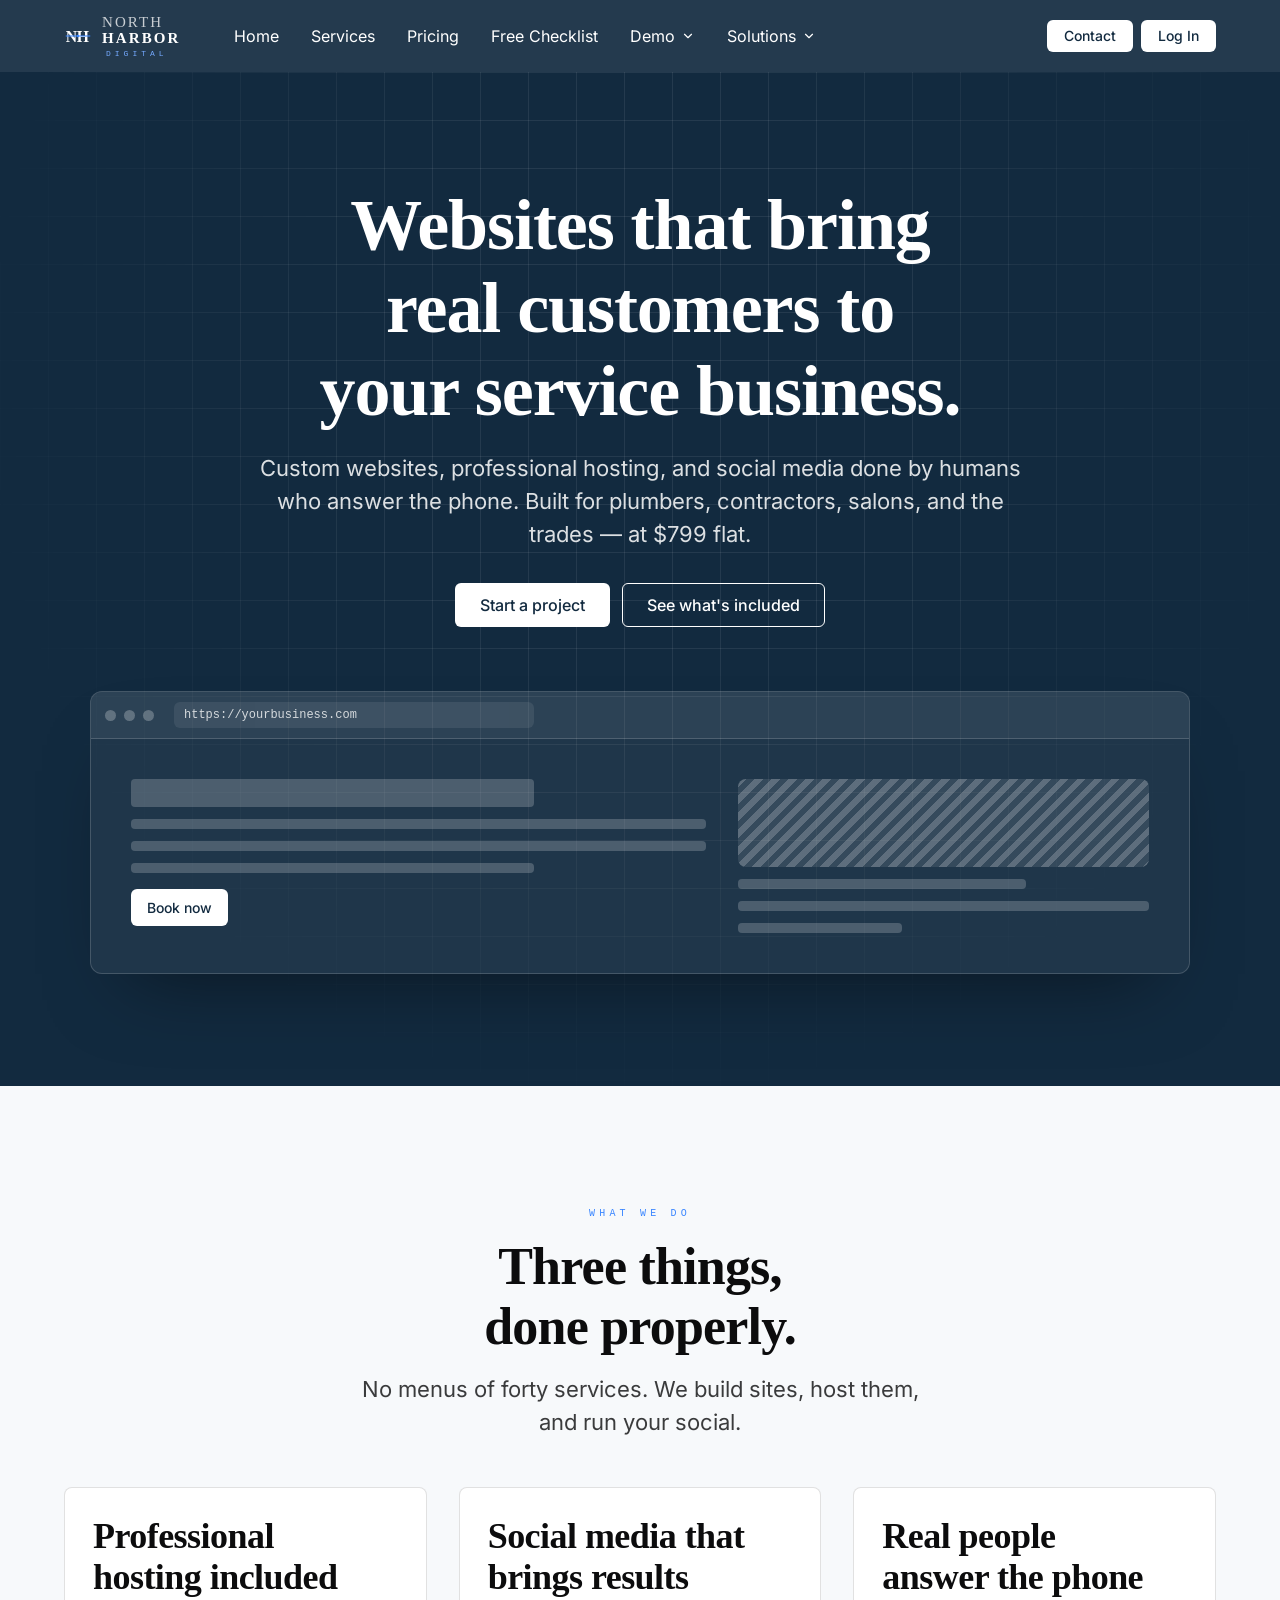
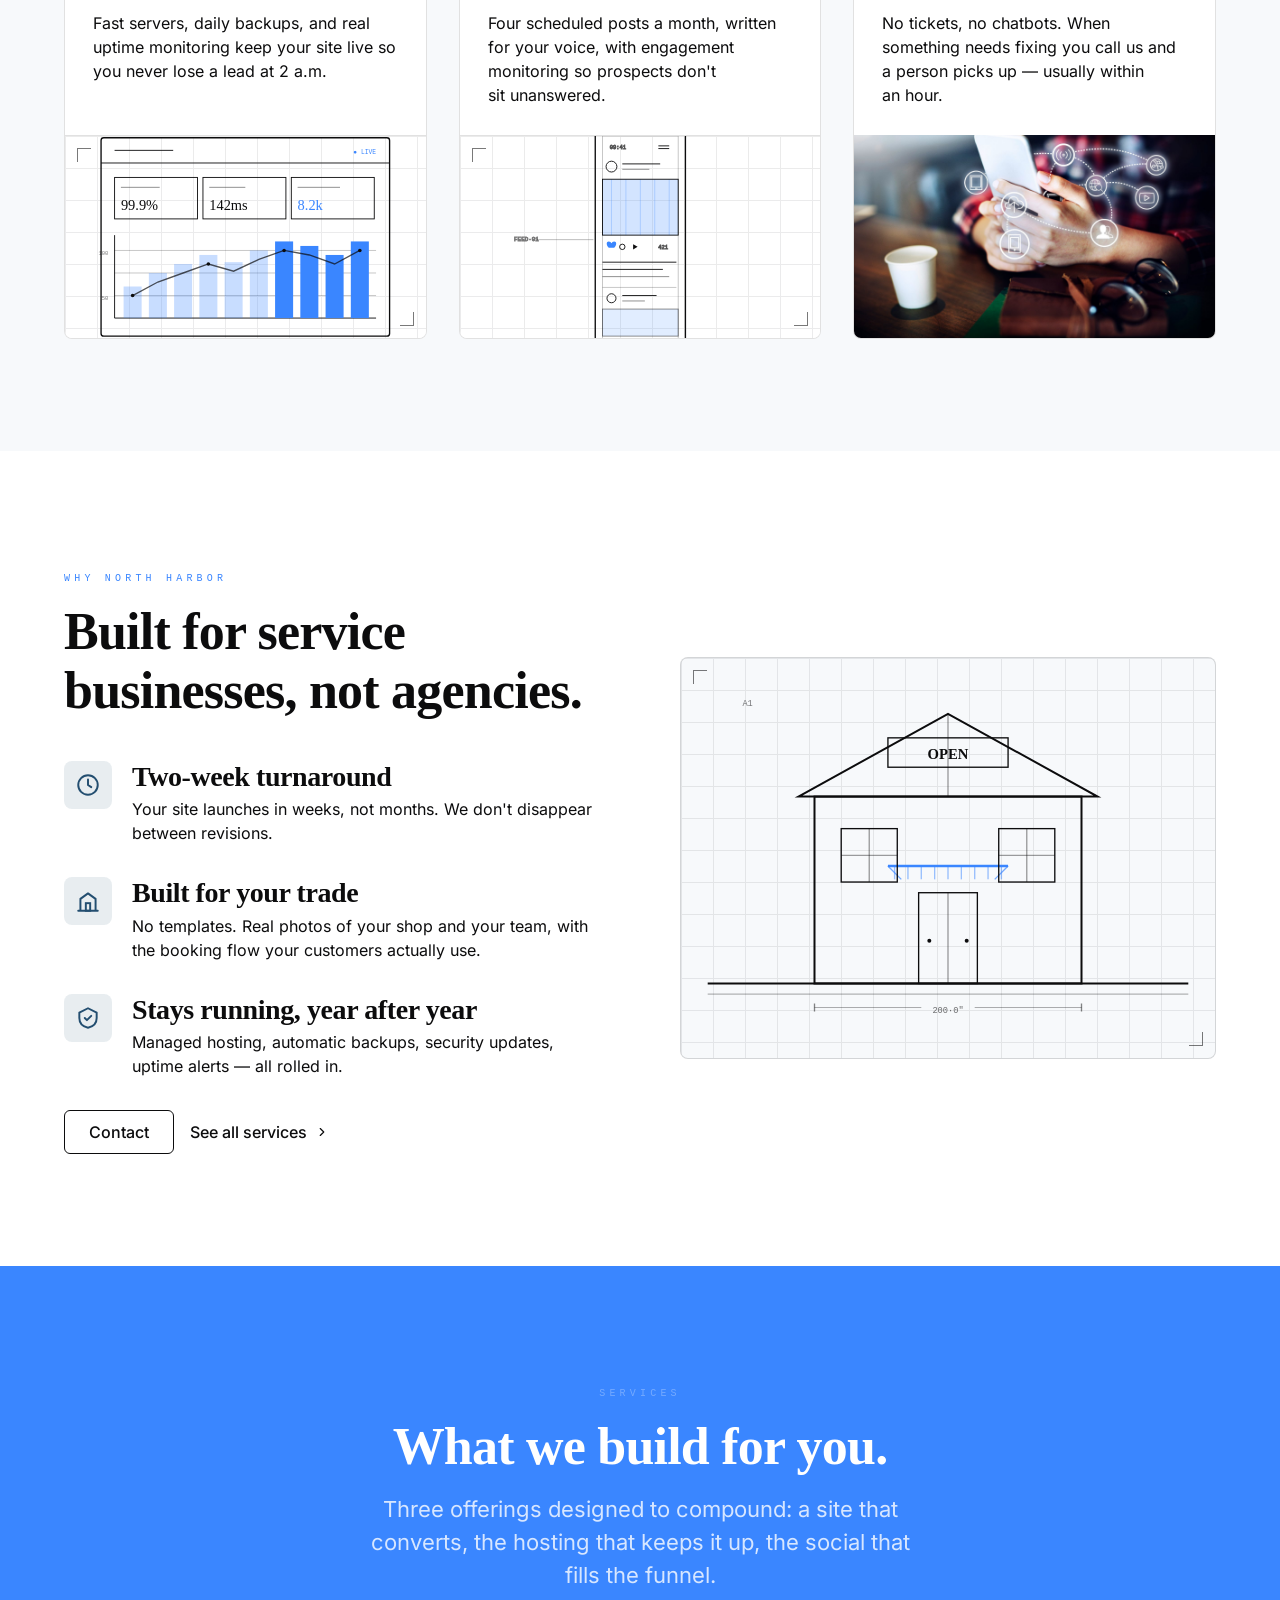
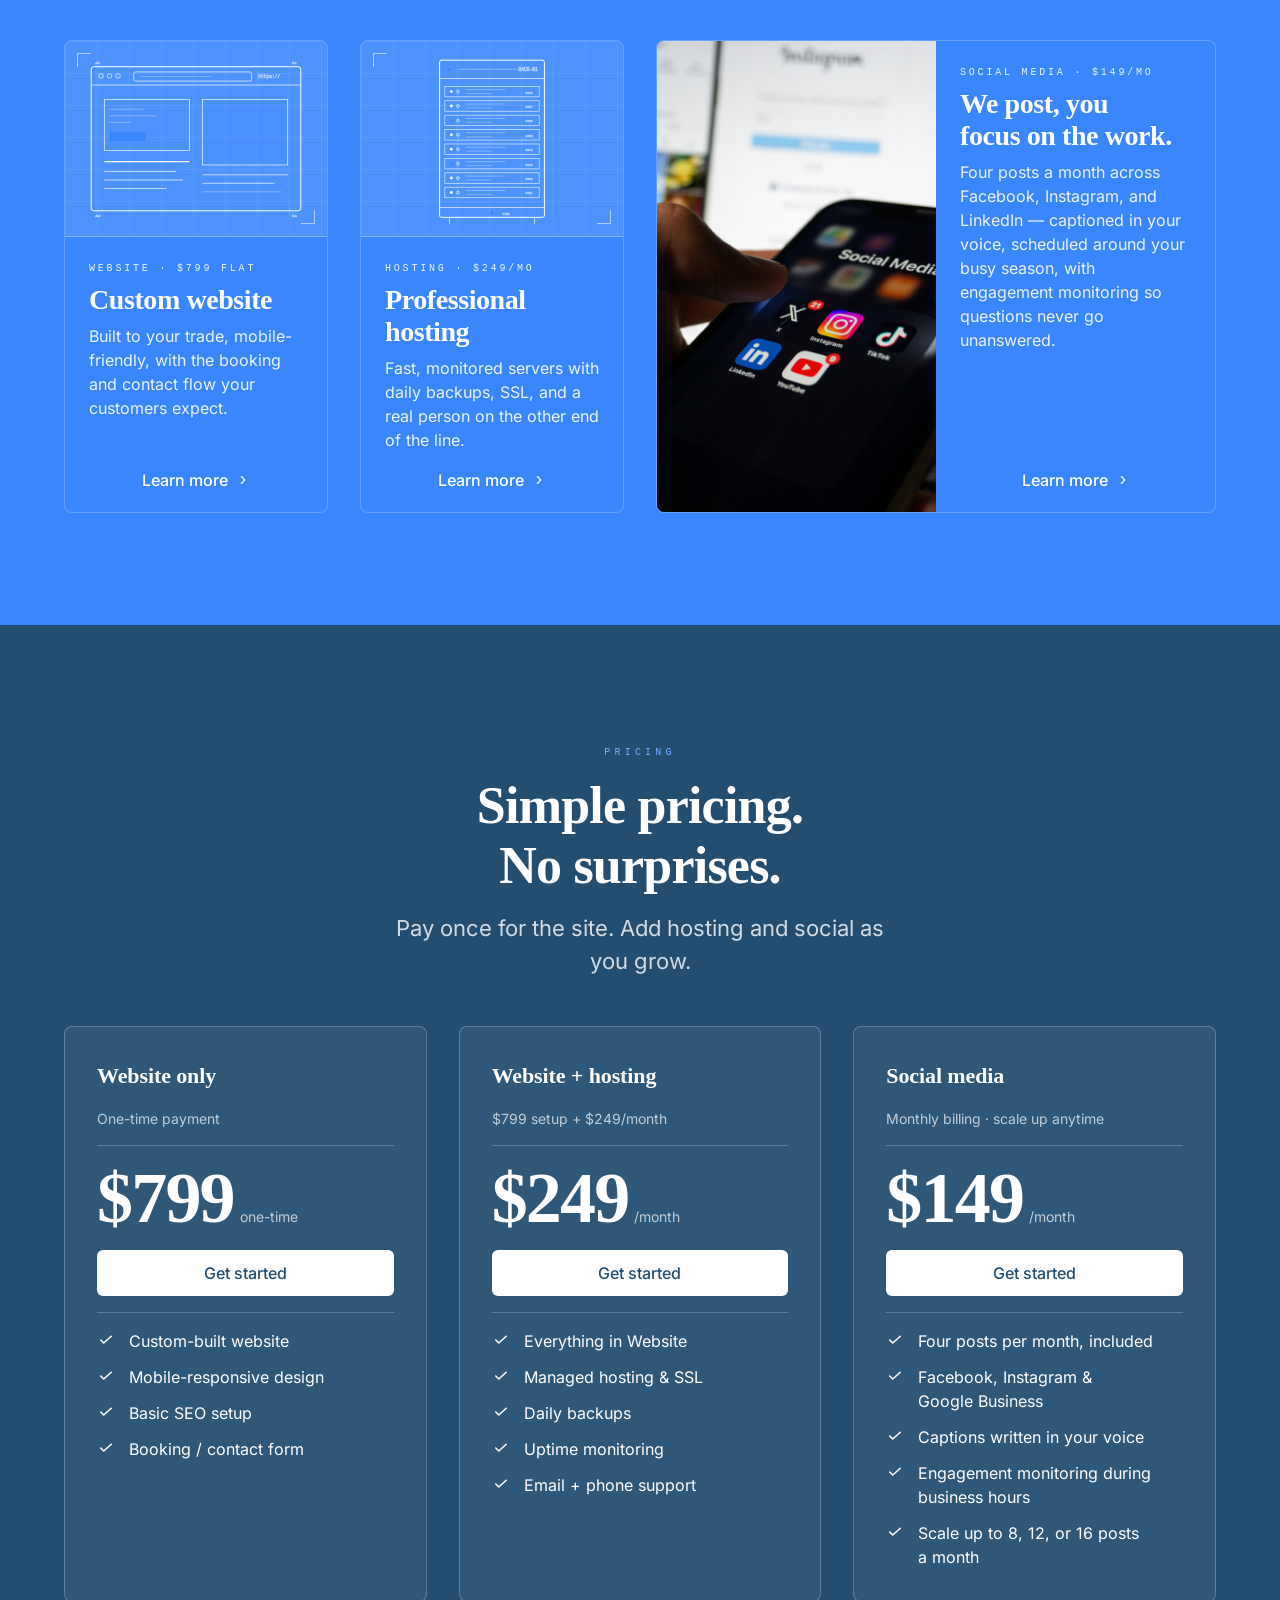
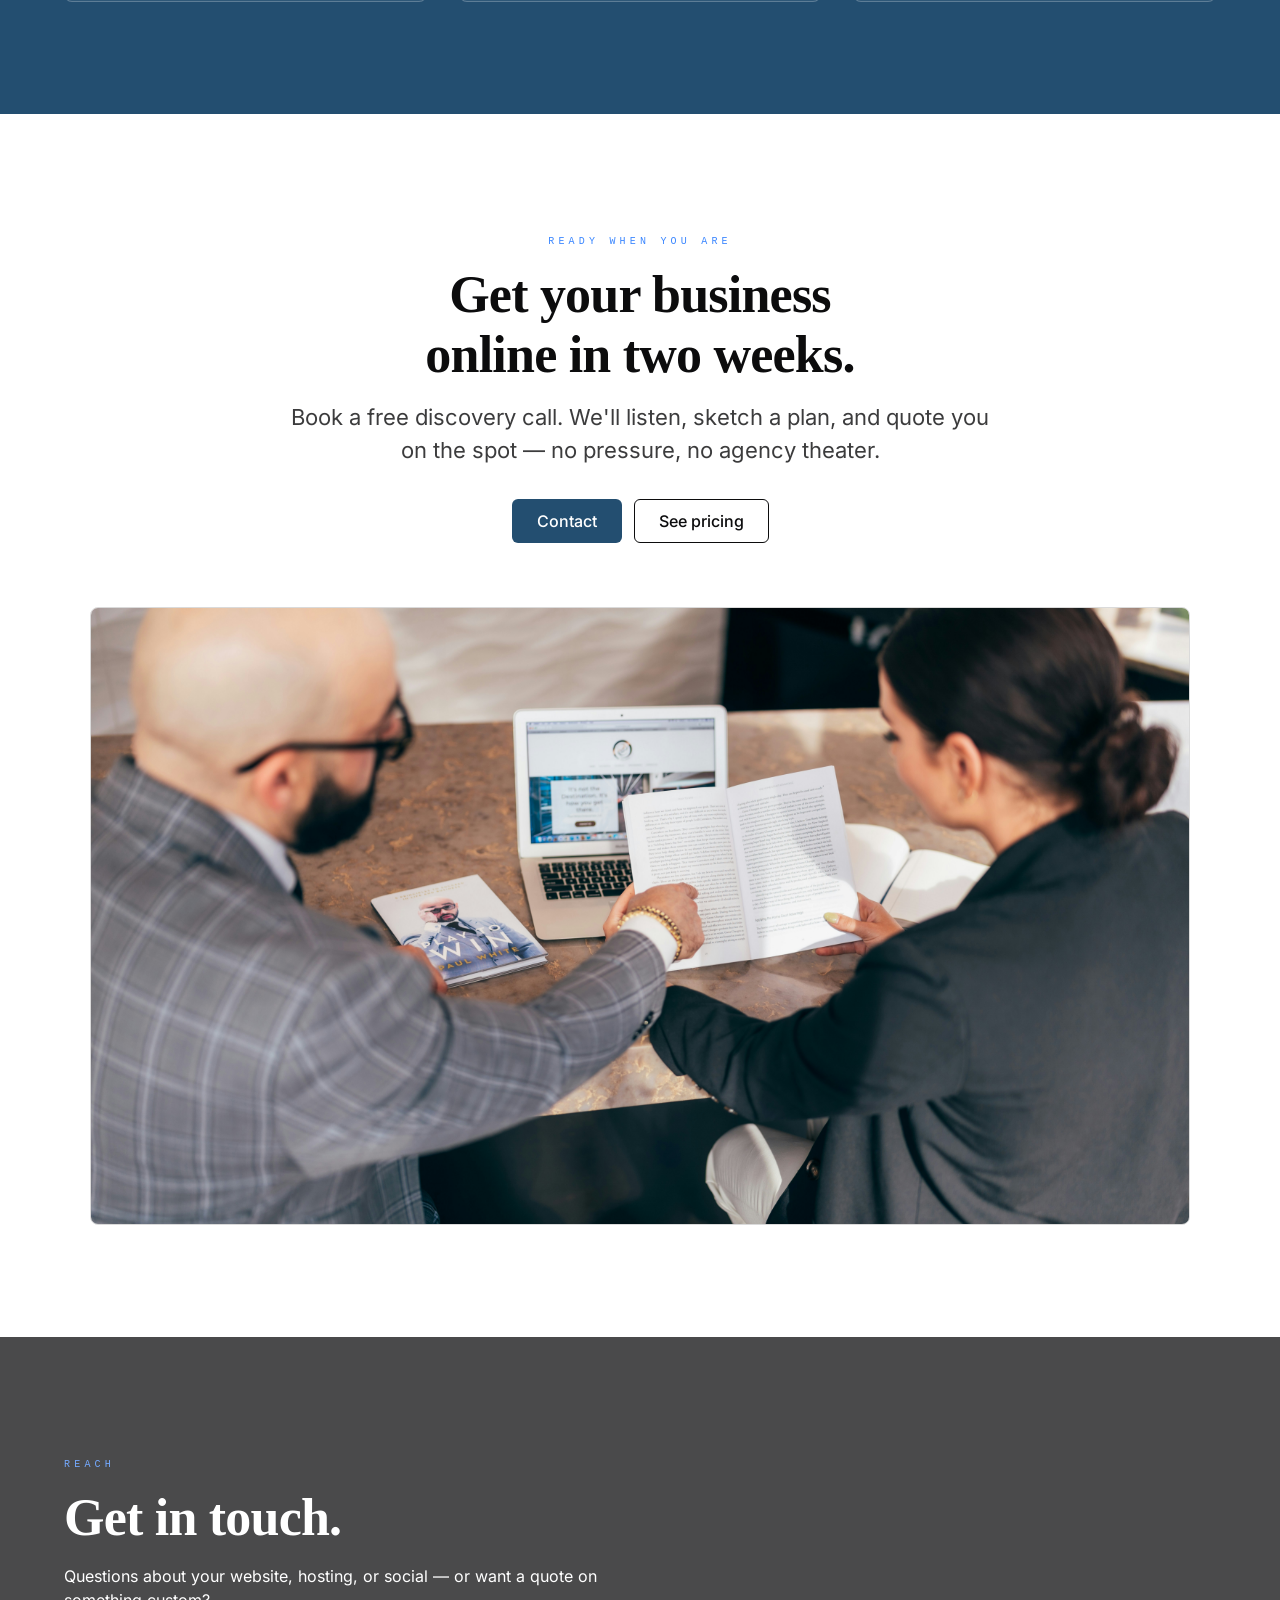
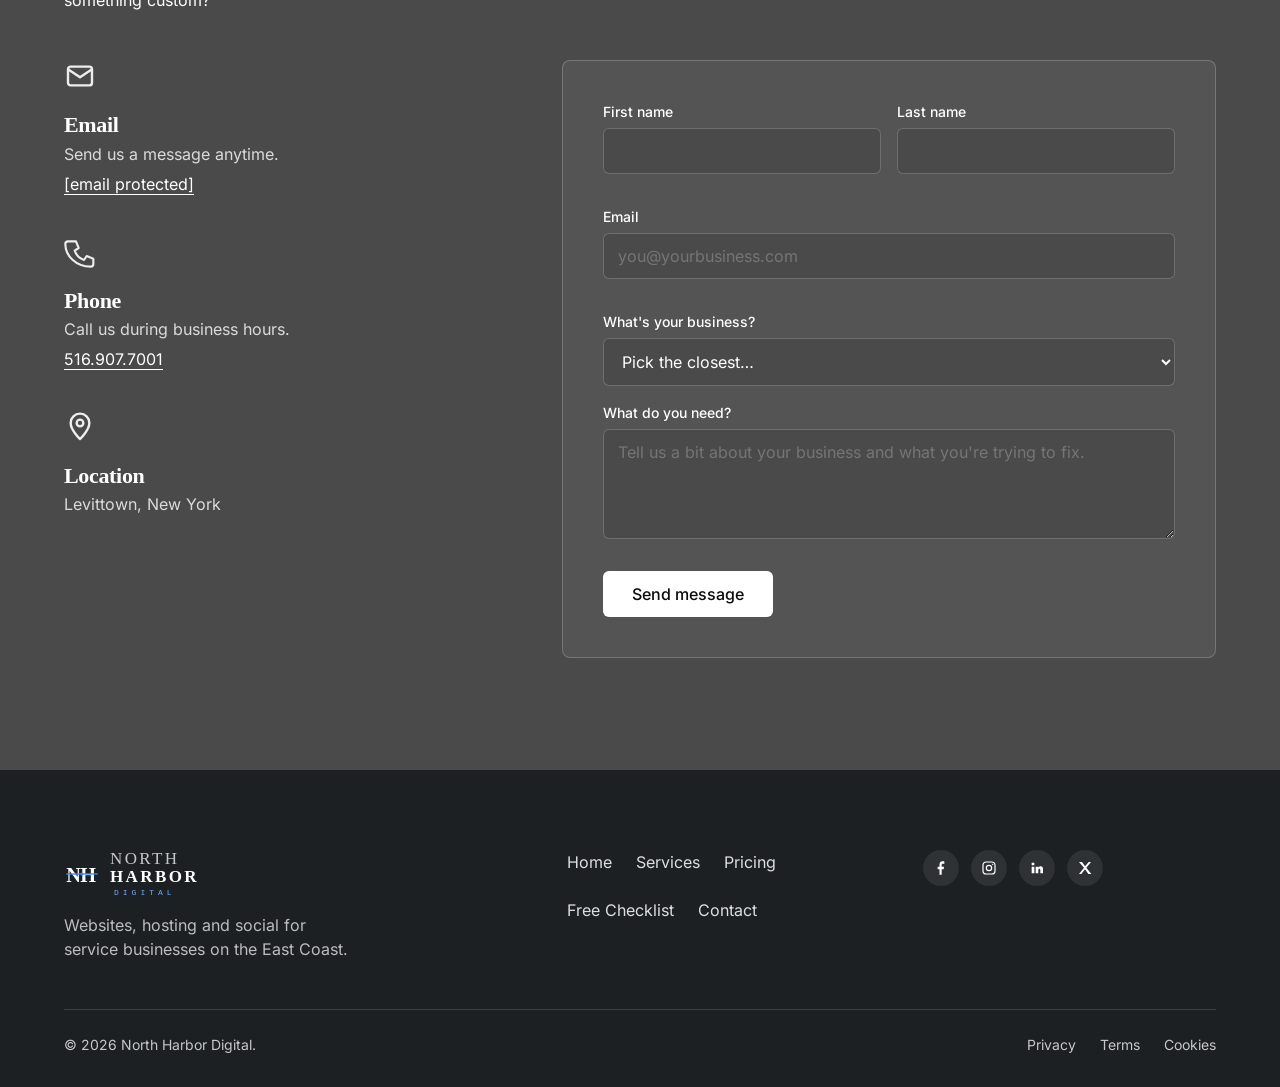
==== index.html @ 12ac637b "Connect social media links to footer icons (6a42940033ca080dd13d6952)" ====
<!DOCTYPE html>
<html lang="en">
<head>
<meta charset="UTF-8" />
<meta name="viewport" content="width=device-width, initial-scale=1" />
<title>North Harbor Digital — Websites that work for service businesses</title>
<link rel="icon" type="image/svg+xml" href="assets/nhd-favicon-navy.svg" />
<link rel="stylesheet" href="styles.css" />

<meta name="description" content="Custom websites, professional hosting, and managed social media for plumbers, contractors, salons, and the trades. Flat $799 build, $249/mo hosting, $149/mo social. Based in Levittown, NY." />
<meta name="keywords" content="service business website, contractor website, plumber website, local SEO, web hosting, social media management, Levittown NY web design" />
<meta name="author" content="North Harbor Digital" />
<meta name="theme-color" content="#11284C" />
<link rel="canonical" href="https://northharbordigital.net/" />

<!-- Open Graph -->
<meta property="og:type" content="website" />
<meta property="og:site_name" content="North Harbor Digital" />
<meta property="og:title" content="North Harbor Digital — Websites that work for service businesses" />
<meta property="og:description" content="Custom websites, professional hosting, and managed social media for plumbers, contractors, salons, and the trades. Flat $799 build, $249/mo hosting, $149/mo social. Based in Levittown, NY." />
<meta property="og:url" content="https://northharbordigital.net/" />
<meta property="og:image" content="https://northharbordigital.net/assets/social-content.jpg" />
<meta property="og:image:width" content="1200" />
<meta property="og:image:height" content="630" />
<meta property="og:locale" content="en_US" />

<!-- Twitter -->
<meta name="twitter:card" content="summary_large_image" />
<meta name="twitter:title" content="North Harbor Digital — Websites that work for service businesses" />
<meta name="twitter:description" content="Custom websites, professional hosting, and managed social media for plumbers, contractors, salons, and the trades. Flat $799 build, $249/mo hosting, $149/mo social. Based in Levittown, NY." />
<meta name="twitter:image" content="https://northharbordigital.net/assets/social-content.jpg" />

<script type="application/ld+json">
{
  "@context": "https://schema.org",
  "@graph": [
    {
      "@type": "Organization",
      "@id": "https://northharbordigital.net/#organization",
      "name": "North Harbor Digital",
      "url": "https://northharbordigital.net/",
      "logo": "https://northharbordigital.net/assets/nhd-wordmark-dark.svg",
      "email": "marc@northharbordigital.net",
      "telephone": "+1-516-907-7001",
      "sameAs": []
    },
    {
      "@type": "WebSite",
      "@id": "https://northharbordigital.net/#website",
      "url": "https://northharbordigital.net/",
      "name": "North Harbor Digital",
      "publisher": {
        "@id": "https://northharbordigital.net/#organization"
      },
      "inLanguage": "en-US"
    },
    {
      "@type": [
        "LocalBusiness",
        "ProfessionalService"
      ],
      "@id": "https://northharbordigital.net/#localbusiness",
      "name": "North Harbor Digital",
      "description": "Websites, hosting, and social media for service businesses on the East Coast. Built and supported by real people — no chatbots.",
      "url": "https://northharbordigital.net/",
      "telephone": "+1-516-907-7001",
      "email": "marc@northharbordigital.net",
      "image": "https://northharbordigital.net/assets/social-content.jpg",
      "logo": "https://northharbordigital.net/assets/nhd-wordmark-dark.svg",
      "priceRange": "$149 - $799+",
      "address": {
        "@type": "PostalAddress",
        "addressLocality": "Levittown",
        "addressRegion": "NY",
        "addressCountry": "US"
      },
      "areaServed": [
        {
          "@type": "State",
          "name": "New York"
        },
        {
          "@type": "Place",
          "name": "East Coast United States"
        }
      ],
      "hasOfferCatalog": {
        "@type": "OfferCatalog",
        "name": "Services",
        "itemListElement": [
          {
            "@type": "Offer",
            "itemOffered": {
              "@type": "Service",
              "name": "Custom Website Design",
              "url": "https://northharbordigital.net/services.html"
            },
            "price": "799",
            "priceCurrency": "USD",
            "priceSpecification": {
              "@type": "UnitPriceSpecification",
              "price": "799",
              "priceCurrency": "USD",
              "unitText": "one-time"
            }
          },
          {
            "@type": "Offer",
            "itemOffered": {
              "@type": "Service",
              "name": "Professional Web Hosting",
              "url": "https://northharbordigital.net/hosting.html"
            },
            "price": "249",
            "priceCurrency": "USD",
            "priceSpecification": {
              "@type": "UnitPriceSpecification",
              "price": "249",
              "priceCurrency": "USD",
              "unitText": "MONTH"
            }
          },
          {
            "@type": "Offer",
            "itemOffered": {
              "@type": "Service",
              "name": "Social Media Management",
              "url": "https://northharbordigital.net/social.html"
            },
            "price": "149",
            "priceCurrency": "USD",
            "priceSpecification": {
              "@type": "UnitPriceSpecification",
              "price": "149",
              "priceCurrency": "USD",
              "unitText": "MONTH"
            }
          }
        ]
      }
    }
  ]
}
</script>
<!-- Google tag (gtag.js) -->
<script async src="https://www.googletagmanager.com/gtag/js?id=G-1VT6X7Y884"></script>
<script>
  window.dataLayer = window.dataLayer || [];
  function gtag(){dataLayer.push(arguments);}
  gtag("js", new Date());

  gtag("config", "G-1VT6X7Y884");
</script>
</head>
<body>

<!-- ============================================================
     NAVBAR  (Scheme 8 — #11284C, dodger blue darkest)
============================================================ -->
<header class="navbar scheme-8" data-screen-label="Navbar">
  <div class="nav-inner">
    <div class="nav-left">
      <a href="#top" class="nav-logo" aria-label="North Harbor Digital — home">
        <svg class="mark" viewBox="0 0 32 32" fill="none" aria-hidden="true">
          <text x="2" y="23" font-family="Georgia, 'Times New Roman', serif" font-size="18" font-weight="700" fill="currentColor" letter-spacing="-0.5">NH</text>
          <line x1="2" y1="16" x2="30" y2="16" stroke="#3A86FF" stroke-width="1.2"/>
          <circle cx="16" cy="16" r="1.4" fill="#3A86FF"/>
        </svg>
        <span class="wordmark">
          <span class="top">North</span>
          <span>Harbor</span>
          <span class="sub">Digital</span>
        </span>
      </a>

      <nav class="nav-links" aria-label="Primary">
        <a class="nav-link" href="index.html">Home</a>
        <a class="nav-link" href="services.html">Services</a>
        <a class="nav-link" href="#pricing">Pricing</a>
        <a class="nav-link" href="checklist.html">Free Checklist</a>
        <div class="nav-dropdown" data-dropdown>
          <button class="nav-link" data-dropdown-trigger aria-expanded="false" aria-haspopup="true">
            Demo
            <svg class="chev" width="14" height="14" viewBox="0 0 24 24" fill="none" aria-hidden="true">
              <path d="M6 9l6 6 6-6" stroke="currentColor" stroke-width="2" stroke-linecap="round" stroke-linejoin="round"/>
            </svg>
          </button>
          <div class="nav-dropdown-menu" role="menu">
            <a class="nav-dropdown-item" role="menuitem" href="https://handyman-demo-site.com/" target="_blank" rel="noopener">
              <svg class="dd-icon" viewBox="0 0 24 24" fill="none" aria-hidden="true" style="color:#2D6CDF">
                <circle cx="12" cy="12" r="7" fill="currentColor"/>
              </svg>
              <div>
                <div class="dd-title">Demo Science Blue</div>
                <div class="dd-desc">Clean, trust-building handyman site</div>
              </div>
            </a>
            <a class="nav-dropdown-item" role="menuitem" href="https://delightful-griffin-dc2c17.netlify.app/" target="_blank" rel="noopener">
              <svg class="dd-icon" viewBox="0 0 24 24" fill="none" aria-hidden="true" style="color:#1F9D55">
                <circle cx="12" cy="12" r="7" fill="currentColor"/>
              </svg>
              <div>
                <div class="dd-title">Demo Workwear Green</div>
                <div class="dd-desc">Bold, rugged trades layout</div>
              </div>
            </a>
            <a class="nav-dropdown-item" role="menuitem" href="https://startling-strudel-e03c4b.netlify.app/" target="_blank" rel="noopener">
              <svg class="dd-icon" viewBox="0 0 24 24" fill="none" aria-hidden="true" style="color:#E8742C">
                <circle cx="12" cy="12" r="7" fill="currentColor"/>
              </svg>
              <div>
                <div class="dd-title">Demo Safety Orange</div>
                <div class="dd-desc">High-visibility, conversion-focused</div>
              </div>
            </a>
          </div>
        </div>

        <div class="nav-dropdown" data-dropdown>
          <button class="nav-link" data-dropdown-trigger aria-expanded="false" aria-haspopup="true">
            Solutions
            <svg class="chev" width="14" height="14" viewBox="0 0 24 24" fill="none" aria-hidden="true">
              <path d="M6 9l6 6 6-6" stroke="currentColor" stroke-width="2" stroke-linecap="round" stroke-linejoin="round"/>
            </svg>
          </button>
          <div class="nav-dropdown-menu" role="menu">
            <a class="nav-dropdown-item" role="menuitem" href="services.html">
              <svg class="dd-icon" viewBox="0 0 24 24" fill="none" aria-hidden="true">
                <rect x="3" y="4" width="18" height="14" rx="2" stroke="currentColor" stroke-width="1.6"/>
                <path d="M3 8h18" stroke="currentColor" stroke-width="1.6"/>
                <path d="M9 21h6" stroke="currentColor" stroke-width="1.6" stroke-linecap="round"/>
              </svg>
              <div>
                <div class="dd-title">Website Design</div>
                <div class="dd-desc">Custom-built sites for local services</div>
              </div>
            </a>
            <a class="nav-dropdown-item" role="menuitem" href="hosting.html">
              <svg class="dd-icon" viewBox="0 0 24 24" fill="none" aria-hidden="true">
                <rect x="3" y="5" width="18" height="6" rx="1.5" stroke="currentColor" stroke-width="1.6"/>
                <rect x="3" y="13" width="18" height="6" rx="1.5" stroke="currentColor" stroke-width="1.6"/>
                <circle cx="7" cy="8" r="1" fill="currentColor"/>
                <circle cx="7" cy="16" r="1" fill="currentColor"/>
              </svg>
              <div>
                <div class="dd-title">Professional Hosting</div>
                <div class="dd-desc">Backups, monitoring, real support</div>
              </div>
            </a>
            <a class="nav-dropdown-item" role="menuitem" href="social.html">
              <svg class="dd-icon" viewBox="0 0 24 24" fill="none" aria-hidden="true">
                <path d="M4 5h12l4 4-4 4H4z" stroke="currentColor" stroke-width="1.6" stroke-linejoin="round"/>
                <path d="M8 13v6" stroke="currentColor" stroke-width="1.6" stroke-linecap="round"/>
              </svg>
              <div>
                <div class="dd-title">Social Media</div>
                <div class="dd-desc">Four posts a month, done for you</div>
              </div>
            </a>
          </div>
        </div>
      </nav>
    </div>

    <div></div>

    <div class="nav-mobile-cta">
      <a class="btn sm" href="#contact">Contact</a>
      <button class="nav-mobile-toggle" aria-label="Toggle menu" aria-expanded="false" data-mobile-toggle>
        <span></span><span></span><span></span>
      </button>
    </div>
    <div class="nav-desktop-cta">
      <a class="btn sm" href="#contact">Contact</a>
      <a class="btn sm" href="https://portal.northharbordigital.net" target="_blank" rel="noopener">Log In</a>
    </div>
  </div>

  <div class="mobile-drawer" data-mobile-drawer>
    <a href="index.html">Home</a>
    <a href="services.html">Services</a>
    <a href="#pricing">Pricing</a>
    <a href="checklist.html">Free Checklist</a>
    <div class="mobile-drawer-group">
      <span class="mobile-drawer-label">Demo</span>
      <a href="https://handyman-demo-site.com/" target="_blank" rel="noopener">Demo Science Blue</a>
      <a href="https://delightful-griffin-dc2c17.netlify.app/" target="_blank" rel="noopener">Demo Workwear Green</a>
      <a href="https://startling-strudel-e03c4b.netlify.app/" target="_blank" rel="noopener">Demo Safety Orange</a>
    </div>
    <a href="hosting.html">Hosting</a>
    <a href="social.html">Social Media</a>
    <a href="#contact">Contact</a>
    <a href="https://portal.northharbordigital.net" target="_blank" rel="noopener">Log In</a>
  </div>
</header>

<!-- ============================================================
     HERO  (Scheme 4 — #1C3E59 cello)
============================================================ -->
<section class="section hero blueprint-grid scheme-4" id="top" data-screen-label="Hero">
  <div class="container">
    <h1>Websites that bring real customers to your service business.</h1>
    <p class="sub">Custom websites, professional hosting, and social media done by humans who answer the phone. Built for plumbers, contractors, salons, and the trades — at $799 flat.</p>
    <div class="actions">
      <a class="btn" href="https://app.suitedash.com/frm/z8nb3PoHovHaKW5P" target="_blank" rel="noopener">Start a project</a>
      <a class="btn secondary" href="#services">See what's included</a>
    </div>

    <div class="hero-visual">
      <div class="browser-frame">
        <div class="browser-bar">
          <span class="dot"></span><span class="dot"></span><span class="dot"></span>
          <span class="url">https://yourbusiness.com</span>
        </div>
        <div class="browser-body">
          <div class="bb-hero-block">
            <span class="bb-bar tall med"></span>
            <span class="bb-bar long"></span>
            <span class="bb-bar long"></span>
            <span class="bb-bar med"></span>
            <span class="bb-cta">Book now</span>
          </div>
          <div class="bb-side-block">
            <div class="bb-img-block"></div>
            <span class="bb-bar med"></span>
            <span class="bb-bar long"></span>
            <span class="bb-bar short"></span>
          </div>
        </div>
      </div>
    </div>
  </div>
</section>

<!-- ============================================================
     FEATURES LIST  (Scheme 5 — #F7F9FB catskill)
============================================================ -->
<section class="section scheme-5" id="features" data-screen-label="Features">
  <div class="container">
    <div class="section-head">
      <div class="eyebrow">What we do</div>
      <h2>Three things, done properly.</h2>
      <p>No menus of forty services. We build sites, host them, and run your social.</p>
    </div>

    <div class="features-grid">
      <article class="card feature-card">
        <div class="feature-body">
          <h3>Professional hosting included</h3>
          <p>Fast servers, daily backups, and real uptime monitoring keep your site live so you never lose a lead at 2 a.m.</p>
        </div>
        <figure class="bp-art aspect-video" data-art="chart" aria-label="Hosting dashboard schematic"></figure>
      </article>

      <article class="card feature-card">
        <div class="feature-body">
          <h3>Social media that brings results</h3>
          <p>Four scheduled posts a month, written for your voice, with engagement monitoring so prospects don't sit unanswered.</p>
        </div>
        <figure class="bp-art aspect-video" data-art="phone" aria-label="Social feed schematic"></figure>
      </article>

      <article class="card feature-card">
        <div class="feature-body">
          <h3>Real people answer the phone</h3>
          <p>No tickets, no chatbots. When something needs fixing you call us and a person picks up — usually within an hour.</p>
        </div>
        <figure class="service-photo aspect-video"><img src="assets/real-people-phone-web.jpg" alt="Person holding a phone with connected service icons floating around it" /></figure>
      </article>
    </div>
  </div>
</section>

<!-- ============================================================
     BENEFITS  (Scheme 1 — white)
============================================================ -->
<section class="section scheme-1" id="benefits" data-screen-label="Benefits">
  <div class="container">
    <div class="benefits-grid">
      <div>
        <div class="section-head" style="text-align:left; margin-inline:0; margin-bottom:2.5rem; max-width:none;">
          <div class="eyebrow">Why North Harbor</div>
          <h2>Built for service businesses, not agencies.</h2>
        </div>

        <div class="benefits-items">
          <div class="benefit-item">
            <div class="benefit-icon">
              <svg viewBox="0 0 24 24" fill="none" aria-hidden="true">
                <circle cx="12" cy="12" r="9" stroke="currentColor" stroke-width="1.8"/>
                <path d="M12 7v5l3 2" stroke="currentColor" stroke-width="1.8" stroke-linecap="round" stroke-linejoin="round"/>
              </svg>
            </div>
            <div>
              <h3>Two-week turnaround</h3>
              <p>Your site launches in weeks, not months. We don't disappear between revisions.</p>
            </div>
          </div>

          <div class="benefit-item">
            <div class="benefit-icon">
              <svg viewBox="0 0 24 24" fill="none" aria-hidden="true">
                <path d="M3 21h18" stroke="currentColor" stroke-width="1.8" stroke-linecap="round"/>
                <path d="M5 21V10l7-5 7 5v11" stroke="currentColor" stroke-width="1.8" stroke-linejoin="round"/>
                <rect x="10" y="14" width="4" height="7" stroke="currentColor" stroke-width="1.8"/>
              </svg>
            </div>
            <div>
              <h3>Built for your trade</h3>
              <p>No templates. Real photos of your shop and your team, with the booking flow your customers actually use.</p>
            </div>
          </div>

          <div class="benefit-item">
            <div class="benefit-icon">
              <svg viewBox="0 0 24 24" fill="none" aria-hidden="true">
                <path d="M12 3l8 4v5c0 5-3.5 8-8 9-4.5-1-8-4-8-9V7l8-4z" stroke="currentColor" stroke-width="1.8" stroke-linejoin="round"/>
                <path d="M9 12l2 2 4-4" stroke="currentColor" stroke-width="1.8" stroke-linecap="round" stroke-linejoin="round"/>
              </svg>
            </div>
            <div>
              <h3>Stays running, year after year</h3>
              <p>Managed hosting, automatic backups, security updates, uptime alerts — all rolled in.</p>
            </div>
          </div>
        </div>

        <div class="benefits-actions">
          <a class="btn secondary" href="#contact">Contact</a>
          <a class="btn link" href="#services">
            See all services
            <svg class="chev" width="14" height="14" viewBox="0 0 24 24" fill="none" aria-hidden="true">
              <path d="M9 6l6 6-6 6" stroke="currentColor" stroke-width="2" stroke-linecap="round" stroke-linejoin="round"/>
            </svg>
          </a>
        </div>
      </div>

      <figure class="bp-art aspect-4x3" data-art="shop" aria-label="Service business storefront"></figure>
    </div>
  </div>
</section>

<!-- ============================================================
     SERVICES  (Scheme 6 — #3A86FF dodger blue)
============================================================ -->
<section class="section scheme-6" id="services" data-screen-label="Services">
  <div class="container">
    <div class="section-head">
      <div class="eyebrow">Services</div>
      <h2>What we build for you.</h2>
      <p>Three offerings designed to compound: a site that converts, the hosting that keeps it up, the social that fills the funnel.</p>
    </div>

    <div class="services-grid">
      <article class="card service-card">
        <figure class="bp-art" data-art="browser" aria-label="Website schematic"></figure>
        <div class="service-body">
          <div class="service-eyebrow">Website · $799 flat</div>
          <h3>Custom website</h3>
          <p>Built to your trade, mobile-friendly, with the booking and contact flow your customers expect.</p>
          <a class="btn link" href="#pricing">
            Learn more
            <svg class="chev" width="14" height="14" viewBox="0 0 24 24" fill="none" aria-hidden="true">
              <path d="M9 6l6 6-6 6" stroke="currentColor" stroke-width="2" stroke-linecap="round" stroke-linejoin="round"/>
            </svg>
          </a>
        </div>
      </article>

      <article class="card service-card">
        <figure class="bp-art" data-art="rack" aria-label="Server rack schematic"></figure>
        <div class="service-body">
          <div class="service-eyebrow">Hosting · $249/mo</div>
          <h3>Professional hosting</h3>
          <p>Fast, monitored servers with daily backups, SSL, and a real person on the other end of the line.</p>
          <a class="btn link" href="#pricing">
            Learn more
            <svg class="chev" width="14" height="14" viewBox="0 0 24 24" fill="none" aria-hidden="true">
              <path d="M9 6l6 6-6 6" stroke="currentColor" stroke-width="2" stroke-linecap="round" stroke-linejoin="round"/>
            </svg>
          </a>
        </div>
      </article>

      <article class="card service-card wide">
        <figure class="service-photo"><img src="assets/social-content-web.jpg" alt="Phone showing social media apps including Instagram, TikTok, X, LinkedIn, and YouTube" /></figure>
        <div class="service-body">
          <div class="service-eyebrow">Social media · $149/mo</div>
          <h3>We post, you focus on the work.</h3>
          <p>Four posts a month across Facebook, Instagram, and LinkedIn — captioned in your voice, scheduled around your busy season, with engagement monitoring so questions never go unanswered.</p>
          <a class="btn link" href="#pricing">
            Learn more
            <svg class="chev" width="14" height="14" viewBox="0 0 24 24" fill="none" aria-hidden="true">
              <path d="M9 6l6 6-6 6" stroke="currentColor" stroke-width="2" stroke-linecap="round" stroke-linejoin="round"/>
            </svg>
          </a>
        </div>
      </article>
    </div>
  </div>
</section>

<!-- ============================================================
     PRICING  (Scheme 4 — cello)
============================================================ -->
<section class="section scheme-4" id="pricing" data-screen-label="Pricing">
  <div class="container">
    <div class="section-head">
      <div class="eyebrow">Pricing</div>
      <h2>Simple pricing. No surprises.</h2>
      <p>Pay once for the site. Add hosting and social as you grow.</p>
    </div>

    <div class="pricing-grid">
      <div class="price-card">
        <div class="name">Website only</div>
        <div class="billing">One-time payment</div>
        <div class="divider"></div>
        <div class="amount"><span class="num">$799</span><span class="per">one-time</span></div>
        <a class="btn" href="https://app.suitedash.com/frm/z8nb3PoHovHaKW5P" target="_blank" rel="noopener">Get started</a>
        <div class="divider"></div>
        <ul class="features">
          <li><svg viewBox="0 0 24 24" fill="none" aria-hidden="true"><path d="M5 12l4 4L19 7" stroke="currentColor" stroke-width="2" stroke-linecap="round" stroke-linejoin="round"/></svg>Custom-built website</li>
          <li><svg viewBox="0 0 24 24" fill="none" aria-hidden="true"><path d="M5 12l4 4L19 7" stroke="currentColor" stroke-width="2" stroke-linecap="round" stroke-linejoin="round"/></svg>Mobile-responsive design</li>
          <li><svg viewBox="0 0 24 24" fill="none" aria-hidden="true"><path d="M5 12l4 4L19 7" stroke="currentColor" stroke-width="2" stroke-linecap="round" stroke-linejoin="round"/></svg>Basic SEO setup</li>
          <li><svg viewBox="0 0 24 24" fill="none" aria-hidden="true"><path d="M5 12l4 4L19 7" stroke="currentColor" stroke-width="2" stroke-linecap="round" stroke-linejoin="round"/></svg>Booking / contact form</li>
        </ul>
      </div>

      <div class="price-card featured">
        <div class="price-tag">Most popular</div>
        <div class="name">Website + hosting</div>
        <div class="billing">$799 setup + $249/month</div>
        <div class="divider"></div>
        <div class="amount"><span class="num">$249</span><span class="per">/month</span></div>
        <a class="btn" href="https://app.suitedash.com/frm/z8nb3PoHovHaKW5P" target="_blank" rel="noopener">Get started</a>
        <div class="divider"></div>
        <ul class="features">
          <li><svg viewBox="0 0 24 24" fill="none" aria-hidden="true"><path d="M5 12l4 4L19 7" stroke="currentColor" stroke-width="2" stroke-linecap="round" stroke-linejoin="round"/></svg>Everything in Website</li>
          <li><svg viewBox="0 0 24 24" fill="none" aria-hidden="true"><path d="M5 12l4 4L19 7" stroke="currentColor" stroke-width="2" stroke-linecap="round" stroke-linejoin="round"/></svg>Managed hosting &amp; SSL</li>
          <li><svg viewBox="0 0 24 24" fill="none" aria-hidden="true"><path d="M5 12l4 4L19 7" stroke="currentColor" stroke-width="2" stroke-linecap="round" stroke-linejoin="round"/></svg>Daily backups</li>
          <li><svg viewBox="0 0 24 24" fill="none" aria-hidden="true"><path d="M5 12l4 4L19 7" stroke="currentColor" stroke-width="2" stroke-linecap="round" stroke-linejoin="round"/></svg>Uptime monitoring</li>
          <li><svg viewBox="0 0 24 24" fill="none" aria-hidden="true"><path d="M5 12l4 4L19 7" stroke="currentColor" stroke-width="2" stroke-linecap="round" stroke-linejoin="round"/></svg>Email + phone support</li>
        </ul>
      </div>

      <div class="price-card">
        <div class="name">Social media</div>
        <div class="billing">Monthly billing · scale up anytime</div>
        <div class="divider"></div>
        <div class="amount"><span class="num">$149</span><span class="per">/month</span></div>
        <a class="btn" href="https://app.suitedash.com/frm/z8nb3PoHovHaKW5P" target="_blank" rel="noopener">Get started</a>
        <div class="divider"></div>
        <ul class="features">
          <li><svg viewBox="0 0 24 24" fill="none" aria-hidden="true"><path d="M5 12l4 4L19 7" stroke="currentColor" stroke-width="2" stroke-linecap="round" stroke-linejoin="round"/></svg>Four posts per month, included</li>
          <li><svg viewBox="0 0 24 24" fill="none" aria-hidden="true"><path d="M5 12l4 4L19 7" stroke="currentColor" stroke-width="2" stroke-linecap="round" stroke-linejoin="round"/></svg>Facebook, Instagram &amp; Google Business</li>
          <li><svg viewBox="0 0 24 24" fill="none" aria-hidden="true"><path d="M5 12l4 4L19 7" stroke="currentColor" stroke-width="2" stroke-linecap="round" stroke-linejoin="round"/></svg>Captions written in your voice</li>
          <li><svg viewBox="0 0 24 24" fill="none" aria-hidden="true"><path d="M5 12l4 4L19 7" stroke="currentColor" stroke-width="2" stroke-linecap="round" stroke-linejoin="round"/></svg>Engagement monitoring during business hours</li>
          <li><svg viewBox="0 0 24 24" fill="none" aria-hidden="true"><path d="M5 12l4 4L19 7" stroke="currentColor" stroke-width="2" stroke-linecap="round" stroke-linejoin="round"/></svg>Scale up to 8, 12, or 16 posts a month</li>
        </ul>
      </div>
    </div>
  </div>
</section>


<!-- ============================================================
     CTA  (Scheme 1 — white)
============================================================ -->
<section class="section cta scheme-1" id="cta" data-screen-label="CTA">
  <div class="container">
    <div class="eyebrow">Ready when you are</div>
    <h2>Get your business online in two weeks.</h2>
    <p>Book a free discovery call. We'll listen, sketch a plan, and quote you on the spot — no pressure, no agency theater.</p>
    <div class="actions">
      <a class="btn" href="#contact">Contact</a>
      <a class="btn secondary" href="#services">See pricing</a>
    </div>

    <figure class="service-photo aspect-video" style="max-width:1100px; margin-inline:auto;"><img src="assets/real-people-hosting.jpg" alt="Two people collaborating at a table with a laptop and materials" /></figure>
  </div>
</section>

<!-- ============================================================
     CONTACT  (Scheme 2 — #4A4A4B gray)
============================================================ -->
<section class="section scheme-2" id="contact" data-screen-label="Contact">
  <div class="container">
    <div class="contact-head">
      <div class="eyebrow">Reach</div>
      <h2>Get in touch.</h2>
      <p>Questions about your website, hosting, or social — or want a quote on something custom?</p>
    </div>

    <div class="contact-grid">
      <div class="contact-info">
        <div class="contact-info-item">
          <svg class="icon" viewBox="0 0 24 24" fill="none" aria-hidden="true">
            <rect x="3" y="5" width="18" height="14" rx="2" stroke="currentColor" stroke-width="1.8"/>
            <path d="M3 7l9 6 9-6" stroke="currentColor" stroke-width="1.8" stroke-linejoin="round"/>
          </svg>
          <h3>Email</h3>
          <p>Send us a message anytime.</p>
          <a href="/cdn-cgi/l/email-protection#3b49525c534f55544c7b495458505e4f4853524b15585456"><span class="__cf_email__" data-cfemail="77051e101f03191800370518141c1203041f1e075914181a">[email&#160;protected]</span></a>
        </div>

        <div class="contact-info-item">
          <svg class="icon" viewBox="0 0 24 24" fill="none" aria-hidden="true">
            <path d="M5 4h4l2 5-3 2c1 3 4 6 7 7l2-3 5 2v4a2 2 0 0 1-2 2C9 23 1 15 1 6a2 2 0 0 1 2-2z" stroke="currentColor" stroke-width="1.6" stroke-linejoin="round"/>
          </svg>
          <h3>Phone</h3>
          <p>Call us during business hours.</p>
          <a href="tel:+15169077001">516.907.7001</a>
        </div>

        <div class="contact-info-item">
          <svg class="icon" viewBox="0 0 24 24" fill="none" aria-hidden="true">
            <path d="M12 21s-7-6.5-7-12a7 7 0 0 1 14 0c0 5.5-7 12-7 12z" stroke="currentColor" stroke-width="1.8" stroke-linejoin="round"/>
            <circle cx="12" cy="9" r="2.5" stroke="currentColor" stroke-width="1.8"/>
          </svg>
          <h3>Location</h3>
          <p>Levittown, New York</p>
        </div>
      </div>

      <form class="contact-form" data-contact-form name="contact" method="POST" data-netlify="true" data-netlify-honeypot="bot-field" novalidate>
        <input type="hidden" name="form-name" value="contact" />
        <p style="position:absolute;left:-9999px;" aria-hidden="true"><label>Don't fill this out if you're human: <input name="bot-field" tabindex="-1" autocomplete="off" /></label></p>
        <div class="field row-2">
          <div class="field">
            <label for="cf-first">First name</label>
            <input id="cf-first" name="first" type="text" required autocomplete="given-name" />
            <span class="error" data-error-for="first"></span>
          </div>
          <div class="field">
            <label for="cf-last">Last name</label>
            <input id="cf-last" name="last" type="text" required autocomplete="family-name" />
            <span class="error" data-error-for="last"></span>
          </div>
        </div>

        <div class="field">
          <label for="cf-email">Email</label>
          <input id="cf-email" name="email" type="email" required autocomplete="email" placeholder="you@yourbusiness.com" />
          <span class="error" data-error-for="email"></span>
        </div>

        <div class="field">
          <label for="cf-business">What's your business?</label>
          <select id="cf-business" name="business">
            <option value="">Pick the closest…</option>
            <option>Plumbing / HVAC</option>
            <option>Electrical</option>
            <option>General contracting</option>
            <option>Cleaning</option>
            <option>Salon / barber</option>
            <option>Auto / mechanic</option>
            <option>Something else</option>
          </select>
        </div>

        <div class="field">
          <label for="cf-message">What do you need?</label>
          <textarea id="cf-message" name="message" required placeholder="Tell us a bit about your business and what you're trying to fix."></textarea>
          <span class="error" data-error-for="message"></span>
        </div>

        <button class="btn" type="submit" style="justify-self:start; padding:.875rem 1.75rem;">Send message</button>
      </form>

      <div class="form-success" data-form-success style="grid-column: 1 / -1;">
        <div class="check">
          <svg width="28" height="28" viewBox="0 0 24 24" fill="none" aria-hidden="true">
            <path d="M5 12l4 4L19 7" stroke="currentColor" stroke-width="2.5" stroke-linecap="round" stroke-linejoin="round"/>
          </svg>
        </div>
        <h3>Message received.</h3>
        <p>We'll get back to you within one business day — usually faster.</p>
      </div>
    </div>
  </div>
</section>

<!-- ============================================================
     FOOTER  (Scheme 3 — #1C2023 nevada darkest)
============================================================ -->
<footer class="footer scheme-3" data-screen-label="Footer">
  <div class="container">
    <div class="footer-top">
      <div class="footer-brand">
        <a href="#top" class="nav-logo">
          <svg class="mark" viewBox="0 0 32 32" fill="none" aria-hidden="true" style="width:36px; height:36px;">
            <text x="2" y="23" font-family="Georgia, 'Times New Roman', serif" font-size="18" font-weight="700" fill="currentColor" letter-spacing="-0.5">NH</text>
            <line x1="2" y1="16" x2="30" y2="16" stroke="#3A86FF" stroke-width="1.2"/>
            <circle cx="16" cy="16" r="1.4" fill="#3A86FF"/>
          </svg>
          <span class="wordmark" style="font-size:1.0625rem;">
            <span class="top">North</span>
            <span>Harbor</span>
            <span class="sub">Digital</span>
          </span>
        </a>
        <p>Websites, hosting and social for service businesses on the East Coast.</p>
      </div>

      <div class="footer-links">
        <div class="footer-col footer-col-nav">
          <ul class="footer-nav">
            <li><a href="index.html">Home</a></li>
            <li><a href="services.html">Services</a></li>
            <li><a href="#pricing">Pricing</a></li>
            <li><a href="checklist.html">Free Checklist</a></li>
            <li><a href="#contact">Contact</a></li>
          </ul>
        </div>
      </div>

      <div class="footer-social" aria-label="Social links">
        <a href="https://www.facebook.com/NorthHarborDigital" aria-label="Facebook" target="_blank" rel="noopener noreferrer">
          <svg viewBox="0 0 24 24" fill="currentColor" aria-hidden="true"><path d="M13 22v-8h3l.5-4H13V7.5c0-1.1.3-1.8 1.8-1.8H17V2.1c-.3 0-1.4-.1-2.7-.1-2.7 0-4.5 1.6-4.5 4.6V10H7v4h2.8v8H13z"/></svg>
        </a>
        <a href="https://www.instagram.com/northharbordigital/" aria-label="Instagram" target="_blank" rel="noopener noreferrer">
          <svg viewBox="0 0 24 24" fill="none" aria-hidden="true">
            <rect x="3" y="3" width="18" height="18" rx="5" stroke="currentColor" stroke-width="1.8"/>
            <circle cx="12" cy="12" r="4" stroke="currentColor" stroke-width="1.8"/>
            <circle cx="17.5" cy="6.5" r="1" fill="currentColor"/>
          </svg>
        </a>
        <a href="#" aria-label="LinkedIn">
          <svg viewBox="0 0 24 24" fill="currentColor" aria-hidden="true"><path d="M4 4h4v4H4zM4 10h4v10H4zM10 10h4v1.5c.6-1 1.9-2 3.5-2 3 0 3.5 2 3.5 4.6V20h-4v-5c0-1.4-.5-2-1.5-2s-1.5.6-1.5 2v5h-4V10z"/></svg>
        </a>
        <a href="#" aria-label="X">
          <svg viewBox="0 0 24 24" fill="currentColor" aria-hidden="true"><path d="M3 3h4.5l4.6 6.4L17.5 3H21l-7 8.7L21.5 21H17l-5-7-5.5 7H3l7.5-9.4L3 3z"/></svg>
        </a>
      </div>
    </div>

    <div class="footer-bottom">
      <p>© 2026 North Harbor Digital.</p>
      <ul>
        <li><a href="privacy.html">Privacy</a></li>
        <li><a href="terms.html">Terms</a></li>
        <li><a href="cookies.html">Cookies</a></li>
      </ul>
    </div>
  </div>
</footer>

<!-- ============================================================
     TWEAKS PANEL
============================================================ -->
<div class="toast" data-toast>Message sent.</div>

<div class="tweaks" data-tweaks>
  <div class="tweaks-head">
    <h4>Tweaks</h4>
    <button type="button" data-tweaks-close aria-label="Close tweaks">
      <svg width="14" height="14" viewBox="0 0 24 24" fill="none"><path d="M6 6l12 12M18 6L6 18" stroke="currentColor" stroke-width="2" stroke-linecap="round"/></svg>
    </button>
  </div>
  <div class="tweaks-body">

    <div class="tweak-row">
      <label>Hero scheme</label>
      <div class="tweak-radio" data-tweak="heroScheme">
        <button type="button" data-value="4" aria-pressed="true">Cello</button>
        <button type="button" data-value="6" aria-pressed="false">Blue</button>
        <button type="button" data-value="8" aria-pressed="false">Deep</button>
      </div>
    </div>

    <div class="tweak-row">
      <label>Accent palette</label>
      <div class="tweak-swatches" data-tweak="palette">
        <button class="tweak-swatch" data-value="default" aria-pressed="true" aria-label="Harbor navy + Dodger Blue">
          <span class="sw-bar top" style="background:#234E70"></span>
          <span class="sw-bar bottom" style="background:#3A86FF"></span>
        </button>
        <button class="tweak-swatch" data-value="warm" aria-pressed="false" aria-label="Warm">
          <span class="sw-bar top" style="background:#3a2417"></span>
          <span class="sw-bar bottom" style="background:#e07a3c"></span>
        </button>
        <button class="tweak-swatch" data-value="forest" aria-pressed="false" aria-label="Forest">
          <span class="sw-bar top" style="background:#1d3a2a"></span>
          <span class="sw-bar bottom" style="background:#3fa56f"></span>
        </button>
        <button class="tweak-swatch" data-value="ink" aria-pressed="false" aria-label="Monochrome ink">
          <span class="sw-bar top" style="background:#0c0c0d"></span>
          <span class="sw-bar bottom" style="background:#545455"></span>
        </button>
      </div>
    </div>

    <div class="tweak-row">
      <label>Density</label>
      <div class="tweak-radio" data-tweak="density">
        <button type="button" data-value="cozy" aria-pressed="false">Cozy</button>
        <button type="button" data-value="default" aria-pressed="true">Default</button>
        <button type="button" data-value="spacious" aria-pressed="false">Spacious</button>
      </div>
    </div>

    <div class="tweak-row">
      <label>Type pairing</label>
      <div class="tweak-radio" data-tweak="typePair">
        <button type="button" data-value="default" aria-pressed="true">Georgia / Inter</button>
        <button type="button" data-value="modern" aria-pressed="false">Poppins / Inter</button>
      </div>
    </div>

    <div class="tweak-row">
      <label>Pricing emphasis</label>
      <div class="tweak-radio" data-tweak="pricingEmph">
        <button type="button" data-value="middle" aria-pressed="true">Middle tier</button>
        <button type="button" data-value="top" aria-pressed="false">Top tier</button>
        <button type="button" data-value="none" aria-pressed="false">None</button>
      </div>
    </div>

  </div>
</div>

<!-- Tweak defaults persisted on disk -->
<script data-cfasync="false" src="/cdn-cgi/scripts/5c5dd728/cloudflare-static/email-decode.min.js"></script><script>
window.TWEAK_DEFAULTS = /*EDITMODE-BEGIN*/{
  "heroScheme": "8",
  "palette": "default",
  "density": "default",
  "typePair": "default",
  "pricingEmph": "none"
}/*EDITMODE-END*/;
</script>

<script src="art.js"></script>
<script src="prototype.js"></script>
</body>
</html>
---- styles.css ----
/* ========== Fonts ========== */
@font-face {
  font-family: "Inter";
  font-weight: 400;
  font-display: swap;
  src: url("reference/fonts/inter-400.woff2") format("woff2");
}
@font-face {
  font-family: "Inter";
  font-weight: 500;
  font-display: swap;
  src: url("reference/fonts/inter-500.woff2") format("woff2");
}
@font-face {
  font-family: "Inter";
  font-weight: 600;
  font-display: swap;
  src: url("reference/fonts/inter-600.woff2") format("woff2");
}
@font-face {
  font-family: "Inter";
  font-weight: 700;
  font-display: swap;
  src: url("reference/fonts/inter-700.woff2") format("woff2");
}
@font-face {
  font-family: "Poppins";
  font-weight: 400;
  font-display: swap;
  src: url("reference/fonts/poppins-400.woff2") format("woff2");
}
@font-face {
  font-family: "Poppins";
  font-weight: 500;
  font-display: swap;
  src: url("reference/fonts/poppins-500.woff2") format("woff2");
}
@font-face {
  font-family: "Poppins";
  font-weight: 600;
  font-display: swap;
  src: url("reference/fonts/poppins-600.woff2") format("woff2");
}
@font-face {
  font-family: "Poppins";
  font-weight: 700;
  font-display: swap;
  src: url("reference/fonts/poppins-700.woff2") format("woff2");
}

/* ========== Design tokens (from globals.css) ========== */
:root {
  /* Neutrals */
  --color-white: #ffffff;
  --color-neutral-lightest: #f2f2f2;
  --color-neutral-lighter: #dadada;
  --color-neutral-light: #b6b6b6;
  --color-neutral: #858586;
  --color-neutral-dark: #545455;
  --color-neutral-darker: #242425;
  --color-neutral-darkest: #0c0c0d;

  /* Cello — overridden with NHD brand navy #234E70 */
  --color-cello-lightest: #e8eef3;
  --color-cello-lighter: #c8d6e2;
  --color-cello-light: #5e7a92;
  --color-cello: #234e70;
  --color-cello-dark: #1a3a55;
  --color-cello-darker: #122a3f;
  --color-cello-darkest: #0c1d2c;

  /* Blueprint blues (from brand grid) */
  --color-blueprint-lightest: #d8e8f2;
  --color-blueprint-lighter:  #c8d6e2;
  --color-blueprint:          #b0c4d8;
  --color-blueprint-dark:     #2d4055;

  /* Nevada */
  --color-nevada-lightest: #eef0f1;
  --color-nevada-lighter: #dee1e3;
  --color-nevada-light: #8e979e;
  --color-nevada: #5e6b75;
  --color-nevada-dark: #4b555d;
  --color-nevada-darker: #252a2e;
  --color-nevada-darkest: #1c2023;

  /* Dodger Blue */
  --color-dodger-blue-lightest: #ebf2ff;
  --color-dodger-blue-lighter: #d7e6ff;
  --color-dodger-blue-light: #75aaff;
  --color-dodger-blue: #3a86ff;
  --color-dodger-blue-dark: #2e6bcc;
  --color-dodger-blue-darker: #173566;
  --color-dodger-blue-darkest: #11284c;

  /* Catskill */
  --color-catskill-white-lightest: #fefefe;
  --color-catskill-white-lighter: #fdfdfe;
  --color-catskill-white-light: #f9fafc;
  --color-catskill-white: #f7f9fb;
  --color-catskill-white-dark: #c5c7c8;
  --color-catskill-white-darker: #626364;
  --color-catskill-white-darkest: #4a4a4b;

  /* Type scale (mobile defaults) */
  --text-h1: 2.75rem;
  --text-h2: 2.5rem;
  --text-h3: 2rem;
  --text-h4: 1.5rem;
  --text-h5: 1.25rem;
  --text-h6: 1.125rem;
  --text-large: 1.125rem;
  --text-medium: 1rem;
  --text-regular: 0.875rem;
  --text-small: 0.75rem;
  --text-tiny: 0.625rem;

  /* Radii */
  --radius-button: 0.375rem;
  --radius-card: 0.5rem;
  --radius-image: 0.5rem;
  --radius-badge: 0.375rem;

  /* Layout */
  --container-xxl: 80rem;
  --container-lg: 48rem;
  --container-md: 35rem;
  --section-y: 4rem;
}

@media (min-width: 992px) {
  :root {
    --text-h1: 4.5rem;
    --text-h2: 3.25rem;
    --text-h3: 2.75rem;
    --text-h4: 2.25rem;
    --text-h5: 1.75rem;
    --text-h6: 1.375rem;
    --text-large: 1.375rem;
    --text-medium: 1.125rem;
    --text-regular: 1rem;
    --text-small: 0.875rem;
    --section-y: 7rem;
  }
}

/* ========== Base ========== */
* { box-sizing: border-box; }
html { scroll-behavior: smooth; -webkit-text-size-adjust: 100%; }
body {
  margin: 0;
  font-family: "Inter", system-ui, sans-serif;
  font-weight: 400;
  font-size: var(--text-regular);
  line-height: 1.5;
  color: var(--color-neutral-darkest);
  background: var(--color-white);
  -webkit-font-smoothing: antialiased;
  text-wrap: pretty;
}

h1, h2, h3, h4, h5, h6 {
  font-family: "Georgia", "Times New Roman", serif;
  font-weight: 700;
  margin: 0;
  line-height: 1.15;
  letter-spacing: -0.015em;
  text-wrap: balance;
}
h1 { font-size: var(--text-h1); }
h2 { font-size: var(--text-h2); }
h3 { font-size: var(--text-h3); }
h4 { font-size: var(--text-h4); line-height: 1.3; }
h5 { font-size: var(--text-h5); line-height: 1.4; }
h6 { font-size: var(--text-h6); line-height: 1.4; }
p { margin: 0; }

a { color: inherit; }
button { font-family: inherit; cursor: pointer; }

/* ========== Color schemes (per DESIGN.md indices) ========== */
.scheme-1 { /* white */
  --bg: var(--color-white);
  --fg: var(--color-neutral-darkest);
  --accent: var(--color-cello);
  --border: rgba(12,12,13,.15);
  --btn-bg: var(--color-cello);
  --btn-fg: var(--color-white);
  --btn-secondary-bg: transparent;
  --btn-secondary-fg: var(--color-neutral-darkest);
  --btn-secondary-border: var(--color-neutral-darkest);
  --muted: var(--color-catskill-white);
  background: var(--bg); color: var(--fg);
}
.scheme-2 { /* dark gray #4A4A4B */
  --bg: var(--color-catskill-white-darkest);
  --fg: var(--color-white);
  --accent: var(--color-white);
  --border: rgba(255,255,255,.2);
  --btn-bg: var(--color-white);
  --btn-fg: var(--color-neutral-darkest);
  --btn-secondary-bg: transparent;
  --btn-secondary-fg: var(--color-white);
  --btn-secondary-border: var(--color-white);
  --muted: rgba(255,255,255,.08);
  background: var(--bg); color: var(--fg);
}
.scheme-3 { /* nevada darkest #1C2023 */
  --bg: var(--color-nevada-darkest);
  --fg: var(--color-white);
  --accent: var(--color-white);
  --border: rgba(255,255,255,.18);
  --btn-bg: var(--color-white);
  --btn-fg: var(--color-neutral-darkest);
  --btn-secondary-bg: transparent;
  --btn-secondary-fg: var(--color-white);
  --btn-secondary-border: var(--color-white);
  --muted: rgba(255,255,255,.06);
  background: var(--bg); color: var(--fg);
}
.scheme-4 { /* cello #1C3E59 */
  --bg: var(--color-cello);
  --fg: var(--color-white);
  --accent: var(--color-white);
  --border: rgba(255,255,255,.22);
  --btn-bg: var(--color-white);
  --btn-fg: var(--color-cello);
  --btn-secondary-bg: transparent;
  --btn-secondary-fg: var(--color-white);
  --btn-secondary-border: var(--color-white);
  --muted: rgba(255,255,255,.08);
  background: var(--bg); color: var(--fg);
}
.scheme-5 { /* catskill #F7F9FB */
  --bg: var(--color-catskill-white);
  --fg: var(--color-neutral-darkest);
  --accent: var(--color-cello);
  --border: rgba(12,12,13,.12);
  --btn-bg: var(--color-cello);
  --btn-fg: var(--color-white);
  --btn-secondary-bg: transparent;
  --btn-secondary-fg: var(--color-neutral-darkest);
  --btn-secondary-border: var(--color-neutral-darkest);
  --muted: var(--color-white);
  background: var(--bg); color: var(--fg);
}
.scheme-6 { /* dodger blue #3A86FF */
  --bg: var(--color-dodger-blue);
  --fg: var(--color-white);
  --accent: var(--color-white);
  --border: rgba(255,255,255,.28);
  --btn-bg: var(--color-white);
  --btn-fg: var(--color-dodger-blue);
  --btn-secondary-bg: transparent;
  --btn-secondary-fg: var(--color-white);
  --btn-secondary-border: var(--color-white);
  --muted: rgba(255,255,255,.1);
  background: var(--bg); color: var(--fg);
}
.scheme-7 { /* cello dark #163147 */
  --bg: var(--color-cello-dark);
  --fg: var(--color-white);
  --accent: var(--color-white);
  --border: rgba(255,255,255,.18);
  --btn-bg: var(--color-white);
  --btn-fg: var(--color-cello);
  --btn-secondary-bg: transparent;
  --btn-secondary-fg: var(--color-white);
  --btn-secondary-border: var(--color-white);
  --muted: rgba(255,255,255,.06);
  background: var(--bg); color: var(--fg);
}
.scheme-8 { /* dodger blue darkest #11284C */
  --bg: var(--color-dodger-blue-darkest);
  --fg: var(--color-white);
  --accent: var(--color-white);
  --border: rgba(255,255,255,.16);
  --btn-bg: var(--color-white);
  --btn-fg: var(--color-dodger-blue-darkest);
  --btn-secondary-bg: transparent;
  --btn-secondary-fg: var(--color-white);
  --btn-secondary-border: var(--color-white);
  --muted: rgba(255,255,255,.06);
  background: var(--bg); color: var(--fg);
}

/* ========== Layout helpers ========== */
.section {
  padding: var(--section-y) 5%;
}
.container {
  max-width: var(--container-xxl);
  margin-inline: auto;
}

/* ========== Buttons ========== */
.btn {
  display: inline-flex;
  align-items: center;
  justify-content: center;
  gap: .5rem;
  font-family: "Inter", sans-serif;
  font-weight: 500;
  font-size: var(--text-regular);
  line-height: 1;
  padding: .8125rem 1.5rem;
  border-radius: var(--radius-button);
  border: 1px solid transparent;
  background: var(--btn-bg);
  color: var(--btn-fg);
  text-decoration: none;
  transition: transform .12s ease, box-shadow .2s ease, background .2s ease, border-color .2s ease, color .2s ease;
  white-space: nowrap;
}
.btn:hover { transform: translateY(-1px); box-shadow: 0 6px 18px -8px rgba(0,0,0,.35); }
.btn:active { transform: translateY(0); }

.btn.secondary {
  background: var(--btn-secondary-bg);
  color: var(--btn-secondary-fg);
  border-color: var(--btn-secondary-border);
}
.btn.secondary:hover { background: color-mix(in srgb, var(--btn-secondary-border) 10%, transparent); }

.btn.sm { padding: .5rem 1rem; font-size: var(--text-small); }

.btn.link {
  background: transparent;
  color: inherit;
  border: none;
  padding: 0;
  font-weight: 500;
}
.btn.link:hover { transform: none; box-shadow: none; gap: .625rem; }
.btn.link .chev { transition: transform .2s ease; }
.btn.link:hover .chev { transform: translateX(2px); }

/* ========== Cards ========== */
.card {
  background: var(--muted);
  border: 1px solid var(--border);
  border-radius: var(--radius-card);
  overflow: hidden;
  display: flex;
  flex-direction: column;
  transition: transform .2s ease, box-shadow .2s ease, border-color .2s ease;
}
.card:hover {
  transform: translateY(-2px);
  box-shadow: 0 20px 40px -22px rgba(0,0,0,.25);
  border-color: color-mix(in srgb, var(--accent) 35%, var(--border));
}

/* ========== Placeholder image ========== */
.ph {
  position: relative;
  width: 100%;
  background:
    repeating-linear-gradient(90deg,
      color-mix(in srgb, var(--accent) 14%, transparent) 0 1px,
      transparent 1px 4px),
    color-mix(in srgb, var(--accent) 6%, var(--muted));
  border-radius: var(--radius-image);
  overflow: hidden;
  display: flex;
  align-items: center;
  justify-content: center;
}
.ph.aspect-video { aspect-ratio: 16/9; }
.ph.aspect-square { aspect-ratio: 1/1; }
.ph.aspect-4x3 { aspect-ratio: 4/3; }
.ph.aspect-3x4 { aspect-ratio: 3/4; }
.ph .ph-label {
  font-family: ui-monospace, "SF Mono", Menlo, Consolas, monospace;
  font-size: .75rem;
  text-transform: uppercase;
  letter-spacing: .08em;
  padding: .5rem .75rem;
  border: 1px solid color-mix(in srgb, var(--fg) 25%, transparent);
  border-radius: 4px;
  background: color-mix(in srgb, var(--bg) 75%, transparent);
  color: color-mix(in srgb, var(--fg) 75%, transparent);
  white-space: nowrap;
}
.ph.no-border { border: 0; border-radius: 0; }

/* ========== Blueprint art (schematic illustrations) ========== */
.bp-art {
  position: relative;
  width: 100%;
  border: 1px solid var(--border);
  border-radius: var(--radius-image);
  background: var(--muted);
  overflow: hidden;
  isolation: isolate;
  color: var(--fg);
  margin: 0;
  display: block;
}
.bp-art.aspect-video { aspect-ratio: 16/9; }
.bp-art.aspect-square { aspect-ratio: 1/1; }
.bp-art.aspect-4x3 { aspect-ratio: 4/3; }
.bp-art.aspect-3x4 { aspect-ratio: 3/4; }
/* Grid backdrop */
.bp-art::before {
  content: "";
  position: absolute;
  inset: 0;
  background-image:
    linear-gradient(to right, currentColor 0 1px, transparent 1px 100%),
    linear-gradient(to bottom, currentColor 0 1px, transparent 1px 100%);
  background-size: 32px 32px;
  opacity: .08;
  pointer-events: none;
  z-index: 0;
}
/* Corner registration brackets */
.bp-art::after {
  content: "";
  position: absolute;
  inset: 12px;
  pointer-events: none;
  background-image:
    linear-gradient(to right, currentColor 0 14px, transparent 14px 100%),
    linear-gradient(to bottom, currentColor 0 14px, transparent 14px 100%),
    linear-gradient(to left, currentColor 0 14px, transparent 14px 100%),
    linear-gradient(to top, currentColor 0 14px, transparent 14px 100%);
  background-repeat: no-repeat;
  background-position:
    0 0,
    0 0,
    100% 100%,
    100% 100%;
  background-size:
    14px 1px,
    1px 14px,
    14px 1px,
    1px 14px;
  opacity: .55;
  z-index: 2;
}
.bp-art svg {
  position: absolute;
  inset: 0;
  width: 100%;
  height: 100%;
  z-index: 1;
}

/* ========== Navbar ========== */
.navbar {
  position: sticky;
  top: 0;
  z-index: 100;
  width: 100%;
  backdrop-filter: blur(8px);
  background: color-mix(in srgb, var(--bg) 92%, transparent);
}
.nav-inner {
  display: grid;
  grid-template-columns: auto 1fr auto;
  align-items: center;
  gap: 1rem;
  min-height: 72px;
  padding: 0 5%;
}
.nav-left { display: flex; align-items: center; gap: 2.5rem; }
.nav-logo { display: inline-flex; align-items: center; gap: .625rem; text-decoration: none; color: inherit; }
.nav-logo .mark { width: 28px; height: 28px; flex: none; }
.nav-logo .wordmark {
  display: inline-flex;
  flex-direction: column;
  gap: 1px;
  font-family: "Georgia", "Times New Roman", serif;
  font-weight: 700;
  font-size: .9375rem;
  letter-spacing: .14em;
  line-height: 1;
  text-transform: uppercase;
}
.nav-logo .wordmark .top { font-weight: 400; opacity: .75; }
.nav-logo .wordmark .sub {
  font-family: ui-monospace, "Courier New", Courier, monospace;
  font-size: .5rem;
  letter-spacing: .5em;
  font-weight: 400;
  opacity: 1;
  color: var(--color-dodger-blue-light);
  margin-top: 3px;
  text-indent: .5em;
}
.scheme-1 .nav-logo .wordmark .sub,
.scheme-5 .nav-logo .wordmark .sub { color: var(--color-dodger-blue); }

.nav-links { display: none; gap: .25rem; align-items: center; }
@media (min-width: 992px) { .nav-links { display: flex; } }
.nav-link {
  position: relative;
  padding: .5rem .875rem;
  text-decoration: none;
  font-size: var(--text-regular);
  color: inherit;
  background: transparent;
  border: 0;
  font-family: inherit;
  cursor: pointer;
  border-radius: var(--radius-button);
  display: inline-flex;
  align-items: center;
  gap: .375rem;
}
.nav-link:hover { background: color-mix(in srgb, var(--fg) 8%, transparent); }
.nav-link .chev { transition: transform .2s ease; }
.nav-link[aria-expanded="true"] .chev { transform: rotate(180deg); }

.nav-dropdown {
  position: relative;
}
.nav-dropdown-menu {
  position: absolute;
  top: calc(100% + 4px);
  left: 0;
  min-width: 220px;
  background: var(--bg);
  border: 1px solid var(--border);
  border-radius: var(--radius-card);
  padding: .5rem;
  display: flex;
  flex-direction: column;
  gap: .125rem;
  box-shadow: 0 20px 40px -20px rgba(0,0,0,.35);
  opacity: 0;
  pointer-events: none;
  transform: translateY(-6px);
  transition: opacity .18s ease, transform .18s ease;
}
.nav-dropdown[data-open="true"] .nav-dropdown-menu {
  opacity: 1; pointer-events: auto; transform: translateY(0);
}
.nav-dropdown-item {
  padding: .625rem .75rem;
  border-radius: .25rem;
  text-decoration: none;
  color: inherit;
  font-size: var(--text-regular);
  display: flex;
  align-items: flex-start;
  gap: .625rem;
}
.nav-dropdown-item:hover { background: color-mix(in srgb, var(--fg) 8%, transparent); }
.nav-dropdown-item .dd-title { font-weight: 500; line-height: 1.3; }
.nav-dropdown-item .dd-desc { font-size: var(--text-small); opacity: .7; line-height: 1.4; }
.nav-dropdown-item .dd-icon { width: 18px; height: 18px; margin-top: .15rem; opacity: .85; flex: none; }

.nav-mobile-toggle {
  display: inline-flex;
  flex-direction: column;
  align-items: center;
  justify-content: center;
  gap: 4px;
  width: 44px; height: 44px;
  background: transparent;
  border: 0;
  margin-right: -.5rem;
}
@media (min-width: 992px) { .nav-mobile-toggle { display: none; } }
.nav-mobile-toggle span { width: 22px; height: 2px; background: currentColor; transition: transform .25s ease, opacity .15s ease; }
.nav-mobile-toggle[aria-expanded="true"] span:nth-child(1) { transform: translateY(6px) rotate(45deg); }
.nav-mobile-toggle[aria-expanded="true"] span:nth-child(2) { opacity: 0; }
.nav-mobile-toggle[aria-expanded="true"] span:nth-child(3) { transform: translateY(-6px) rotate(-45deg); }

.nav-mobile-cta { display: inline-flex; gap: .5rem; align-items: center; }
@media (min-width: 992px) { .nav-mobile-cta { display: none; } }

.nav-desktop-cta { display: none; }
@media (min-width: 992px) { .nav-desktop-cta { display: inline-flex; gap: .5rem; align-items: center; } }

.mobile-drawer {
  display: none;
  padding: 1rem 5% 2rem;
  border-top: 1px solid var(--border);
  flex-direction: column;
  gap: .25rem;
}
.mobile-drawer[data-open="true"] { display: flex; }
@media (min-width: 992px) { .mobile-drawer { display: none !important; } }
.mobile-drawer a {
  padding: .75rem .5rem;
  text-decoration: none;
  color: inherit;
  border-bottom: 1px solid var(--border);
  font-size: var(--text-medium);
  display: flex;
  align-items: center;
  justify-content: space-between;
}
.mobile-drawer-group { display: flex; flex-direction: column; }
.mobile-drawer-label {
  padding: .75rem .5rem .25rem;
  font-family: ui-monospace, "Courier New", Courier, monospace;
  font-size: var(--text-tiny);
  letter-spacing: .04em;
  text-transform: uppercase;
  opacity: .55;
}
.mobile-drawer-group a {
  padding-left: 1.25rem;
  border-bottom: none;
}
.mobile-drawer-group a:last-child { border-bottom: 1px solid var(--border); }

/* ========== Hero (Scheme 4) ========== */
.hero { text-align: center; }
.hero-eyebrow {
  display: inline-flex; align-items: center; gap: .625rem;
  padding: .375rem .875rem;
  border-radius: 999px;
  border: 1px solid var(--border);
  background: color-mix(in srgb, var(--fg) 8%, transparent);
  font-family: ui-monospace, "Courier New", Courier, monospace;
  font-size: var(--text-tiny);
  font-weight: 400;
  letter-spacing: .28em;
  text-transform: uppercase;
  margin-bottom: 1.5rem;
}
.hero-eyebrow .dot { width: 6px; height: 6px; border-radius: 999px; background: var(--color-dodger-blue-light); box-shadow: 0 0 8px var(--color-dodger-blue-light); }
.hero h1 { margin-bottom: 1.25rem; max-width: 24ch; margin-inline: auto; }
.hero .sub { max-width: 56ch; margin-inline: auto; font-size: var(--text-large); opacity: .85; }
.hero .actions { display: inline-flex; flex-wrap: wrap; gap: .75rem; justify-content: center; margin-top: 2rem; }
.hero-visual { margin-top: 4rem; }

/* Hero image composition: a stylized "browser frame" placeholder */
.browser-frame {
  border: 1px solid var(--border);
  border-radius: 12px;
  overflow: hidden;
  background: var(--muted);
  box-shadow: 0 40px 80px -40px rgba(0,0,0,.5);
  max-width: 1100px;
  margin-inline: auto;
}
.browser-bar {
  display: flex;
  align-items: center;
  gap: .5rem;
  padding: .625rem .875rem;
  background: color-mix(in srgb, var(--fg) 6%, transparent);
  border-bottom: 1px solid var(--border);
}
.browser-bar .dot { width: 11px; height: 11px; border-radius: 999px; background: color-mix(in srgb, var(--fg) 25%, transparent); }
.browser-bar .url {
  margin-left: .75rem;
  flex: 1;
  background: color-mix(in srgb, var(--fg) 10%, transparent);
  border-radius: 6px;
  padding: .25rem .625rem;
  font-family: ui-monospace, monospace;
  font-size: .75rem;
  opacity: .8;
  max-width: 360px;
  text-align: left;
}
.browser-body {
  padding: 2rem 1.5rem;
  display: grid;
  grid-template-columns: 1fr;
  gap: 1rem;
}
@media (min-width: 768px) {
  .browser-body { grid-template-columns: 1.4fr 1fr; padding: 2.5rem; gap: 2rem; }
}
.bb-hero-block, .bb-side-block { display: flex; flex-direction: column; gap: .75rem; }
.bb-bar { height: 10px; border-radius: 4px; background: color-mix(in srgb, var(--fg) 20%, transparent); }
.bb-bar.short { width: 40%; }
.bb-bar.med { width: 70%; }
.bb-bar.long { width: 100%; }
.bb-bar.tall { height: 28px; }
.bb-img-block {
  height: 140px;
  border-radius: 8px;
  background:
    repeating-linear-gradient(135deg, color-mix(in srgb, var(--accent) 20%, transparent) 0 6px, transparent 6px 12px),
    color-mix(in srgb, var(--accent) 10%, transparent);
}
.bb-side-block .bb-img-block { height: 88px; }
.bb-cta {
  display: inline-block;
  align-self: flex-start;
  padding: .5rem 1rem;
  border-radius: 6px;
  background: var(--accent);
  color: var(--bg);
  font-size: var(--text-small);
  font-weight: 500;
  margin-top: .25rem;
}

/* ========== Features list (Scheme 5) ========== */
.section-head { max-width: 36rem; margin-inline: auto; text-align: center; margin-bottom: 3rem; }
.eyebrow,
.section-head .eyebrow {
  display: inline-block;
  font-family: ui-monospace, "Courier New", Courier, monospace;
  font-size: var(--text-tiny);
  font-weight: 400;
  letter-spacing: .42em;
  text-transform: uppercase;
  color: var(--color-dodger-blue);
  margin-bottom: 1rem;
}
.scheme-4 .eyebrow,
.scheme-6 .eyebrow,
.scheme-7 .eyebrow,
.scheme-8 .eyebrow { color: var(--color-dodger-blue-light); }
.scheme-2 .eyebrow,
.scheme-3 .eyebrow { color: var(--color-dodger-blue-light); }
.section-head h2 { margin-bottom: 1rem; }
.section-head p { font-size: var(--text-large); opacity: .8; }

/* ========== Blueprint motifs ========== */
.blueprint-frame {
  position: relative;
  padding: 2.5rem;
}
.blueprint-frame::before,
.blueprint-frame::after,
.blueprint-frame > .bp-bl,
.blueprint-frame > .bp-br {
  content: "";
  position: absolute;
  width: 18px;
  height: 18px;
  border: 1px solid color-mix(in srgb, var(--fg) 35%, transparent);
}
.blueprint-frame::before { top: 0; left: 0; border-right: 0; border-bottom: 0; }
.blueprint-frame::after  { top: 0; right: 0; border-left: 0; border-bottom: 0; }
.blueprint-frame > .bp-bl { bottom: 0; left: 0; border-right: 0; border-top: 0; }
.blueprint-frame > .bp-br { bottom: 0; right: 0; border-left: 0; border-top: 0; }

.blueprint-grid {
  position: relative;
  isolation: isolate;
}
.blueprint-grid::before {
  content: "";
  position: absolute;
  inset: 0;
  background-image:
    linear-gradient(to right, color-mix(in srgb, var(--fg) 8%, transparent) 1px, transparent 1px),
    linear-gradient(to bottom, color-mix(in srgb, var(--fg) 8%, transparent) 1px, transparent 1px);
  background-size: 48px 48px;
  mask-image: radial-gradient(ellipse at 50% 30%, black 30%, transparent 75%);
  -webkit-mask-image: radial-gradient(ellipse at 50% 30%, black 30%, transparent 75%);
  pointer-events: none;
  z-index: 0;
}
.blueprint-grid > * { position: relative; z-index: 1; }

/* Harbor mark — horizontal line with center dot */
.harbor-mark {
  display: inline-flex;
  align-items: center;
  gap: .5rem;
  font-family: ui-monospace, "Courier New", Courier, monospace;
  font-size: var(--text-tiny);
  letter-spacing: .42em;
  text-transform: uppercase;
  color: var(--color-dodger-blue);
}
.harbor-mark::before,
.harbor-mark::after {
  content: "";
  display: block;
  width: 28px;
  height: 1px;
  background: var(--color-dodger-blue);
}
.harbor-mark::after { background: var(--color-dodger-blue); }
.scheme-4 .harbor-mark,
.scheme-6 .harbor-mark,
.scheme-7 .harbor-mark,
.scheme-8 .harbor-mark,
.scheme-2 .harbor-mark,
.scheme-3 .harbor-mark { color: var(--color-dodger-blue-light); }
.scheme-4 .harbor-mark::before,
.scheme-4 .harbor-mark::after,
.scheme-6 .harbor-mark::before,
.scheme-6 .harbor-mark::after,
.scheme-7 .harbor-mark::before,
.scheme-7 .harbor-mark::after,
.scheme-8 .harbor-mark::before,
.scheme-8 .harbor-mark::after,
.scheme-2 .harbor-mark::before,
.scheme-2 .harbor-mark::after,
.scheme-3 .harbor-mark::before,
.scheme-3 .harbor-mark::after { background: var(--color-dodger-blue-light); }

.features-grid {
  display: grid;
  grid-template-columns: 1fr;
  gap: 1.5rem;
}
@media (min-width: 992px) { .features-grid { grid-template-columns: repeat(3, 1fr); gap: 2rem; } }
.feature-card .feature-body { padding: 1.75rem; flex: 1; display: flex; flex-direction: column; gap: .75rem; }
.feature-card h3 { font-size: var(--text-h4); }
.feature-card .ph,
.feature-card .bp-art { border-radius: 0; border-left: 0; border-right: 0; border-bottom: 0; }

/* ========== Benefits (Scheme 1) ========== */
.benefits-grid {
  display: grid;
  grid-template-columns: 1fr;
  gap: 3rem;
  align-items: center;
}
@media (min-width: 768px) { .benefits-grid { grid-template-columns: 1fr 1fr; gap: 5rem; } }
.benefits-items { display: grid; gap: 2rem; }
.benefit-item { display: grid; grid-template-columns: 48px 1fr; gap: 1.25rem; align-items: start; }
.benefit-icon {
  width: 48px; height: 48px;
  border-radius: 8px;
  background: color-mix(in srgb, var(--accent) 10%, transparent);
  color: var(--accent);
  display: inline-flex;
  align-items: center;
  justify-content: center;
}
.benefit-icon svg { width: 26px; height: 26px; }
.benefit-item h3 { font-size: var(--text-h5); margin-bottom: .25rem; }
.benefits-actions { display: flex; flex-wrap: wrap; gap: 1rem; align-items: center; margin-top: 2rem; }

/* ========== Services (Scheme 6, dodger blue) ========== */
.services-grid {
  display: grid;
  grid-template-columns: 1fr;
  gap: 1.5rem;
}
@media (min-width: 768px) { .services-grid { grid-template-columns: repeat(2, 1fr); gap: 2rem; } }
@media (min-width: 992px) { .services-grid { grid-template-columns: repeat(4, 1fr); } }
.service-card { background: color-mix(in srgb, var(--bg) 85%, white 0%); border-color: var(--border); }
.scheme-6 .service-card { background: color-mix(in srgb, var(--bg) 100%, transparent); border-color: rgba(255,255,255,.22); }
.service-card .ph,
.service-card .bp-art { border-radius: 0; aspect-ratio: 4/3; border-top: 0; border-left: 0; border-right: 0; }
.service-card .service-body { padding: 1.5rem; display: flex; flex-direction: column; gap: .5rem; flex: 1; }
.service-card .service-eyebrow { font-family: ui-monospace, "Courier New", Courier, monospace; font-size: var(--text-tiny); font-weight: 400; letter-spacing: .28em; text-transform: uppercase; opacity: .9; }
.service-card h3 { font-size: var(--text-h5); }
.service-card p { opacity: .9; }
.service-card .btn.link { margin-top: auto; padding-top: .75rem; }
.service-card.wide {
  grid-column: 1 / -1;
  display: grid;
  grid-template-columns: 1fr;
}
@media (min-width: 768px) { .service-card.wide { grid-column: span 2; grid-template-columns: 1fr 1fr; } }
@media (min-width: 992px) { .service-card.wide { grid-column: span 2; grid-template-columns: 1fr 1fr; } }
.service-card.wide .ph,
.service-card.wide .bp-art { aspect-ratio: auto; height: 100%; min-height: 220px; }
.service-card .service-photo { margin: 0; height: 100%; min-height: 220px; overflow: hidden; }
.service-card.wide .service-photo { min-height: 280px; }
.service-card .service-photo img { width: 100%; height: 100%; object-fit: cover; display: block; }
.service-photo.aspect-video { aspect-ratio: 16/9; }
.feature-card .service-photo { margin: 0; overflow: hidden; }
.feature-card .service-photo img { width: 100%; height: 100%; object-fit: cover; display: block; }
.cta .service-photo { border-radius: var(--radius-card); overflow: hidden; border: 1px solid var(--border); }
.cta .service-photo img { width: 100%; height: 100%; object-fit: cover; display: block; }
.service-photo { margin: 0; overflow: hidden; }
.service-photo img { width: 100%; height: 100%; object-fit: cover; display: block; }
.service-photo.aspect-4x3 { aspect-ratio: 4/3; border-radius: var(--radius-card); overflow: hidden; border: 1px solid var(--border); }

/* ========== Pricing (Scheme 4) ========== */
.pricing-tabs {
  display: inline-flex;
  background: color-mix(in srgb, var(--fg) 8%, transparent);
  border: 1px solid var(--border);
  padding: 4px;
  border-radius: var(--radius-button);
  margin-bottom: 3rem;
}
.pricing-tab {
  border: 0;
  background: transparent;
  color: inherit;
  padding: .5rem 1.25rem;
  border-radius: 4px;
  font-size: var(--text-regular);
  font-weight: 500;
  position: relative;
  z-index: 1;
}
.pricing-tab[aria-selected="true"] { background: var(--bg); box-shadow: 0 2px 6px -3px rgba(0,0,0,.4); }
.pricing-tabs-wrap { text-align: center; }

.pricing-grid {
  display: grid;
  grid-template-columns: 1fr;
  gap: 1.5rem;
}
@media (min-width: 992px) { .pricing-grid { grid-template-columns: repeat(3, 1fr); gap: 2rem; } }
.price-card {
  padding: 2rem;
  background: color-mix(in srgb, var(--fg) 6%, transparent);
  border: 1px solid var(--border);
  border-radius: var(--radius-card);
  display: flex;
  flex-direction: column;
  gap: 1rem;
  position: relative;
}
.price-card.featured { border-color: color-mix(in srgb, var(--fg) 40%, var(--border)); background: color-mix(in srgb, var(--fg) 10%, transparent); }
.price-card .price-tag {
  position: absolute;
  top: -10px;
  right: 1.5rem;
  background: var(--accent);
  color: var(--bg);
  font-family: ui-monospace, "Courier New", Courier, monospace;
  font-size: var(--text-tiny);
  font-weight: 400;
  padding: .3125rem .75rem;
  border-radius: 999px;
  letter-spacing: .25em;
  text-transform: uppercase;
}
.price-card .name { font-family: "Georgia", "Times New Roman", serif; font-weight: 700; font-size: var(--text-h6); letter-spacing: -.005em; }
.price-card .billing { font-size: var(--text-small); opacity: .7; }
.price-card .divider { height: 1px; background: var(--border); }
.price-card .amount { display: flex; align-items: baseline; gap: .375rem; }
.price-card .amount .num { font-family: "Georgia", "Times New Roman", serif; font-weight: 700; font-size: var(--text-h1); line-height: 1; letter-spacing: -.025em; }
.price-card .amount .per { font-size: var(--text-small); opacity: .7; }
.price-card .savings { font-size: var(--text-small); font-weight: 500; opacity: .85; }
.price-card .features { list-style: none; padding: 0; margin: 0; display: grid; gap: .75rem; }
.price-card .features li { display: grid; grid-template-columns: 20px 1fr; gap: .75rem; align-items: start; font-size: var(--text-regular); }
.price-card .features svg { width: 18px; height: 18px; margin-top: .15rem; color: var(--accent); }
.price-card .btn { width: 100%; padding: .875rem 1rem; }

.tab-panel { display: none; }
.tab-panel[data-active="true"] { display: grid; animation: fadeUp .35s ease both; }
@keyframes fadeUp { from { opacity: 0; transform: translateY(8px); } to { opacity: 1; transform: translateY(0); } }

/* ========== CTA (Scheme 1) ========== */
.cta { text-align: center; }
.cta h2 { max-width: 22ch; margin-inline: auto; margin-bottom: 1rem; }
.cta p { max-width: 50ch; margin-inline: auto; font-size: var(--text-large); opacity: .8; }
.cta .actions { display: inline-flex; flex-wrap: wrap; gap: .75rem; justify-content: center; margin-top: 2rem; margin-bottom: 4rem; }

/* ========== Contact (Scheme 2) ========== */
.contact-grid {
  display: grid;
  grid-template-columns: 1fr;
  gap: 3rem;
  align-items: start;
}
@media (min-width: 992px) { .contact-grid { grid-template-columns: 1fr 1.4fr; gap: 5rem; } }
.contact-head { max-width: 42rem; margin-bottom: 3rem; }
.contact-head .eyebrow { display: inline-block; margin-bottom: 1rem; }
.contact-head h2 { margin-bottom: 1rem; }
.contact-info { display: grid; gap: 2.5rem; }
.contact-info-item h3 { font-size: var(--text-h6); margin-bottom: .25rem; }
.contact-info-item .icon { width: 32px; height: 32px; margin-bottom: .875rem; opacity: .9; }
.contact-info-item p { opacity: .8; margin-bottom: .375rem; }
.contact-info-item a { text-decoration: underline; text-underline-offset: 4px; }

.contact-form {
  background: color-mix(in srgb, var(--fg) 6%, transparent);
  border: 1px solid var(--border);
  border-radius: var(--radius-card);
  padding: 2rem;
  display: grid;
  gap: 1rem;
}
@media (min-width: 768px) { .contact-form { padding: 2.5rem; } }
.field { display: grid; gap: .375rem; }
.field label { font-size: var(--text-small); font-weight: 500; }
.field input, .field textarea, .field select {
  font-family: inherit;
  font-size: var(--text-regular);
  background: color-mix(in srgb, var(--bg) 100%, transparent);
  color: inherit;
  border: 1px solid var(--border);
  border-radius: var(--radius-button);
  padding: .75rem .875rem;
  transition: border-color .15s ease, box-shadow .15s ease;
}
.field input:focus, .field textarea:focus, .field select:focus {
  outline: none;
  border-color: color-mix(in srgb, var(--fg) 50%, transparent);
  box-shadow: 0 0 0 3px color-mix(in srgb, var(--fg) 12%, transparent);
}
.field textarea { resize: vertical; min-height: 110px; }
.field.row-2 { display: grid; grid-template-columns: 1fr 1fr; gap: 1rem; }
@media (max-width: 600px) { .field.row-2 { grid-template-columns: 1fr; } }
.field .error { color: #ff8a7a; font-size: var(--text-tiny); min-height: 1em; }
.field input[aria-invalid="true"], .field textarea[aria-invalid="true"] { border-color: #ff8a7a; }

.form-success {
  display: none;
  padding: 2rem;
  text-align: center;
  background: color-mix(in srgb, var(--fg) 6%, transparent);
  border: 1px solid var(--border);
  border-radius: var(--radius-card);
}
.form-success[data-show="true"] { display: block; }
.form-success .check {
  width: 56px; height: 56px;
  border-radius: 999px;
  background: var(--accent);
  color: var(--bg);
  display: inline-flex; align-items: center; justify-content: center;
  margin-bottom: 1rem;
}

/* ========== Footer (Scheme 3) ========== */
.footer { padding: 4rem 5% 2rem; }
@media (min-width: 992px) { .footer { padding: 5rem 5% 2rem; } }
.footer-top {
  display: grid;
  grid-template-columns: 1fr;
  gap: 3rem;
  padding-bottom: 3rem;
}
@media (min-width: 992px) {
  .footer-top { grid-template-columns: 1.5fr 1fr 1fr; align-items: start; gap: 4rem; }
}
.footer-brand .nav-logo { margin-bottom: 1rem; }
.footer-brand p { opacity: .7; max-width: 30ch; }
.footer-links {
  display: grid;
  grid-template-columns: 1fr;
  gap: 2rem;
}
.footer-col h4 { font-family: "Inter", sans-serif; font-weight: 600; font-size: var(--text-small); text-transform: uppercase; letter-spacing: .08em; opacity: .65; margin-bottom: .875rem; }
.footer-col ul { list-style: none; padding: 0; margin: 0; display: grid; gap: .625rem; }
.footer-col ul.footer-nav { display: flex; flex-wrap: wrap; gap: 1.5rem; align-items: center; }
.footer-col a { text-decoration: none; color: inherit; opacity: .85; font-size: var(--text-regular); }
.footer-col a:hover { opacity: 1; text-decoration: underline; text-underline-offset: 4px; }

.footer-social { display: flex; gap: .75rem; }
.footer-social a {
  width: 36px; height: 36px;
  border-radius: 999px;
  display: inline-flex; align-items: center; justify-content: center;
  background: color-mix(in srgb, var(--fg) 8%, transparent);
  color: inherit;
  transition: background .15s ease;
}
.footer-social a:hover { background: color-mix(in srgb, var(--fg) 18%, transparent); }
.footer-social svg { width: 16px; height: 16px; }

.footer-bottom {
  border-top: 1px solid var(--border);
  padding-top: 1.5rem;
  display: flex;
  flex-direction: column;
  gap: 1rem;
  font-size: var(--text-small);
  opacity: .75;
}
@media (min-width: 768px) {
  .footer-bottom { flex-direction: row; align-items: center; justify-content: space-between; }
}
.footer-bottom ul { list-style: none; display: flex; gap: 1.5rem; padding: 0; margin: 0; flex-wrap: wrap; }
.footer-bottom a { text-decoration: none; color: inherit; }
.footer-bottom a:hover { text-decoration: underline; text-underline-offset: 4px; }

/* ========== Toast ========== */
.toast {
  position: fixed;
  bottom: 1.5rem;
  left: 50%;
  transform: translateX(-50%) translateY(20px);
  background: var(--color-neutral-darkest);
  color: var(--color-white);
  padding: .75rem 1.25rem;
  border-radius: var(--radius-button);
  font-size: var(--text-small);
  font-weight: 500;
  opacity: 0;
  pointer-events: none;
  transition: opacity .2s ease, transform .2s ease;
  z-index: 1000;
  box-shadow: 0 20px 40px -12px rgba(0,0,0,.4);
}
.toast[data-show="true"] { opacity: 1; transform: translateX(-50%) translateY(0); }

/* ========== Tweaks panel ========== */
.tweaks {
  position: fixed;
  right: 1.25rem;
  bottom: 1.25rem;
  z-index: 999;
  background: #0c0c0d;
  color: #fff;
  border-radius: 12px;
  width: 304px;
  max-width: calc(100vw - 2rem);
  border: 1px solid rgba(255,255,255,.1);
  box-shadow: 0 30px 60px -20px rgba(0,0,0,.6);
  font-family: "Inter", sans-serif;
  display: none;
  overflow: hidden;
}
.tweaks[data-open="true"] { display: block; }
.tweaks-head {
  display: flex; align-items: center; justify-content: space-between;
  padding: .875rem 1rem;
  border-bottom: 1px solid rgba(255,255,255,.08);
}
.tweaks-head h4 { font-family: "Inter", sans-serif; font-size: .8125rem; font-weight: 600; letter-spacing: .04em; text-transform: uppercase; opacity: .8; margin: 0; }
.tweaks-head button { background: transparent; border: 0; color: #fff; opacity: .7; width: 24px; height: 24px; border-radius: 6px; }
.tweaks-head button:hover { opacity: 1; background: rgba(255,255,255,.08); }
.tweaks-body { padding: 1rem; display: flex; flex-direction: column; gap: 1.125rem; max-height: 70vh; overflow: auto; }
.tweak-row { display: flex; flex-direction: column; gap: .5rem; }
.tweak-row label { font-size: .75rem; font-weight: 500; opacity: .7; }
.tweak-radio { display: flex; gap: .25rem; background: rgba(255,255,255,.06); border-radius: 8px; padding: 3px; }
.tweak-radio button {
  flex: 1; background: transparent; border: 0; color: #fff;
  padding: .5rem .5rem; font-size: .8125rem;
  border-radius: 6px; opacity: .65;
}
.tweak-radio button[aria-pressed="true"] { background: #fff; color: #0c0c0d; opacity: 1; }
.tweak-swatches { display: flex; gap: .5rem; }
.tweak-swatch {
  position: relative;
  flex: 1;
  height: 38px;
  border-radius: 8px;
  border: 2px solid transparent;
  cursor: pointer;
  padding: 0;
  overflow: hidden;
}
.tweak-swatch[aria-pressed="true"] { border-color: #fff; box-shadow: 0 0 0 1px rgba(255,255,255,.4) inset; }
.tweak-swatch .sw-bar { position: absolute; left: 0; right: 0; height: 50%; }
.tweak-swatch .sw-bar.top { top: 0; }
.tweak-swatch .sw-bar.bottom { bottom: 0; }

/* ============================================================
   Additional components for inner pages
============================================================ */

/* Centered page header (smaller hero, no image) */
.page-header { text-align: center; }
.page-header .container { max-width: 48rem; }
.page-header h1 { margin-bottom: 1.25rem; }
.page-header .sub { font-size: var(--text-large); opacity: .85; }
.page-header .actions { margin-top: 2rem; display: inline-flex; flex-wrap: wrap; gap: .75rem; justify-content: center; }

/* Two-column feature with image + text */
.feature-split {
  display: grid;
  grid-template-columns: 1fr;
  gap: 3rem;
  align-items: center;
}
@media (min-width: 768px) { .feature-split { grid-template-columns: 1fr 1fr; gap: 5rem; } }
.feature-split.reverse { direction: rtl; }
.feature-split.reverse > * { direction: ltr; }
.feature-split .eyebrow { margin-bottom: 1rem; }
.feature-split h2 { margin-bottom: 1.25rem; max-width: 22ch; }
.feature-split p { font-size: var(--text-medium); opacity: .85; max-width: 50ch; }
.feature-split ul { margin: 1.5rem 0 0; padding: 0; list-style: none; display: grid; gap: .75rem; }
.feature-split ul li { display: grid; grid-template-columns: 22px 1fr; gap: .75rem; align-items: start; }
.feature-split ul li::before {
  content: "";
  width: 16px; height: 1px;
  background: var(--accent);
  margin-top: .85em;
}
.feature-split .actions { display: flex; flex-wrap: wrap; gap: 1rem; margin-top: 2rem; }
.feature-split .ph { aspect-ratio: 4/3; }

/* Mosaic / layout-366 (1 big + 2 small) */
.mosaic-grid {
  display: grid;
  gap: 1.5rem;
  grid-template-columns: 1fr;
}
@media (min-width: 992px) {
  .mosaic-grid {
    grid-template-columns: 1.2fr 1fr;
    gap: 2rem;
  }
  .mosaic-big { grid-row: span 2; }
}
.mosaic-card { display: flex; flex-direction: column; overflow: hidden; }
.mosaic-card .ph { border-radius: 0; aspect-ratio: 16/9; }
.mosaic-big .ph { aspect-ratio: 4/3; }
.mosaic-card .mosaic-body { padding: 2rem; flex: 1; display: flex; flex-direction: column; gap: 1rem; }
.mosaic-big .mosaic-body { padding: 2.5rem 2rem; }
.mosaic-card.split-card {
  display: grid;
  grid-template-columns: 1fr;
}
@media (min-width: 768px) { .mosaic-card.split-card { grid-template-columns: 1fr 1.2fr; } }
.mosaic-card.split-card .ph { aspect-ratio: 1/1; }

/* Feature tabs (underline-style) */
.feature-tabs-wrap { text-align: center; margin-bottom: 3rem; }
.feature-tabs {
  display: inline-flex;
  gap: 2rem;
  border-bottom: 1px solid var(--border);
  flex-wrap: wrap;
  justify-content: center;
}
.feature-tab {
  background: transparent;
  border: 0;
  color: inherit;
  font-family: ui-monospace, "Courier New", Courier, monospace;
  font-size: var(--text-small);
  font-weight: 400;
  letter-spacing: .2em;
  text-transform: uppercase;
  padding: .75rem .25rem;
  position: relative;
  opacity: .55;
  transition: opacity .2s ease;
}
.feature-tab[aria-selected="true"] {
  opacity: 1;
}
.feature-tab[aria-selected="true"]::after {
  content: "";
  position: absolute;
  left: 0; right: 0; bottom: -1px;
  height: 2px;
  background: var(--fg);
}
.feature-tab-panel { display: none; }
.feature-tab-panel[data-active="true"] { display: grid; animation: fadeUp .4s ease both; }

.feature-tab-card {
  display: grid;
  grid-template-columns: 1fr;
  background: color-mix(in srgb, var(--fg) 5%, transparent);
  border: 1px solid var(--border);
  border-radius: var(--radius-card);
  overflow: hidden;
}
@media (min-width: 768px) { .feature-tab-card { grid-template-columns: 1fr 1fr; align-items: center; } }
.feature-tab-card .feature-tab-body { padding: 2rem; }
@media (min-width: 992px) { .feature-tab-card .feature-tab-body { padding: 3rem; } }
.feature-tab-card .ph { aspect-ratio: 1/1; border-radius: 0; }
.feature-tab-card ul { list-style: none; padding: 0; margin: 1.5rem 0 0; display: grid; grid-template-columns: 1fr 1fr; gap: .5rem 1.5rem; }
.feature-tab-card ul li { display: grid; grid-template-columns: 14px 1fr; gap: .625rem; align-items: start; font-size: var(--text-regular); }
.feature-tab-card ul li::before {
  content: "";
  width: 10px; height: 1px;
  background: var(--accent);
  margin-top: .85em;
}

/* Testimonials */
.testimonials-grid {
  display: grid;
  grid-template-columns: 1fr;
  gap: 1.5rem;
}
@media (min-width: 768px) { .testimonials-grid { grid-template-columns: repeat(2, 1fr); gap: 2rem; } }
@media (min-width: 992px) { .testimonials-grid { grid-template-columns: repeat(3, 1fr); } }
.testimonial-card {
  padding: 2rem;
  border: 1px solid var(--border);
  border-radius: var(--radius-card);
  background: color-mix(in srgb, var(--fg) 6%, transparent);
  display: flex;
  flex-direction: column;
  gap: 1.25rem;
  transition: transform .2s ease, border-color .2s ease;
}
.testimonial-card:hover {
  transform: translateY(-2px);
  border-color: color-mix(in srgb, var(--accent) 35%, var(--border));
}
.testimonial-card .stars {
  display: flex;
  gap: 2px;
  color: var(--accent);
}
.testimonial-card .stars svg { width: 16px; height: 16px; }
.testimonial-card blockquote {
  margin: 0;
  font-family: "Georgia", "Times New Roman", serif;
  font-size: var(--text-h6);
  line-height: 1.5;
  letter-spacing: -.005em;
}
.testimonial-card .author {
  display: flex;
  align-items: center;
  gap: .875rem;
  margin-top: auto;
  padding-top: 1rem;
  border-top: 1px solid var(--border);
}
.testimonial-card .avatar {
  width: 44px; height: 44px;
  border-radius: 999px;
  background:
    repeating-linear-gradient(135deg, color-mix(in srgb, var(--accent) 25%, transparent) 0 4px, transparent 4px 8px),
    color-mix(in srgb, var(--accent) 15%, transparent);
  border: 1px solid var(--border);
  flex: none;
  display: inline-flex; align-items: center; justify-content: center;
  font-family: "Georgia", serif;
  font-weight: 700;
  font-size: .875rem;
  color: var(--fg);
}
.testimonial-card .author .name { font-weight: 500; font-size: var(--text-regular); line-height: 1.3; }
.testimonial-card .author .role { font-size: var(--text-small); opacity: .7; line-height: 1.3; }

/* FAQ Accordion */
.faq-list { display: grid; gap: 1rem; max-width: 56rem; margin-inline: auto; }
.faq-item {
  border: 1px solid var(--border);
  border-radius: var(--radius-card);
  background: color-mix(in srgb, var(--fg) 4%, transparent);
  overflow: hidden;
}
.faq-item summary {
  list-style: none;
  cursor: pointer;
  padding: 1.25rem 1.5rem;
  display: flex;
  align-items: center;
  justify-content: space-between;
  gap: 1rem;
  font-family: "Georgia", "Times New Roman", serif;
  font-weight: 700;
  font-size: var(--text-h6);
  letter-spacing: -.005em;
}
.faq-item summary::-webkit-details-marker { display: none; }
.faq-item .faq-icon {
  flex: none;
  width: 28px; height: 28px;
  border-radius: 999px;
  display: inline-flex; align-items: center; justify-content: center;
  border: 1px solid var(--border);
  transition: transform .25s ease, background .2s ease;
}
.faq-item[open] .faq-icon { transform: rotate(45deg); background: color-mix(in srgb, var(--accent) 18%, transparent); border-color: var(--accent); }
.faq-item .faq-body {
  padding: 0 1.5rem 1.5rem;
  opacity: .85;
  max-width: 64ch;
}

.faq-after {
  text-align: center;
  margin-top: 3rem;
  display: grid;
  gap: .5rem;
  justify-items: center;
}
.faq-after h3 { font-size: var(--text-h4); }
.faq-after p { opacity: .8; }
.faq-after .btn { margin-top: 1rem; }

/* Header banner (small) for inner pages */
.page-header.compact { padding-bottom: 2rem; }
.page-header.compact h1 { font-size: clamp(2.5rem, 4vw + 1rem, 4rem); }


/* ========== Legal / status pages ========== */
.container-narrow { max-width: 760px; margin-inline: auto; }

.legal-doc h1 { font-size: clamp(2.25rem, 3.5vw + 1rem, 3.5rem); margin: .25rem 0 1rem; letter-spacing: -.015em; }
.legal-doc h2 { font-size: 1.25rem; margin: 2.5rem 0 .75rem; font-weight: 600; letter-spacing: -.005em; }
.legal-doc p, .legal-doc li { font-size: 1.0625rem; line-height: 1.7; opacity: .9; }
.legal-doc p { margin: 0 0 1rem; max-width: 65ch; }
.legal-doc ul { margin: 0 0 1.25rem 1.25rem; padding: 0; }
.legal-doc ul li { margin-bottom: .5rem; max-width: 65ch; }
.legal-doc a { color: var(--accent, currentColor); text-decoration: underline; text-underline-offset: 3px; }
.legal-doc .eyebrow { margin-bottom: 1rem; }
.legal-doc .legal-meta { opacity: .6; font-size: .9375rem; margin: -.25rem 0 2rem; }
.legal-doc .legal-disclaimer { margin-top: 3rem; padding-top: 1.5rem; border-top: 1px solid var(--border); opacity: .65; font-size: .9375rem; font-style: italic; max-width: 65ch; }

.status-page { text-align: center; max-width: 56ch; margin-inline: auto; padding: 2rem 0; }
.status-page .eyebrow { justify-content: center; display: inline-flex; margin-bottom: 1rem; }
.status-page h1 { font-size: clamp(2.5rem, 5vw + 1rem, 4.5rem); margin: 0 0 1.25rem; line-height: 1.05; letter-spacing: -.02em; }
.status-page p { font-size: 1.125rem; line-height: 1.6; opacity: .9; margin: 0 0 1rem; }
.status-page .status-icon {
  width: 72px; height: 72px;
  border-radius: 999px;
  background: color-mix(in srgb, currentColor 12%, transparent);
  display: inline-flex; align-items: center; justify-content: center;
  margin-bottom: 1.5rem;
  color: var(--accent, currentColor);
}
.status-page .status-actions { display: flex; flex-wrap: wrap; gap: 1rem; justify-content: center; margin-top: 2rem; }
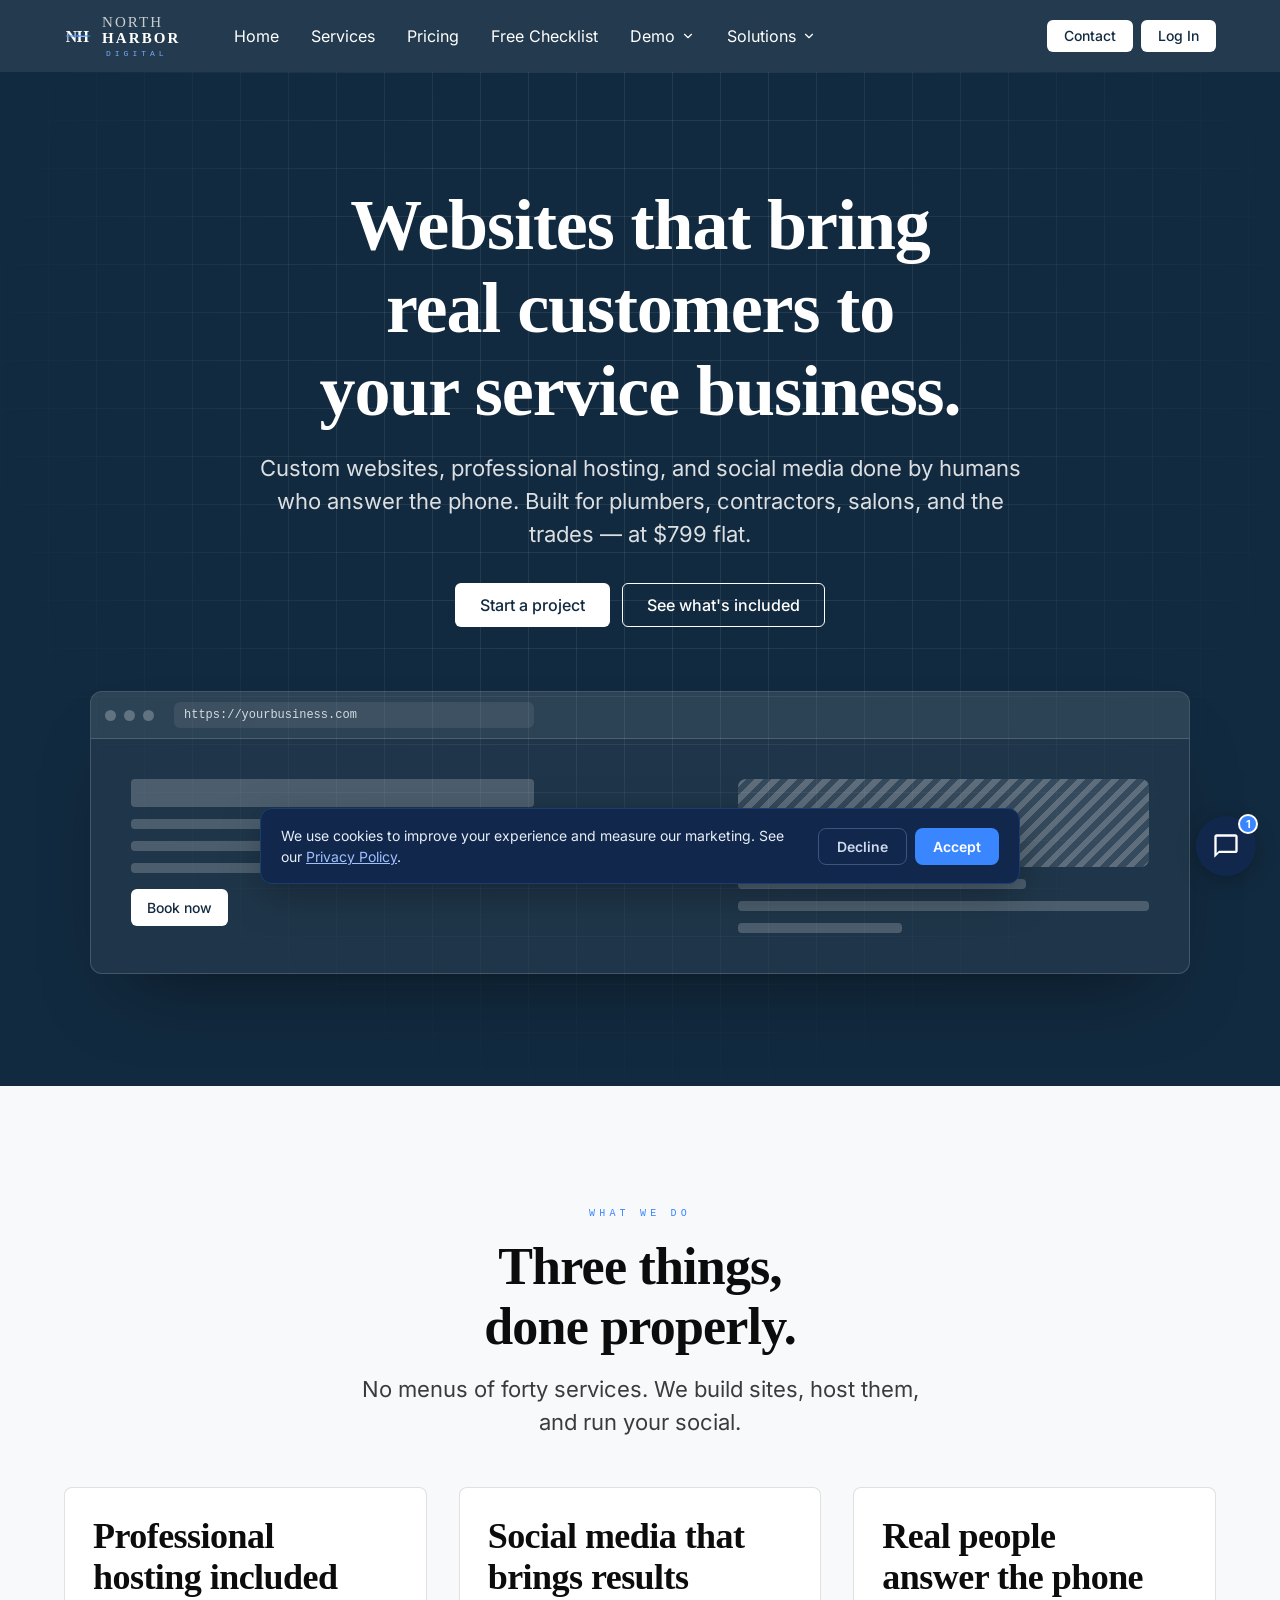
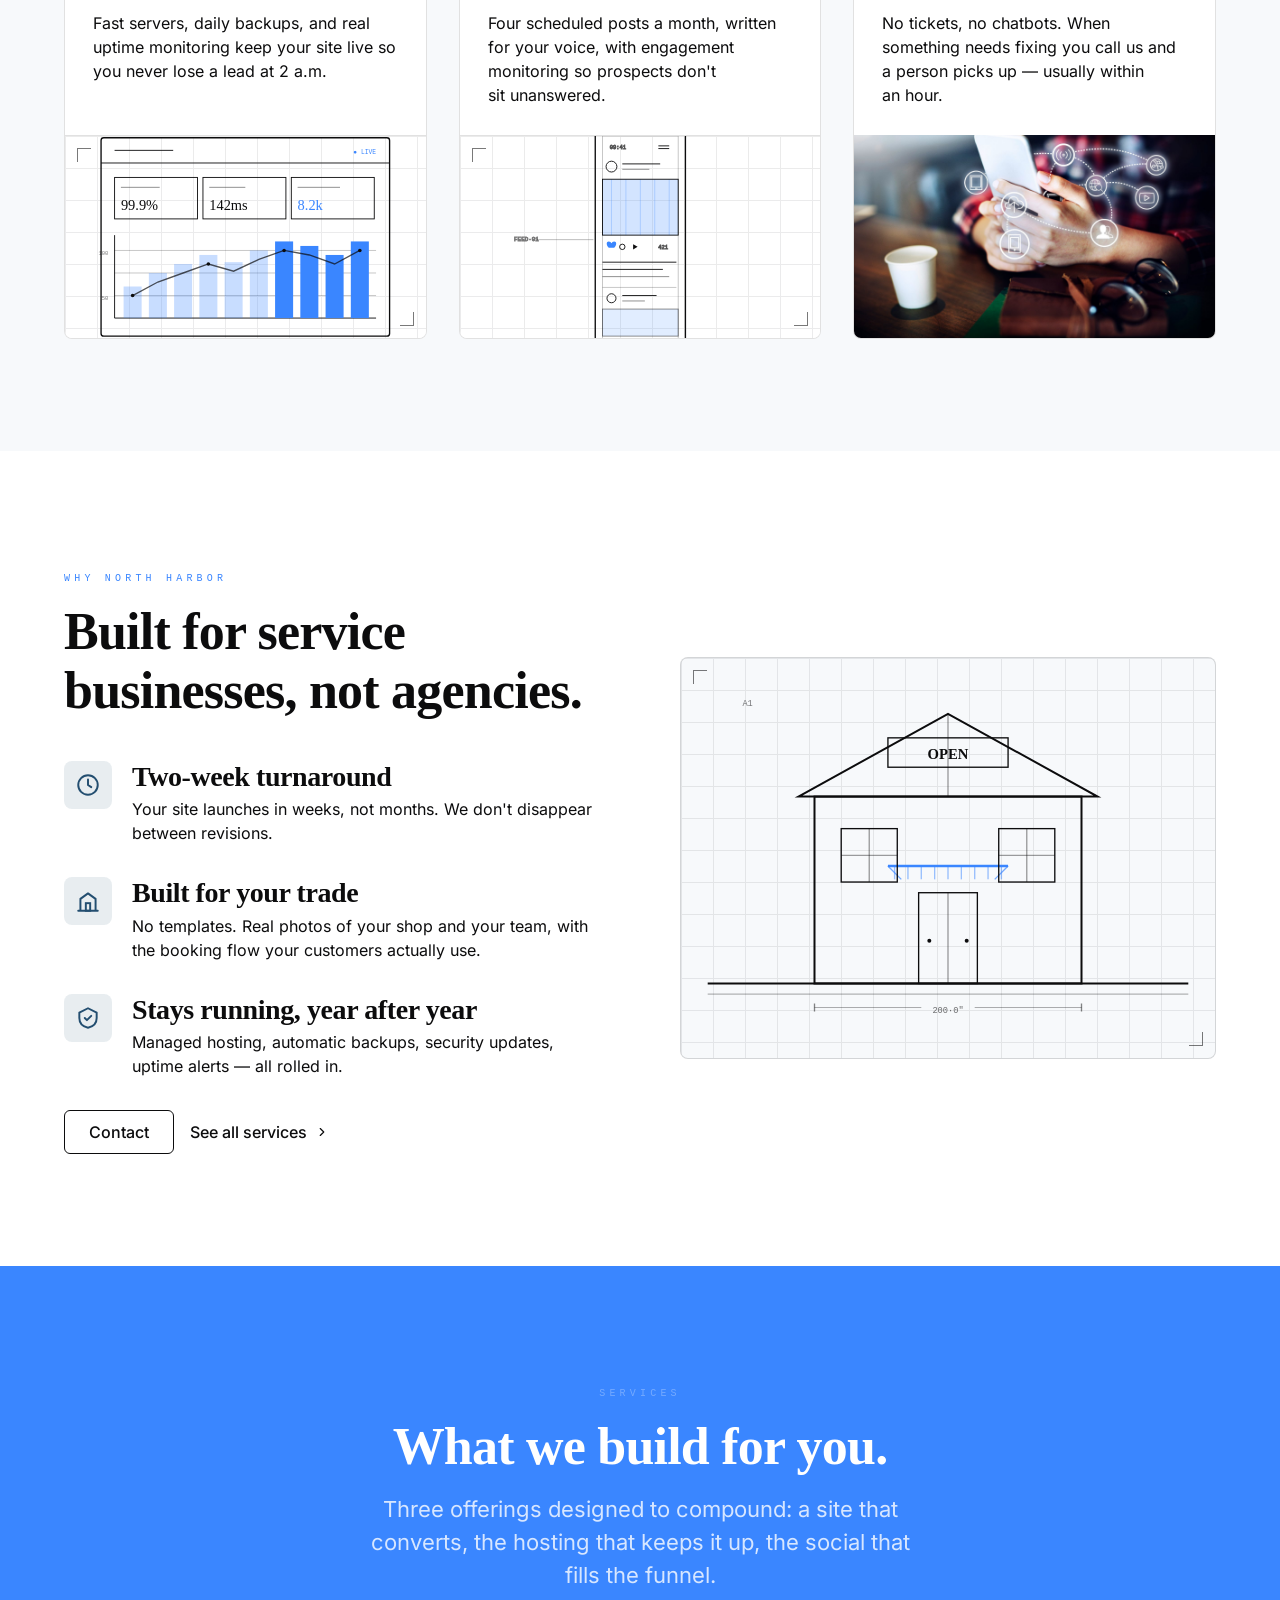
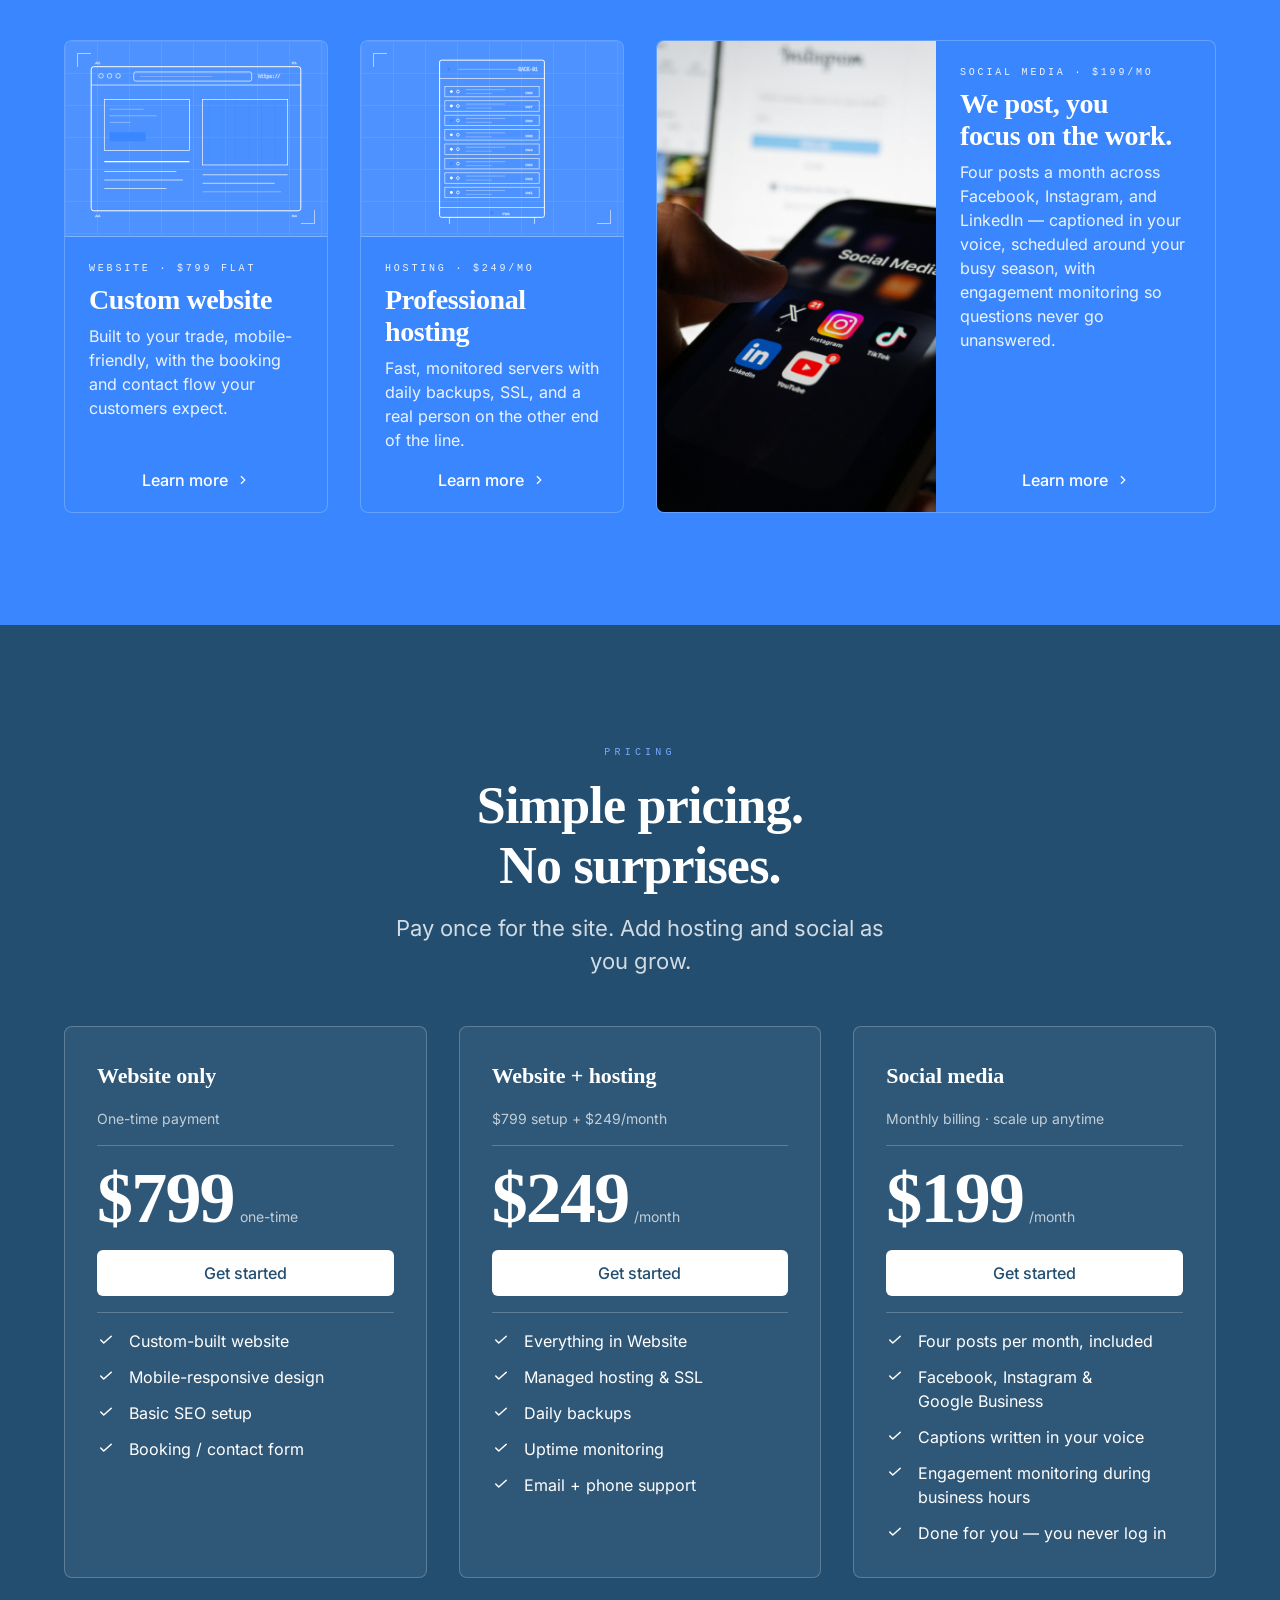
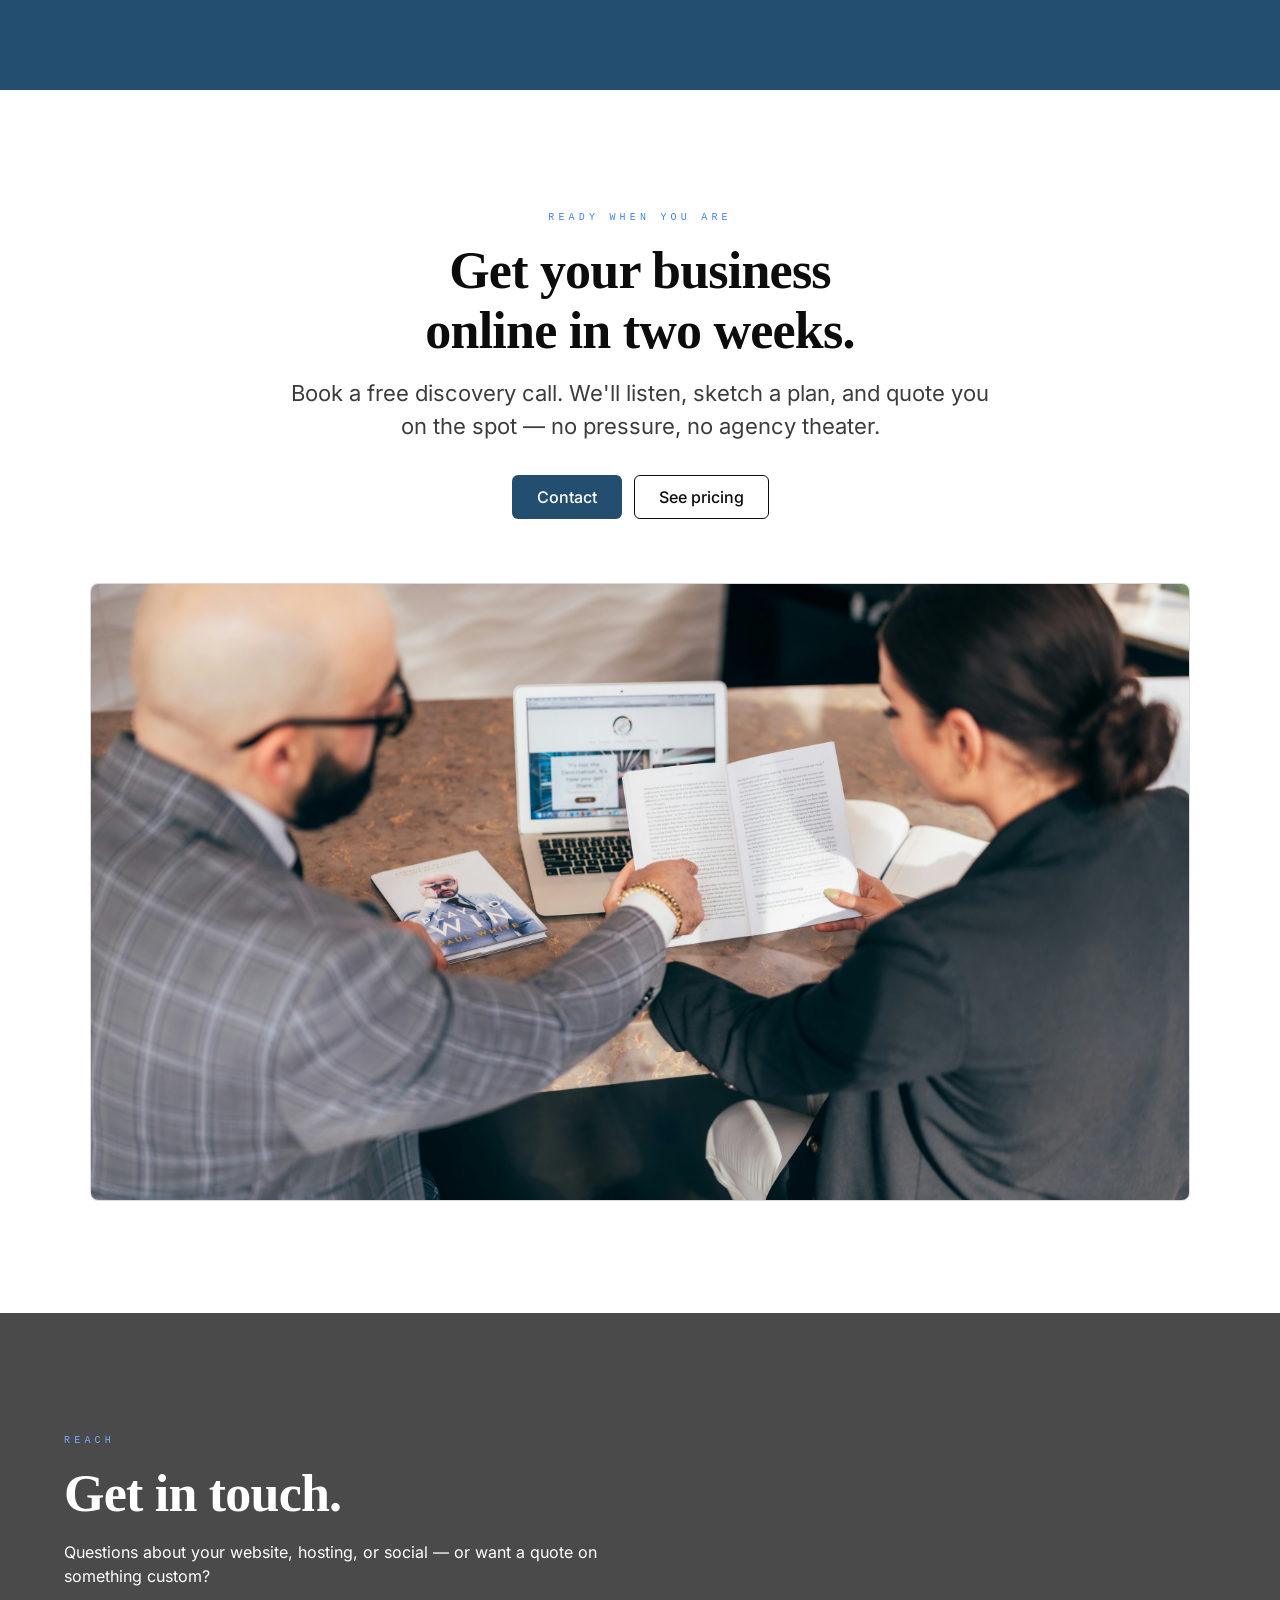
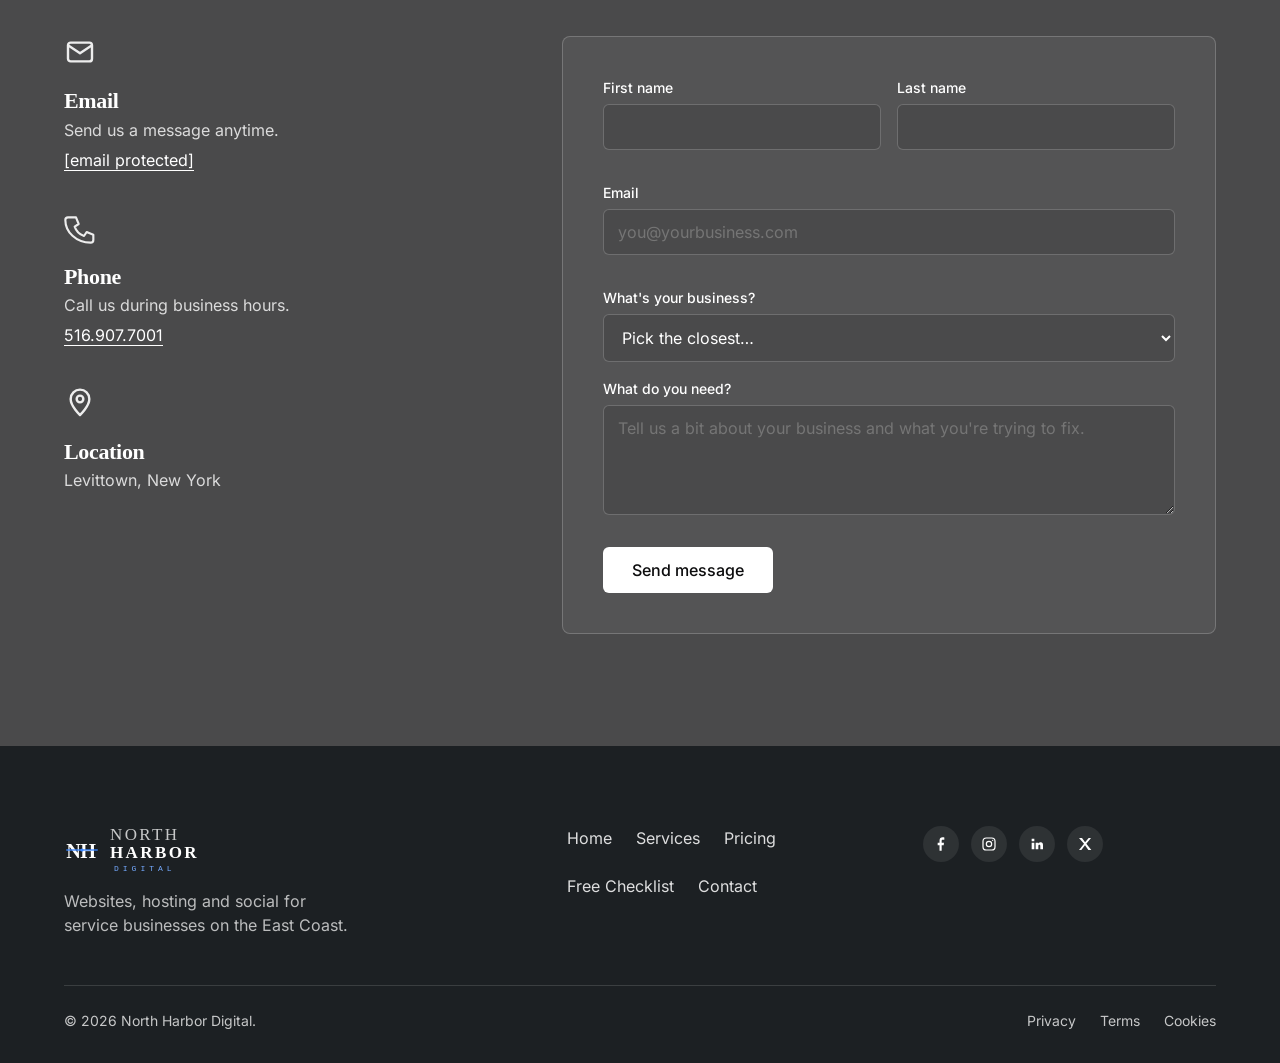
==== commit 33ca84b6: "Update pricing: social $149->$199, fix annual cards, done-for-you social copy" ====
--- a/index.html
+++ b/index.html
@@ -7,7 +7,7 @@
 <link rel="icon" type="image/svg+xml" href="assets/nhd-favicon-navy.svg" />
 <link rel="stylesheet" href="styles.css" />
 
-<meta name="description" content="Custom websites, professional hosting, and managed social media for plumbers, contractors, salons, and the trades. Flat $799 build, $249/mo hosting, $149/mo social. Based in Levittown, NY." />
+<meta name="description" content="Custom websites, professional hosting, and managed social media for plumbers, contractors, salons, and the trades. Flat $799 build, $249/mo hosting, $199/mo social. Based in Levittown, NY." />
 <meta name="keywords" content="service business website, contractor website, plumber website, local SEO, web hosting, social media management, Levittown NY web design" />
 <meta name="author" content="North Harbor Digital" />
 <meta name="theme-color" content="#11284C" />
@@ -17,7 +17,7 @@
 <meta property="og:type" content="website" />
 <meta property="og:site_name" content="North Harbor Digital" />
 <meta property="og:title" content="North Harbor Digital — Websites that work for service businesses" />
-<meta property="og:description" content="Custom websites, professional hosting, and managed social media for plumbers, contractors, salons, and the trades. Flat $799 build, $249/mo hosting, $149/mo social. Based in Levittown, NY." />
+<meta property="og:description" content="Custom websites, professional hosting, and managed social media for plumbers, contractors, salons, and the trades. Flat $799 build, $249/mo hosting, $199/mo social. Based in Levittown, NY." />
 <meta property="og:url" content="https://northharbordigital.net/" />
 <meta property="og:image" content="https://northharbordigital.net/assets/social-content.jpg" />
 <meta property="og:image:width" content="1200" />
@@ -27,7 +27,7 @@
 <!-- Twitter -->
 <meta name="twitter:card" content="summary_large_image" />
 <meta name="twitter:title" content="North Harbor Digital — Websites that work for service businesses" />
-<meta name="twitter:description" content="Custom websites, professional hosting, and managed social media for plumbers, contractors, salons, and the trades. Flat $799 build, $249/mo hosting, $149/mo social. Based in Levittown, NY." />
+<meta name="twitter:description" content="Custom websites, professional hosting, and managed social media for plumbers, contractors, salons, and the trades. Flat $799 build, $249/mo hosting, $199/mo social. Based in Levittown, NY." />
 <meta name="twitter:image" content="https://northharbordigital.net/assets/social-content.jpg" />
 
 <script type="application/ld+json">
@@ -67,7 +67,7 @@
       "email": "marc@northharbordigital.net",
       "image": "https://northharbordigital.net/assets/social-content.jpg",
       "logo": "https://northharbordigital.net/assets/nhd-wordmark-dark.svg",
-      "priceRange": "$149 - $799+",
+      "priceRange": "$199 - $799+",
       "address": {
         "@type": "PostalAddress",
         "addressLocality": "Levittown",
@@ -127,11 +127,11 @@
               "name": "Social Media Management",
               "url": "https://northharbordigital.net/social.html"
             },
-            "price": "149",
+            "price": "199",
             "priceCurrency": "USD",
             "priceSpecification": {
               "@type": "UnitPriceSpecification",
-              "price": "149",
+              "price": "199",
               "priceCurrency": "USD",
               "unitText": "MONTH"
             }
@@ -486,7 +486,7 @@
       <article class="card service-card wide">
         <figure class="service-photo"><img src="assets/social-content-web.jpg" alt="Phone showing social media apps including Instagram, TikTok, X, LinkedIn, and YouTube" /></figure>
         <div class="service-body">
-          <div class="service-eyebrow">Social media · $149/mo</div>
+          <div class="service-eyebrow">Social media · $199/mo</div>
           <h3>We post, you focus on the work.</h3>
           <p>Four posts a month across Facebook, Instagram, and LinkedIn — captioned in your voice, scheduled around your busy season, with engagement monitoring so questions never go unanswered.</p>
           <a class="btn link" href="#pricing">
@@ -549,7 +549,7 @@
         <div class="name">Social media</div>
         <div class="billing">Monthly billing · scale up anytime</div>
         <div class="divider"></div>
-        <div class="amount"><span class="num">$149</span><span class="per">/month</span></div>
+        <div class="amount"><span class="num">$199</span><span class="per">/month</span></div>
         <a class="btn" href="https://app.suitedash.com/frm/z8nb3PoHovHaKW5P" target="_blank" rel="noopener">Get started</a>
         <div class="divider"></div>
         <ul class="features">
@@ -557,7 +557,7 @@
           <li><svg viewBox="0 0 24 24" fill="none" aria-hidden="true"><path d="M5 12l4 4L19 7" stroke="currentColor" stroke-width="2" stroke-linecap="round" stroke-linejoin="round"/></svg>Facebook, Instagram &amp; Google Business</li>
           <li><svg viewBox="0 0 24 24" fill="none" aria-hidden="true"><path d="M5 12l4 4L19 7" stroke="currentColor" stroke-width="2" stroke-linecap="round" stroke-linejoin="round"/></svg>Captions written in your voice</li>
           <li><svg viewBox="0 0 24 24" fill="none" aria-hidden="true"><path d="M5 12l4 4L19 7" stroke="currentColor" stroke-width="2" stroke-linecap="round" stroke-linejoin="round"/></svg>Engagement monitoring during business hours</li>
-          <li><svg viewBox="0 0 24 24" fill="none" aria-hidden="true"><path d="M5 12l4 4L19 7" stroke="currentColor" stroke-width="2" stroke-linecap="round" stroke-linejoin="round"/></svg>Scale up to 8, 12, or 16 posts a month</li>
+          <li><svg viewBox="0 0 24 24" fill="none" aria-hidden="true"><path d="M5 12l4 4L19 7" stroke="currentColor" stroke-width="2" stroke-linecap="round" stroke-linejoin="round"/></svg>Done for you — you never log in</li>
         </ul>
       </div>
     </div>
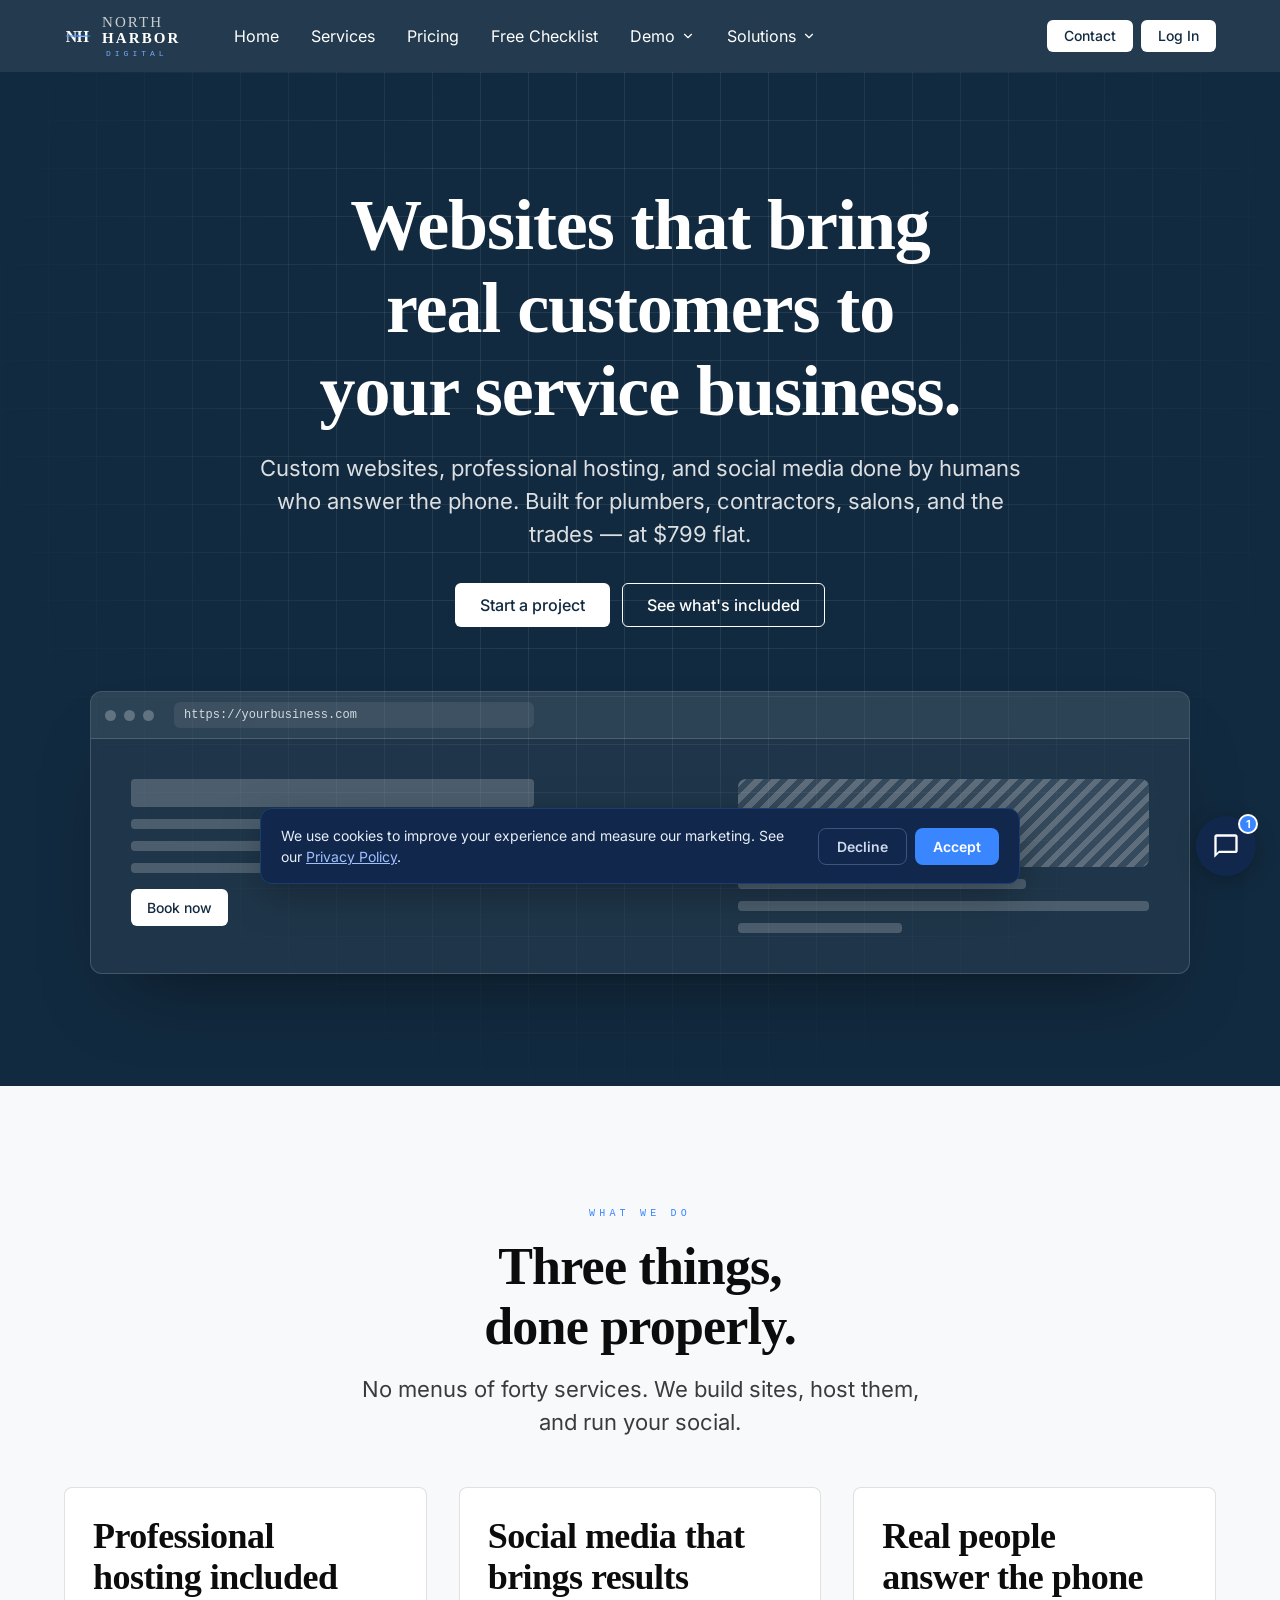
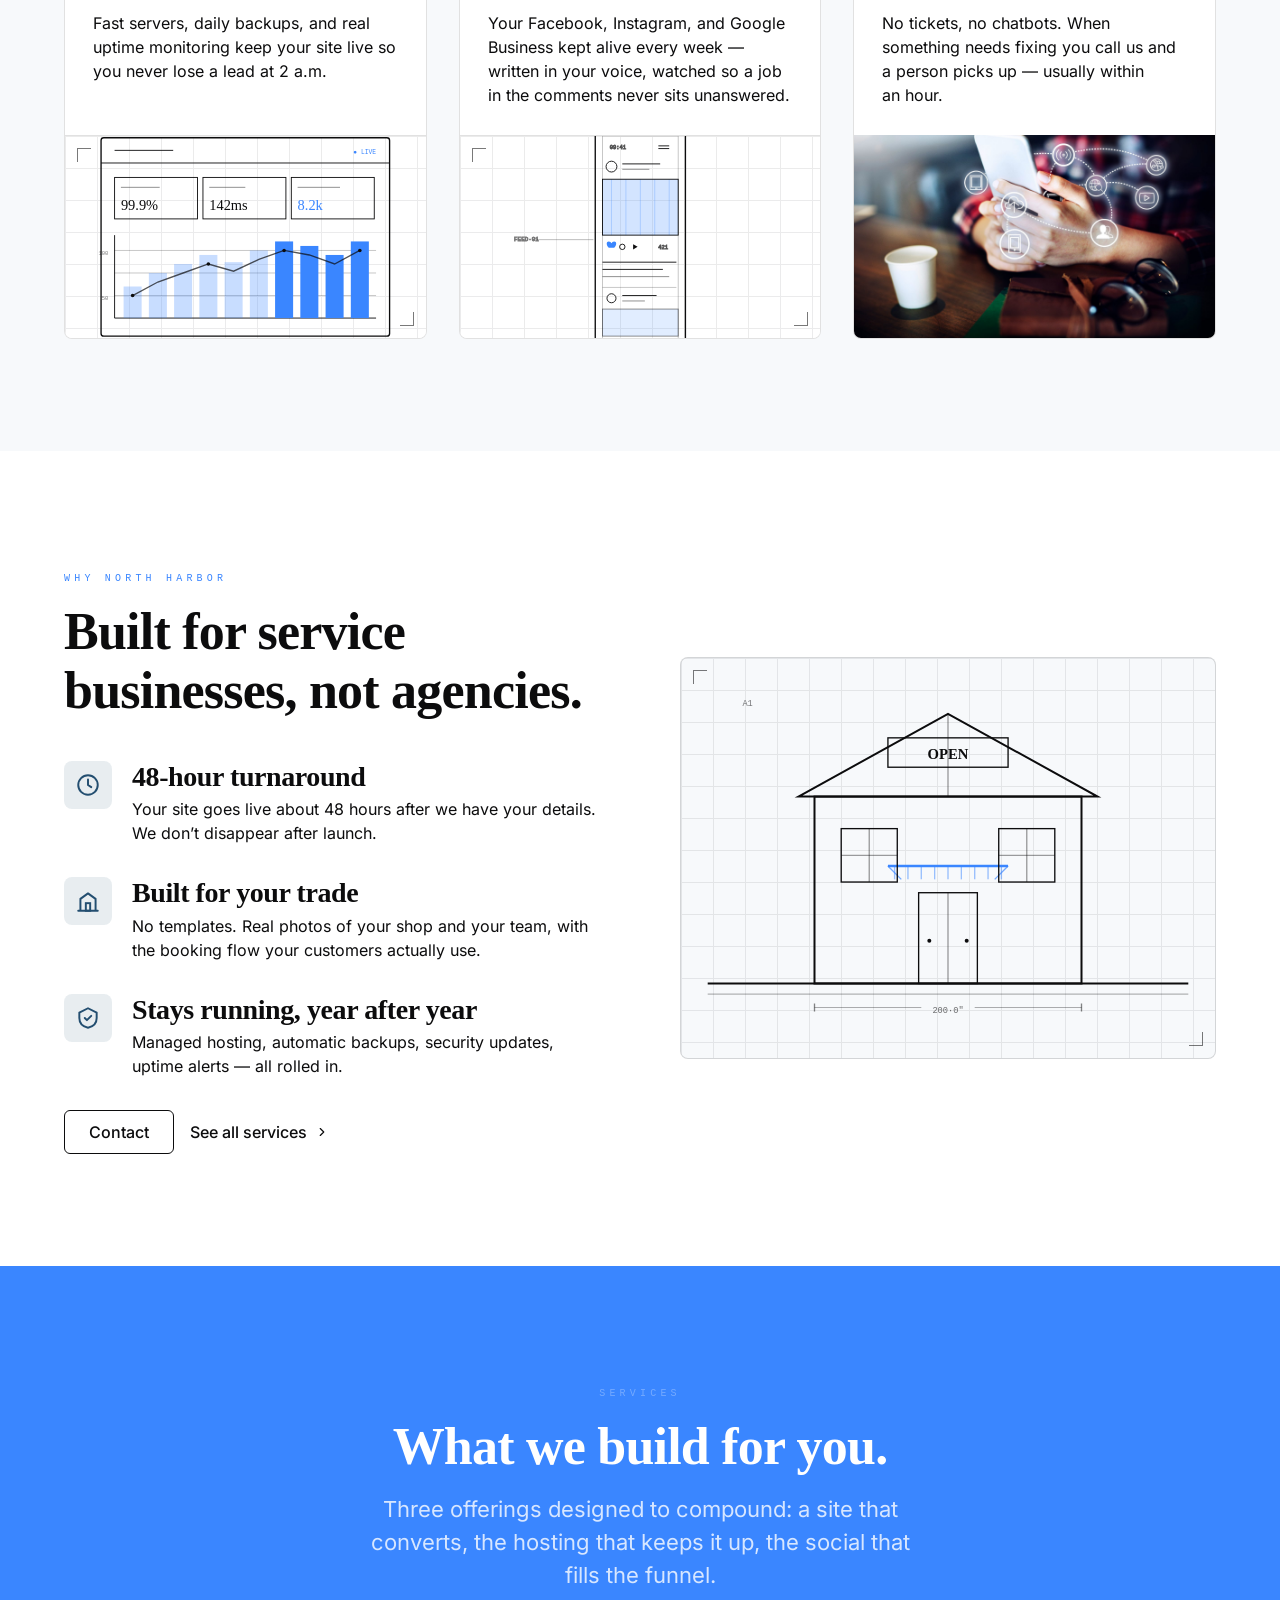
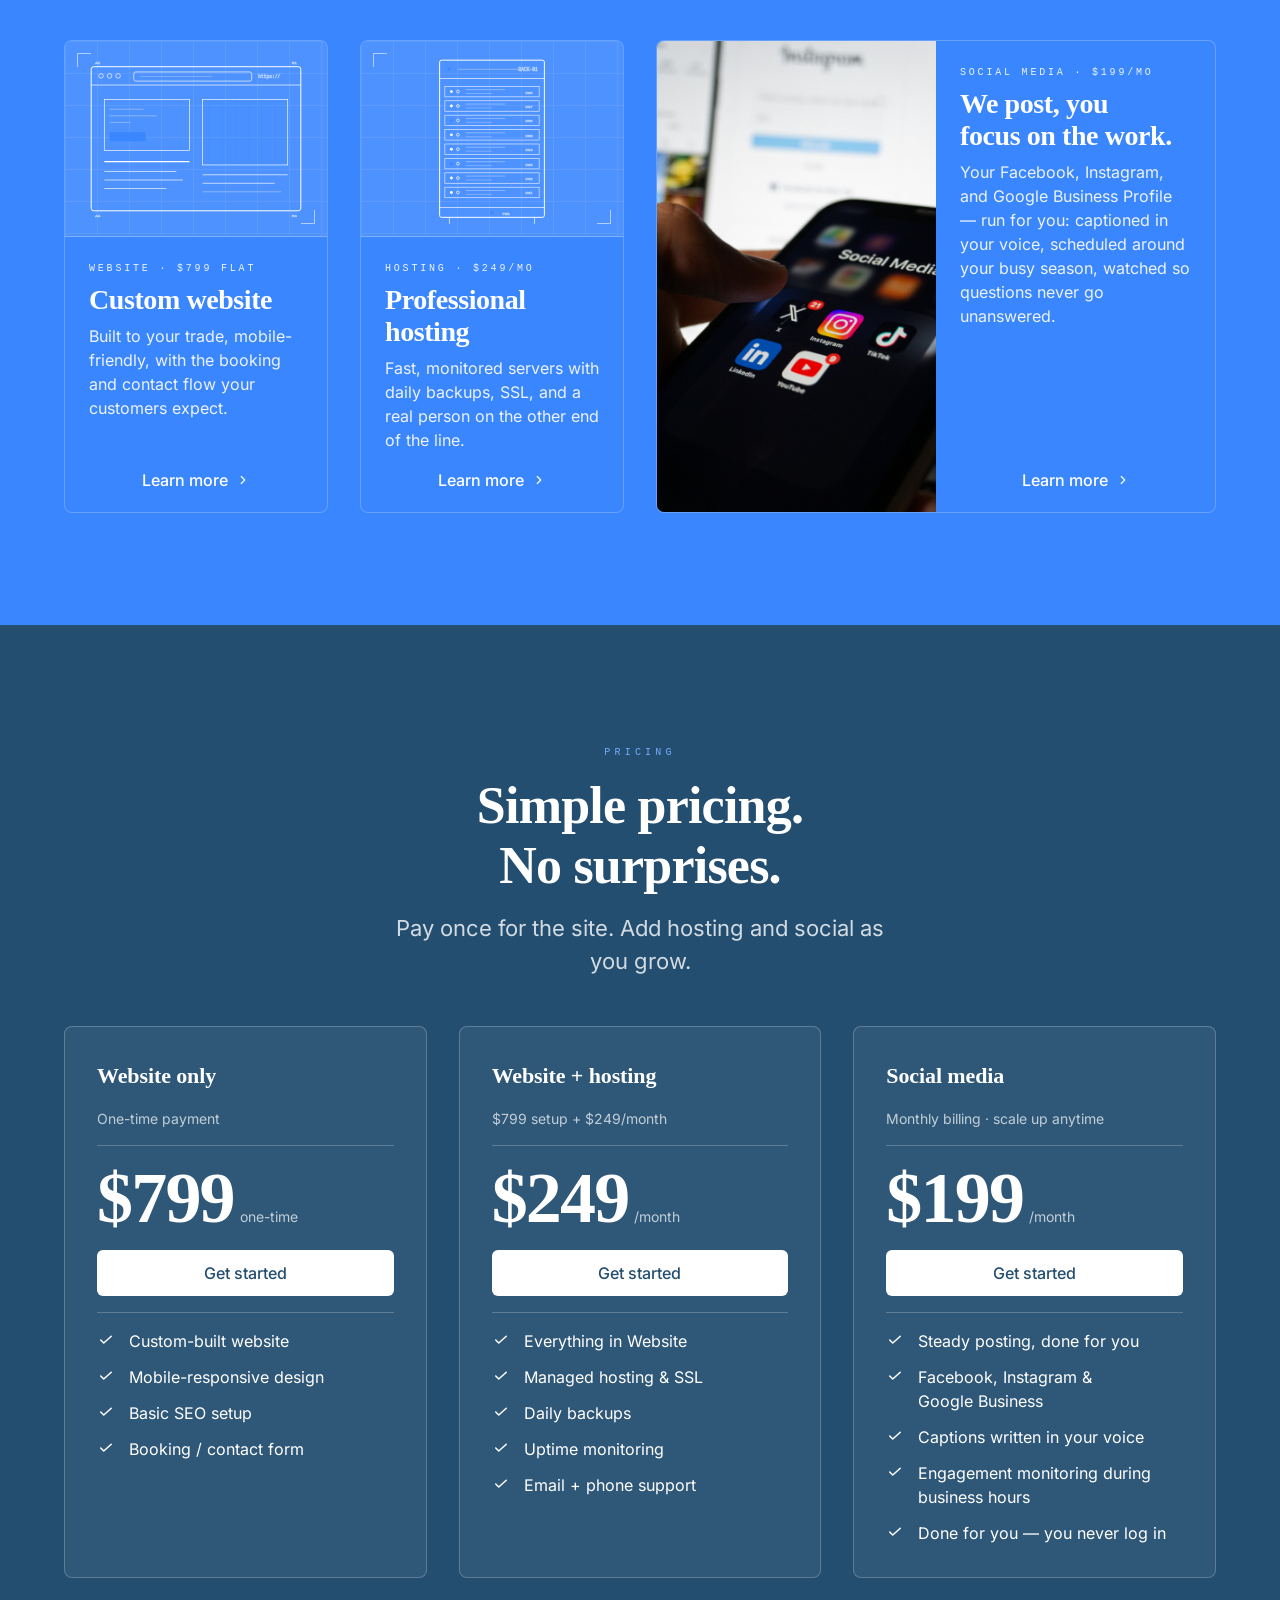
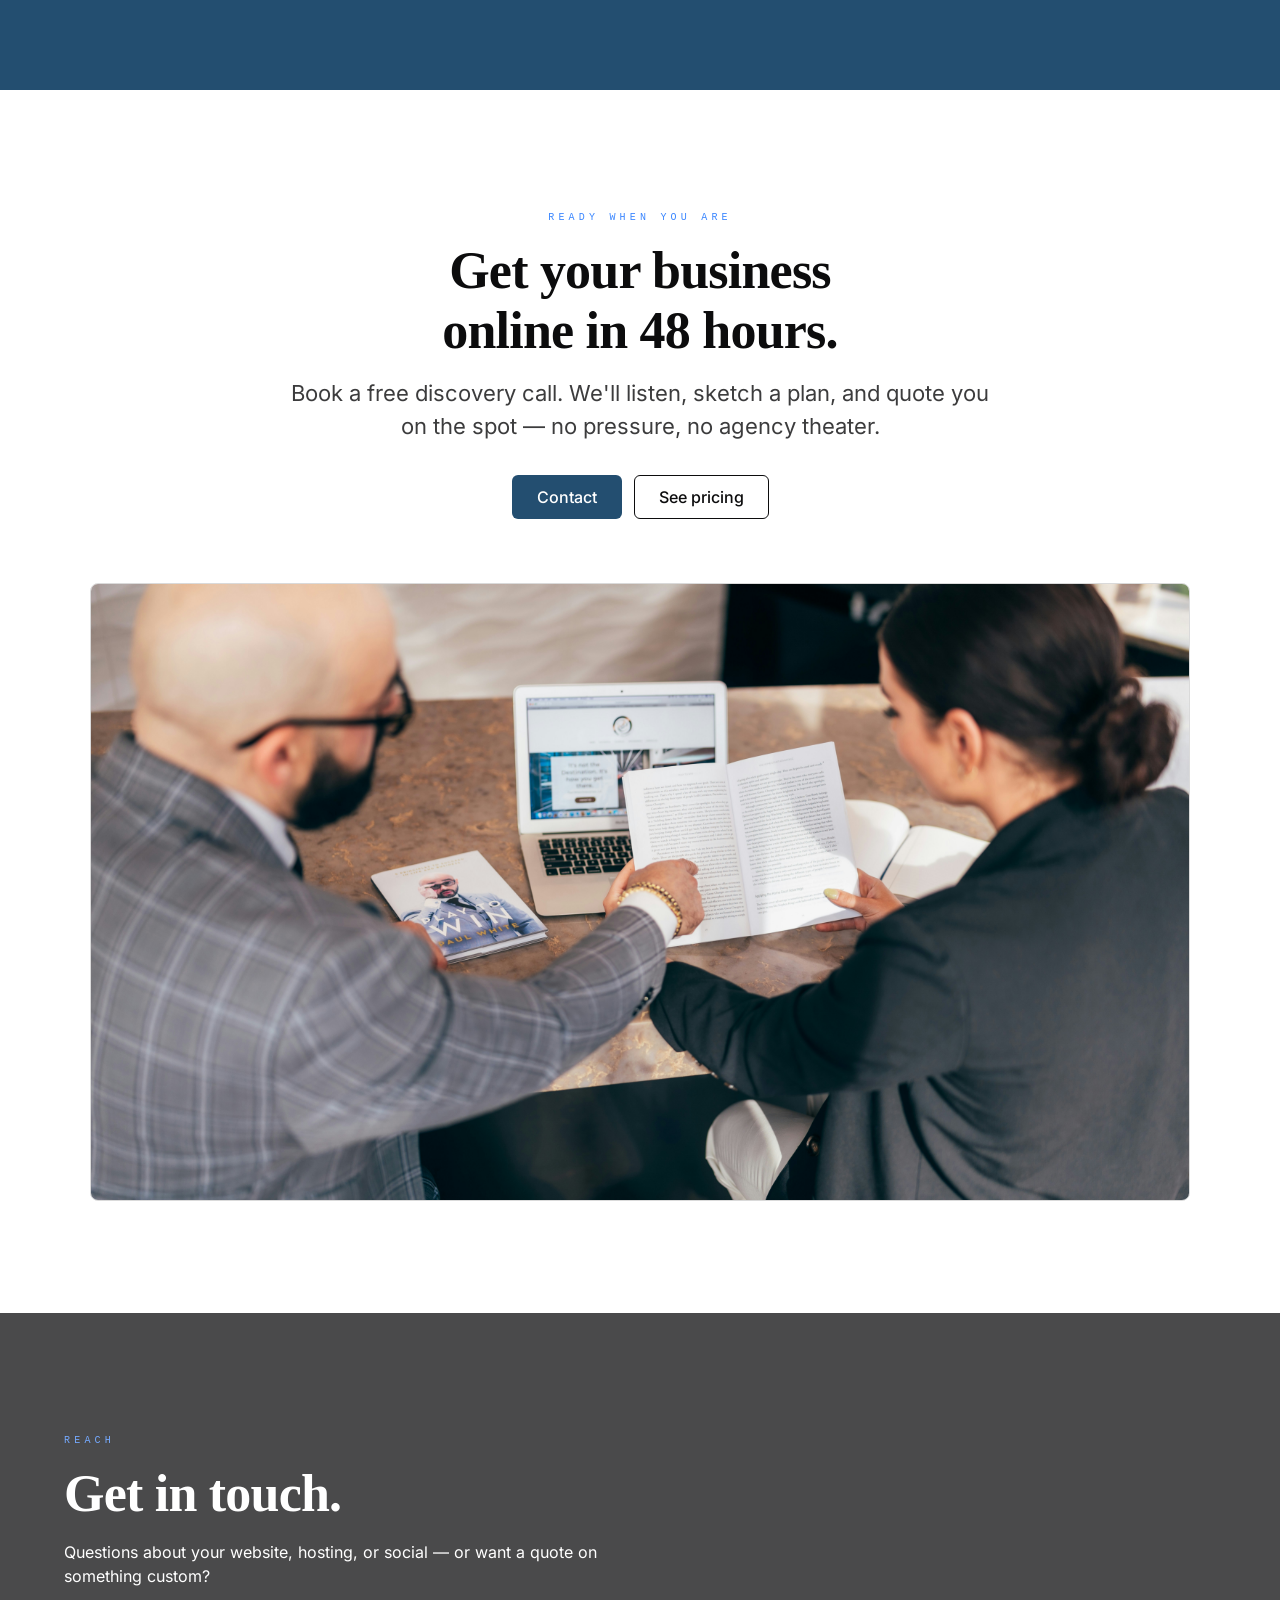
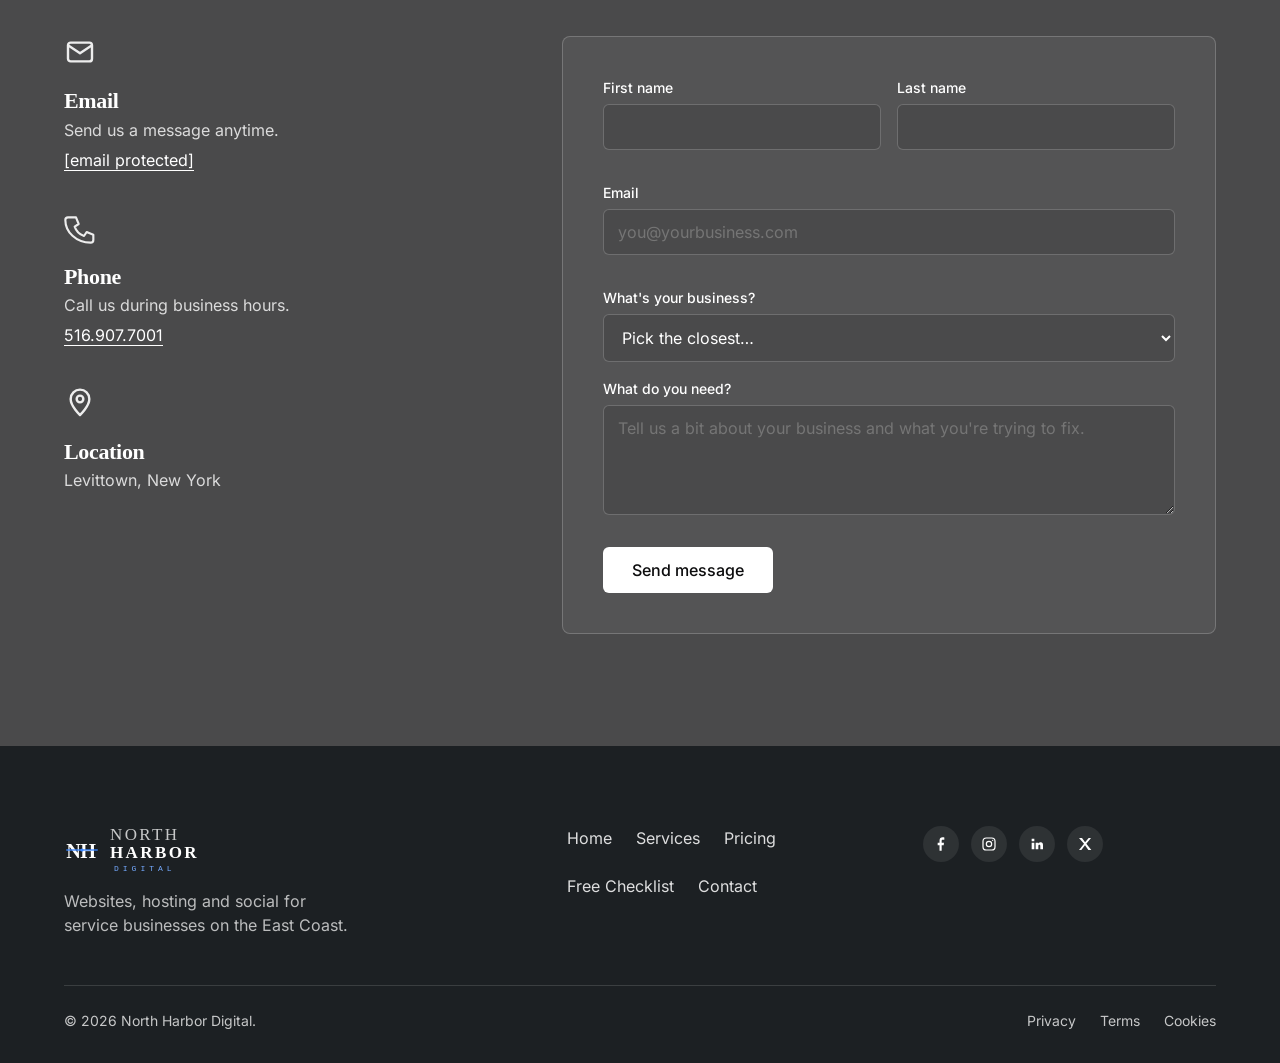
==== commit 96c412e4: "Presence framing: drop post counts, fix LinkedIn->Google Business, 48-hour promise on homepage" ====
--- a/index.html
+++ b/index.html
@@ -254,7 +254,7 @@
               </svg>
               <div>
                 <div class="dd-title">Social Media</div>
-                <div class="dd-desc">Four posts a month, done for you</div>
+                <div class="dd-desc">Your whole presence, run for you</div>
               </div>
             </a>
           </div>
@@ -355,7 +355,7 @@
       <article class="card feature-card">
         <div class="feature-body">
           <h3>Social media that brings results</h3>
-          <p>Four scheduled posts a month, written for your voice, with engagement monitoring so prospects don't sit unanswered.</p>
+          <p>Your Facebook, Instagram, and Google Business kept alive every week — written in your voice, watched so a job in the comments never sits unanswered.</p>
         </div>
         <figure class="bp-art aspect-video" data-art="phone" aria-label="Social feed schematic"></figure>
       </article>
@@ -392,8 +392,8 @@
               </svg>
             </div>
             <div>
-              <h3>Two-week turnaround</h3>
-              <p>Your site launches in weeks, not months. We don't disappear between revisions.</p>
+              <h3>48-hour turnaround</h3>
+              <p>Your site goes live about 48 hours after we have your details. We don’t disappear after launch.</p>
             </div>
           </div>
 
@@ -488,7 +488,7 @@
         <div class="service-body">
           <div class="service-eyebrow">Social media · $199/mo</div>
           <h3>We post, you focus on the work.</h3>
-          <p>Four posts a month across Facebook, Instagram, and LinkedIn — captioned in your voice, scheduled around your busy season, with engagement monitoring so questions never go unanswered.</p>
+          <p>Your Facebook, Instagram, and Google Business Profile — run for you: captioned in your voice, scheduled around your busy season, watched so questions never go unanswered.</p>
           <a class="btn link" href="#pricing">
             Learn more
             <svg class="chev" width="14" height="14" viewBox="0 0 24 24" fill="none" aria-hidden="true">
@@ -553,7 +553,7 @@
         <a class="btn" href="https://app.suitedash.com/frm/z8nb3PoHovHaKW5P" target="_blank" rel="noopener">Get started</a>
         <div class="divider"></div>
         <ul class="features">
-          <li><svg viewBox="0 0 24 24" fill="none" aria-hidden="true"><path d="M5 12l4 4L19 7" stroke="currentColor" stroke-width="2" stroke-linecap="round" stroke-linejoin="round"/></svg>Four posts per month, included</li>
+          <li><svg viewBox="0 0 24 24" fill="none" aria-hidden="true"><path d="M5 12l4 4L19 7" stroke="currentColor" stroke-width="2" stroke-linecap="round" stroke-linejoin="round"/></svg>Steady posting, done for you</li>
           <li><svg viewBox="0 0 24 24" fill="none" aria-hidden="true"><path d="M5 12l4 4L19 7" stroke="currentColor" stroke-width="2" stroke-linecap="round" stroke-linejoin="round"/></svg>Facebook, Instagram &amp; Google Business</li>
           <li><svg viewBox="0 0 24 24" fill="none" aria-hidden="true"><path d="M5 12l4 4L19 7" stroke="currentColor" stroke-width="2" stroke-linecap="round" stroke-linejoin="round"/></svg>Captions written in your voice</li>
           <li><svg viewBox="0 0 24 24" fill="none" aria-hidden="true"><path d="M5 12l4 4L19 7" stroke="currentColor" stroke-width="2" stroke-linecap="round" stroke-linejoin="round"/></svg>Engagement monitoring during business hours</li>
@@ -571,7 +571,7 @@
 <section class="section cta scheme-1" id="cta" data-screen-label="CTA">
   <div class="container">
     <div class="eyebrow">Ready when you are</div>
-    <h2>Get your business online in two weeks.</h2>
+    <h2>Get your business online in 48 hours.</h2>
     <p>Book a free discovery call. We'll listen, sketch a plan, and quote you on the spot — no pressure, no agency theater.</p>
     <div class="actions">
       <a class="btn" href="#contact">Contact</a>
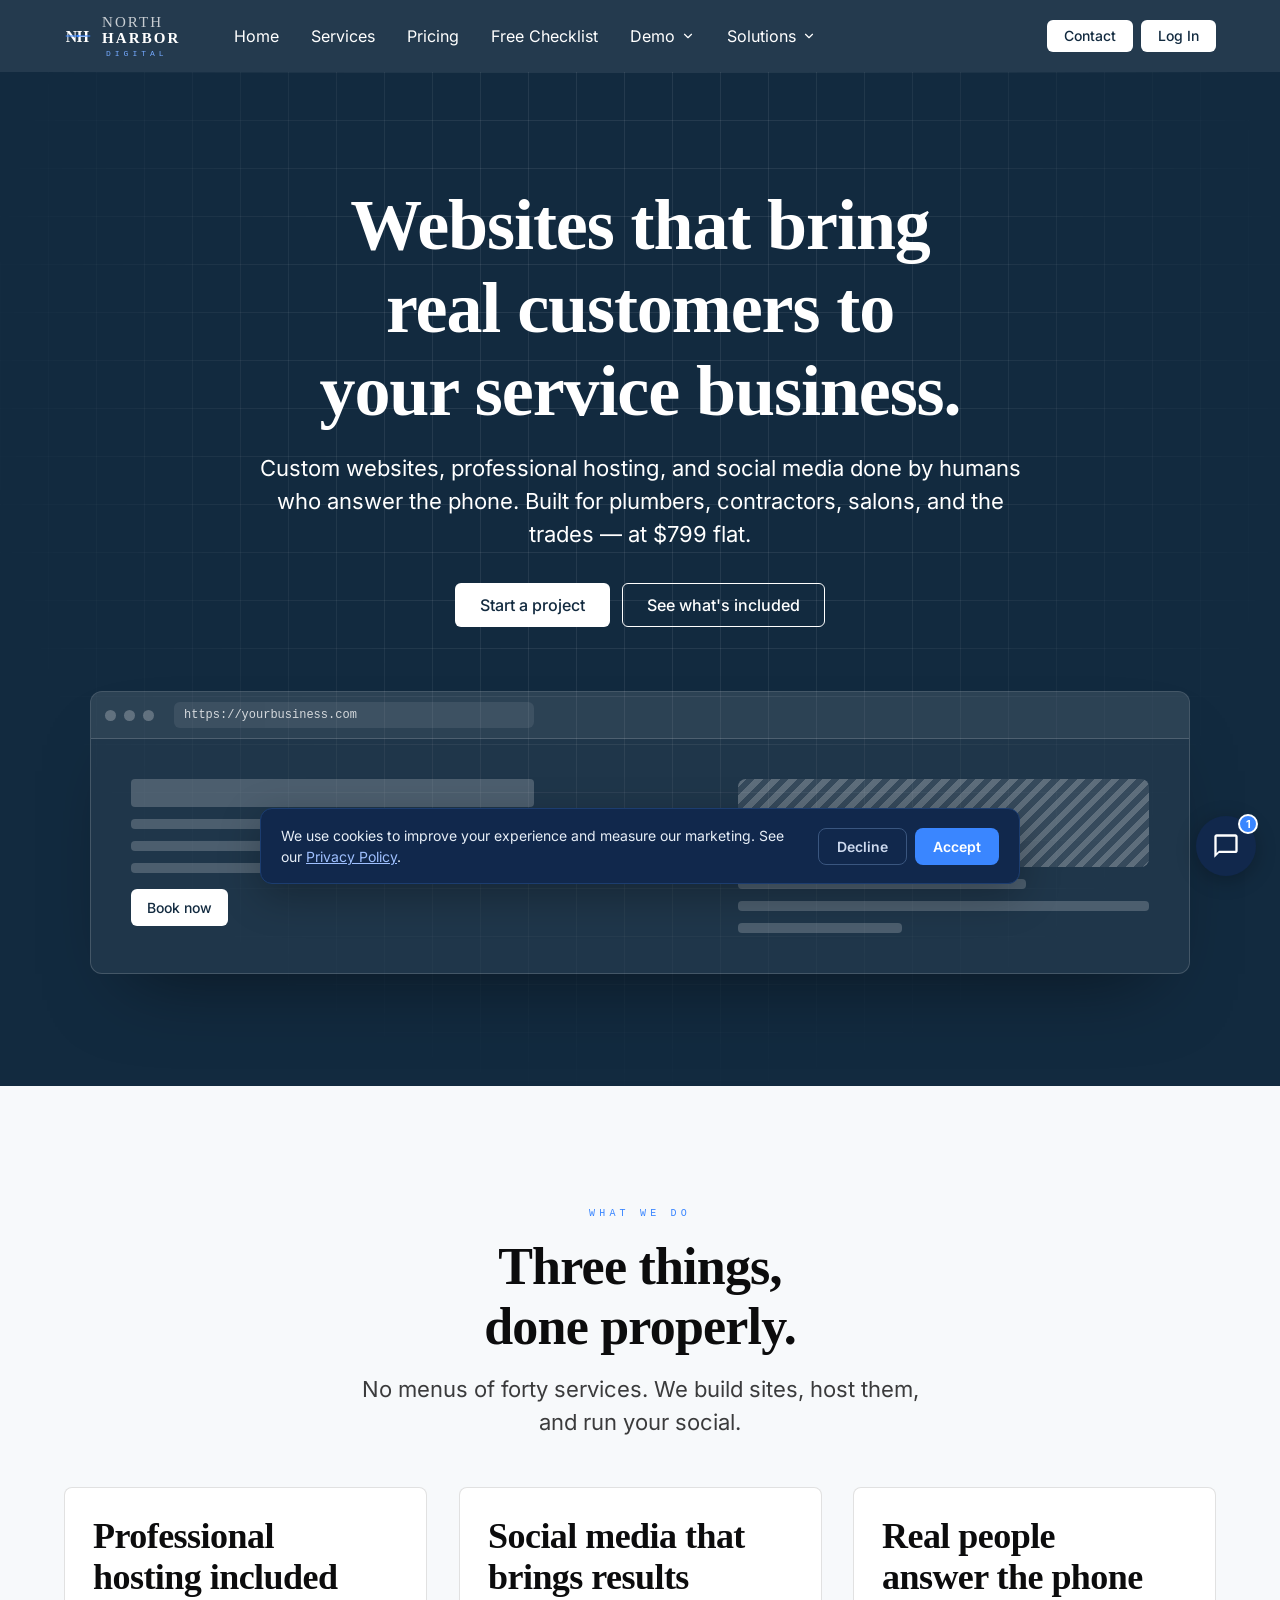
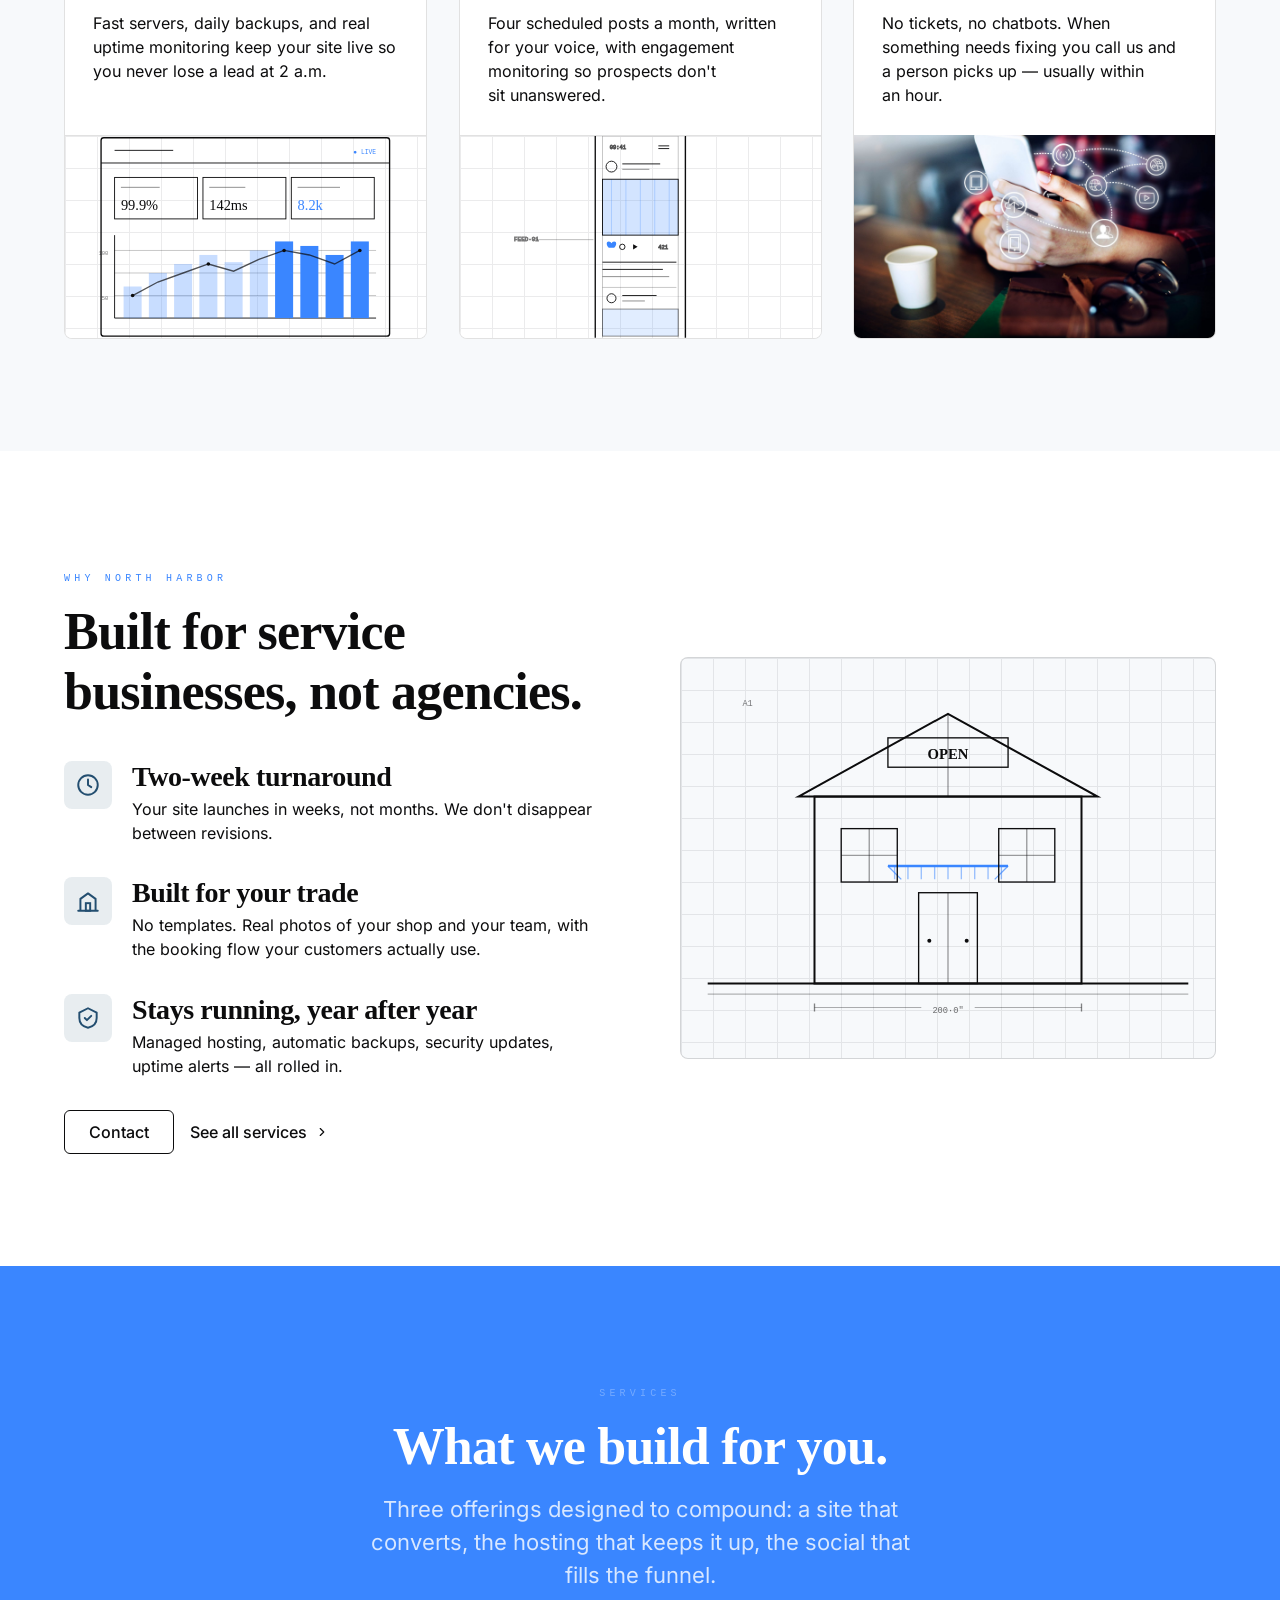
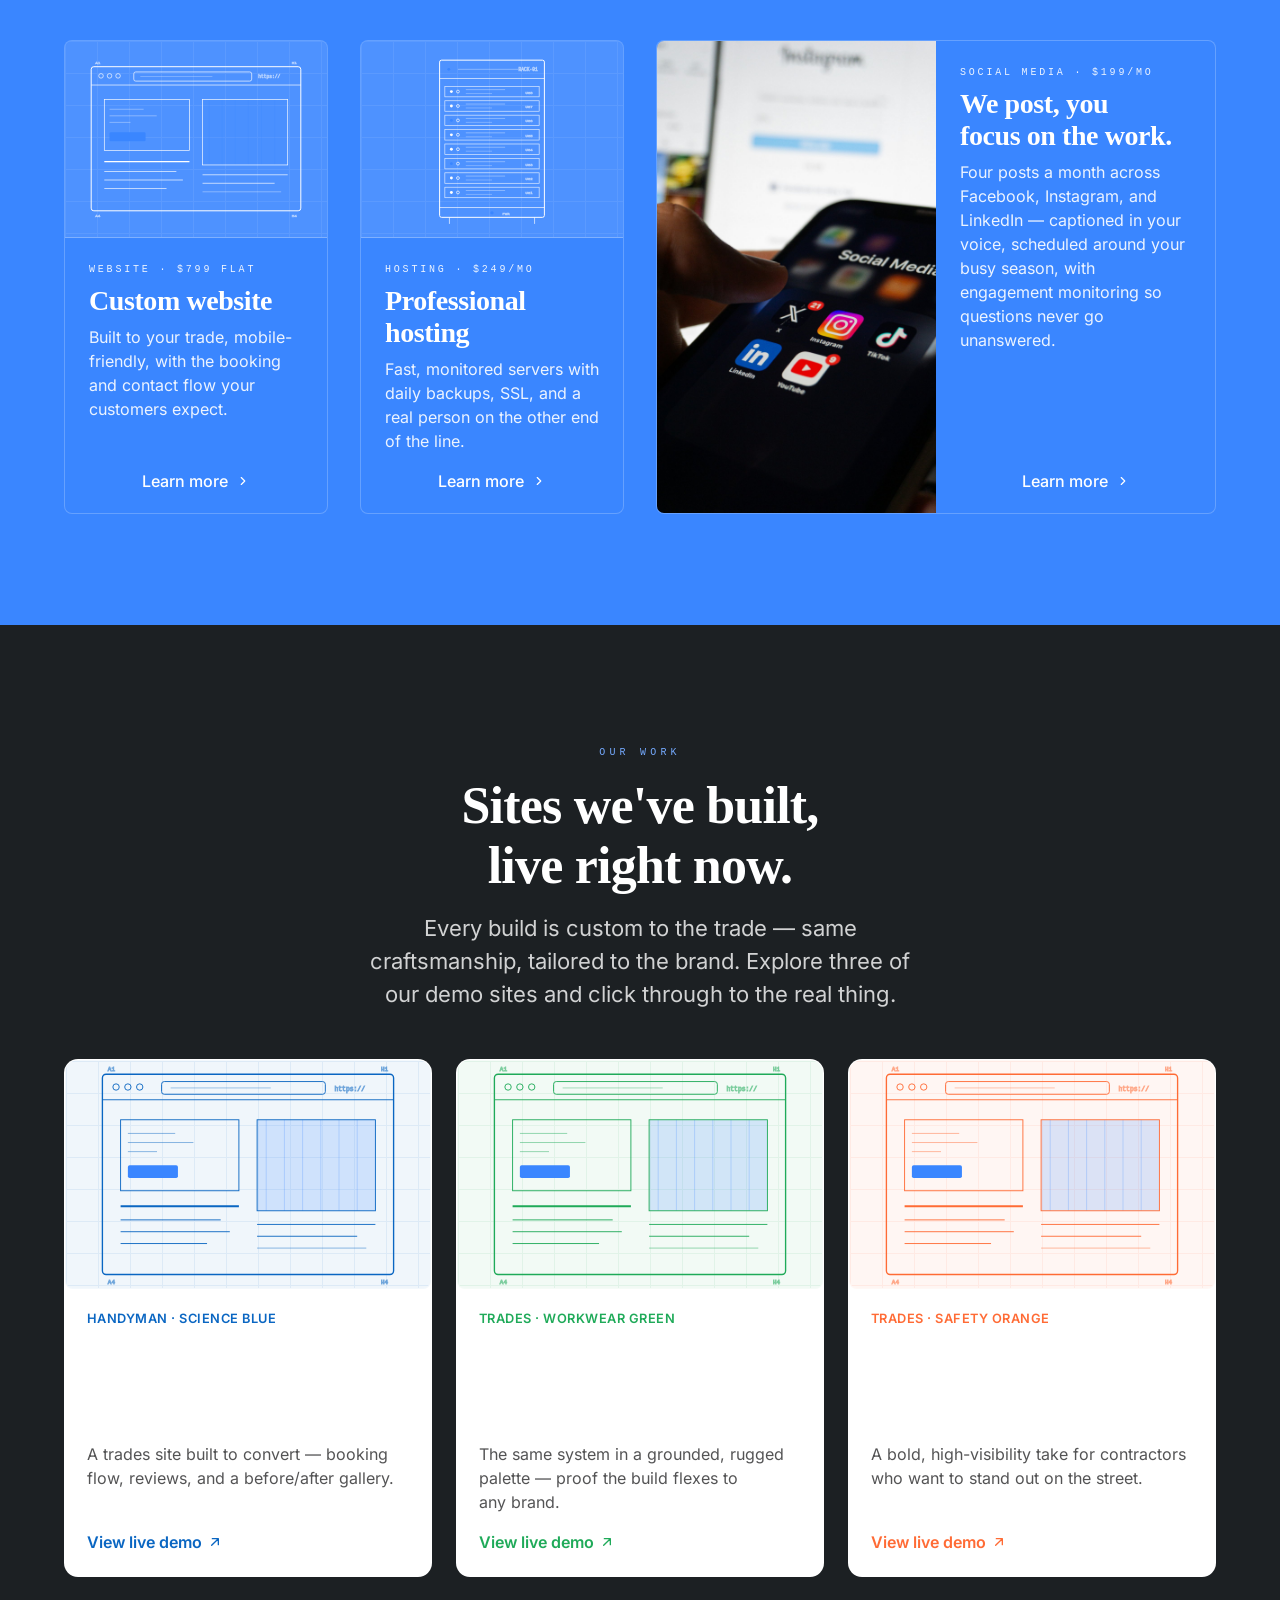
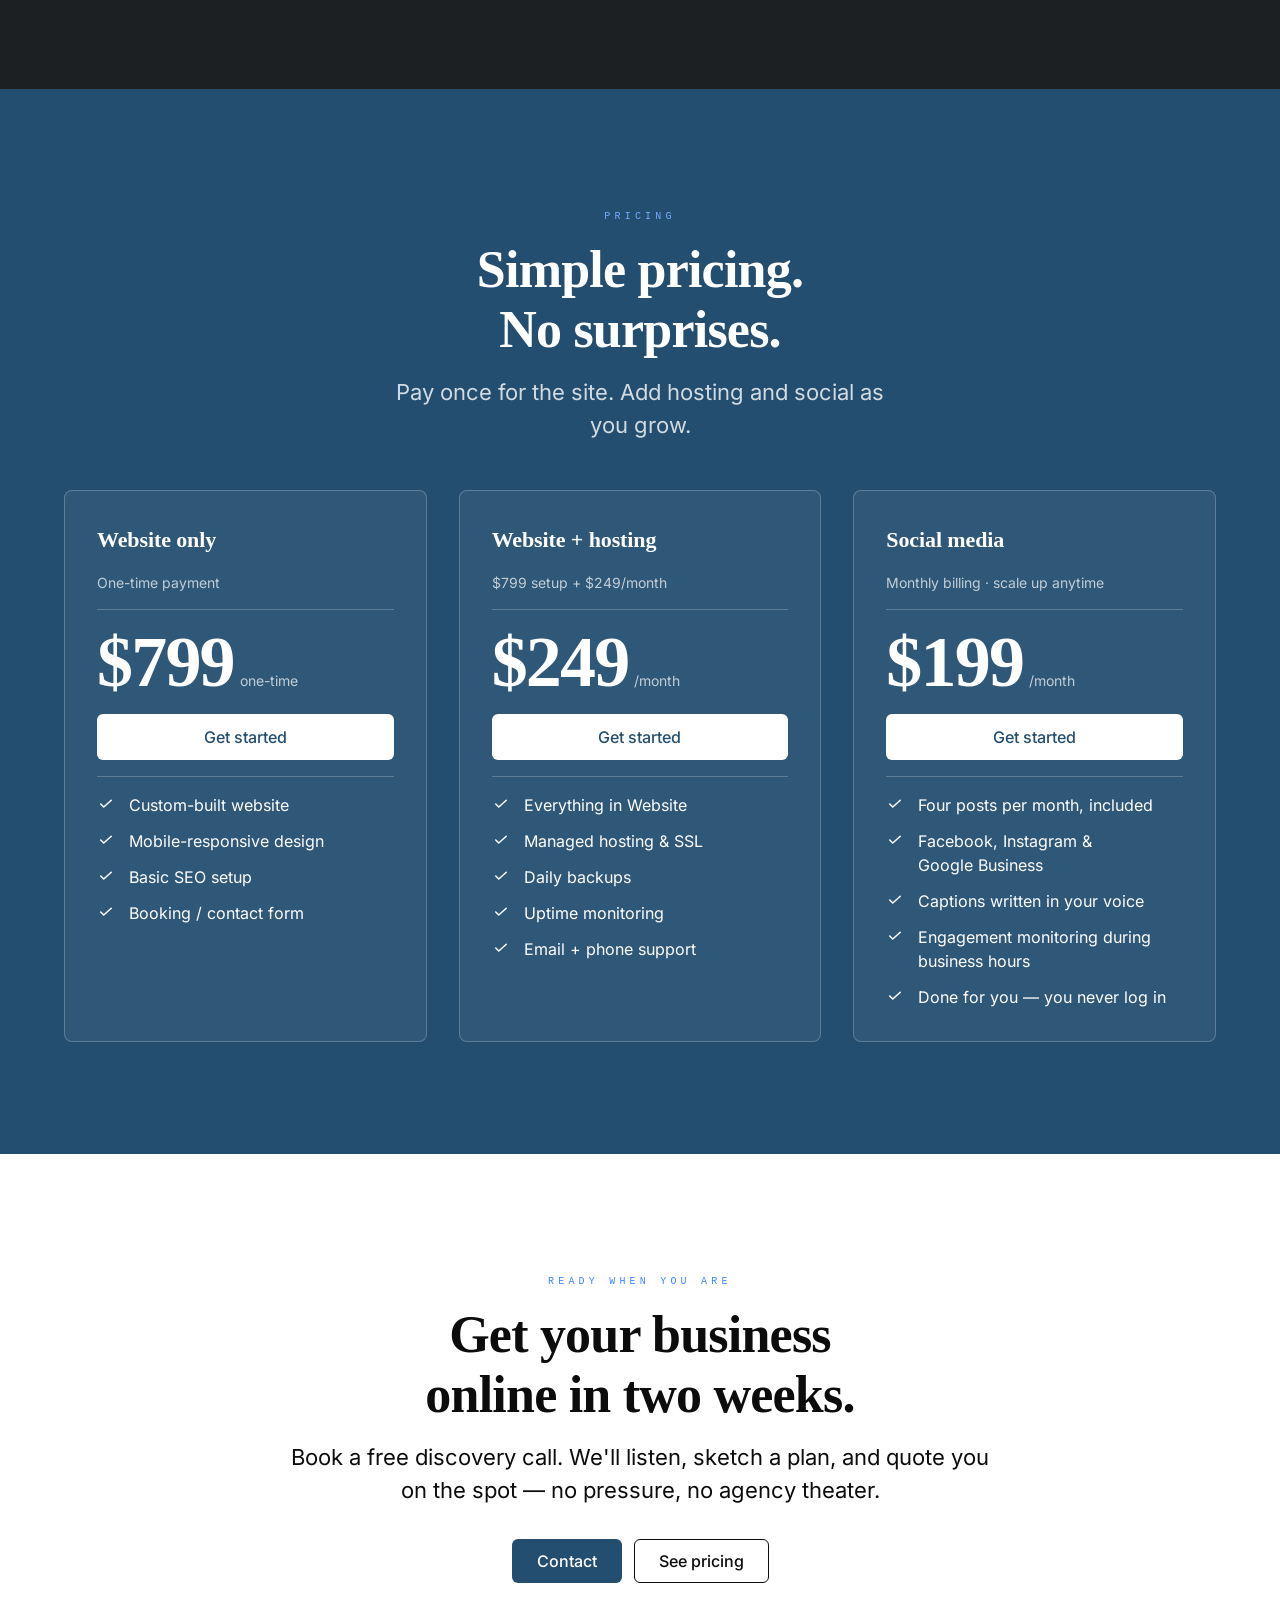
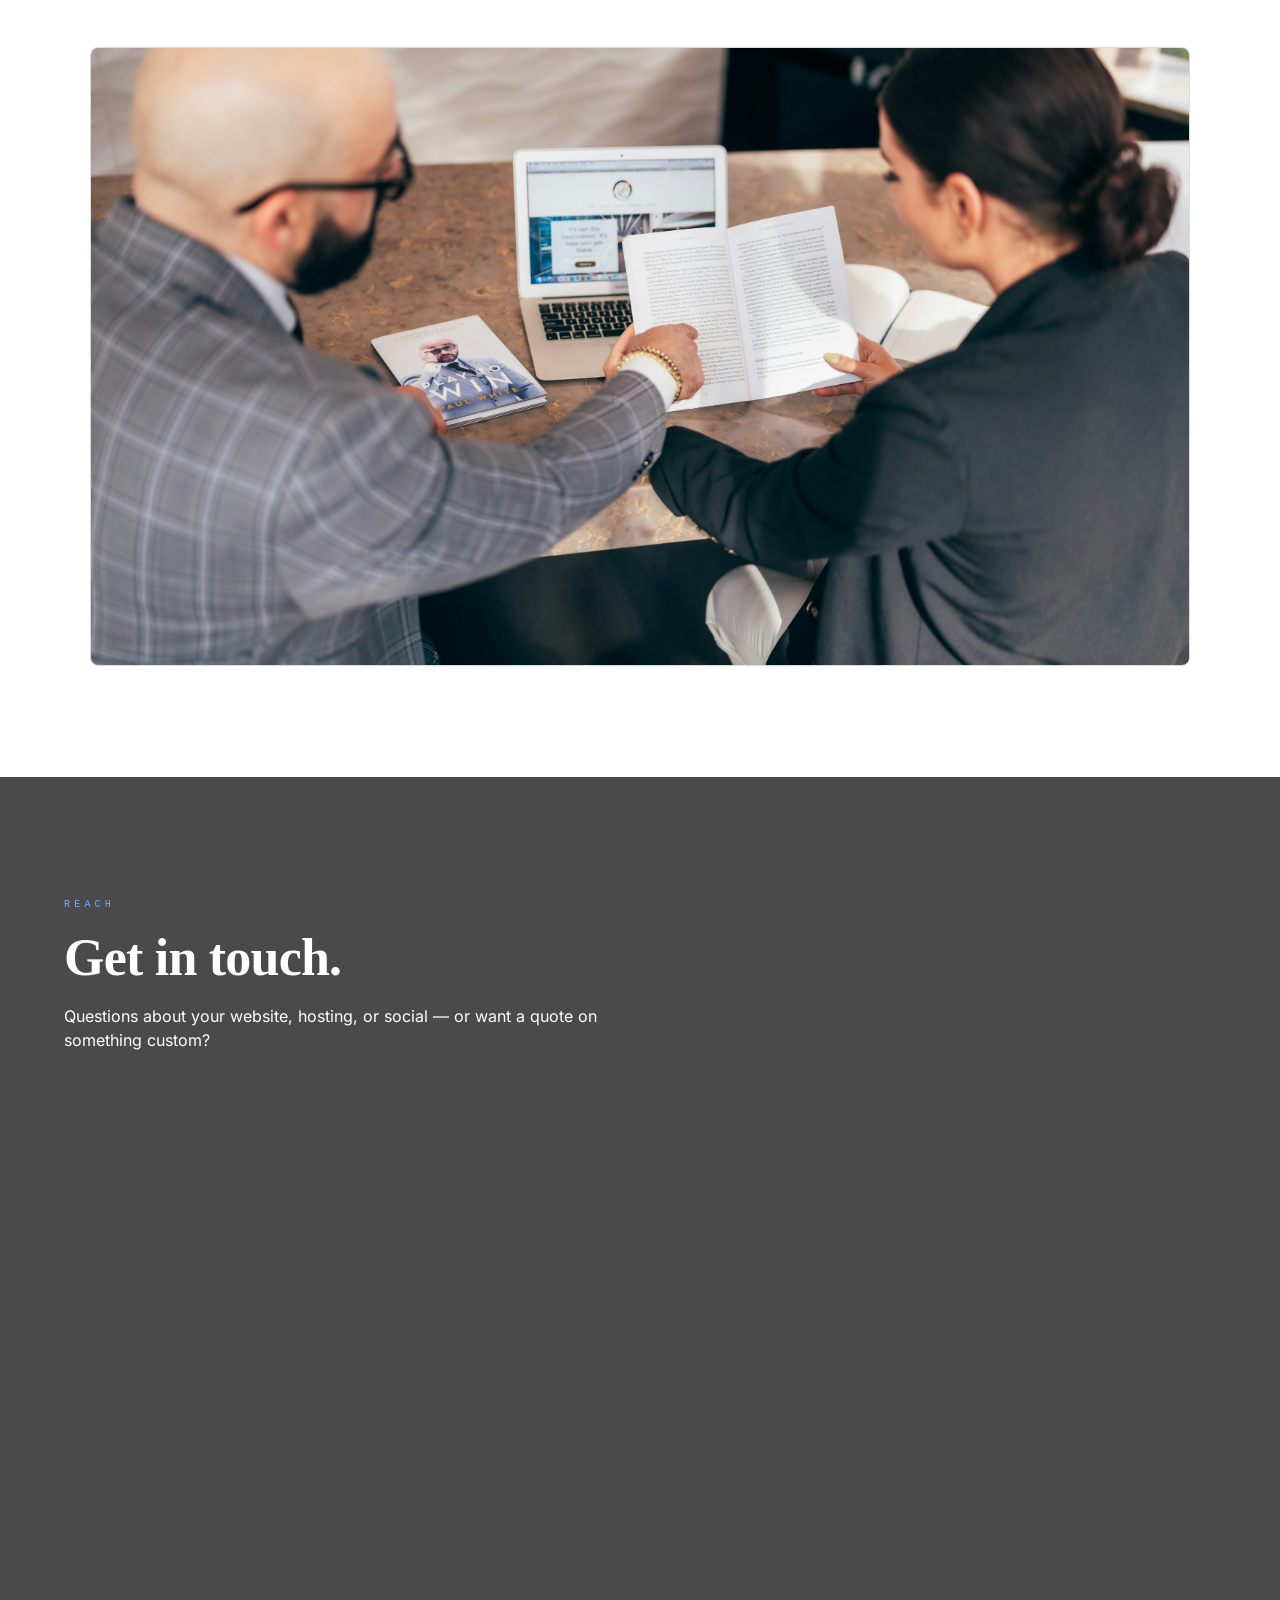
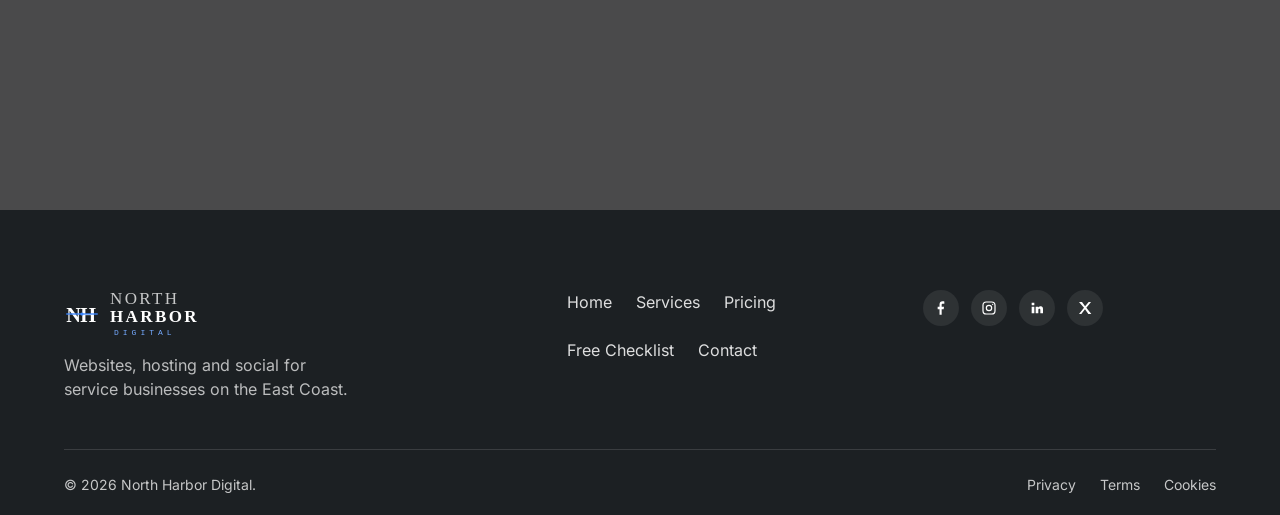
==== commit d0d68f65: "dev21 update" ====
--- a/index.html
+++ b/index.html
@@ -5,7 +5,7 @@
 <meta name="viewport" content="width=device-width, initial-scale=1" />
 <title>North Harbor Digital — Websites that work for service businesses</title>
 <link rel="icon" type="image/svg+xml" href="assets/nhd-favicon-navy.svg" />
-<link rel="stylesheet" href="styles.css" />
+<link rel="stylesheet" href="styles.css?v=2" />
 
 <meta name="description" content="Custom websites, professional hosting, and managed social media for plumbers, contractors, salons, and the trades. Flat $799 build, $249/mo hosting, $199/mo social. Based in Levittown, NY." />
 <meta name="keywords" content="service business website, contractor website, plumber website, local SEO, web hosting, social media management, Levittown NY web design" />
@@ -254,7 +254,7 @@
               </svg>
               <div>
                 <div class="dd-title">Social Media</div>
-                <div class="dd-desc">Your whole presence, run for you</div>
+                <div class="dd-desc">Four posts a month, done for you</div>
               </div>
             </a>
           </div>
@@ -355,7 +355,7 @@
       <article class="card feature-card">
         <div class="feature-body">
           <h3>Social media that brings results</h3>
-          <p>Your Facebook, Instagram, and Google Business kept alive every week — written in your voice, watched so a job in the comments never sits unanswered.</p>
+          <p>Four scheduled posts a month, written for your voice, with engagement monitoring so prospects don't sit unanswered.</p>
         </div>
         <figure class="bp-art aspect-video" data-art="phone" aria-label="Social feed schematic"></figure>
       </article>
@@ -392,8 +392,8 @@
               </svg>
             </div>
             <div>
-              <h3>48-hour turnaround</h3>
-              <p>Your site goes live about 48 hours after we have your details. We don’t disappear after launch.</p>
+              <h3>Two-week turnaround</h3>
+              <p>Your site launches in weeks, not months. We don't disappear between revisions.</p>
             </div>
           </div>
 
@@ -488,7 +488,7 @@
         <div class="service-body">
           <div class="service-eyebrow">Social media · $199/mo</div>
           <h3>We post, you focus on the work.</h3>
-          <p>Your Facebook, Instagram, and Google Business Profile — run for you: captioned in your voice, scheduled around your busy season, watched so questions never go unanswered.</p>
+          <p>Four posts a month across Facebook, Instagram, and LinkedIn — captioned in your voice, scheduled around your busy season, with engagement monitoring so questions never go unanswered.</p>
           <a class="btn link" href="#pricing">
             Learn more
             <svg class="chev" width="14" height="14" viewBox="0 0 24 24" fill="none" aria-hidden="true">
@@ -497,6 +497,57 @@
           </a>
         </div>
       </article>
+    </div>
+  </div>
+</section>
+
+<!-- ============================================================
+     OUR WORK  (Scheme 3 — light) — live client demo gallery
+============================================================ -->
+<section class="section scheme-3" id="work" data-screen-label="Our Work">
+  <div class="container">
+    <div class="section-head">
+      <div class="eyebrow">Our work</div>
+      <h2>Sites we've built, live right now.</h2>
+      <p>Every build is custom to the trade — same craftsmanship, tailored to the brand. Explore three of our demo sites and click through to the real thing.</p>
+    </div>
+
+    <div class="work-grid">
+      <a class="card work-card work-card--blue" href="https://handyman-demo-site.com/" target="_blank" rel="noopener">
+        <figure class="bp-art" data-art="browser" aria-hidden="true"></figure>
+        <div class="work-body">
+          <div class="work-eyebrow">Handyman · Science Blue</div>
+          <h3>Your Local Handyman</h3>
+          <p>A trades site built to convert — booking flow, reviews, and a before/after gallery.</p>
+          <span class="work-link">View live demo
+            <svg width="16" height="16" viewBox="0 0 24 24" fill="none" aria-hidden="true"><path d="M7 17L17 7M17 7H8M17 7v9" stroke="currentColor" stroke-width="2" stroke-linecap="round" stroke-linejoin="round"/></svg>
+          </span>
+        </div>
+      </a>
+
+      <a class="card work-card work-card--green" href="https://delightful-griffin-dc2c17.netlify.app/" target="_blank" rel="noopener">
+        <figure class="bp-art" data-art="browser" aria-hidden="true"></figure>
+        <div class="work-body">
+          <div class="work-eyebrow">Trades · Workwear Green</div>
+          <h3>Workwear Green demo</h3>
+          <p>The same system in a grounded, rugged palette — proof the build flexes to any brand.</p>
+          <span class="work-link">View live demo
+            <svg width="16" height="16" viewBox="0 0 24 24" fill="none" aria-hidden="true"><path d="M7 17L17 7M17 7H8M17 7v9" stroke="currentColor" stroke-width="2" stroke-linecap="round" stroke-linejoin="round"/></svg>
+          </span>
+        </div>
+      </a>
+
+      <a class="card work-card work-card--orange" href="https://startling-strudel-e03c4b.netlify.app/" target="_blank" rel="noopener">
+        <figure class="bp-art" data-art="browser" aria-hidden="true"></figure>
+        <div class="work-body">
+          <div class="work-eyebrow">Trades · Safety Orange</div>
+          <h3>Safety Orange demo</h3>
+          <p>A bold, high-visibility take for contractors who want to stand out on the street.</p>
+          <span class="work-link">View live demo
+            <svg width="16" height="16" viewBox="0 0 24 24" fill="none" aria-hidden="true"><path d="M7 17L17 7M17 7H8M17 7v9" stroke="currentColor" stroke-width="2" stroke-linecap="round" stroke-linejoin="round"/></svg>
+          </span>
+        </div>
+      </a>
     </div>
   </div>
 </section>
@@ -553,7 +604,7 @@
         <a class="btn" href="https://app.suitedash.com/frm/z8nb3PoHovHaKW5P" target="_blank" rel="noopener">Get started</a>
         <div class="divider"></div>
         <ul class="features">
-          <li><svg viewBox="0 0 24 24" fill="none" aria-hidden="true"><path d="M5 12l4 4L19 7" stroke="currentColor" stroke-width="2" stroke-linecap="round" stroke-linejoin="round"/></svg>Steady posting, done for you</li>
+          <li><svg viewBox="0 0 24 24" fill="none" aria-hidden="true"><path d="M5 12l4 4L19 7" stroke="currentColor" stroke-width="2" stroke-linecap="round" stroke-linejoin="round"/></svg>Four posts per month, included</li>
           <li><svg viewBox="0 0 24 24" fill="none" aria-hidden="true"><path d="M5 12l4 4L19 7" stroke="currentColor" stroke-width="2" stroke-linecap="round" stroke-linejoin="round"/></svg>Facebook, Instagram &amp; Google Business</li>
           <li><svg viewBox="0 0 24 24" fill="none" aria-hidden="true"><path d="M5 12l4 4L19 7" stroke="currentColor" stroke-width="2" stroke-linecap="round" stroke-linejoin="round"/></svg>Captions written in your voice</li>
           <li><svg viewBox="0 0 24 24" fill="none" aria-hidden="true"><path d="M5 12l4 4L19 7" stroke="currentColor" stroke-width="2" stroke-linecap="round" stroke-linejoin="round"/></svg>Engagement monitoring during business hours</li>
@@ -571,7 +622,7 @@
 <section class="section cta scheme-1" id="cta" data-screen-label="CTA">
   <div class="container">
     <div class="eyebrow">Ready when you are</div>
-    <h2>Get your business online in 48 hours.</h2>
+    <h2>Get your business online in two weeks.</h2>
     <p>Book a free discovery call. We'll listen, sketch a plan, and quote you on the spot — no pressure, no agency theater.</p>
     <div class="actions">
       <a class="btn" href="#contact">Contact</a>
@@ -832,7 +883,7 @@
 }/*EDITMODE-END*/;
 </script>
 
-<script src="art.js"></script>
-<script src="prototype.js"></script>
+<script src="art.js?v=2"></script>
+<script src="prototype.js?v=2"></script>
 </body>
 </html>
--- a/styles.css
+++ b/styles.css
@@ -1393,3 +1393,139 @@
   color: var(--accent, currentColor);
 }
 .status-page .status-actions { display: flex; flex-wrap: wrap; gap: 1rem; justify-content: center; margin-top: 2rem; }
+
+/* =========================================================
+   ENHANCEMENTS LAYER — North Harbor Digital motion + polish
+   Appended, non-destructive. Every animation degrades to a
+   static, fully-visible state without JS or with reduced motion.
+   ========================================================= */
+:root {
+  --ease-out: cubic-bezier(.22, 1, .36, 1);
+  --nhd-accent: var(--color-dodger-blue);
+  --shadow-sm: 0 2px 8px rgba(17,40,76,.08);
+  --shadow-md: 0 12px 30px -10px rgba(17,40,76,.20);
+  --shadow-lg: 0 24px 54px -18px rgba(17,40,76,.30);
+}
+
+/* — Accessible focus ring — */
+:where(a, button, input, select, textarea, [tabindex]):focus-visible {
+  outline: 2px solid var(--color-dodger-blue);
+  outline-offset: 2px; border-radius: 3px;
+}
+
+/* — Navbar: condense on scroll — */
+.navbar { transition: box-shadow .3s ease, background-color .3s ease, backdrop-filter .3s ease; }
+.nav-inner { transition: min-height .3s var(--ease-out); }
+.navbar.is-scrolled { box-shadow: var(--shadow-md); background: color-mix(in srgb, var(--bg) 97%, transparent); }
+.navbar.is-scrolled .nav-inner { min-height: 60px; }
+
+/* — Buttons + cards: micro-interactions — */
+.btn { transition: background-color .2s ease, color .2s ease, border-color .2s ease, transform .2s var(--ease-out), box-shadow .25s var(--ease-out); }
+.btn:not(.link):hover { transform: translateY(-2px); box-shadow: var(--shadow-md); }
+.btn:active { transform: translateY(0); }
+.btn.link .chev { transition: transform .2s ease; }
+.btn.link:hover .chev { transform: translateX(3px); }
+.card { transition: transform .3s var(--ease-out), box-shadow .3s var(--ease-out); }
+.card:hover { transform: translateY(-4px); box-shadow: var(--shadow-lg); }
+
+/* — Hero entrance (above the fold; runs on load) — */
+.js-enhanced .hero h1 { animation: nhdRise .8s var(--ease-out) both; }
+.js-enhanced .hero .sub { animation: nhdRise .8s var(--ease-out) .12s both; }
+.js-enhanced .hero .actions { animation: nhdRise .8s var(--ease-out) .24s both; }
+.js-enhanced .hero-visual { animation: nhdRise .9s var(--ease-out) .36s both; }
+@keyframes nhdRise { from { opacity: 0; transform: translateY(22px); } to { opacity: 1; transform: none; } }
+/* Hero wireframe "builds itself" */
+.js-enhanced .hero-visual :is(.bb-bar, .bb-cta, .bb-img-block) { opacity: 0; animation: nhdBuild .5s var(--ease-out) forwards; }
+.js-enhanced .hero-visual .bb-bar:nth-child(1) { animation-delay: .6s; }
+.js-enhanced .hero-visual .bb-bar:nth-child(2) { animation-delay: .68s; }
+.js-enhanced .hero-visual .bb-bar:nth-child(3) { animation-delay: .76s; }
+.js-enhanced .hero-visual .bb-bar:nth-child(4) { animation-delay: .84s; }
+.js-enhanced .hero-visual .bb-cta { animation-delay: .95s; }
+.js-enhanced .hero-visual .bb-img-block { animation-delay: .7s; }
+@keyframes nhdBuild { from { opacity: 0; transform: translateY(8px) scale(.98); } to { opacity: 1; transform: none; } }
+
+/* — Blueprint art: "draws itself" via a left-to-right wipe + scan line — */
+.js-enhanced .bp-art { position: relative; }
+.js-enhanced .bp-art svg { clip-path: inset(0 100% 0 0); transition: clip-path 1.15s var(--ease-out); }
+.js-enhanced .bp-art.art-drawn svg { clip-path: inset(0 0 0 0); }
+.js-enhanced .bp-art::after {
+  content: ""; position: absolute; top: 4%; bottom: 4%; left: 0; width: 2px;
+  background: var(--color-dodger-blue); box-shadow: 0 0 14px 1px var(--color-dodger-blue);
+  opacity: 0; pointer-events: none;
+}
+.js-enhanced .bp-art.art-drawn::after { animation: nhdScan 1.15s var(--ease-out) forwards; }
+@keyframes nhdScan { 0% { opacity: .9; left: 0; } 88% { opacity: .9; } 100% { opacity: 0; left: 100%; } }
+
+/* — Scroll reveal (JS adds .reveal to targets, then .reveal--in) — */
+.reveal { opacity: 0; transform: translateY(26px); transition: opacity .7s var(--ease-out), transform .7s var(--ease-out); will-change: opacity, transform; }
+.reveal.reveal--in { opacity: 1; transform: none; }
+
+/* — Count-up numbers — */
+.countup, .stat-num { font-variant-numeric: tabular-nums; }
+
+/* =========================================================
+   Our Work — client demo gallery (blueprint browser cards)
+   ========================================================= */
+.work-grid { display: grid; grid-template-columns: 1fr; gap: 1.5rem; margin-top: 3rem; }
+@media (min-width: 700px)  { .work-grid { grid-template-columns: 1fr 1fr; } }
+@media (min-width: 1000px) { .work-grid { grid-template-columns: repeat(3, 1fr); } }
+.work-card {
+  display: flex; flex-direction: column; overflow: hidden;
+  text-decoration: none; color: inherit;
+  border: 1px solid var(--border, rgba(17,40,76,.14));
+  border-radius: 14px; background: var(--color-white);
+}
+.work-card .bp-art {
+  padding: 1.1rem 1.1rem 0; aspect-ratio: 16/10; color: var(--wc, var(--color-dodger-blue));
+  background: color-mix(in srgb, var(--wc, var(--color-dodger-blue)) 6%, var(--color-white));
+}
+.work-card--blue   { --wc: #0a66c2; }
+.work-card--green  { --wc: #1faa59; }
+.work-card--orange { --wc: #ff6b35; }
+.work-body { padding: 1.25rem 1.35rem 1.4rem; display: flex; flex-direction: column; gap: .4rem; flex: 1; }
+.work-eyebrow { font-size: .8rem; font-weight: 600; letter-spacing: .04em; text-transform: uppercase; color: var(--wc, var(--color-dodger-blue)); }
+.work-body h3 { margin: 0; }
+.work-body p { color: var(--color-neutral-dark); margin: 0; flex: 1; }
+.work-link { margin-top: .6rem; display: inline-flex; align-items: center; gap: .35rem; font-weight: 600; color: var(--wc, var(--color-dodger-blue)); }
+.work-link svg { transition: transform .2s ease; }
+.work-card:hover .work-link svg { transform: translateX(4px); }
+
+/* =========================================================
+   Sticky mobile contact bar (conversion)
+   ========================================================= */
+.nhd-actionbar {
+  position: fixed; left: 0; right: 0; bottom: 0; z-index: 950; display: flex; gap: .6rem;
+  padding: .6rem .8rem calc(.6rem + env(safe-area-inset-bottom, 0px));
+  background: color-mix(in srgb, var(--color-dodger-blue-darkest) 96%, transparent);
+  -webkit-backdrop-filter: blur(10px); backdrop-filter: blur(10px);
+  box-shadow: 0 -8px 28px rgba(12,29,44,.34);
+  transform: translateY(130%); transition: transform .4s var(--ease-out);
+}
+.nhd-actionbar.show { transform: none; }
+.nhd-actionbar .btn { flex: 1; }
+@media (min-width: 768px) { .nhd-actionbar { display: none; } }
+@media (max-width: 767px) {
+  body.has-actionbar { padding-bottom: 4.5rem; }
+  .nhd-chat-launcher, [class*="chat-launcher"], [class*="chat__launcher"] { bottom: 5.25rem !important; }
+}
+
+/* =========================================================
+   Toast
+   ========================================================= */
+.nhd-toasts { position: fixed; left: 50%; bottom: 1.25rem; transform: translateX(-50%); z-index: 1300; display: flex; flex-direction: column; gap: .5rem; width: min(92vw, 24rem); }
+.nhd-toast { display: flex; align-items: center; gap: .65rem; background: var(--color-neutral-darkest); color: #fff; padding: .8rem 1rem; border-radius: 10px; box-shadow: var(--shadow-lg); opacity: 0; transform: translateY(14px); transition: opacity .3s var(--ease-out), transform .3s var(--ease-out); }
+.nhd-toast.show { opacity: 1; transform: none; }
+.nhd-toast__i { display: grid; place-items: center; width: 1.5rem; height: 1.5rem; border-radius: 50%; flex: none; background: var(--color-dodger-blue); color: #fff; }
+.nhd-toast__i svg { width: 1rem; height: 1rem; }
+
+/* =========================================================
+   Reduced motion — disable all of the above gracefully
+   ========================================================= */
+@media (prefers-reduced-motion: reduce) {
+  .js-enhanced .hero h1, .js-enhanced .hero .sub, .js-enhanced .hero .actions, .js-enhanced .hero-visual,
+  .js-enhanced .hero-visual :is(.bb-bar, .bb-cta, .bb-img-block) { animation: none; opacity: 1; transform: none; }
+  .js-enhanced .bp-art svg { clip-path: none; transition: none; }
+  .js-enhanced .bp-art::after { display: none; }
+  .reveal { opacity: 1 !important; transform: none !important; transition: none; }
+  .card:hover, .btn:not(.link):hover { transform: none; }
+}
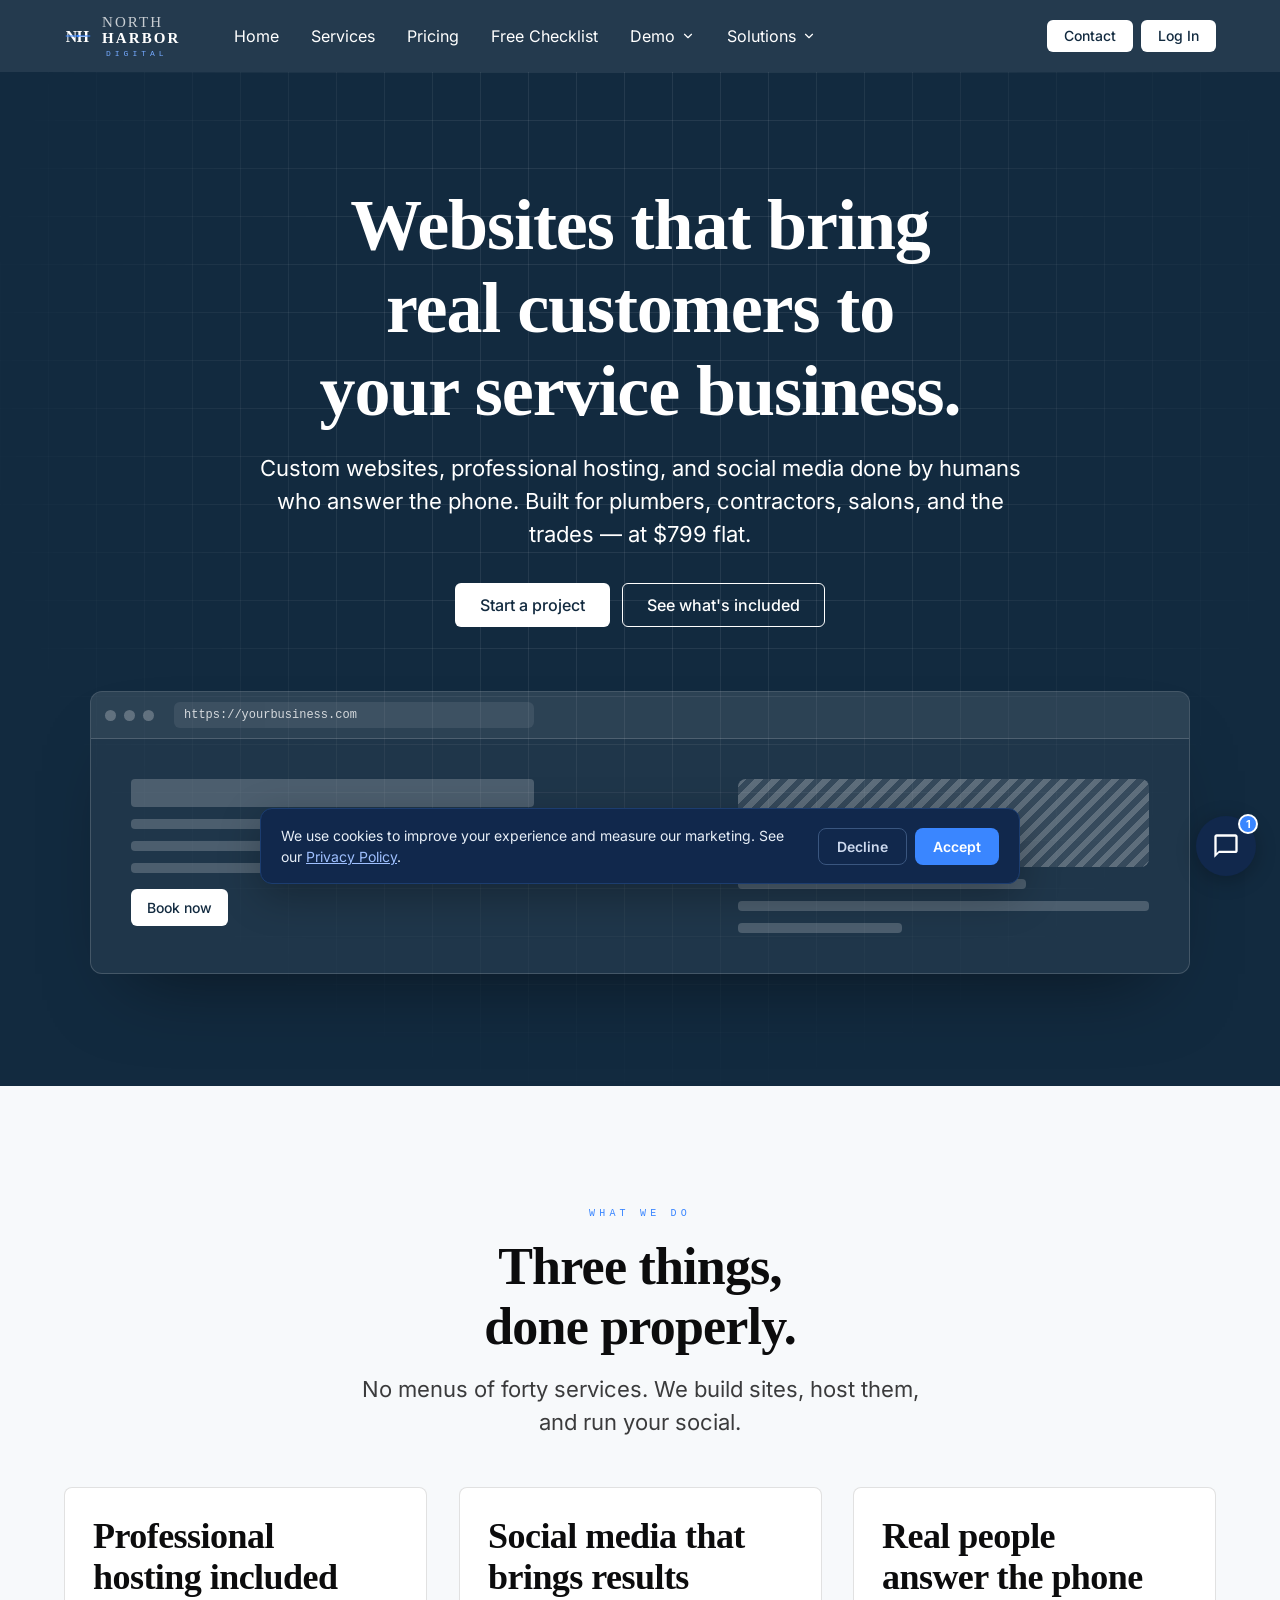
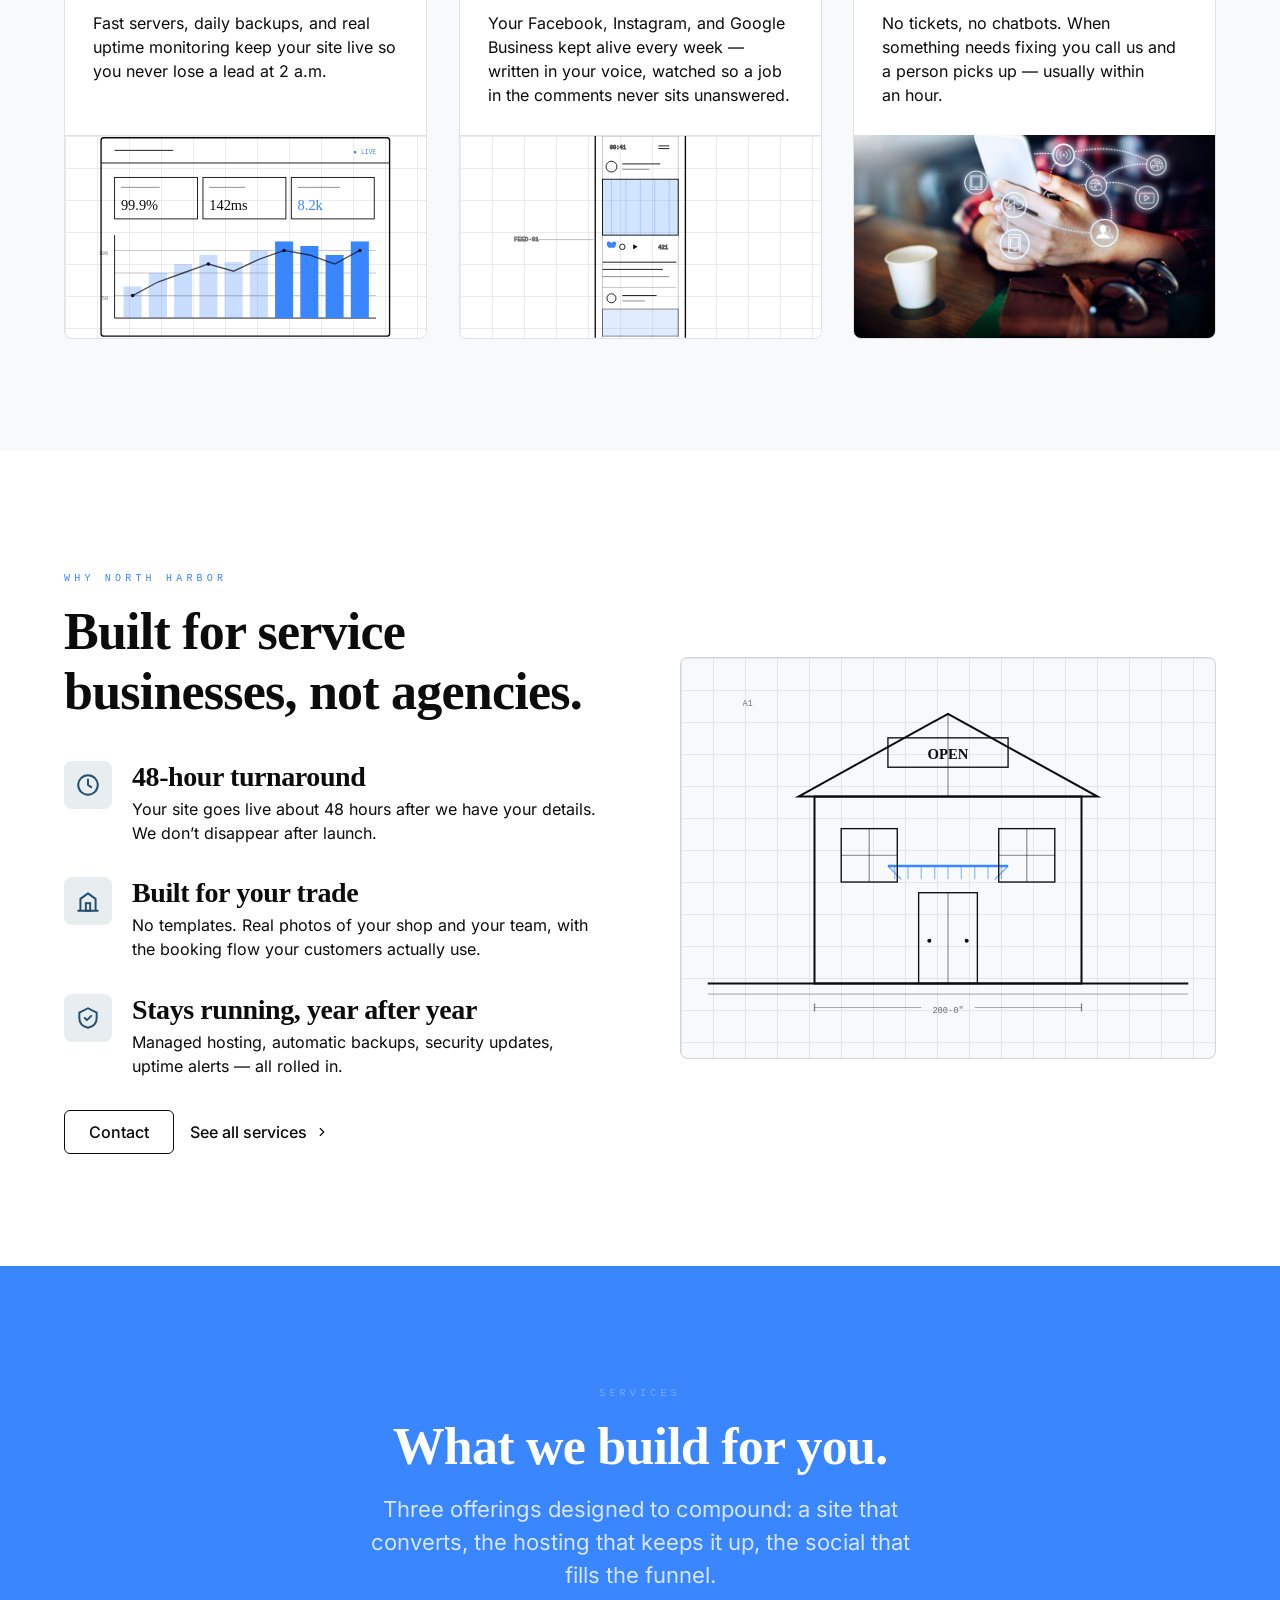
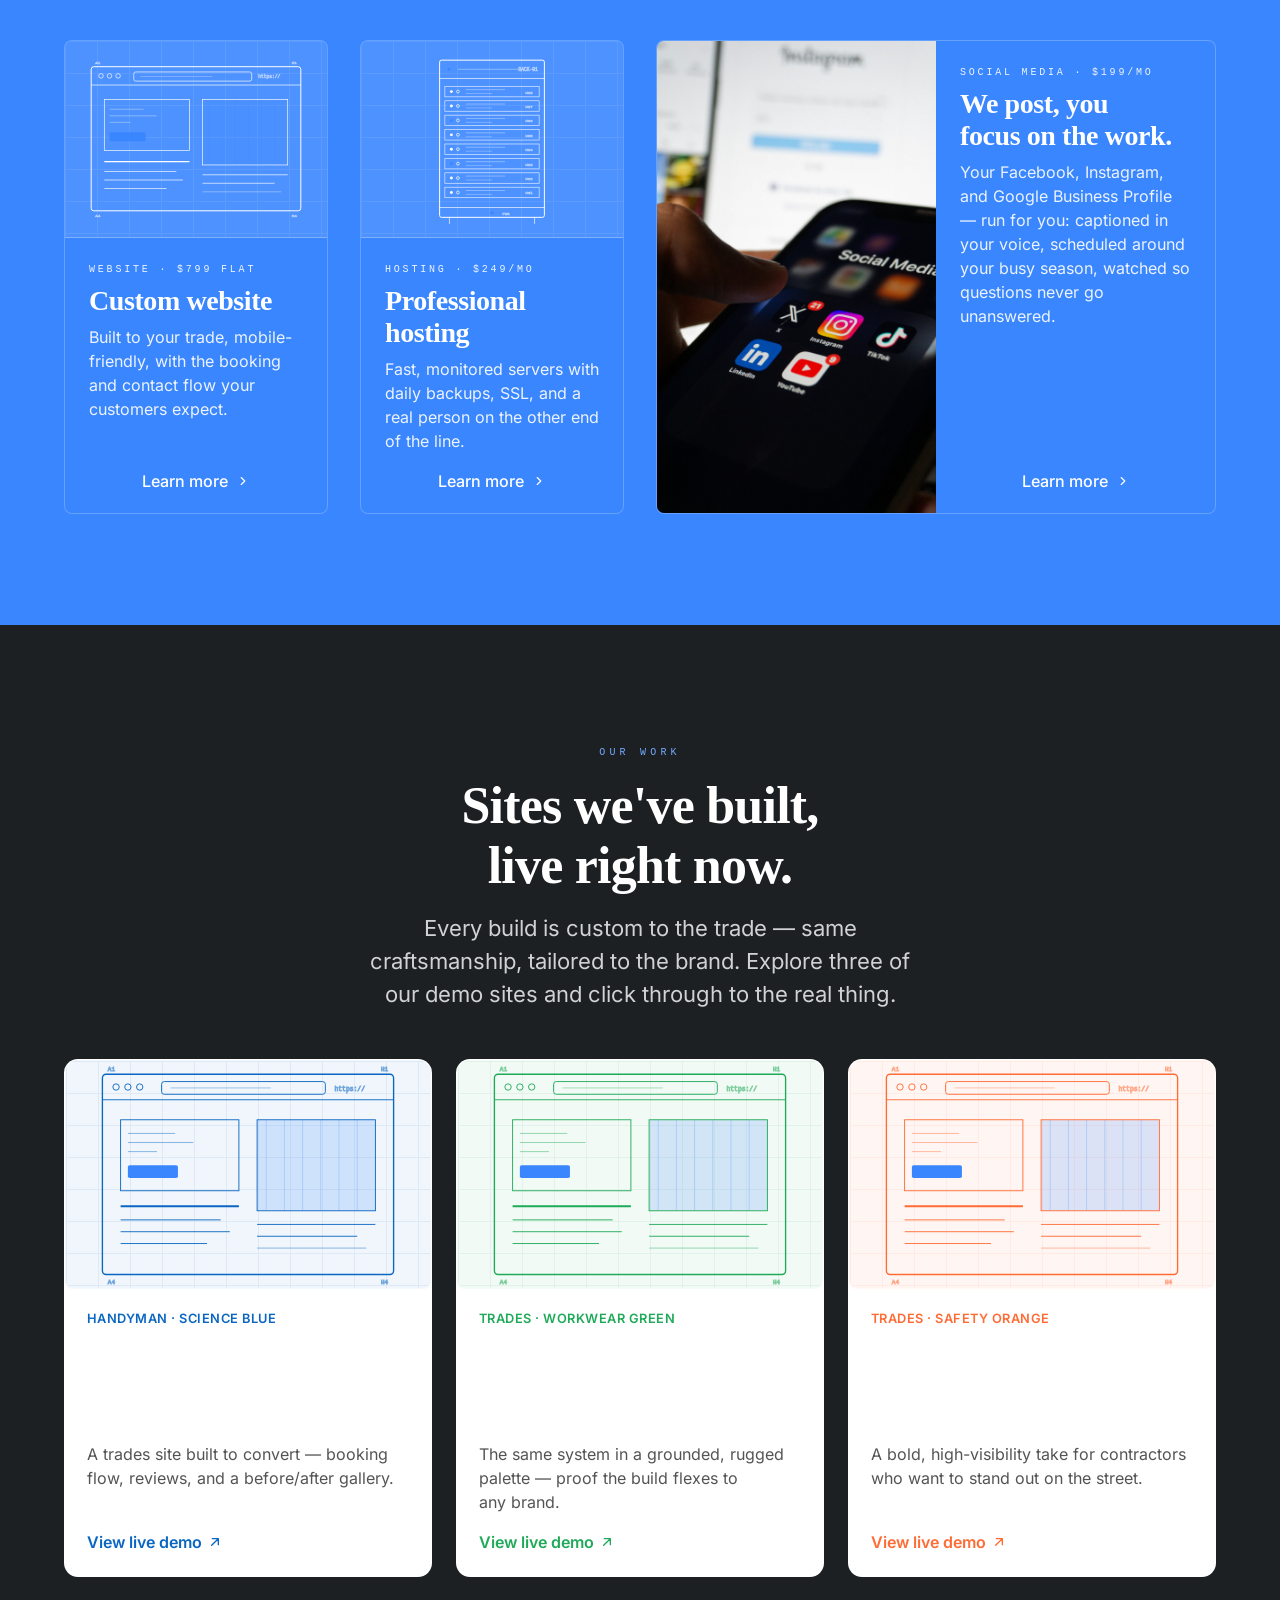
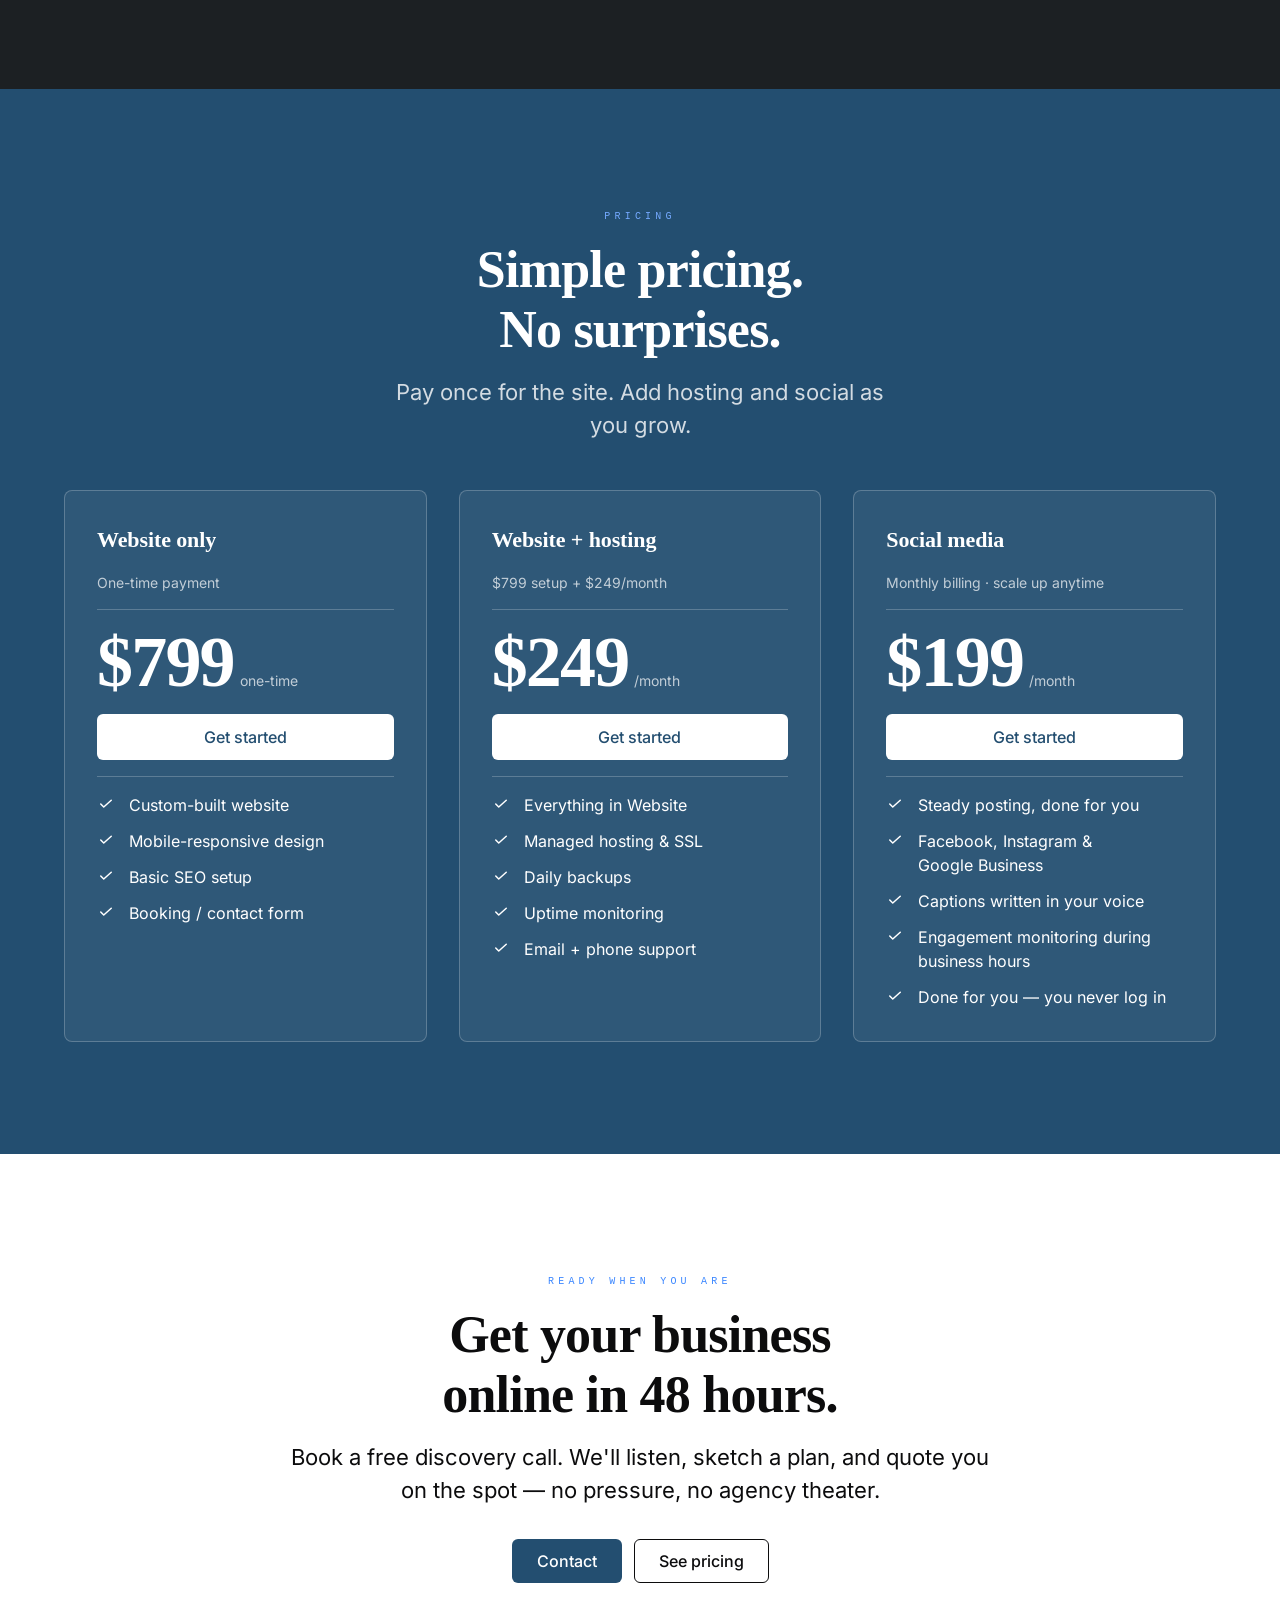
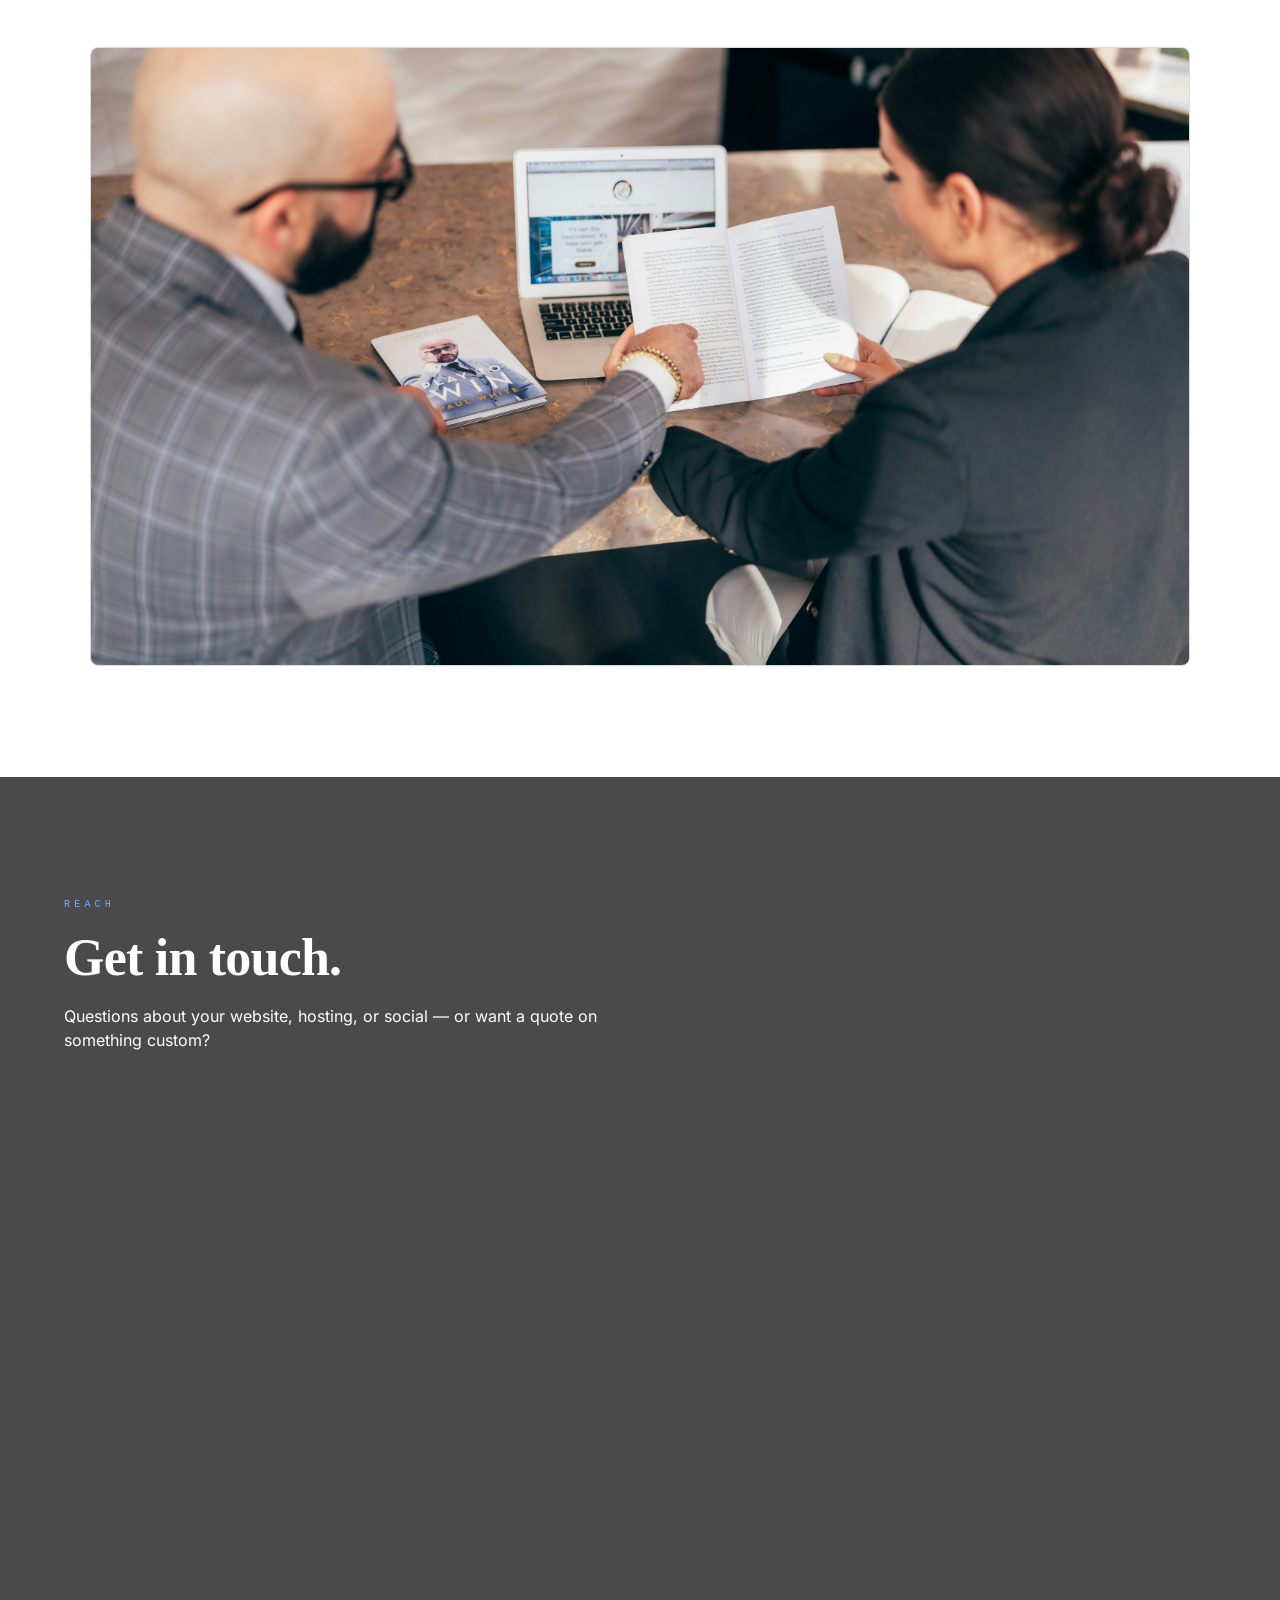
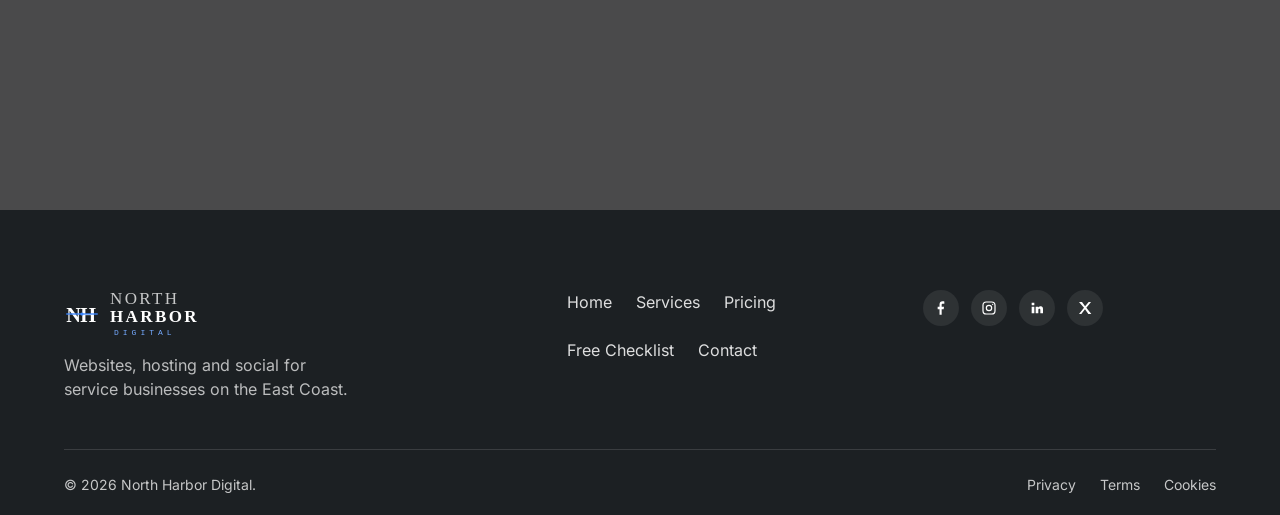
==== commit 18503757: "Merge branch 'main' of https://github.com/Young-Marc-73/North-Harbor-Digital-Site-Updated" ====
--- a/index.html
+++ b/index.html
@@ -254,7 +254,7 @@
               </svg>
               <div>
                 <div class="dd-title">Social Media</div>
-                <div class="dd-desc">Four posts a month, done for you</div>
+                <div class="dd-desc">Your whole presence, run for you</div>
               </div>
             </a>
           </div>
@@ -355,7 +355,7 @@
       <article class="card feature-card">
         <div class="feature-body">
           <h3>Social media that brings results</h3>
-          <p>Four scheduled posts a month, written for your voice, with engagement monitoring so prospects don't sit unanswered.</p>
+          <p>Your Facebook, Instagram, and Google Business kept alive every week — written in your voice, watched so a job in the comments never sits unanswered.</p>
         </div>
         <figure class="bp-art aspect-video" data-art="phone" aria-label="Social feed schematic"></figure>
       </article>
@@ -392,8 +392,8 @@
               </svg>
             </div>
             <div>
-              <h3>Two-week turnaround</h3>
-              <p>Your site launches in weeks, not months. We don't disappear between revisions.</p>
+              <h3>48-hour turnaround</h3>
+              <p>Your site goes live about 48 hours after we have your details. We don’t disappear after launch.</p>
             </div>
           </div>
 
@@ -488,7 +488,7 @@
         <div class="service-body">
           <div class="service-eyebrow">Social media · $199/mo</div>
           <h3>We post, you focus on the work.</h3>
-          <p>Four posts a month across Facebook, Instagram, and LinkedIn — captioned in your voice, scheduled around your busy season, with engagement monitoring so questions never go unanswered.</p>
+          <p>Your Facebook, Instagram, and Google Business Profile — run for you: captioned in your voice, scheduled around your busy season, watched so questions never go unanswered.</p>
           <a class="btn link" href="#pricing">
             Learn more
             <svg class="chev" width="14" height="14" viewBox="0 0 24 24" fill="none" aria-hidden="true">
@@ -604,7 +604,7 @@
         <a class="btn" href="https://app.suitedash.com/frm/z8nb3PoHovHaKW5P" target="_blank" rel="noopener">Get started</a>
         <div class="divider"></div>
         <ul class="features">
-          <li><svg viewBox="0 0 24 24" fill="none" aria-hidden="true"><path d="M5 12l4 4L19 7" stroke="currentColor" stroke-width="2" stroke-linecap="round" stroke-linejoin="round"/></svg>Four posts per month, included</li>
+          <li><svg viewBox="0 0 24 24" fill="none" aria-hidden="true"><path d="M5 12l4 4L19 7" stroke="currentColor" stroke-width="2" stroke-linecap="round" stroke-linejoin="round"/></svg>Steady posting, done for you</li>
           <li><svg viewBox="0 0 24 24" fill="none" aria-hidden="true"><path d="M5 12l4 4L19 7" stroke="currentColor" stroke-width="2" stroke-linecap="round" stroke-linejoin="round"/></svg>Facebook, Instagram &amp; Google Business</li>
           <li><svg viewBox="0 0 24 24" fill="none" aria-hidden="true"><path d="M5 12l4 4L19 7" stroke="currentColor" stroke-width="2" stroke-linecap="round" stroke-linejoin="round"/></svg>Captions written in your voice</li>
           <li><svg viewBox="0 0 24 24" fill="none" aria-hidden="true"><path d="M5 12l4 4L19 7" stroke="currentColor" stroke-width="2" stroke-linecap="round" stroke-linejoin="round"/></svg>Engagement monitoring during business hours</li>
@@ -622,7 +622,7 @@
 <section class="section cta scheme-1" id="cta" data-screen-label="CTA">
   <div class="container">
     <div class="eyebrow">Ready when you are</div>
-    <h2>Get your business online in two weeks.</h2>
+    <h2>Get your business online in 48 hours.</h2>
     <p>Book a free discovery call. We'll listen, sketch a plan, and quote you on the spot — no pressure, no agency theater.</p>
     <div class="actions">
       <a class="btn" href="#contact">Contact</a>
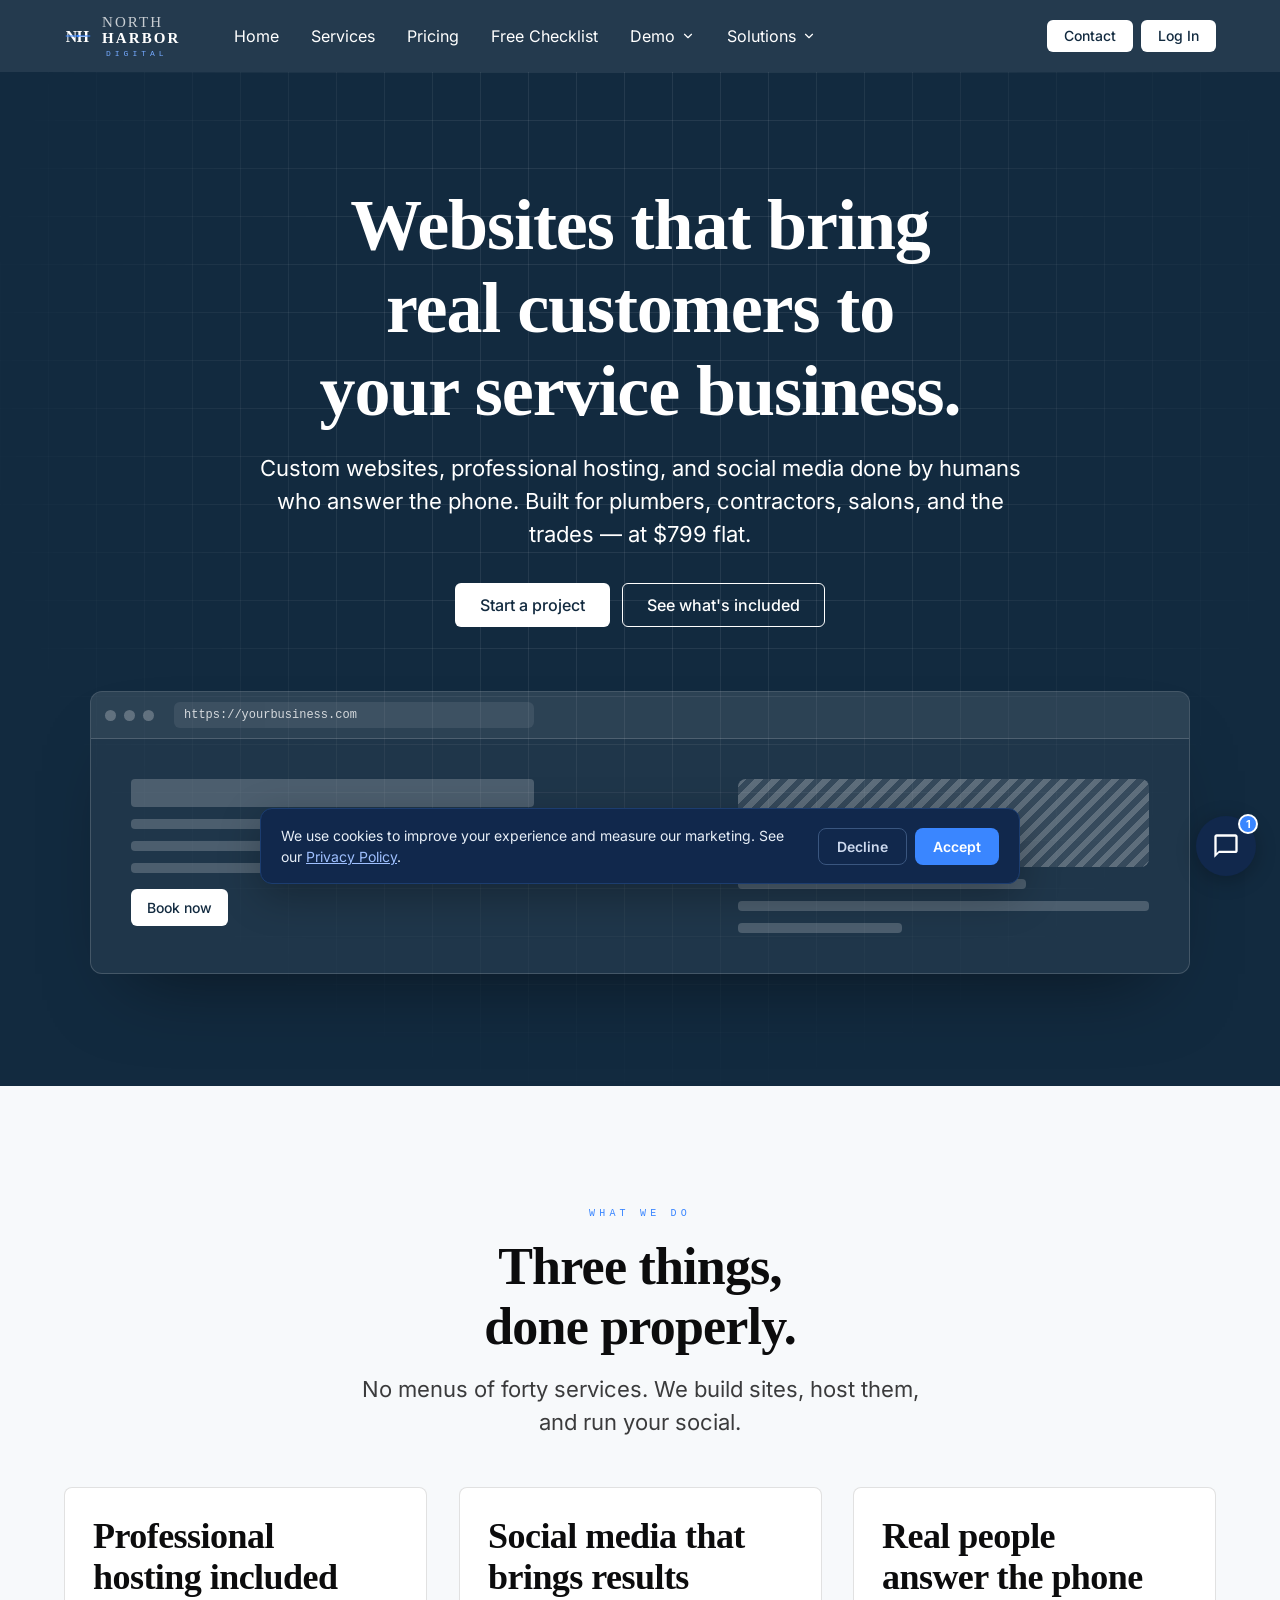
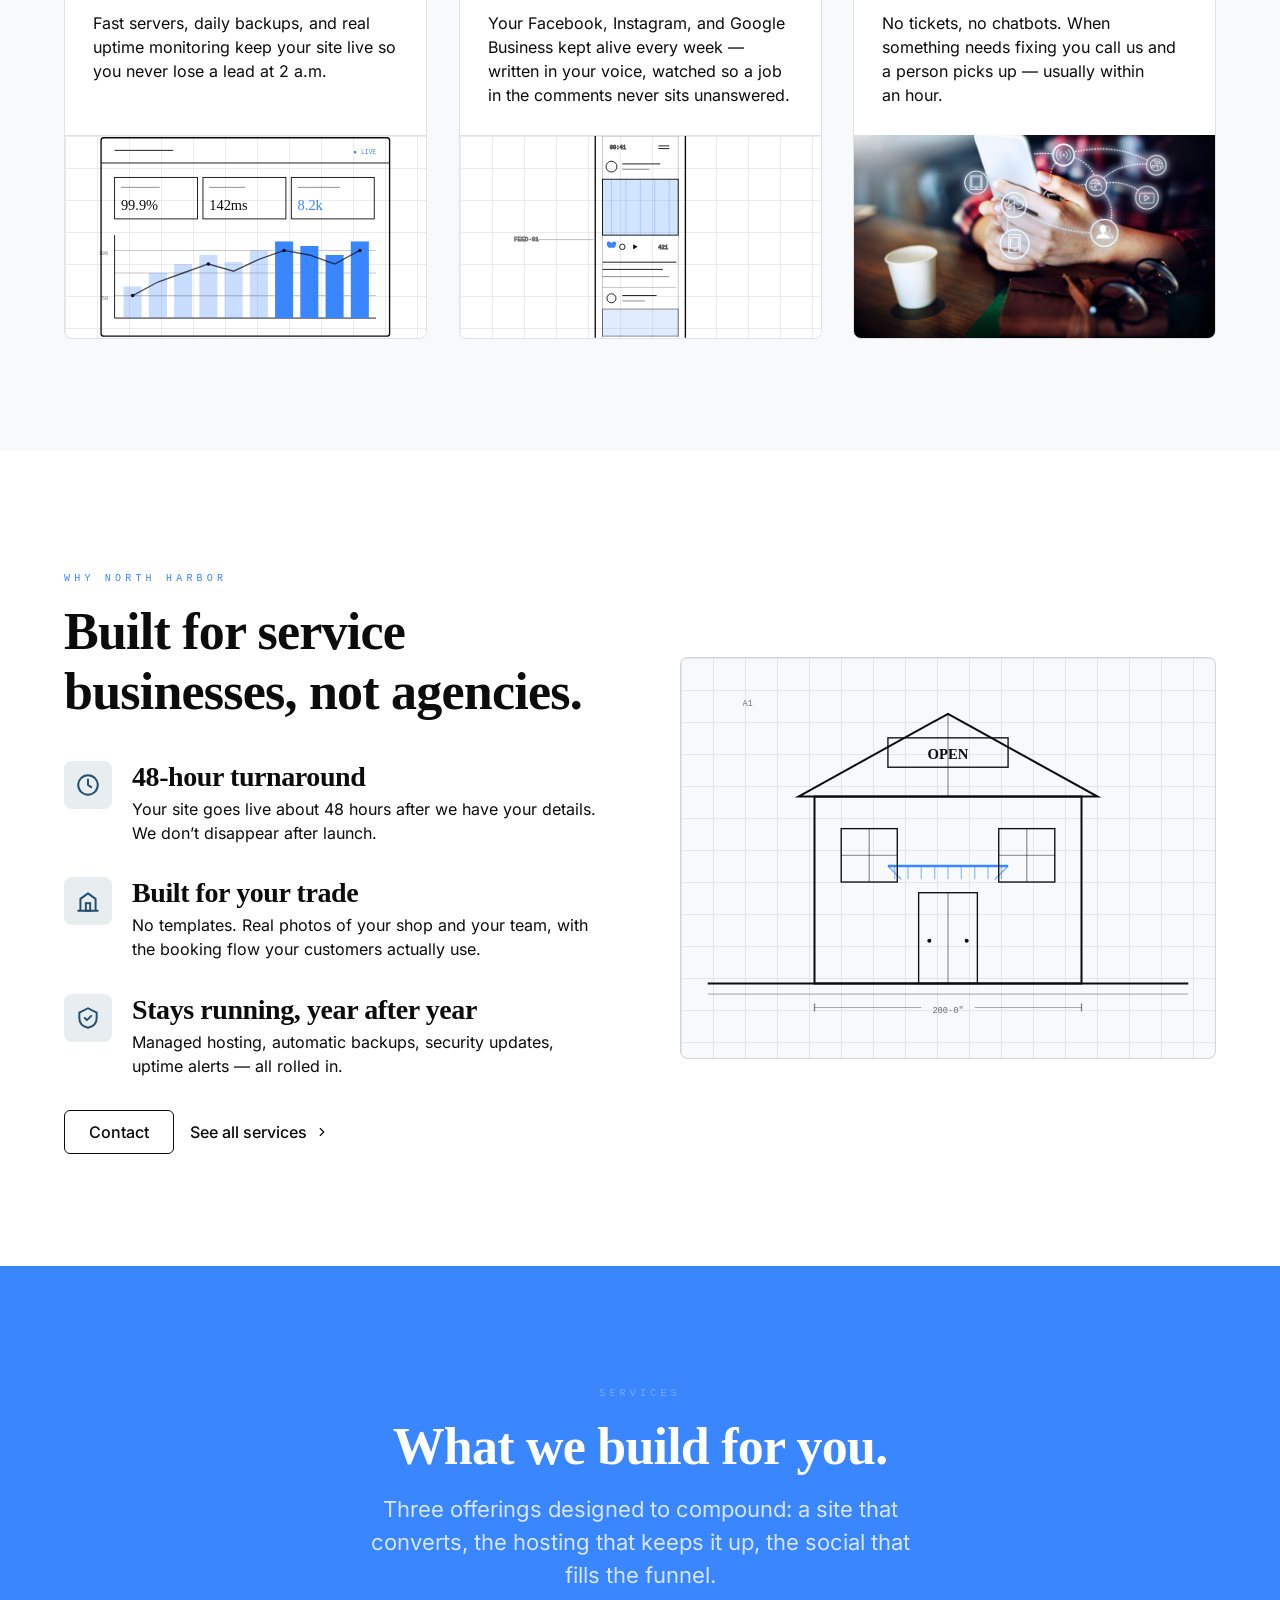
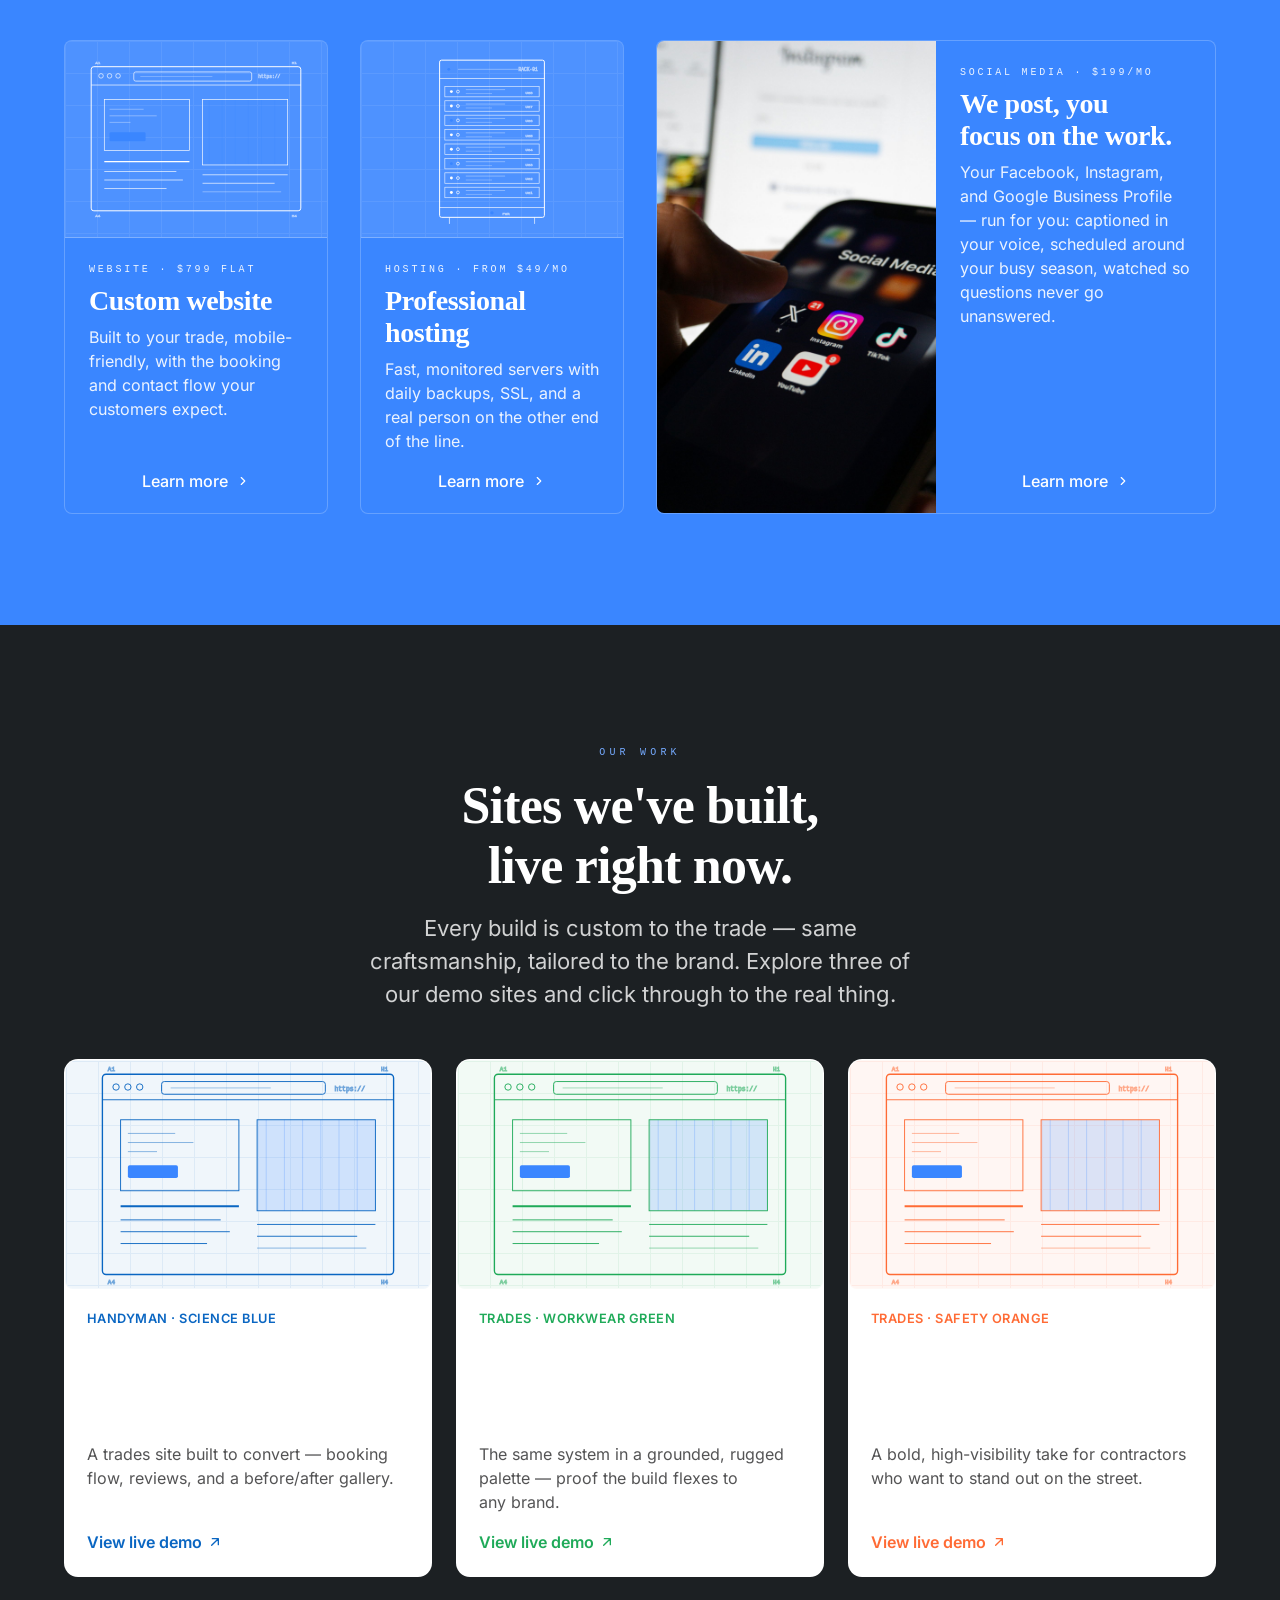
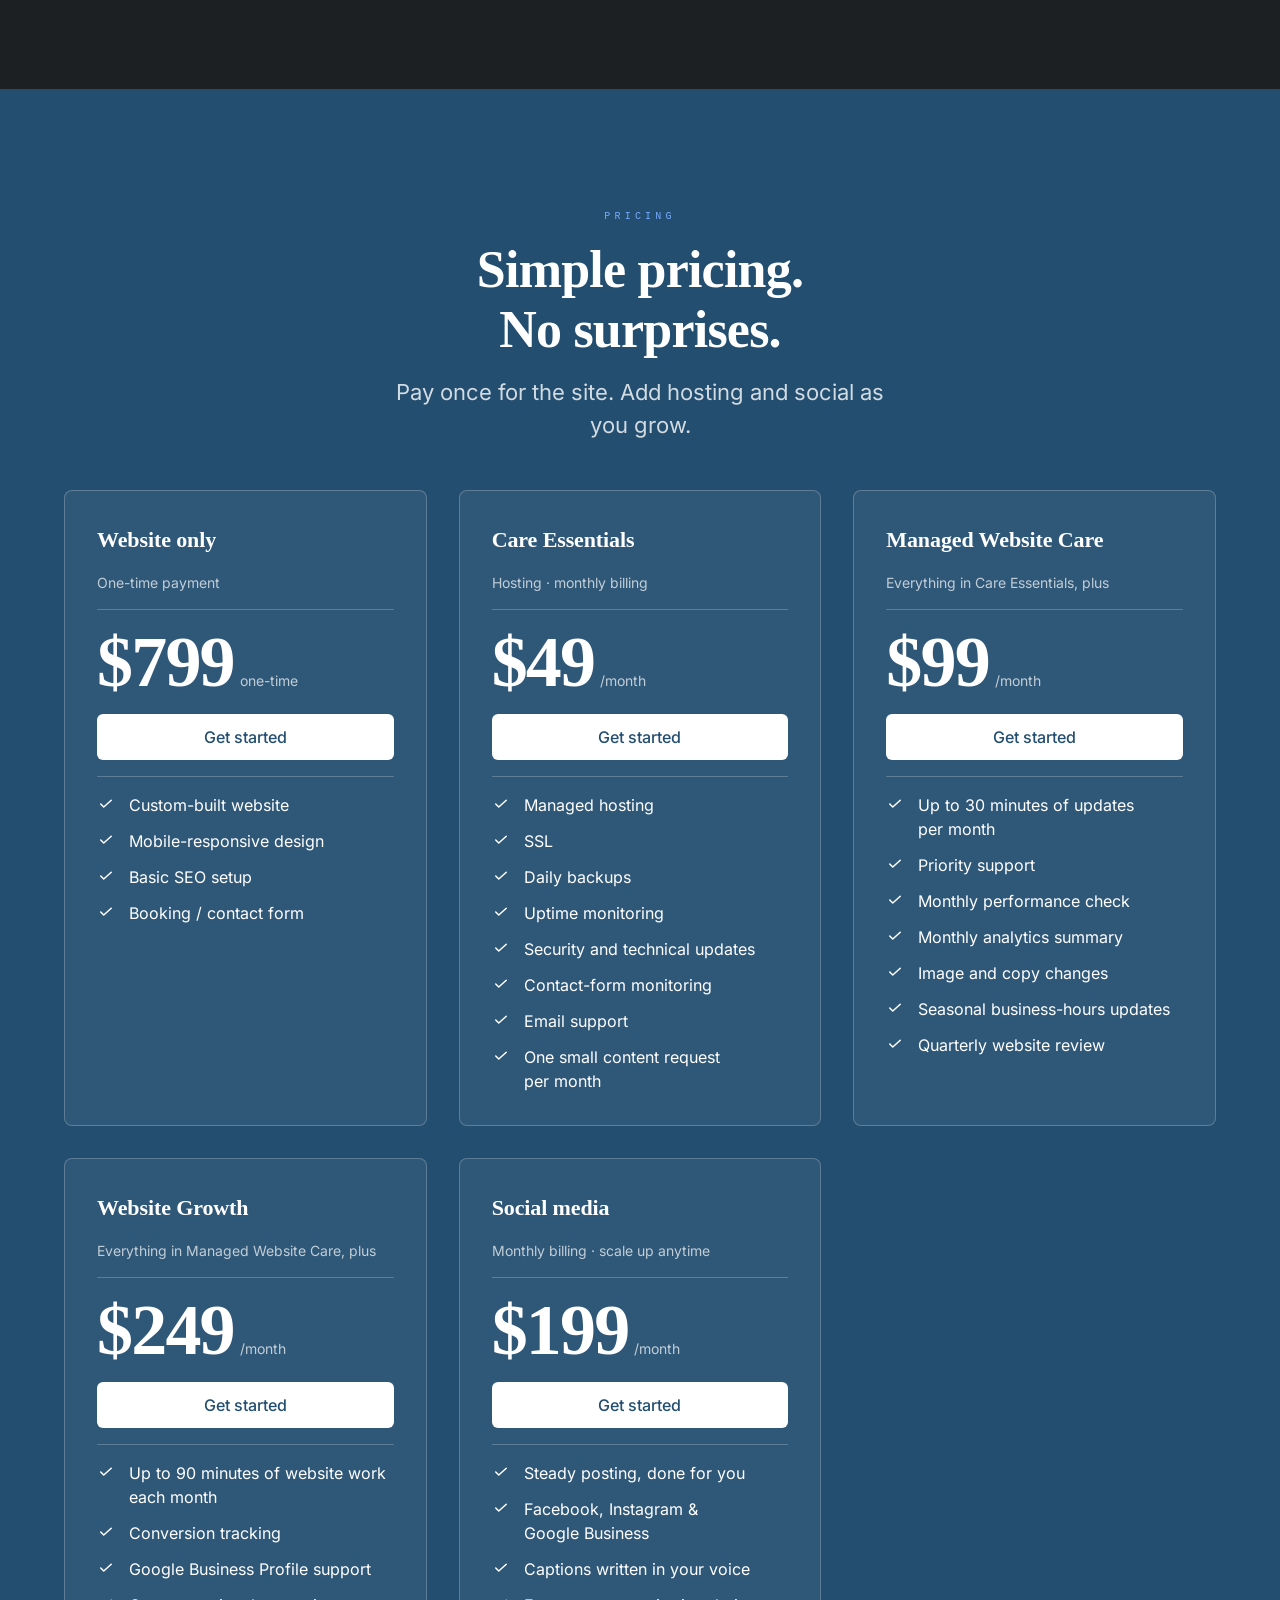
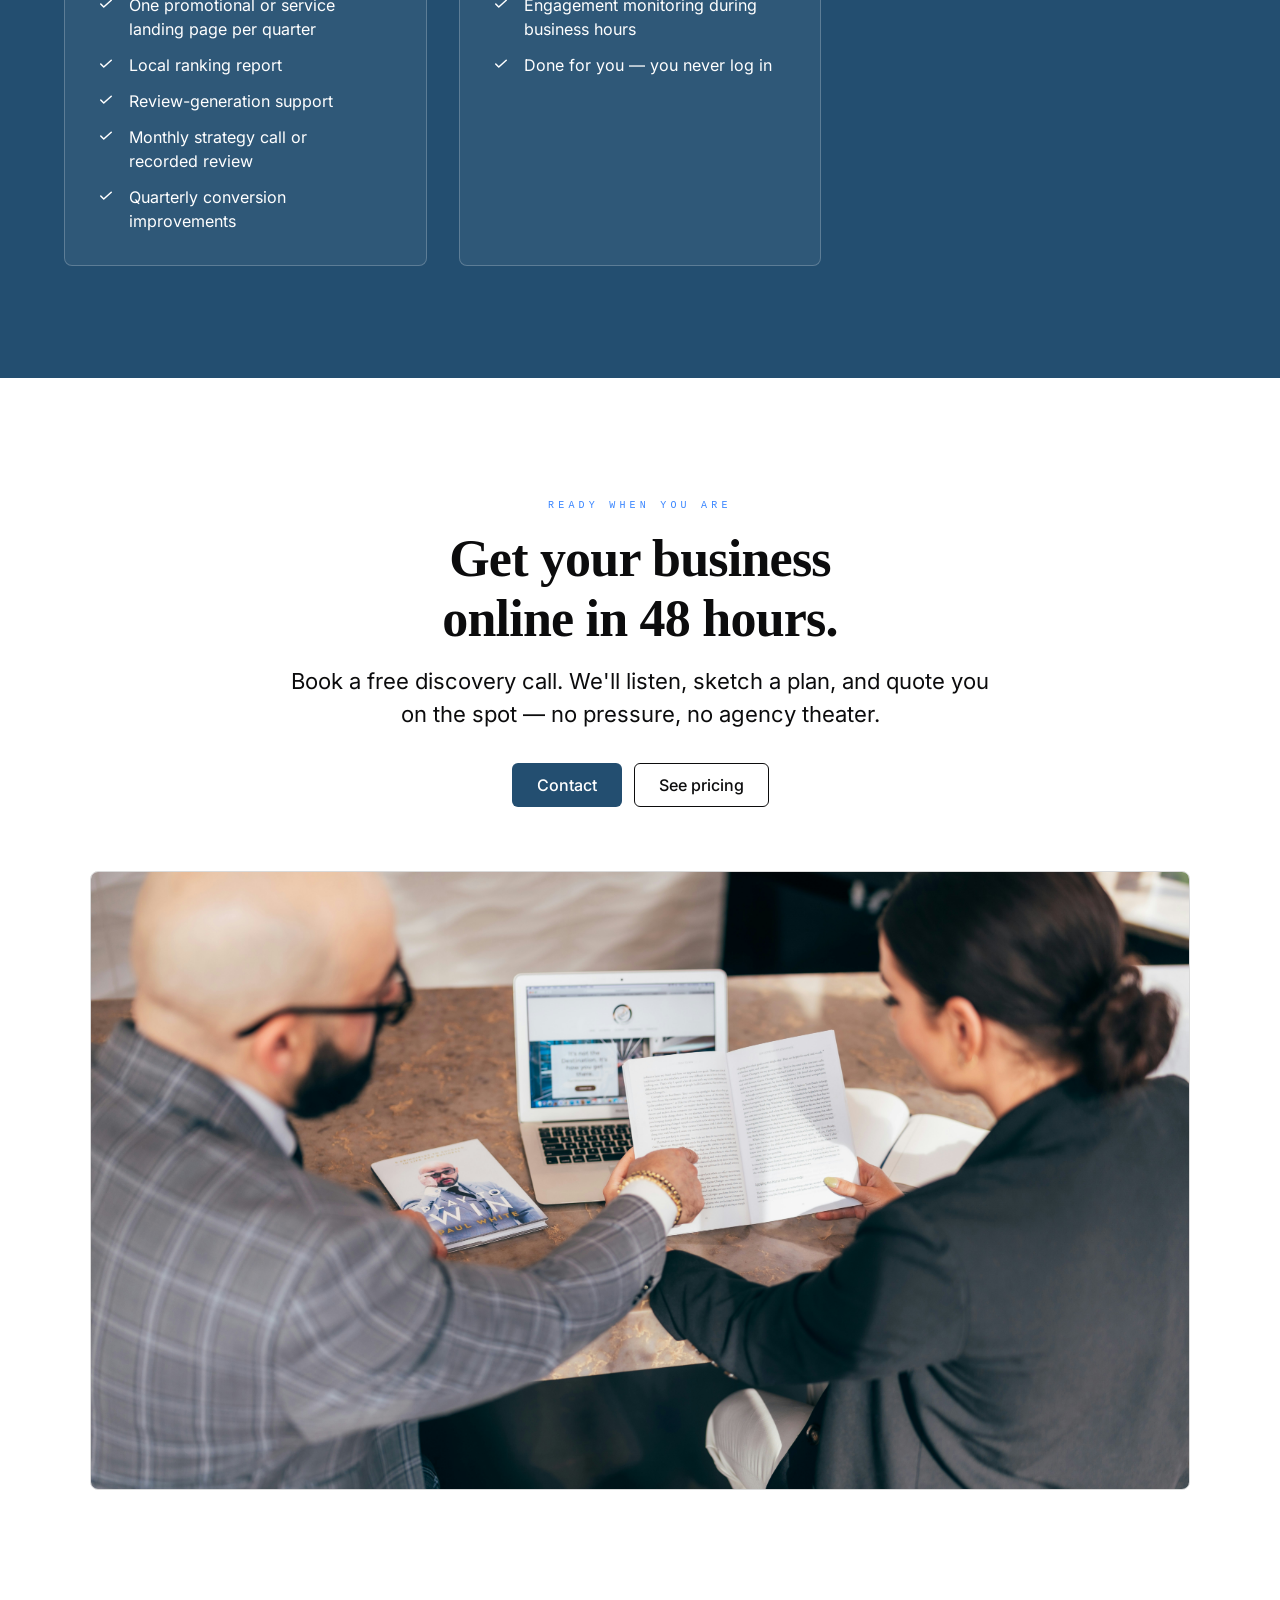
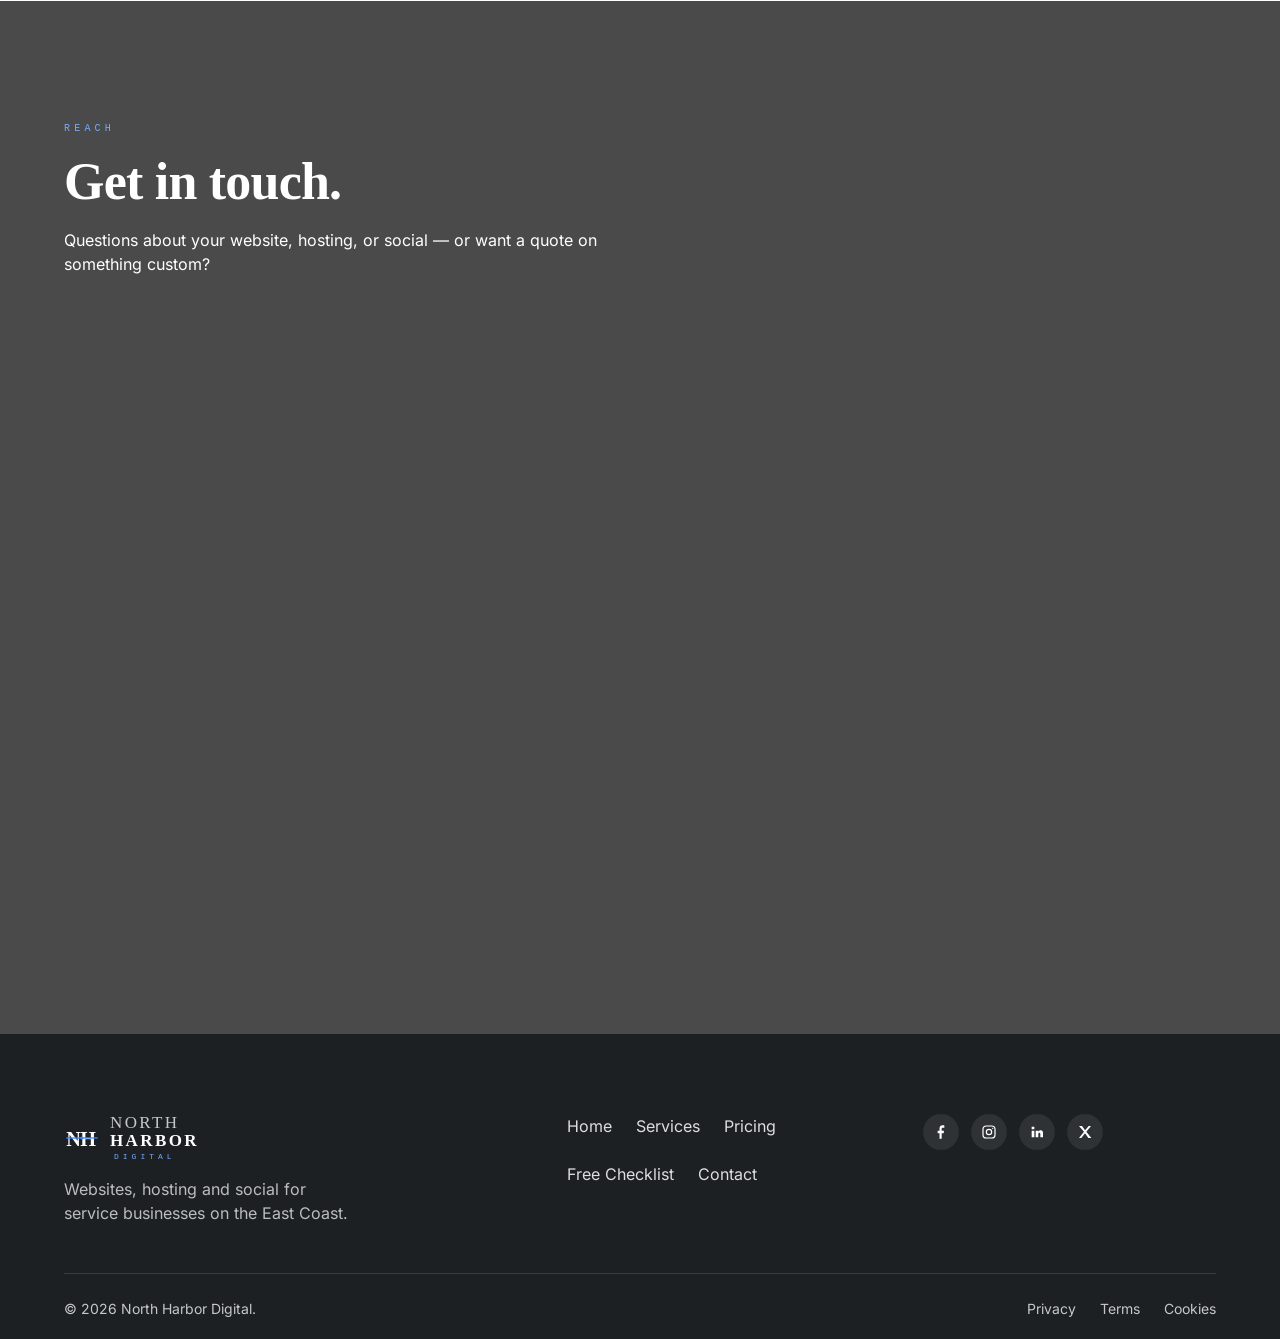
==== commit bc865216: "Update hosting pricing to three care plans (Care Essentials $49, Managed Website Care $99, Website G" ====
--- a/index.html
+++ b/index.html
@@ -7,7 +7,7 @@
 <link rel="icon" type="image/svg+xml" href="assets/nhd-favicon-navy.svg" />
 <link rel="stylesheet" href="styles.css?v=2" />
 
-<meta name="description" content="Custom websites, professional hosting, and managed social media for plumbers, contractors, salons, and the trades. Flat $799 build, $249/mo hosting, $199/mo social. Based in Levittown, NY." />
+<meta name="description" content="Custom websites, professional hosting, and managed social media for plumbers, contractors, salons, and the trades. Flat $799 build, hosting from $49/mo, $199/mo social. Based in Levittown, NY." />
 <meta name="keywords" content="service business website, contractor website, plumber website, local SEO, web hosting, social media management, Levittown NY web design" />
 <meta name="author" content="North Harbor Digital" />
 <meta name="theme-color" content="#11284C" />
@@ -17,7 +17,7 @@
 <meta property="og:type" content="website" />
 <meta property="og:site_name" content="North Harbor Digital" />
 <meta property="og:title" content="North Harbor Digital — Websites that work for service businesses" />
-<meta property="og:description" content="Custom websites, professional hosting, and managed social media for plumbers, contractors, salons, and the trades. Flat $799 build, $249/mo hosting, $199/mo social. Based in Levittown, NY." />
+<meta property="og:description" content="Custom websites, professional hosting, and managed social media for plumbers, contractors, salons, and the trades. Flat $799 build, hosting from $49/mo, $199/mo social. Based in Levittown, NY." />
 <meta property="og:url" content="https://northharbordigital.net/" />
 <meta property="og:image" content="https://northharbordigital.net/assets/social-content.jpg" />
 <meta property="og:image:width" content="1200" />
@@ -27,859 +27,901 @@
 <!-- Twitter -->
 <meta name="twitter:card" content="summary_large_image" />
 <meta name="twitter:title" content="North Harbor Digital — Websites that work for service businesses" />
-<meta name="twitter:description" content="Custom websites, professional hosting, and managed social media for plumbers, contractors, salons, and the trades. Flat $799 build, $249/mo hosting, $199/mo social. Based in Levittown, NY." />
+<meta name="twitter:description" content="Custom websites, professional hosting, and managed social media for plumbers, contractors, salons, and the trades. Flat $799 build, hosting from $49/mo, $199/mo social. Based in Levittown, NY." />
 <meta name="twitter:image" content="https://northharbordigital.net/assets/social-content.jpg" />
 
 <script type="application/ld+json">
 {
-  "@context": "https://schema.org",
-  "@graph": [
-    {
-      "@type": "Organization",
-      "@id": "https://northharbordigital.net/#organization",
-      "name": "North Harbor Digital",
-      "url": "https://northharbordigital.net/",
-      "logo": "https://northharbordigital.net/assets/nhd-wordmark-dark.svg",
-      "email": "marc@northharbordigital.net",
-      "telephone": "+1-516-907-7001",
-      "sameAs": []
-    },
-    {
-      "@type": "WebSite",
-      "@id": "https://northharbordigital.net/#website",
-      "url": "https://northharbordigital.net/",
-      "name": "North Harbor Digital",
-      "publisher": {
-        "@id": "https://northharbordigital.net/#organization"
-      },
-      "inLanguage": "en-US"
-    },
-    {
-      "@type": [
-        "LocalBusiness",
-        "ProfessionalService"
-      ],
-      "@id": "https://northharbordigital.net/#localbusiness",
-      "name": "North Harbor Digital",
-      "description": "Websites, hosting, and social media for service businesses on the East Coast. Built and supported by real people — no chatbots.",
-      "url": "https://northharbordigital.net/",
-      "telephone": "+1-516-907-7001",
-      "email": "marc@northharbordigital.net",
-      "image": "https://northharbordigital.net/assets/social-content.jpg",
-      "logo": "https://northharbordigital.net/assets/nhd-wordmark-dark.svg",
-      "priceRange": "$199 - $799+",
-      "address": {
-        "@type": "PostalAddress",
-        "addressLocality": "Levittown",
-        "addressRegion": "NY",
-        "addressCountry": "US"
-      },
-      "areaServed": [
-        {
-          "@type": "State",
-          "name": "New York"
-        },
-        {
-          "@type": "Place",
-          "name": "East Coast United States"
-        }
-      ],
-      "hasOfferCatalog": {
-        "@type": "OfferCatalog",
-        "name": "Services",
-        "itemListElement": [
-          {
-            "@type": "Offer",
-            "itemOffered": {
-              "@type": "Service",
-              "name": "Custom Website Design",
-              "url": "https://northharbordigital.net/services.html"
-            },
-            "price": "799",
-            "priceCurrency": "USD",
-            "priceSpecification": {
-              "@type": "UnitPriceSpecification",
-              "price": "799",
-              "priceCurrency": "USD",
-              "unitText": "one-time"
-            }
-          },
-          {
-            "@type": "Offer",
-            "itemOffered": {
-              "@type": "Service",
-              "name": "Professional Web Hosting",
-              "url": "https://northharbordigital.net/hosting.html"
-            },
-            "price": "249",
-            "priceCurrency": "USD",
-            "priceSpecification": {
-              "@type": "UnitPriceSpecification",
-              "price": "249",
-              "priceCurrency": "USD",
-              "unitText": "MONTH"
-            }
-          },
-          {
-            "@type": "Offer",
-            "itemOffered": {
-              "@type": "Service",
-              "name": "Social Media Management",
-              "url": "https://northharbordigital.net/social.html"
-            },
-            "price": "199",
-            "priceCurrency": "USD",
-            "priceSpecification": {
-              "@type": "UnitPriceSpecification",
-              "price": "199",
-              "priceCurrency": "USD",
-              "unitText": "MONTH"
-            }
-          }
-        ]
-      }
-    }
-  ]
+"@context": "https://schema.org",
+"@graph": [
+{
+"@type": "Organization",
+"@id": "https://northharbordigital.net/#organization",
+"name": "North Harbor Digital",
+"url": "https://northharbordigital.net/",
+"logo": "https://northharbordigital.net/assets/nhd-wordmark-dark.svg",
+"email": "marc@northharbordigital.net",
+"telephone": "+1-516-907-7001",
+"sameAs": [
+"https://www.facebook.com/NorthHarborDigital",
+"https://www.instagram.com/northharbordigital/"
+]
+},
+{
+"@type": "WebSite",
+"@id": "https://northharbordigital.net/#website",
+"url": "https://northharbordigital.net/",
+"name": "North Harbor Digital",
+"publisher": {
+"@id": "https://northharbordigital.net/#organization"
+},
+"inLanguage": "en-US"
+},
+{
+"@type": [
+"LocalBusiness",
+"ProfessionalService"
+],
+"@id": "https://northharbordigital.net/#localbusiness",
+"name": "North Harbor Digital",
+"description": "Websites, hosting, and social media for service businesses on the East Coast. Built and supported by real people — no chatbots.",
+"url": "https://northharbordigital.net/",
+"telephone": "+1-516-907-7001",
+"email": "marc@northharbordigital.net",
+"image": "https://northharbordigital.net/assets/social-content.jpg",
+"logo": "https://northharbordigital.net/assets/nhd-wordmark-dark.svg",
+"priceRange": "$49 - $799+",
+"address": {
+"@type": "PostalAddress",
+"addressLocality": "Levittown",
+"addressRegion": "NY",
+"addressCountry": "US"
+},
+"areaServed": [
+{
+"@type": "State",
+"name": "New York"
+},
+{
+"@type": "Place",
+"name": "East Coast United States"
+}
+],
+"hasOfferCatalog": {
+"@type": "OfferCatalog",
+"name": "Services",
+"itemListElement": [
+{
+"@type": "Offer",
+"itemOffered": {
+"@type": "Service",
+"name": "Custom Website Design",
+"url": "https://northharbordigital.net/services.html"
+},
+"price": "799",
+"priceCurrency": "USD",
+"priceSpecification": {
+"@type": "UnitPriceSpecification",
+"price": "799",
+"priceCurrency": "USD",
+"unitText": "one-time"
+}
+},
+{
+"@type": "Offer",
+"itemOffered": {
+"@type": "Service",
+"name": "Managed Hosting and Website Care",
+"url": "https://northharbordigital.net/hosting.html"
+},
+"price": "49",
+"priceCurrency": "USD",
+"priceSpecification": {
+"@type": "UnitPriceSpecification",
+"price": "49",
+"priceCurrency": "USD",
+"unitText": "MONTH"
+}
+},
+{
+"@type": "Offer",
+"itemOffered": {
+"@type": "Service",
+"name": "Social Media Management",
+"url": "https://northharbordigital.net/social.html"
+},
+"price": "199",
+"priceCurrency": "USD",
+"priceSpecification": {
+"@type": "UnitPriceSpecification",
+"price": "199",
+"priceCurrency": "USD",
+"unitText": "MONTH"
+}
+}
+]
+}
+}
+]
 }
 </script>
 <!-- Google tag (gtag.js) -->
 <script async src="https://www.googletagmanager.com/gtag/js?id=G-1VT6X7Y884"></script>
 <script>
-  window.dataLayer = window.dataLayer || [];
-  function gtag(){dataLayer.push(arguments);}
-  gtag("js", new Date());
-
-  gtag("config", "G-1VT6X7Y884");
+window.dataLayer = window.dataLayer || [];
+function gtag(){dataLayer.push(arguments);}
+gtag("js", new Date());
+
+gtag("config", "G-1VT6X7Y884");
 </script>
 </head>
 <body>
 
 <!-- ============================================================
-     NAVBAR  (Scheme 8 — #11284C, dodger blue darkest)
+NAVBAR (Scheme 8 — #11284C, dodger blue darkest)
 ============================================================ -->
 <header class="navbar scheme-8" data-screen-label="Navbar">
-  <div class="nav-inner">
-    <div class="nav-left">
-      <a href="#top" class="nav-logo" aria-label="North Harbor Digital — home">
-        <svg class="mark" viewBox="0 0 32 32" fill="none" aria-hidden="true">
-          <text x="2" y="23" font-family="Georgia, 'Times New Roman', serif" font-size="18" font-weight="700" fill="currentColor" letter-spacing="-0.5">NH</text>
-          <line x1="2" y1="16" x2="30" y2="16" stroke="#3A86FF" stroke-width="1.2"/>
-          <circle cx="16" cy="16" r="1.4" fill="#3A86FF"/>
-        </svg>
-        <span class="wordmark">
-          <span class="top">North</span>
-          <span>Harbor</span>
-          <span class="sub">Digital</span>
-        </span>
-      </a>
-
-      <nav class="nav-links" aria-label="Primary">
-        <a class="nav-link" href="index.html">Home</a>
-        <a class="nav-link" href="services.html">Services</a>
-        <a class="nav-link" href="#pricing">Pricing</a>
-        <a class="nav-link" href="checklist.html">Free Checklist</a>
-        <div class="nav-dropdown" data-dropdown>
-          <button class="nav-link" data-dropdown-trigger aria-expanded="false" aria-haspopup="true">
-            Demo
-            <svg class="chev" width="14" height="14" viewBox="0 0 24 24" fill="none" aria-hidden="true">
-              <path d="M6 9l6 6 6-6" stroke="currentColor" stroke-width="2" stroke-linecap="round" stroke-linejoin="round"/>
-            </svg>
-          </button>
-          <div class="nav-dropdown-menu" role="menu">
-            <a class="nav-dropdown-item" role="menuitem" href="https://handyman-demo-site.com/" target="_blank" rel="noopener">
-              <svg class="dd-icon" viewBox="0 0 24 24" fill="none" aria-hidden="true" style="color:#2D6CDF">
-                <circle cx="12" cy="12" r="7" fill="currentColor"/>
-              </svg>
-              <div>
-                <div class="dd-title">Demo Science Blue</div>
-                <div class="dd-desc">Clean, trust-building handyman site</div>
-              </div>
-            </a>
-            <a class="nav-dropdown-item" role="menuitem" href="https://delightful-griffin-dc2c17.netlify.app/" target="_blank" rel="noopener">
-              <svg class="dd-icon" viewBox="0 0 24 24" fill="none" aria-hidden="true" style="color:#1F9D55">
-                <circle cx="12" cy="12" r="7" fill="currentColor"/>
-              </svg>
-              <div>
-                <div class="dd-title">Demo Workwear Green</div>
-                <div class="dd-desc">Bold, rugged trades layout</div>
-              </div>
-            </a>
-            <a class="nav-dropdown-item" role="menuitem" href="https://startling-strudel-e03c4b.netlify.app/" target="_blank" rel="noopener">
-              <svg class="dd-icon" viewBox="0 0 24 24" fill="none" aria-hidden="true" style="color:#E8742C">
-                <circle cx="12" cy="12" r="7" fill="currentColor"/>
-              </svg>
-              <div>
-                <div class="dd-title">Demo Safety Orange</div>
-                <div class="dd-desc">High-visibility, conversion-focused</div>
-              </div>
-            </a>
-          </div>
-        </div>
-
-        <div class="nav-dropdown" data-dropdown>
-          <button class="nav-link" data-dropdown-trigger aria-expanded="false" aria-haspopup="true">
-            Solutions
-            <svg class="chev" width="14" height="14" viewBox="0 0 24 24" fill="none" aria-hidden="true">
-              <path d="M6 9l6 6 6-6" stroke="currentColor" stroke-width="2" stroke-linecap="round" stroke-linejoin="round"/>
-            </svg>
-          </button>
-          <div class="nav-dropdown-menu" role="menu">
-            <a class="nav-dropdown-item" role="menuitem" href="services.html">
-              <svg class="dd-icon" viewBox="0 0 24 24" fill="none" aria-hidden="true">
-                <rect x="3" y="4" width="18" height="14" rx="2" stroke="currentColor" stroke-width="1.6"/>
-                <path d="M3 8h18" stroke="currentColor" stroke-width="1.6"/>
-                <path d="M9 21h6" stroke="currentColor" stroke-width="1.6" stroke-linecap="round"/>
-              </svg>
-              <div>
-                <div class="dd-title">Website Design</div>
-                <div class="dd-desc">Custom-built sites for local services</div>
-              </div>
-            </a>
-            <a class="nav-dropdown-item" role="menuitem" href="hosting.html">
-              <svg class="dd-icon" viewBox="0 0 24 24" fill="none" aria-hidden="true">
-                <rect x="3" y="5" width="18" height="6" rx="1.5" stroke="currentColor" stroke-width="1.6"/>
-                <rect x="3" y="13" width="18" height="6" rx="1.5" stroke="currentColor" stroke-width="1.6"/>
-                <circle cx="7" cy="8" r="1" fill="currentColor"/>
-                <circle cx="7" cy="16" r="1" fill="currentColor"/>
-              </svg>
-              <div>
-                <div class="dd-title">Professional Hosting</div>
-                <div class="dd-desc">Backups, monitoring, real support</div>
-              </div>
-            </a>
-            <a class="nav-dropdown-item" role="menuitem" href="social.html">
-              <svg class="dd-icon" viewBox="0 0 24 24" fill="none" aria-hidden="true">
-                <path d="M4 5h12l4 4-4 4H4z" stroke="currentColor" stroke-width="1.6" stroke-linejoin="round"/>
-                <path d="M8 13v6" stroke="currentColor" stroke-width="1.6" stroke-linecap="round"/>
-              </svg>
-              <div>
-                <div class="dd-title">Social Media</div>
-                <div class="dd-desc">Your whole presence, run for you</div>
-              </div>
-            </a>
-          </div>
-        </div>
-      </nav>
-    </div>
-
-    <div></div>
-
-    <div class="nav-mobile-cta">
-      <a class="btn sm" href="#contact">Contact</a>
-      <button class="nav-mobile-toggle" aria-label="Toggle menu" aria-expanded="false" data-mobile-toggle>
-        <span></span><span></span><span></span>
-      </button>
-    </div>
-    <div class="nav-desktop-cta">
-      <a class="btn sm" href="#contact">Contact</a>
-      <a class="btn sm" href="https://portal.northharbordigital.net" target="_blank" rel="noopener">Log In</a>
-    </div>
-  </div>
-
-  <div class="mobile-drawer" data-mobile-drawer>
-    <a href="index.html">Home</a>
-    <a href="services.html">Services</a>
-    <a href="#pricing">Pricing</a>
-    <a href="checklist.html">Free Checklist</a>
-    <div class="mobile-drawer-group">
-      <span class="mobile-drawer-label">Demo</span>
-      <a href="https://handyman-demo-site.com/" target="_blank" rel="noopener">Demo Science Blue</a>
-      <a href="https://delightful-griffin-dc2c17.netlify.app/" target="_blank" rel="noopener">Demo Workwear Green</a>
-      <a href="https://startling-strudel-e03c4b.netlify.app/" target="_blank" rel="noopener">Demo Safety Orange</a>
-    </div>
-    <a href="hosting.html">Hosting</a>
-    <a href="social.html">Social Media</a>
-    <a href="#contact">Contact</a>
-    <a href="https://portal.northharbordigital.net" target="_blank" rel="noopener">Log In</a>
-  </div>
+<div class="nav-inner">
+<div class="nav-left">
+<a href="#top" class="nav-logo" aria-label="North Harbor Digital — home">
+<svg class="mark" viewBox="0 0 32 32" fill="none" aria-hidden="true">
+<text x="2" y="23" font-family="Georgia, 'Times New Roman', serif" font-size="18" font-weight="700" fill="currentColor" letter-spacing="-0.5">NH</text>
+<line x1="2" y1="16" x2="30" y2="16" stroke="#3A86FF" stroke-width="1.2"/>
+<circle cx="16" cy="16" r="1.4" fill="#3A86FF"/>
+</svg>
+<span class="wordmark">
+<span class="top">North</span>
+<span>Harbor</span>
+<span class="sub">Digital</span>
+</span>
+</a>
+
+<nav class="nav-links" aria-label="Primary">
+<a class="nav-link" href="index.html">Home</a>
+<a class="nav-link" href="services.html">Services</a>
+<a class="nav-link" href="#pricing">Pricing</a>
+<a class="nav-link" href="checklist.html">Free Checklist</a>
+<div class="nav-dropdown" data-dropdown>
+<button class="nav-link" data-dropdown-trigger aria-expanded="false" aria-haspopup="true">
+Demo
+<svg class="chev" width="14" height="14" viewBox="0 0 24 24" fill="none" aria-hidden="true">
+<path d="M6 9l6 6 6-6" stroke="currentColor" stroke-width="2" stroke-linecap="round" stroke-linejoin="round"/>
+</svg>
+</button>
+<div class="nav-dropdown-menu" role="menu">
+<a class="nav-dropdown-item" role="menuitem" href="https://handyman-demo-site.com/" target="_blank" rel="noopener">
+<svg class="dd-icon" viewBox="0 0 24 24" fill="none" aria-hidden="true" style="color:#2D6CDF">
+<circle cx="12" cy="12" r="7" fill="currentColor"/>
+</svg>
+<div>
+<div class="dd-title">Demo Science Blue</div>
+<div class="dd-desc">Clean, trust-building handyman site</div>
+</div>
+</a>
+<a class="nav-dropdown-item" role="menuitem" href="https://delightful-griffin-dc2c17.netlify.app/" target="_blank" rel="noopener">
+<svg class="dd-icon" viewBox="0 0 24 24" fill="none" aria-hidden="true" style="color:#1F9D55">
+<circle cx="12" cy="12" r="7" fill="currentColor"/>
+</svg>
+<div>
+<div class="dd-title">Demo Workwear Green</div>
+<div class="dd-desc">Bold, rugged trades layout</div>
+</div>
+</a>
+<a class="nav-dropdown-item" role="menuitem" href="https://startling-strudel-e03c4b.netlify.app/" target="_blank" rel="noopener">
+<svg class="dd-icon" viewBox="0 0 24 24" fill="none" aria-hidden="true" style="color:#E8742C">
+<circle cx="12" cy="12" r="7" fill="currentColor"/>
+</svg>
+<div>
+<div class="dd-title">Demo Safety Orange</div>
+<div class="dd-desc">High-visibility, conversion-focused</div>
+</div>
+</a>
+</div>
+</div>
+
+<div class="nav-dropdown" data-dropdown>
+<button class="nav-link" data-dropdown-trigger aria-expanded="false" aria-haspopup="true">
+Solutions
+<svg class="chev" width="14" height="14" viewBox="0 0 24 24" fill="none" aria-hidden="true">
+<path d="M6 9l6 6 6-6" stroke="currentColor" stroke-width="2" stroke-linecap="round" stroke-linejoin="round"/>
+</svg>
+</button>
+<div class="nav-dropdown-menu" role="menu">
+<a class="nav-dropdown-item" role="menuitem" href="services.html">
+<svg class="dd-icon" viewBox="0 0 24 24" fill="none" aria-hidden="true">
+<rect x="3" y="4" width="18" height="14" rx="2" stroke="currentColor" stroke-width="1.6"/>
+<path d="M3 8h18" stroke="currentColor" stroke-width="1.6"/>
+<path d="M9 21h6" stroke="currentColor" stroke-width="1.6" stroke-linecap="round"/>
+</svg>
+<div>
+<div class="dd-title">Website Design</div>
+<div class="dd-desc">Custom-built sites for local services</div>
+</div>
+</a>
+<a class="nav-dropdown-item" role="menuitem" href="hosting.html">
+<svg class="dd-icon" viewBox="0 0 24 24" fill="none" aria-hidden="true">
+<rect x="3" y="5" width="18" height="6" rx="1.5" stroke="currentColor" stroke-width="1.6"/>
+<rect x="3" y="13" width="18" height="6" rx="1.5" stroke="currentColor" stroke-width="1.6"/>
+<circle cx="7" cy="8" r="1" fill="currentColor"/>
+<circle cx="7" cy="16" r="1" fill="currentColor"/>
+</svg>
+<div>
+<div class="dd-title">Professional Hosting</div>
+<div class="dd-desc">Backups, monitoring, real support</div>
+</div>
+</a>
+<a class="nav-dropdown-item" role="menuitem" href="social.html">
+<svg class="dd-icon" viewBox="0 0 24 24" fill="none" aria-hidden="true">
+<path d="M4 5h12l4 4-4 4H4z" stroke="currentColor" stroke-width="1.6" stroke-linejoin="round"/>
+<path d="M8 13v6" stroke="currentColor" stroke-width="1.6" stroke-linecap="round"/>
+</svg>
+<div>
+<div class="dd-title">Social Media</div>
+<div class="dd-desc">Your whole presence, run for you</div>
+</div>
+</a>
+</div>
+</div>
+</nav>
+</div>
+
+<div></div>
+
+<div class="nav-mobile-cta">
+<a class="btn sm" href="#contact">Contact</a>
+<button class="nav-mobile-toggle" aria-label="Toggle menu" aria-expanded="false" data-mobile-toggle>
+<span></span><span></span><span></span>
+</button>
+</div>
+<div class="nav-desktop-cta">
+<a class="btn sm" href="#contact">Contact</a>
+<a class="btn sm" href="https://portal.northharbordigital.net" target="_blank" rel="noopener">Log In</a>
+</div>
+</div>
+
+<div class="mobile-drawer" data-mobile-drawer>
+<a href="index.html">Home</a>
+<a href="services.html">Services</a>
+<a href="#pricing">Pricing</a>
+<a href="checklist.html">Free Checklist</a>
+<div class="mobile-drawer-group">
+<span class="mobile-drawer-label">Demo</span>
+<a href="https://handyman-demo-site.com/" target="_blank" rel="noopener">Demo Science Blue</a>
+<a href="https://delightful-griffin-dc2c17.netlify.app/" target="_blank" rel="noopener">Demo Workwear Green</a>
+<a href="https://startling-strudel-e03c4b.netlify.app/" target="_blank" rel="noopener">Demo Safety Orange</a>
+</div>
+<a href="hosting.html">Hosting</a>
+<a href="social.html">Social Media</a>
+<a href="#contact">Contact</a>
+<a href="https://portal.northharbordigital.net" target="_blank" rel="noopener">Log In</a>
+</div>
 </header>
 
 <!-- ============================================================
-     HERO  (Scheme 4 — #1C3E59 cello)
+HERO (Scheme 4 — #1C3E59 cello)
 ============================================================ -->
 <section class="section hero blueprint-grid scheme-4" id="top" data-screen-label="Hero">
-  <div class="container">
-    <h1>Websites that bring real customers to your service business.</h1>
-    <p class="sub">Custom websites, professional hosting, and social media done by humans who answer the phone. Built for plumbers, contractors, salons, and the trades — at $799 flat.</p>
-    <div class="actions">
-      <a class="btn" href="https://app.suitedash.com/frm/z8nb3PoHovHaKW5P" target="_blank" rel="noopener">Start a project</a>
-      <a class="btn secondary" href="#services">See what's included</a>
-    </div>
-
-    <div class="hero-visual">
-      <div class="browser-frame">
-        <div class="browser-bar">
-          <span class="dot"></span><span class="dot"></span><span class="dot"></span>
-          <span class="url">https://yourbusiness.com</span>
-        </div>
-        <div class="browser-body">
-          <div class="bb-hero-block">
-            <span class="bb-bar tall med"></span>
-            <span class="bb-bar long"></span>
-            <span class="bb-bar long"></span>
-            <span class="bb-bar med"></span>
-            <span class="bb-cta">Book now</span>
-          </div>
-          <div class="bb-side-block">
-            <div class="bb-img-block"></div>
-            <span class="bb-bar med"></span>
-            <span class="bb-bar long"></span>
-            <span class="bb-bar short"></span>
-          </div>
-        </div>
-      </div>
-    </div>
-  </div>
+<div class="container">
+<h1>Websites that bring real customers to your service business.</h1>
+<p class="sub">Custom websites, professional hosting, and social media done by humans who answer the phone. Built for plumbers, contractors, salons, and the trades — at $799 flat.</p>
+<div class="actions">
+<a class="btn" href="https://app.suitedash.com/frm/z8nb3PoHovHaKW5P" target="_blank" rel="noopener">Start a project</a>
+<a class="btn secondary" href="#services">See what's included</a>
+</div>
+
+<div class="hero-visual">
+<div class="browser-frame">
+<div class="browser-bar">
+<span class="dot"></span><span class="dot"></span><span class="dot"></span>
+<span class="url">https://yourbusiness.com</span>
+</div>
+<div class="browser-body">
+<div class="bb-hero-block">
+<span class="bb-bar tall med"></span>
+<span class="bb-bar long"></span>
+<span class="bb-bar long"></span>
+<span class="bb-bar med"></span>
+<span class="bb-cta">Book now</span>
+</div>
+<div class="bb-side-block">
+<div class="bb-img-block"></div>
+<span class="bb-bar med"></span>
+<span class="bb-bar long"></span>
+<span class="bb-bar short"></span>
+</div>
+</div>
+</div>
+</div>
+</div>
 </section>
 
 <!-- ============================================================
-     FEATURES LIST  (Scheme 5 — #F7F9FB catskill)
+FEATURES LIST (Scheme 5 — #F7F9FB catskill)
 ============================================================ -->
 <section class="section scheme-5" id="features" data-screen-label="Features">
-  <div class="container">
-    <div class="section-head">
-      <div class="eyebrow">What we do</div>
-      <h2>Three things, done properly.</h2>
-      <p>No menus of forty services. We build sites, host them, and run your social.</p>
-    </div>
-
-    <div class="features-grid">
-      <article class="card feature-card">
-        <div class="feature-body">
-          <h3>Professional hosting included</h3>
-          <p>Fast servers, daily backups, and real uptime monitoring keep your site live so you never lose a lead at 2 a.m.</p>
-        </div>
-        <figure class="bp-art aspect-video" data-art="chart" aria-label="Hosting dashboard schematic"></figure>
-      </article>
-
-      <article class="card feature-card">
-        <div class="feature-body">
-          <h3>Social media that brings results</h3>
-          <p>Your Facebook, Instagram, and Google Business kept alive every week — written in your voice, watched so a job in the comments never sits unanswered.</p>
-        </div>
-        <figure class="bp-art aspect-video" data-art="phone" aria-label="Social feed schematic"></figure>
-      </article>
-
-      <article class="card feature-card">
-        <div class="feature-body">
-          <h3>Real people answer the phone</h3>
-          <p>No tickets, no chatbots. When something needs fixing you call us and a person picks up — usually within an hour.</p>
-        </div>
-        <figure class="service-photo aspect-video"><img src="assets/real-people-phone-web.jpg" alt="Person holding a phone with connected service icons floating around it" /></figure>
-      </article>
-    </div>
-  </div>
+<div class="container">
+<div class="section-head">
+<div class="eyebrow">What we do</div>
+<h2>Three things, done properly.</h2>
+<p>No menus of forty services. We build sites, host them, and run your social.</p>
+</div>
+
+<div class="features-grid">
+<article class="card feature-card">
+<div class="feature-body">
+<h3>Professional hosting included</h3>
+<p>Fast servers, daily backups, and real uptime monitoring keep your site live so you never lose a lead at 2 a.m.</p>
+</div>
+<figure class="bp-art aspect-video" data-art="chart" aria-label="Hosting dashboard schematic"></figure>
+</article>
+
+<article class="card feature-card">
+<div class="feature-body">
+<h3>Social media that brings results</h3>
+<p>Your Facebook, Instagram, and Google Business kept alive every week — written in your voice, watched so a job in the comments never sits unanswered.</p>
+</div>
+<figure class="bp-art aspect-video" data-art="phone" aria-label="Social feed schematic"></figure>
+</article>
+
+<article class="card feature-card">
+<div class="feature-body">
+<h3>Real people answer the phone</h3>
+<p>No tickets, no chatbots. When something needs fixing you call us and a person picks up — usually within an hour.</p>
+</div>
+<figure class="service-photo aspect-video"><img src="assets/real-people-phone-web.jpg" alt="Person holding a phone with connected service icons floating around it" /></figure>
+</article>
+</div>
+</div>
 </section>
 
 <!-- ============================================================
-     BENEFITS  (Scheme 1 — white)
+BENEFITS (Scheme 1 — white)
 ============================================================ -->
 <section class="section scheme-1" id="benefits" data-screen-label="Benefits">
-  <div class="container">
-    <div class="benefits-grid">
-      <div>
-        <div class="section-head" style="text-align:left; margin-inline:0; margin-bottom:2.5rem; max-width:none;">
-          <div class="eyebrow">Why North Harbor</div>
-          <h2>Built for service businesses, not agencies.</h2>
-        </div>
-
-        <div class="benefits-items">
-          <div class="benefit-item">
-            <div class="benefit-icon">
-              <svg viewBox="0 0 24 24" fill="none" aria-hidden="true">
-                <circle cx="12" cy="12" r="9" stroke="currentColor" stroke-width="1.8"/>
-                <path d="M12 7v5l3 2" stroke="currentColor" stroke-width="1.8" stroke-linecap="round" stroke-linejoin="round"/>
-              </svg>
-            </div>
-            <div>
-              <h3>48-hour turnaround</h3>
-              <p>Your site goes live about 48 hours after we have your details. We don’t disappear after launch.</p>
-            </div>
-          </div>
-
-          <div class="benefit-item">
-            <div class="benefit-icon">
-              <svg viewBox="0 0 24 24" fill="none" aria-hidden="true">
-                <path d="M3 21h18" stroke="currentColor" stroke-width="1.8" stroke-linecap="round"/>
-                <path d="M5 21V10l7-5 7 5v11" stroke="currentColor" stroke-width="1.8" stroke-linejoin="round"/>
-                <rect x="10" y="14" width="4" height="7" stroke="currentColor" stroke-width="1.8"/>
-              </svg>
-            </div>
-            <div>
-              <h3>Built for your trade</h3>
-              <p>No templates. Real photos of your shop and your team, with the booking flow your customers actually use.</p>
-            </div>
-          </div>
-
-          <div class="benefit-item">
-            <div class="benefit-icon">
-              <svg viewBox="0 0 24 24" fill="none" aria-hidden="true">
-                <path d="M12 3l8 4v5c0 5-3.5 8-8 9-4.5-1-8-4-8-9V7l8-4z" stroke="currentColor" stroke-width="1.8" stroke-linejoin="round"/>
-                <path d="M9 12l2 2 4-4" stroke="currentColor" stroke-width="1.8" stroke-linecap="round" stroke-linejoin="round"/>
-              </svg>
-            </div>
-            <div>
-              <h3>Stays running, year after year</h3>
-              <p>Managed hosting, automatic backups, security updates, uptime alerts — all rolled in.</p>
-            </div>
-          </div>
-        </div>
-
-        <div class="benefits-actions">
-          <a class="btn secondary" href="#contact">Contact</a>
-          <a class="btn link" href="#services">
-            See all services
-            <svg class="chev" width="14" height="14" viewBox="0 0 24 24" fill="none" aria-hidden="true">
-              <path d="M9 6l6 6-6 6" stroke="currentColor" stroke-width="2" stroke-linecap="round" stroke-linejoin="round"/>
-            </svg>
-          </a>
-        </div>
-      </div>
-
-      <figure class="bp-art aspect-4x3" data-art="shop" aria-label="Service business storefront"></figure>
-    </div>
-  </div>
+<div class="container">
+<div class="benefits-grid">
+<div>
+<div class="section-head" style="text-align:left; margin-inline:0; margin-bottom:2.5rem; max-width:none;">
+<div class="eyebrow">Why North Harbor</div>
+<h2>Built for service businesses, not agencies.</h2>
+</div>
+
+<div class="benefits-items">
+<div class="benefit-item">
+<div class="benefit-icon">
+<svg viewBox="0 0 24 24" fill="none" aria-hidden="true">
+<circle cx="12" cy="12" r="9" stroke="currentColor" stroke-width="1.8"/>
+<path d="M12 7v5l3 2" stroke="currentColor" stroke-width="1.8" stroke-linecap="round" stroke-linejoin="round"/>
+</svg>
+</div>
+<div>
+<h3>48-hour turnaround</h3>
+<p>Your site goes live about 48 hours after we have your details. We don’t disappear after launch.</p>
+</div>
+</div>
+
+<div class="benefit-item">
+<div class="benefit-icon">
+<svg viewBox="0 0 24 24" fill="none" aria-hidden="true">
+<path d="M3 21h18" stroke="currentColor" stroke-width="1.8" stroke-linecap="round"/>
+<path d="M5 21V10l7-5 7 5v11" stroke="currentColor" stroke-width="1.8" stroke-linejoin="round"/>
+<rect x="10" y="14" width="4" height="7" stroke="currentColor" stroke-width="1.8"/>
+</svg>
+</div>
+<div>
+<h3>Built for your trade</h3>
+<p>No templates. Real photos of your shop and your team, with the booking flow your customers actually use.</p>
+</div>
+</div>
+
+<div class="benefit-item">
+<div class="benefit-icon">
+<svg viewBox="0 0 24 24" fill="none" aria-hidden="true">
+<path d="M12 3l8 4v5c0 5-3.5 8-8 9-4.5-1-8-4-8-9V7l8-4z" stroke="currentColor" stroke-width="1.8" stroke-linejoin="round"/>
+<path d="M9 12l2 2 4-4" stroke="currentColor" stroke-width="1.8" stroke-linecap="round" stroke-linejoin="round"/>
+</svg>
+</div>
+<div>
+<h3>Stays running, year after year</h3>
+<p>Managed hosting, automatic backups, security updates, uptime alerts — all rolled in.</p>
+</div>
+</div>
+</div>
+
+<div class="benefits-actions">
+<a class="btn secondary" href="#contact">Contact</a>
+<a class="btn link" href="#services">
+See all services
+<svg class="chev" width="14" height="14" viewBox="0 0 24 24" fill="none" aria-hidden="true">
+<path d="M9 6l6 6-6 6" stroke="currentColor" stroke-width="2" stroke-linecap="round" stroke-linejoin="round"/>
+</svg>
+</a>
+</div>
+</div>
+
+<figure class="bp-art aspect-4x3" data-art="shop" aria-label="Service business storefront"></figure>
+</div>
+</div>
 </section>
 
 <!-- ============================================================
-     SERVICES  (Scheme 6 — #3A86FF dodger blue)
+SERVICES (Scheme 6 — #3A86FF dodger blue)
 ============================================================ -->
 <section class="section scheme-6" id="services" data-screen-label="Services">
-  <div class="container">
-    <div class="section-head">
-      <div class="eyebrow">Services</div>
-      <h2>What we build for you.</h2>
-      <p>Three offerings designed to compound: a site that converts, the hosting that keeps it up, the social that fills the funnel.</p>
-    </div>
-
-    <div class="services-grid">
-      <article class="card service-card">
-        <figure class="bp-art" data-art="browser" aria-label="Website schematic"></figure>
-        <div class="service-body">
-          <div class="service-eyebrow">Website · $799 flat</div>
-          <h3>Custom website</h3>
-          <p>Built to your trade, mobile-friendly, with the booking and contact flow your customers expect.</p>
-          <a class="btn link" href="#pricing">
-            Learn more
-            <svg class="chev" width="14" height="14" viewBox="0 0 24 24" fill="none" aria-hidden="true">
-              <path d="M9 6l6 6-6 6" stroke="currentColor" stroke-width="2" stroke-linecap="round" stroke-linejoin="round"/>
-            </svg>
-          </a>
-        </div>
-      </article>
-
-      <article class="card service-card">
-        <figure class="bp-art" data-art="rack" aria-label="Server rack schematic"></figure>
-        <div class="service-body">
-          <div class="service-eyebrow">Hosting · $249/mo</div>
-          <h3>Professional hosting</h3>
-          <p>Fast, monitored servers with daily backups, SSL, and a real person on the other end of the line.</p>
-          <a class="btn link" href="#pricing">
-            Learn more
-            <svg class="chev" width="14" height="14" viewBox="0 0 24 24" fill="none" aria-hidden="true">
-              <path d="M9 6l6 6-6 6" stroke="currentColor" stroke-width="2" stroke-linecap="round" stroke-linejoin="round"/>
-            </svg>
-          </a>
-        </div>
-      </article>
-
-      <article class="card service-card wide">
-        <figure class="service-photo"><img src="assets/social-content-web.jpg" alt="Phone showing social media apps including Instagram, TikTok, X, LinkedIn, and YouTube" /></figure>
-        <div class="service-body">
-          <div class="service-eyebrow">Social media · $199/mo</div>
-          <h3>We post, you focus on the work.</h3>
-          <p>Your Facebook, Instagram, and Google Business Profile — run for you: captioned in your voice, scheduled around your busy season, watched so questions never go unanswered.</p>
-          <a class="btn link" href="#pricing">
-            Learn more
-            <svg class="chev" width="14" height="14" viewBox="0 0 24 24" fill="none" aria-hidden="true">
-              <path d="M9 6l6 6-6 6" stroke="currentColor" stroke-width="2" stroke-linecap="round" stroke-linejoin="round"/>
-            </svg>
-          </a>
-        </div>
-      </article>
-    </div>
-  </div>
+<div class="container">
+<div class="section-head">
+<div class="eyebrow">Services</div>
+<h2>What we build for you.</h2>
+<p>Three offerings designed to compound: a site that converts, the hosting that keeps it up, the social that fills the funnel.</p>
+</div>
+
+<div class="services-grid">
+<article class="card service-card">
+<figure class="bp-art" data-art="browser" aria-label="Website schematic"></figure>
+<div class="service-body">
+<div class="service-eyebrow">Website · $799 flat</div>
+<h3>Custom website</h3>
+<p>Built to your trade, mobile-friendly, with the booking and contact flow your customers expect.</p>
+<a class="btn link" href="#pricing">
+Learn more
+<svg class="chev" width="14" height="14" viewBox="0 0 24 24" fill="none" aria-hidden="true">
+<path d="M9 6l6 6-6 6" stroke="currentColor" stroke-width="2" stroke-linecap="round" stroke-linejoin="round"/>
+</svg>
+</a>
+</div>
+</article>
+
+<article class="card service-card">
+<figure class="bp-art" data-art="rack" aria-label="Server rack schematic"></figure>
+<div class="service-body">
+<div class="service-eyebrow">Hosting · from $49/mo</div>
+<h3>Professional hosting</h3>
+<p>Fast, monitored servers with daily backups, SSL, and a real person on the other end of the line.</p>
+<a class="btn link" href="#pricing">
+Learn more
+<svg class="chev" width="14" height="14" viewBox="0 0 24 24" fill="none" aria-hidden="true">
+<path d="M9 6l6 6-6 6" stroke="currentColor" stroke-width="2" stroke-linecap="round" stroke-linejoin="round"/>
+</svg>
+</a>
+</div>
+</article>
+
+<article class="card service-card wide">
+<figure class="service-photo"><img src="assets/social-content-web.jpg" alt="Phone showing social media apps including Instagram, TikTok, X, LinkedIn, and YouTube" /></figure>
+<div class="service-body">
+<div class="service-eyebrow">Social media · $199/mo</div>
+<h3>We post, you focus on the work.</h3>
+<p>Your Facebook, Instagram, and Google Business Profile — run for you: captioned in your voice, scheduled around your busy season, watched so questions never go unanswered.</p>
+<a class="btn link" href="#pricing">
+Learn more
+<svg class="chev" width="14" height="14" viewBox="0 0 24 24" fill="none" aria-hidden="true">
+<path d="M9 6l6 6-6 6" stroke="currentColor" stroke-width="2" stroke-linecap="round" stroke-linejoin="round"/>
+</svg>
+</a>
+</div>
+</article>
+</div>
+</div>
 </section>
 
 <!-- ============================================================
-     OUR WORK  (Scheme 3 — light) — live client demo gallery
+OUR WORK (Scheme 3 — light) — live client demo gallery
 ============================================================ -->
 <section class="section scheme-3" id="work" data-screen-label="Our Work">
-  <div class="container">
-    <div class="section-head">
-      <div class="eyebrow">Our work</div>
-      <h2>Sites we've built, live right now.</h2>
-      <p>Every build is custom to the trade — same craftsmanship, tailored to the brand. Explore three of our demo sites and click through to the real thing.</p>
-    </div>
-
-    <div class="work-grid">
-      <a class="card work-card work-card--blue" href="https://handyman-demo-site.com/" target="_blank" rel="noopener">
-        <figure class="bp-art" data-art="browser" aria-hidden="true"></figure>
-        <div class="work-body">
-          <div class="work-eyebrow">Handyman · Science Blue</div>
-          <h3>Your Local Handyman</h3>
-          <p>A trades site built to convert — booking flow, reviews, and a before/after gallery.</p>
-          <span class="work-link">View live demo
-            <svg width="16" height="16" viewBox="0 0 24 24" fill="none" aria-hidden="true"><path d="M7 17L17 7M17 7H8M17 7v9" stroke="currentColor" stroke-width="2" stroke-linecap="round" stroke-linejoin="round"/></svg>
-          </span>
-        </div>
-      </a>
-
-      <a class="card work-card work-card--green" href="https://delightful-griffin-dc2c17.netlify.app/" target="_blank" rel="noopener">
-        <figure class="bp-art" data-art="browser" aria-hidden="true"></figure>
-        <div class="work-body">
-          <div class="work-eyebrow">Trades · Workwear Green</div>
-          <h3>Workwear Green demo</h3>
-          <p>The same system in a grounded, rugged palette — proof the build flexes to any brand.</p>
-          <span class="work-link">View live demo
-            <svg width="16" height="16" viewBox="0 0 24 24" fill="none" aria-hidden="true"><path d="M7 17L17 7M17 7H8M17 7v9" stroke="currentColor" stroke-width="2" stroke-linecap="round" stroke-linejoin="round"/></svg>
-          </span>
-        </div>
-      </a>
-
-      <a class="card work-card work-card--orange" href="https://startling-strudel-e03c4b.netlify.app/" target="_blank" rel="noopener">
-        <figure class="bp-art" data-art="browser" aria-hidden="true"></figure>
-        <div class="work-body">
-          <div class="work-eyebrow">Trades · Safety Orange</div>
-          <h3>Safety Orange demo</h3>
-          <p>A bold, high-visibility take for contractors who want to stand out on the street.</p>
-          <span class="work-link">View live demo
-            <svg width="16" height="16" viewBox="0 0 24 24" fill="none" aria-hidden="true"><path d="M7 17L17 7M17 7H8M17 7v9" stroke="currentColor" stroke-width="2" stroke-linecap="round" stroke-linejoin="round"/></svg>
-          </span>
-        </div>
-      </a>
-    </div>
-  </div>
+<div class="container">
+<div class="section-head">
+<div class="eyebrow">Our work</div>
+<h2>Sites we've built, live right now.</h2>
+<p>Every build is custom to the trade — same craftsmanship, tailored to the brand. Explore three of our demo sites and click through to the real thing.</p>
+</div>
+
+<div class="work-grid">
+<a class="card work-card work-card--blue" href="https://handyman-demo-site.com/" target="_blank" rel="noopener">
+<figure class="bp-art" data-art="browser" aria-hidden="true"></figure>
+<div class="work-body">
+<div class="work-eyebrow">Handyman · Science Blue</div>
+<h3>Your Local Handyman</h3>
+<p>A trades site built to convert — booking flow, reviews, and a before/after gallery.</p>
+<span class="work-link">View live demo
+<svg width="16" height="16" viewBox="0 0 24 24" fill="none" aria-hidden="true"><path d="M7 17L17 7M17 7H8M17 7v9" stroke="currentColor" stroke-width="2" stroke-linecap="round" stroke-linejoin="round"/></svg>
+</span>
+</div>
+</a>
+
+<a class="card work-card work-card--green" href="https://delightful-griffin-dc2c17.netlify.app/" target="_blank" rel="noopener">
+<figure class="bp-art" data-art="browser" aria-hidden="true"></figure>
+<div class="work-body">
+<div class="work-eyebrow">Trades · Workwear Green</div>
+<h3>Workwear Green demo</h3>
+<p>The same system in a grounded, rugged palette — proof the build flexes to any brand.</p>
+<span class="work-link">View live demo
+<svg width="16" height="16" viewBox="0 0 24 24" fill="none" aria-hidden="true"><path d="M7 17L17 7M17 7H8M17 7v9" stroke="currentColor" stroke-width="2" stroke-linecap="round" stroke-linejoin="round"/></svg>
+</span>
+</div>
+</a>
+
+<a class="card work-card work-card--orange" href="https://startling-strudel-e03c4b.netlify.app/" target="_blank" rel="noopener">
+<figure class="bp-art" data-art="browser" aria-hidden="true"></figure>
+<div class="work-body">
+<div class="work-eyebrow">Trades · Safety Orange</div>
+<h3>Safety Orange demo</h3>
+<p>A bold, high-visibility take for contractors who want to stand out on the street.</p>
+<span class="work-link">View live demo
+<svg width="16" height="16" viewBox="0 0 24 24" fill="none" aria-hidden="true"><path d="M7 17L17 7M17 7H8M17 7v9" stroke="currentColor" stroke-width="2" stroke-linecap="round" stroke-linejoin="round"/></svg>
+</span>
+</div>
+</a>
+</div>
+</div>
 </section>
 
 <!-- ============================================================
-     PRICING  (Scheme 4 — cello)
+PRICING (Scheme 4 — cello)
 ============================================================ -->
 <section class="section scheme-4" id="pricing" data-screen-label="Pricing">
-  <div class="container">
-    <div class="section-head">
-      <div class="eyebrow">Pricing</div>
-      <h2>Simple pricing. No surprises.</h2>
-      <p>Pay once for the site. Add hosting and social as you grow.</p>
-    </div>
-
-    <div class="pricing-grid">
-      <div class="price-card">
-        <div class="name">Website only</div>
-        <div class="billing">One-time payment</div>
-        <div class="divider"></div>
-        <div class="amount"><span class="num">$799</span><span class="per">one-time</span></div>
-        <a class="btn" href="https://app.suitedash.com/frm/z8nb3PoHovHaKW5P" target="_blank" rel="noopener">Get started</a>
-        <div class="divider"></div>
-        <ul class="features">
-          <li><svg viewBox="0 0 24 24" fill="none" aria-hidden="true"><path d="M5 12l4 4L19 7" stroke="currentColor" stroke-width="2" stroke-linecap="round" stroke-linejoin="round"/></svg>Custom-built website</li>
-          <li><svg viewBox="0 0 24 24" fill="none" aria-hidden="true"><path d="M5 12l4 4L19 7" stroke="currentColor" stroke-width="2" stroke-linecap="round" stroke-linejoin="round"/></svg>Mobile-responsive design</li>
-          <li><svg viewBox="0 0 24 24" fill="none" aria-hidden="true"><path d="M5 12l4 4L19 7" stroke="currentColor" stroke-width="2" stroke-linecap="round" stroke-linejoin="round"/></svg>Basic SEO setup</li>
-          <li><svg viewBox="0 0 24 24" fill="none" aria-hidden="true"><path d="M5 12l4 4L19 7" stroke="currentColor" stroke-width="2" stroke-linecap="round" stroke-linejoin="round"/></svg>Booking / contact form</li>
-        </ul>
-      </div>
-
-      <div class="price-card featured">
-        <div class="price-tag">Most popular</div>
-        <div class="name">Website + hosting</div>
-        <div class="billing">$799 setup + $249/month</div>
-        <div class="divider"></div>
-        <div class="amount"><span class="num">$249</span><span class="per">/month</span></div>
-        <a class="btn" href="https://app.suitedash.com/frm/z8nb3PoHovHaKW5P" target="_blank" rel="noopener">Get started</a>
-        <div class="divider"></div>
-        <ul class="features">
-          <li><svg viewBox="0 0 24 24" fill="none" aria-hidden="true"><path d="M5 12l4 4L19 7" stroke="currentColor" stroke-width="2" stroke-linecap="round" stroke-linejoin="round"/></svg>Everything in Website</li>
-          <li><svg viewBox="0 0 24 24" fill="none" aria-hidden="true"><path d="M5 12l4 4L19 7" stroke="currentColor" stroke-width="2" stroke-linecap="round" stroke-linejoin="round"/></svg>Managed hosting &amp; SSL</li>
-          <li><svg viewBox="0 0 24 24" fill="none" aria-hidden="true"><path d="M5 12l4 4L19 7" stroke="currentColor" stroke-width="2" stroke-linecap="round" stroke-linejoin="round"/></svg>Daily backups</li>
-          <li><svg viewBox="0 0 24 24" fill="none" aria-hidden="true"><path d="M5 12l4 4L19 7" stroke="currentColor" stroke-width="2" stroke-linecap="round" stroke-linejoin="round"/></svg>Uptime monitoring</li>
-          <li><svg viewBox="0 0 24 24" fill="none" aria-hidden="true"><path d="M5 12l4 4L19 7" stroke="currentColor" stroke-width="2" stroke-linecap="round" stroke-linejoin="round"/></svg>Email + phone support</li>
-        </ul>
-      </div>
-
-      <div class="price-card">
-        <div class="name">Social media</div>
-        <div class="billing">Monthly billing · scale up anytime</div>
-        <div class="divider"></div>
-        <div class="amount"><span class="num">$199</span><span class="per">/month</span></div>
-        <a class="btn" href="https://app.suitedash.com/frm/z8nb3PoHovHaKW5P" target="_blank" rel="noopener">Get started</a>
-        <div class="divider"></div>
-        <ul class="features">
-          <li><svg viewBox="0 0 24 24" fill="none" aria-hidden="true"><path d="M5 12l4 4L19 7" stroke="currentColor" stroke-width="2" stroke-linecap="round" stroke-linejoin="round"/></svg>Steady posting, done for you</li>
-          <li><svg viewBox="0 0 24 24" fill="none" aria-hidden="true"><path d="M5 12l4 4L19 7" stroke="currentColor" stroke-width="2" stroke-linecap="round" stroke-linejoin="round"/></svg>Facebook, Instagram &amp; Google Business</li>
-          <li><svg viewBox="0 0 24 24" fill="none" aria-hidden="true"><path d="M5 12l4 4L19 7" stroke="currentColor" stroke-width="2" stroke-linecap="round" stroke-linejoin="round"/></svg>Captions written in your voice</li>
-          <li><svg viewBox="0 0 24 24" fill="none" aria-hidden="true"><path d="M5 12l4 4L19 7" stroke="currentColor" stroke-width="2" stroke-linecap="round" stroke-linejoin="round"/></svg>Engagement monitoring during business hours</li>
-          <li><svg viewBox="0 0 24 24" fill="none" aria-hidden="true"><path d="M5 12l4 4L19 7" stroke="currentColor" stroke-width="2" stroke-linecap="round" stroke-linejoin="round"/></svg>Done for you — you never log in</li>
-        </ul>
-      </div>
-    </div>
-  </div>
+<div class="container">
+<div class="section-head">
+<div class="eyebrow">Pricing</div>
+<h2>Simple pricing. No surprises.</h2>
+<p>Pay once for the site. Add hosting and social as you grow.</p>
+</div>
+
+<div class="pricing-grid">
+<div class="price-card">
+<div class="name">Website only</div>
+<div class="billing">One-time payment</div>
+<div class="divider"></div>
+<div class="amount"><span class="num">$799</span><span class="per">one-time</span></div>
+<a class="btn" href="https://app.suitedash.com/frm/z8nb3PoHovHaKW5P" target="_blank" rel="noopener">Get started</a>
+<div class="divider"></div>
+<ul class="features">
+<li><svg viewBox="0 0 24 24" fill="none" aria-hidden="true"><path d="M5 12l4 4L19 7" stroke="currentColor" stroke-width="2" stroke-linecap="round" stroke-linejoin="round"/></svg>Custom-built website</li>
+<li><svg viewBox="0 0 24 24" fill="none" aria-hidden="true"><path d="M5 12l4 4L19 7" stroke="currentColor" stroke-width="2" stroke-linecap="round" stroke-linejoin="round"/></svg>Mobile-responsive design</li>
+<li><svg viewBox="0 0 24 24" fill="none" aria-hidden="true"><path d="M5 12l4 4L19 7" stroke="currentColor" stroke-width="2" stroke-linecap="round" stroke-linejoin="round"/></svg>Basic SEO setup</li>
+<li><svg viewBox="0 0 24 24" fill="none" aria-hidden="true"><path d="M5 12l4 4L19 7" stroke="currentColor" stroke-width="2" stroke-linecap="round" stroke-linejoin="round"/></svg>Booking / contact form</li>
+</ul>
+</div>
+
+<div class="price-card">
+<div class="name">Care Essentials</div>
+<div class="billing">Hosting · monthly billing</div>
+<div class="divider"></div>
+<div class="amount"><span class="num">$49</span><span class="per">/month</span></div>
+<a class="btn" href="https://app.suitedash.com/frm/z8nb3PoHovHaKW5P" target="_blank" rel="noopener">Get started</a>
+<div class="divider"></div>
+<ul class="features">
+<li><svg viewBox="0 0 24 24" fill="none" aria-hidden="true"><path d="M5 12l4 4L19 7" stroke="currentColor" stroke-width="2" stroke-linecap="round" stroke-linejoin="round"/></svg>Managed hosting</li>
+<li><svg viewBox="0 0 24 24" fill="none" aria-hidden="true"><path d="M5 12l4 4L19 7" stroke="currentColor" stroke-width="2" stroke-linecap="round" stroke-linejoin="round"/></svg>SSL</li>
+<li><svg viewBox="0 0 24 24" fill="none" aria-hidden="true"><path d="M5 12l4 4L19 7" stroke="currentColor" stroke-width="2" stroke-linecap="round" stroke-linejoin="round"/></svg>Daily backups</li>
+<li><svg viewBox="0 0 24 24" fill="none" aria-hidden="true"><path d="M5 12l4 4L19 7" stroke="currentColor" stroke-width="2" stroke-linecap="round" stroke-linejoin="round"/></svg>Uptime monitoring</li>
+<li><svg viewBox="0 0 24 24" fill="none" aria-hidden="true"><path d="M5 12l4 4L19 7" stroke="currentColor" stroke-width="2" stroke-linecap="round" stroke-linejoin="round"/></svg>Security and technical updates</li>
+<li><svg viewBox="0 0 24 24" fill="none" aria-hidden="true"><path d="M5 12l4 4L19 7" stroke="currentColor" stroke-width="2" stroke-linecap="round" stroke-linejoin="round"/></svg>Contact-form monitoring</li>
+<li><svg viewBox="0 0 24 24" fill="none" aria-hidden="true"><path d="M5 12l4 4L19 7" stroke="currentColor" stroke-width="2" stroke-linecap="round" stroke-linejoin="round"/></svg>Email support</li>
+<li><svg viewBox="0 0 24 24" fill="none" aria-hidden="true"><path d="M5 12l4 4L19 7" stroke="currentColor" stroke-width="2" stroke-linecap="round" stroke-linejoin="round"/></svg>One small content request per month</li>
+</ul>
+</div>
+
+<div class="price-card featured">
+<div class="price-tag">Most popular</div>
+<div class="name">Managed Website Care</div>
+<div class="billing">Everything in Care Essentials, plus</div>
+<div class="divider"></div>
+<div class="amount"><span class="num">$99</span><span class="per">/month</span></div>
+<a class="btn" href="https://app.suitedash.com/frm/z8nb3PoHovHaKW5P" target="_blank" rel="noopener">Get started</a>
+<div class="divider"></div>
+<ul class="features">
+<li><svg viewBox="0 0 24 24" fill="none" aria-hidden="true"><path d="M5 12l4 4L19 7" stroke="currentColor" stroke-width="2" stroke-linecap="round" stroke-linejoin="round"/></svg>Up to 30 minutes of updates per month</li>
+<li><svg viewBox="0 0 24 24" fill="none" aria-hidden="true"><path d="M5 12l4 4L19 7" stroke="currentColor" stroke-width="2" stroke-linecap="round" stroke-linejoin="round"/></svg>Priority support</li>
+<li><svg viewBox="0 0 24 24" fill="none" aria-hidden="true"><path d="M5 12l4 4L19 7" stroke="currentColor" stroke-width="2" stroke-linecap="round" stroke-linejoin="round"/></svg>Monthly performance check</li>
+<li><svg viewBox="0 0 24 24" fill="none" aria-hidden="true"><path d="M5 12l4 4L19 7" stroke="currentColor" stroke-width="2" stroke-linecap="round" stroke-linejoin="round"/></svg>Monthly analytics summary</li>
+<li><svg viewBox="0 0 24 24" fill="none" aria-hidden="true"><path d="M5 12l4 4L19 7" stroke="currentColor" stroke-width="2" stroke-linecap="round" stroke-linejoin="round"/></svg>Image and copy changes</li>
+<li><svg viewBox="0 0 24 24" fill="none" aria-hidden="true"><path d="M5 12l4 4L19 7" stroke="currentColor" stroke-width="2" stroke-linecap="round" stroke-linejoin="round"/></svg>Seasonal business-hours updates</li>
+<li><svg viewBox="0 0 24 24" fill="none" aria-hidden="true"><path d="M5 12l4 4L19 7" stroke="currentColor" stroke-width="2" stroke-linecap="round" stroke-linejoin="round"/></svg>Quarterly website review</li>
+</ul>
+</div>
+
+<div class="price-card">
+<div class="name">Website Growth</div>
+<div class="billing">Everything in Managed Website Care, plus</div>
+<div class="divider"></div>
+<div class="amount"><span class="num">$249</span><span class="per">/month</span></div>
+<a class="btn" href="https://app.suitedash.com/frm/z8nb3PoHovHaKW5P" target="_blank" rel="noopener">Get started</a>
+<div class="divider"></div>
+<ul class="features">
+<li><svg viewBox="0 0 24 24" fill="none" aria-hidden="true"><path d="M5 12l4 4L19 7" stroke="currentColor" stroke-width="2" stroke-linecap="round" stroke-linejoin="round"/></svg>Up to 90 minutes of website work each month</li>
+<li><svg viewBox="0 0 24 24" fill="none" aria-hidden="true"><path d="M5 12l4 4L19 7" stroke="currentColor" stroke-width="2" stroke-linecap="round" stroke-linejoin="round"/></svg>Conversion tracking</li>
+<li><svg viewBox="0 0 24 24" fill="none" aria-hidden="true"><path d="M5 12l4 4L19 7" stroke="currentColor" stroke-width="2" stroke-linecap="round" stroke-linejoin="round"/></svg>Google Business Profile support</li>
+<li><svg viewBox="0 0 24 24" fill="none" aria-hidden="true"><path d="M5 12l4 4L19 7" stroke="currentColor" stroke-width="2" stroke-linecap="round" stroke-linejoin="round"/></svg>One promotional or service landing page per quarter</li>
+<li><svg viewBox="0 0 24 24" fill="none" aria-hidden="true"><path d="M5 12l4 4L19 7" stroke="currentColor" stroke-width="2" stroke-linecap="round" stroke-linejoin="round"/></svg>Local ranking report</li>
+<li><svg viewBox="0 0 24 24" fill="none" aria-hidden="true"><path d="M5 12l4 4L19 7" stroke="currentColor" stroke-width="2" stroke-linecap="round" stroke-linejoin="round"/></svg>Review-generation support</li>
+<li><svg viewBox="0 0 24 24" fill="none" aria-hidden="true"><path d="M5 12l4 4L19 7" stroke="currentColor" stroke-width="2" stroke-linecap="round" stroke-linejoin="round"/></svg>Monthly strategy call or recorded review</li>
+<li><svg viewBox="0 0 24 24" fill="none" aria-hidden="true"><path d="M5 12l4 4L19 7" stroke="currentColor" stroke-width="2" stroke-linecap="round" stroke-linejoin="round"/></svg>Quarterly conversion improvements</li>
+</ul>
+</div>
+
+<div class="price-card">
+<div class="name">Social media</div>
+<div class="billing">Monthly billing · scale up anytime</div>
+<div class="divider"></div>
+<div class="amount"><span class="num">$199</span><span class="per">/month</span></div>
+<a class="btn" href="https://app.suitedash.com/frm/z8nb3PoHovHaKW5P" target="_blank" rel="noopener">Get started</a>
+<div class="divider"></div>
+<ul class="features">
+<li><svg viewBox="0 0 24 24" fill="none" aria-hidden="true"><path d="M5 12l4 4L19 7" stroke="currentColor" stroke-width="2" stroke-linecap="round" stroke-linejoin="round"/></svg>Steady posting, done for you</li>
+<li><svg viewBox="0 0 24 24" fill="none" aria-hidden="true"><path d="M5 12l4 4L19 7" stroke="currentColor" stroke-width="2" stroke-linecap="round" stroke-linejoin="round"/></svg>Facebook, Instagram &amp; Google Business</li>
+<li><svg viewBox="0 0 24 24" fill="none" aria-hidden="true"><path d="M5 12l4 4L19 7" stroke="currentColor" stroke-width="2" stroke-linecap="round" stroke-linejoin="round"/></svg>Captions written in your voice</li>
+<li><svg viewBox="0 0 24 24" fill="none" aria-hidden="true"><path d="M5 12l4 4L19 7" stroke="currentColor" stroke-width="2" stroke-linecap="round" stroke-linejoin="round"/></svg>Engagement monitoring during business hours</li>
+<li><svg viewBox="0 0 24 24" fill="none" aria-hidden="true"><path d="M5 12l4 4L19 7" stroke="currentColor" stroke-width="2" stroke-linecap="round" stroke-linejoin="round"/></svg>Done for you — you never log in</li>
+</ul>
+</div>
+</div>
+</div>
 </section>
 
-
-<!-- ============================================================
-     CTA  (Scheme 1 — white)
+<!-- ============================================================
+CTA (Scheme 1 — white)
 ============================================================ -->
 <section class="section cta scheme-1" id="cta" data-screen-label="CTA">
-  <div class="container">
-    <div class="eyebrow">Ready when you are</div>
-    <h2>Get your business online in 48 hours.</h2>
-    <p>Book a free discovery call. We'll listen, sketch a plan, and quote you on the spot — no pressure, no agency theater.</p>
-    <div class="actions">
-      <a class="btn" href="#contact">Contact</a>
-      <a class="btn secondary" href="#services">See pricing</a>
-    </div>
-
-    <figure class="service-photo aspect-video" style="max-width:1100px; margin-inline:auto;"><img src="assets/real-people-hosting.jpg" alt="Two people collaborating at a table with a laptop and materials" /></figure>
-  </div>
+<div class="container">
+<div class="eyebrow">Ready when you are</div>
+<h2>Get your business online in 48 hours.</h2>
+<p>Book a free discovery call. We'll listen, sketch a plan, and quote you on the spot — no pressure, no agency theater.</p>
+<div class="actions">
+<a class="btn" href="#contact">Contact</a>
+<a class="btn secondary" href="#services">See pricing</a>
+</div>
+
+<figure class="service-photo aspect-video" style="max-width:1100px; margin-inline:auto;"><img src="assets/real-people-hosting.jpg" alt="Two people collaborating at a table with a laptop and materials" /></figure>
+</div>
 </section>
 
 <!-- ============================================================
-     CONTACT  (Scheme 2 — #4A4A4B gray)
+CONTACT (Scheme 2 — #4A4A4B gray)
 ============================================================ -->
 <section class="section scheme-2" id="contact" data-screen-label="Contact">
-  <div class="container">
-    <div class="contact-head">
-      <div class="eyebrow">Reach</div>
-      <h2>Get in touch.</h2>
-      <p>Questions about your website, hosting, or social — or want a quote on something custom?</p>
-    </div>
-
-    <div class="contact-grid">
-      <div class="contact-info">
-        <div class="contact-info-item">
-          <svg class="icon" viewBox="0 0 24 24" fill="none" aria-hidden="true">
-            <rect x="3" y="5" width="18" height="14" rx="2" stroke="currentColor" stroke-width="1.8"/>
-            <path d="M3 7l9 6 9-6" stroke="currentColor" stroke-width="1.8" stroke-linejoin="round"/>
-          </svg>
-          <h3>Email</h3>
-          <p>Send us a message anytime.</p>
-          <a href="/cdn-cgi/l/email-protection#3b49525c534f55544c7b495458505e4f4853524b15585456"><span class="__cf_email__" data-cfemail="77051e101f03191800370518141c1203041f1e075914181a">[email&#160;protected]</span></a>
-        </div>
-
-        <div class="contact-info-item">
-          <svg class="icon" viewBox="0 0 24 24" fill="none" aria-hidden="true">
-            <path d="M5 4h4l2 5-3 2c1 3 4 6 7 7l2-3 5 2v4a2 2 0 0 1-2 2C9 23 1 15 1 6a2 2 0 0 1 2-2z" stroke="currentColor" stroke-width="1.6" stroke-linejoin="round"/>
-          </svg>
-          <h3>Phone</h3>
-          <p>Call us during business hours.</p>
-          <a href="tel:+15169077001">516.907.7001</a>
-        </div>
-
-        <div class="contact-info-item">
-          <svg class="icon" viewBox="0 0 24 24" fill="none" aria-hidden="true">
-            <path d="M12 21s-7-6.5-7-12a7 7 0 0 1 14 0c0 5.5-7 12-7 12z" stroke="currentColor" stroke-width="1.8" stroke-linejoin="round"/>
-            <circle cx="12" cy="9" r="2.5" stroke="currentColor" stroke-width="1.8"/>
-          </svg>
-          <h3>Location</h3>
-          <p>Levittown, New York</p>
-        </div>
-      </div>
-
-      <form class="contact-form" data-contact-form name="contact" method="POST" data-netlify="true" data-netlify-honeypot="bot-field" novalidate>
-        <input type="hidden" name="form-name" value="contact" />
-        <p style="position:absolute;left:-9999px;" aria-hidden="true"><label>Don't fill this out if you're human: <input name="bot-field" tabindex="-1" autocomplete="off" /></label></p>
-        <div class="field row-2">
-          <div class="field">
-            <label for="cf-first">First name</label>
-            <input id="cf-first" name="first" type="text" required autocomplete="given-name" />
-            <span class="error" data-error-for="first"></span>
-          </div>
-          <div class="field">
-            <label for="cf-last">Last name</label>
-            <input id="cf-last" name="last" type="text" required autocomplete="family-name" />
-            <span class="error" data-error-for="last"></span>
-          </div>
-        </div>
-
-        <div class="field">
-          <label for="cf-email">Email</label>
-          <input id="cf-email" name="email" type="email" required autocomplete="email" placeholder="you@yourbusiness.com" />
-          <span class="error" data-error-for="email"></span>
-        </div>
-
-        <div class="field">
-          <label for="cf-business">What's your business?</label>
-          <select id="cf-business" name="business">
-            <option value="">Pick the closest…</option>
-            <option>Plumbing / HVAC</option>
-            <option>Electrical</option>
-            <option>General contracting</option>
-            <option>Cleaning</option>
-            <option>Salon / barber</option>
-            <option>Auto / mechanic</option>
-            <option>Something else</option>
-          </select>
-        </div>
-
-        <div class="field">
-          <label for="cf-message">What do you need?</label>
-          <textarea id="cf-message" name="message" required placeholder="Tell us a bit about your business and what you're trying to fix."></textarea>
-          <span class="error" data-error-for="message"></span>
-        </div>
-
-        <button class="btn" type="submit" style="justify-self:start; padding:.875rem 1.75rem;">Send message</button>
-      </form>
-
-      <div class="form-success" data-form-success style="grid-column: 1 / -1;">
-        <div class="check">
-          <svg width="28" height="28" viewBox="0 0 24 24" fill="none" aria-hidden="true">
-            <path d="M5 12l4 4L19 7" stroke="currentColor" stroke-width="2.5" stroke-linecap="round" stroke-linejoin="round"/>
-          </svg>
-        </div>
-        <h3>Message received.</h3>
-        <p>We'll get back to you within one business day — usually faster.</p>
-      </div>
-    </div>
-  </div>
+<div class="container">
+<div class="contact-head">
+<div class="eyebrow">Reach</div>
+<h2>Get in touch.</h2>
+<p>Questions about your website, hosting, or social — or want a quote on something custom?</p>
+</div>
+
+<div class="contact-grid">
+<div class="contact-info">
+<div class="contact-info-item">
+<svg class="icon" viewBox="0 0 24 24" fill="none" aria-hidden="true">
+<rect x="3" y="5" width="18" height="14" rx="2" stroke="currentColor" stroke-width="1.8"/>
+<path d="M3 7l9 6 9-6" stroke="currentColor" stroke-width="1.8" stroke-linejoin="round"/>
+</svg>
+<h3>Email</h3>
+<p>Send us a message anytime.</p>
+<a href="/cdn-cgi/l/email-protection#3b49525c534f55544c7b495458505e4f4853524b15585456"><span class="__cf_email__" data-cfemail="77051e101f03191800370518141c1203041f1e075914181a">[email&#160;protected]</span></a>
+</div>
+
+<div class="contact-info-item">
+<svg class="icon" viewBox="0 0 24 24" fill="none" aria-hidden="true">
+<path d="M5 4h4l2 5-3 2c1 3 4 6 7 7l2-3 5 2v4a2 2 0 0 1-2 2C9 23 1 15 1 6a2 2 0 0 1 2-2z" stroke="currentColor" stroke-width="1.6" stroke-linejoin="round"/>
+</svg>
+<h3>Phone</h3>
+<p>Call us during business hours.</p>
+<a href="tel:+15169077001">516.907.7001</a>
+</div>
+
+<div class="contact-info-item">
+<svg class="icon" viewBox="0 0 24 24" fill="none" aria-hidden="true">
+<path d="M12 21s-7-6.5-7-12a7 7 0 0 1 14 0c0 5.5-7 12-7 12z" stroke="currentColor" stroke-width="1.8" stroke-linejoin="round"/>
+<circle cx="12" cy="9" r="2.5" stroke="currentColor" stroke-width="1.8"/>
+</svg>
+<h3>Location</h3>
+<p>Levittown, New York</p>
+</div>
+</div>
+
+<form class="contact-form" data-contact-form name="contact" method="POST" data-netlify="true" data-netlify-honeypot="bot-field" novalidate>
+<input type="hidden" name="form-name" value="contact" />
+<p style="position:absolute;left:-9999px;" aria-hidden="true"><label>Don't fill this out if you're human: <input name="bot-field" tabindex="-1" autocomplete="off" /></label></p>
+<div class="field row-2">
+<div class="field">
+<label for="cf-first">First name</label>
+<input id="cf-first" name="first" type="text" required autocomplete="given-name" />
+<span class="error" data-error-for="first"></span>
+</div>
+<div class="field">
+<label for="cf-last">Last name</label>
+<input id="cf-last" name="last" type="text" required autocomplete="family-name" />
+<span class="error" data-error-for="last"></span>
+</div>
+</div>
+
+<div class="field">
+<label for="cf-email">Email</label>
+<input id="cf-email" name="email" type="email" required autocomplete="email" placeholder="you@yourbusiness.com" />
+<span class="error" data-error-for="email"></span>
+</div>
+
+<div class="field">
+<label for="cf-business">What's your business?</label>
+<select id="cf-business" name="business">
+<option value="">Pick the closest…</option>
+<option>Plumbing / HVAC</option>
+<option>Electrical</option>
+<option>General contracting</option>
+<option>Cleaning</option>
+<option>Salon / barber</option>
+<option>Auto / mechanic</option>
+<option>Something else</option>
+</select>
+</div>
+
+<div class="field">
+<label for="cf-message">What do you need?</label>
+<textarea id="cf-message" name="message" required placeholder="Tell us a bit about your business and what you're trying to fix."></textarea>
+<span class="error" data-error-for="message"></span>
+</div>
+
+<button class="btn" type="submit" style="justify-self:start; padding:.875rem 1.75rem;">Send message</button>
+</form>
+
+<div class="form-success" data-form-success style="grid-column: 1 / -1;">
+<div class="check">
+<svg width="28" height="28" viewBox="0 0 24 24" fill="none" aria-hidden="true">
+<path d="M5 12l4 4L19 7" stroke="currentColor" stroke-width="2.5" stroke-linecap="round" stroke-linejoin="round"/>
+</svg>
+</div>
+<h3>Message received.</h3>
+<p>We'll get back to you within one business day — usually faster.</p>
+</div>
+</div>
+</div>
 </section>
 
 <!-- ============================================================
-     FOOTER  (Scheme 3 — #1C2023 nevada darkest)
+FOOTER (Scheme 3 — #1C2023 nevada darkest)
 ============================================================ -->
 <footer class="footer scheme-3" data-screen-label="Footer">
-  <div class="container">
-    <div class="footer-top">
-      <div class="footer-brand">
-        <a href="#top" class="nav-logo">
-          <svg class="mark" viewBox="0 0 32 32" fill="none" aria-hidden="true" style="width:36px; height:36px;">
-            <text x="2" y="23" font-family="Georgia, 'Times New Roman', serif" font-size="18" font-weight="700" fill="currentColor" letter-spacing="-0.5">NH</text>
-            <line x1="2" y1="16" x2="30" y2="16" stroke="#3A86FF" stroke-width="1.2"/>
-            <circle cx="16" cy="16" r="1.4" fill="#3A86FF"/>
-          </svg>
-          <span class="wordmark" style="font-size:1.0625rem;">
-            <span class="top">North</span>
-            <span>Harbor</span>
-            <span class="sub">Digital</span>
-          </span>
-        </a>
-        <p>Websites, hosting and social for service businesses on the East Coast.</p>
-      </div>
-
-      <div class="footer-links">
-        <div class="footer-col footer-col-nav">
-          <ul class="footer-nav">
-            <li><a href="index.html">Home</a></li>
-            <li><a href="services.html">Services</a></li>
-            <li><a href="#pricing">Pricing</a></li>
-            <li><a href="checklist.html">Free Checklist</a></li>
-            <li><a href="#contact">Contact</a></li>
-          </ul>
-        </div>
-      </div>
-
-      <div class="footer-social" aria-label="Social links">
-        <a href="https://www.facebook.com/NorthHarborDigital" aria-label="Facebook" target="_blank" rel="noopener noreferrer">
-          <svg viewBox="0 0 24 24" fill="currentColor" aria-hidden="true"><path d="M13 22v-8h3l.5-4H13V7.5c0-1.1.3-1.8 1.8-1.8H17V2.1c-.3 0-1.4-.1-2.7-.1-2.7 0-4.5 1.6-4.5 4.6V10H7v4h2.8v8H13z"/></svg>
-        </a>
-        <a href="https://www.instagram.com/northharbordigital/" aria-label="Instagram" target="_blank" rel="noopener noreferrer">
-          <svg viewBox="0 0 24 24" fill="none" aria-hidden="true">
-            <rect x="3" y="3" width="18" height="18" rx="5" stroke="currentColor" stroke-width="1.8"/>
-            <circle cx="12" cy="12" r="4" stroke="currentColor" stroke-width="1.8"/>
-            <circle cx="17.5" cy="6.5" r="1" fill="currentColor"/>
-          </svg>
-        </a>
-        <a href="#" aria-label="LinkedIn">
-          <svg viewBox="0 0 24 24" fill="currentColor" aria-hidden="true"><path d="M4 4h4v4H4zM4 10h4v10H4zM10 10h4v1.5c.6-1 1.9-2 3.5-2 3 0 3.5 2 3.5 4.6V20h-4v-5c0-1.4-.5-2-1.5-2s-1.5.6-1.5 2v5h-4V10z"/></svg>
-        </a>
-        <a href="#" aria-label="X">
-          <svg viewBox="0 0 24 24" fill="currentColor" aria-hidden="true"><path d="M3 3h4.5l4.6 6.4L17.5 3H21l-7 8.7L21.5 21H17l-5-7-5.5 7H3l7.5-9.4L3 3z"/></svg>
-        </a>
-      </div>
-    </div>
-
-    <div class="footer-bottom">
-      <p>© 2026 North Harbor Digital.</p>
-      <ul>
-        <li><a href="privacy.html">Privacy</a></li>
-        <li><a href="terms.html">Terms</a></li>
-        <li><a href="cookies.html">Cookies</a></li>
-      </ul>
-    </div>
-  </div>
+<div class="container">
+<div class="footer-top">
+<div class="footer-brand">
+<a href="#top" class="nav-logo">
+<svg class="mark" viewBox="0 0 32 32" fill="none" aria-hidden="true" style="width:36px; height:36px;">
+<text x="2" y="23" font-family="Georgia, 'Times New Roman', serif" font-size="18" font-weight="700" fill="currentColor" letter-spacing="-0.5">NH</text>
+<line x1="2" y1="16" x2="30" y2="16" stroke="#3A86FF" stroke-width="1.2"/>
+<circle cx="16" cy="16" r="1.4" fill="#3A86FF"/>
+</svg>
+<span class="wordmark" style="font-size:1.0625rem;">
+<span class="top">North</span>
+<span>Harbor</span>
+<span class="sub">Digital</span>
+</span>
+</a>
+<p>Websites, hosting and social for service businesses on the East Coast.</p>
+</div>
+
+<div class="footer-links">
+<div class="footer-col footer-col-nav">
+<ul class="footer-nav">
+<li><a href="index.html">Home</a></li>
+<li><a href="services.html">Services</a></li>
+<li><a href="#pricing">Pricing</a></li>
+<li><a href="checklist.html">Free Checklist</a></li>
+<li><a href="#contact">Contact</a></li>
+</ul>
+</div>
+</div>
+
+<div class="footer-social" aria-label="Social links">
+<a href="https://www.facebook.com/NorthHarborDigital" aria-label="Facebook" target="_blank" rel="noopener noreferrer">
+<svg viewBox="0 0 24 24" fill="currentColor" aria-hidden="true"><path d="M13 22v-8h3l.5-4H13V7.5c0-1.1.3-1.8 1.8-1.8H17V2.1c-.3 0-1.4-.1-2.7-.1-2.7 0-4.5 1.6-4.5 4.6V10H7v4h2.8v8H13z"/></svg>
+</a>
+<a href="https://www.instagram.com/northharbordigital/" aria-label="Instagram" target="_blank" rel="noopener noreferrer">
+<svg viewBox="0 0 24 24" fill="none" aria-hidden="true">
+<rect x="3" y="3" width="18" height="18" rx="5" stroke="currentColor" stroke-width="1.8"/>
+<circle cx="12" cy="12" r="4" stroke="currentColor" stroke-width="1.8"/>
+<circle cx="17.5" cy="6.5" r="1" fill="currentColor"/>
+</svg>
+</a>
+<a href="#" aria-label="LinkedIn">
+<svg viewBox="0 0 24 24" fill="currentColor" aria-hidden="true"><path d="M4 4h4v4H4zM4 10h4v10H4zM10 10h4v1.5c.6-1 1.9-2 3.5-2 3 0 3.5 2 3.5 4.6V20h-4v-5c0-1.4-.5-2-1.5-2s-1.5.6-1.5 2v5h-4V10z"/></svg>
+</a>
+<a href="#" aria-label="X">
+<svg viewBox="0 0 24 24" fill="currentColor" aria-hidden="true"><path d="M3 3h4.5l4.6 6.4L17.5 3H21l-7 8.7L21.5 21H17l-5-7-5.5 7H3l7.5-9.4L3 3z"/></svg>
+</a>
+</div>
+</div>
+
+<div class="footer-bottom">
+<p>© 2026 North Harbor Digital.</p>
+<ul>
+<li><a href="privacy.html">Privacy</a></li>
+<li><a href="terms.html">Terms</a></li>
+<li><a href="cookies.html">Cookies</a></li>
+</ul>
+</div>
+</div>
 </footer>
 
 <!-- ============================================================
-     TWEAKS PANEL
+TWEAKS PANEL
 ============================================================ -->
 <div class="toast" data-toast>Message sent.</div>
 
 <div class="tweaks" data-tweaks>
-  <div class="tweaks-head">
-    <h4>Tweaks</h4>
-    <button type="button" data-tweaks-close aria-label="Close tweaks">
-      <svg width="14" height="14" viewBox="0 0 24 24" fill="none"><path d="M6 6l12 12M18 6L6 18" stroke="currentColor" stroke-width="2" stroke-linecap="round"/></svg>
-    </button>
-  </div>
-  <div class="tweaks-body">
-
-    <div class="tweak-row">
-      <label>Hero scheme</label>
-      <div class="tweak-radio" data-tweak="heroScheme">
-        <button type="button" data-value="4" aria-pressed="true">Cello</button>
-        <button type="button" data-value="6" aria-pressed="false">Blue</button>
-        <button type="button" data-value="8" aria-pressed="false">Deep</button>
-      </div>
-    </div>
-
-    <div class="tweak-row">
-      <label>Accent palette</label>
-      <div class="tweak-swatches" data-tweak="palette">
-        <button class="tweak-swatch" data-value="default" aria-pressed="true" aria-label="Harbor navy + Dodger Blue">
-          <span class="sw-bar top" style="background:#234E70"></span>
-          <span class="sw-bar bottom" style="background:#3A86FF"></span>
-        </button>
-        <button class="tweak-swatch" data-value="warm" aria-pressed="false" aria-label="Warm">
-          <span class="sw-bar top" style="background:#3a2417"></span>
-          <span class="sw-bar bottom" style="background:#e07a3c"></span>
-        </button>
-        <button class="tweak-swatch" data-value="forest" aria-pressed="false" aria-label="Forest">
-          <span class="sw-bar top" style="background:#1d3a2a"></span>
-          <span class="sw-bar bottom" style="background:#3fa56f"></span>
-        </button>
-        <button class="tweak-swatch" data-value="ink" aria-pressed="false" aria-label="Monochrome ink">
-          <span class="sw-bar top" style="background:#0c0c0d"></span>
-          <span class="sw-bar bottom" style="background:#545455"></span>
-        </button>
-      </div>
-    </div>
-
-    <div class="tweak-row">
-      <label>Density</label>
-      <div class="tweak-radio" data-tweak="density">
-        <button type="button" data-value="cozy" aria-pressed="false">Cozy</button>
-        <button type="button" data-value="default" aria-pressed="true">Default</button>
-        <button type="button" data-value="spacious" aria-pressed="false">Spacious</button>
-      </div>
-    </div>
-
-    <div class="tweak-row">
-      <label>Type pairing</label>
-      <div class="tweak-radio" data-tweak="typePair">
-        <button type="button" data-value="default" aria-pressed="true">Georgia / Inter</button>
-        <button type="button" data-value="modern" aria-pressed="false">Poppins / Inter</button>
-      </div>
-    </div>
-
-    <div class="tweak-row">
-      <label>Pricing emphasis</label>
-      <div class="tweak-radio" data-tweak="pricingEmph">
-        <button type="button" data-value="middle" aria-pressed="true">Middle tier</button>
-        <button type="button" data-value="top" aria-pressed="false">Top tier</button>
-        <button type="button" data-value="none" aria-pressed="false">None</button>
-      </div>
-    </div>
-
-  </div>
+<div class="tweaks-head">
+<h4>Tweaks</h4>
+<button type="button" data-tweaks-close aria-label="Close tweaks">
+<svg width="14" height="14" viewBox="0 0 24 24" fill="none"><path d="M6 6l12 12M18 6L6 18" stroke="currentColor" stroke-width="2" stroke-linecap="round"/></svg>
+</button>
+</div>
+<div class="tweaks-body">
+
+<div class="tweak-row">
+<label>Hero scheme</label>
+<div class="tweak-radio" data-tweak="heroScheme">
+<button type="button" data-value="4" aria-pressed="true">Cello</button>
+<button type="button" data-value="6" aria-pressed="false">Blue</button>
+<button type="button" data-value="8" aria-pressed="false">Deep</button>
+</div>
+</div>
+
+<div class="tweak-row">
+<label>Accent palette</label>
+<div class="tweak-swatches" data-tweak="palette">
+<button class="tweak-swatch" data-value="default" aria-pressed="true" aria-label="Harbor navy + Dodger Blue">
+<span class="sw-bar top" style="background:#234E70"></span>
+<span class="sw-bar bottom" style="background:#3A86FF"></span>
+</button>
+<button class="tweak-swatch" data-value="warm" aria-pressed="false" aria-label="Warm">
+<span class="sw-bar top" style="background:#3a2417"></span>
+<span class="sw-bar bottom" style="background:#e07a3c"></span>
+</button>
+<button class="tweak-swatch" data-value="forest" aria-pressed="false" aria-label="Forest">
+<span class="sw-bar top" style="background:#1d3a2a"></span>
+<span class="sw-bar bottom" style="background:#3fa56f"></span>
+</button>
+<button class="tweak-swatch" data-value="ink" aria-pressed="false" aria-label="Monochrome ink">
+<span class="sw-bar top" style="background:#0c0c0d"></span>
+<span class="sw-bar bottom" style="background:#545455"></span>
+</button>
+</div>
+</div>
+
+<div class="tweak-row">
+<label>Density</label>
+<div class="tweak-radio" data-tweak="density">
+<button type="button" data-value="cozy" aria-pressed="false">Cozy</button>
+<button type="button" data-value="default" aria-pressed="true">Default</button>
+<button type="button" data-value="spacious" aria-pressed="false">Spacious</button>
+</div>
+</div>
+
+<div class="tweak-row">
+<label>Type pairing</label>
+<div class="tweak-radio" data-tweak="typePair">
+<button type="button" data-value="default" aria-pressed="true">Georgia / Inter</button>
+<button type="button" data-value="modern" aria-pressed="false">Poppins / Inter</button>
+</div>
+</div>
+
+<div class="tweak-row">
+<label>Pricing emphasis</label>
+<div class="tweak-radio" data-tweak="pricingEmph">
+<button type="button" data-value="middle" aria-pressed="true">Middle tier</button>
+<button type="button" data-value="top" aria-pressed="false">Top tier</button>
+<button type="button" data-value="none" aria-pressed="false">None</button>
+</div>
+</div>
+
+</div>
 </div>
 
 <!-- Tweak defaults persisted on disk -->
 <script data-cfasync="false" src="/cdn-cgi/scripts/5c5dd728/cloudflare-static/email-decode.min.js"></script><script>
 window.TWEAK_DEFAULTS = /*EDITMODE-BEGIN*/{
-  "heroScheme": "8",
-  "palette": "default",
-  "density": "default",
-  "typePair": "default",
-  "pricingEmph": "none"
+"heroScheme": "8",
+"palette": "default",
+"density": "default",
+"typePair": "default",
+"pricingEmph": "none"
 }/*EDITMODE-END*/;
 </script>
 
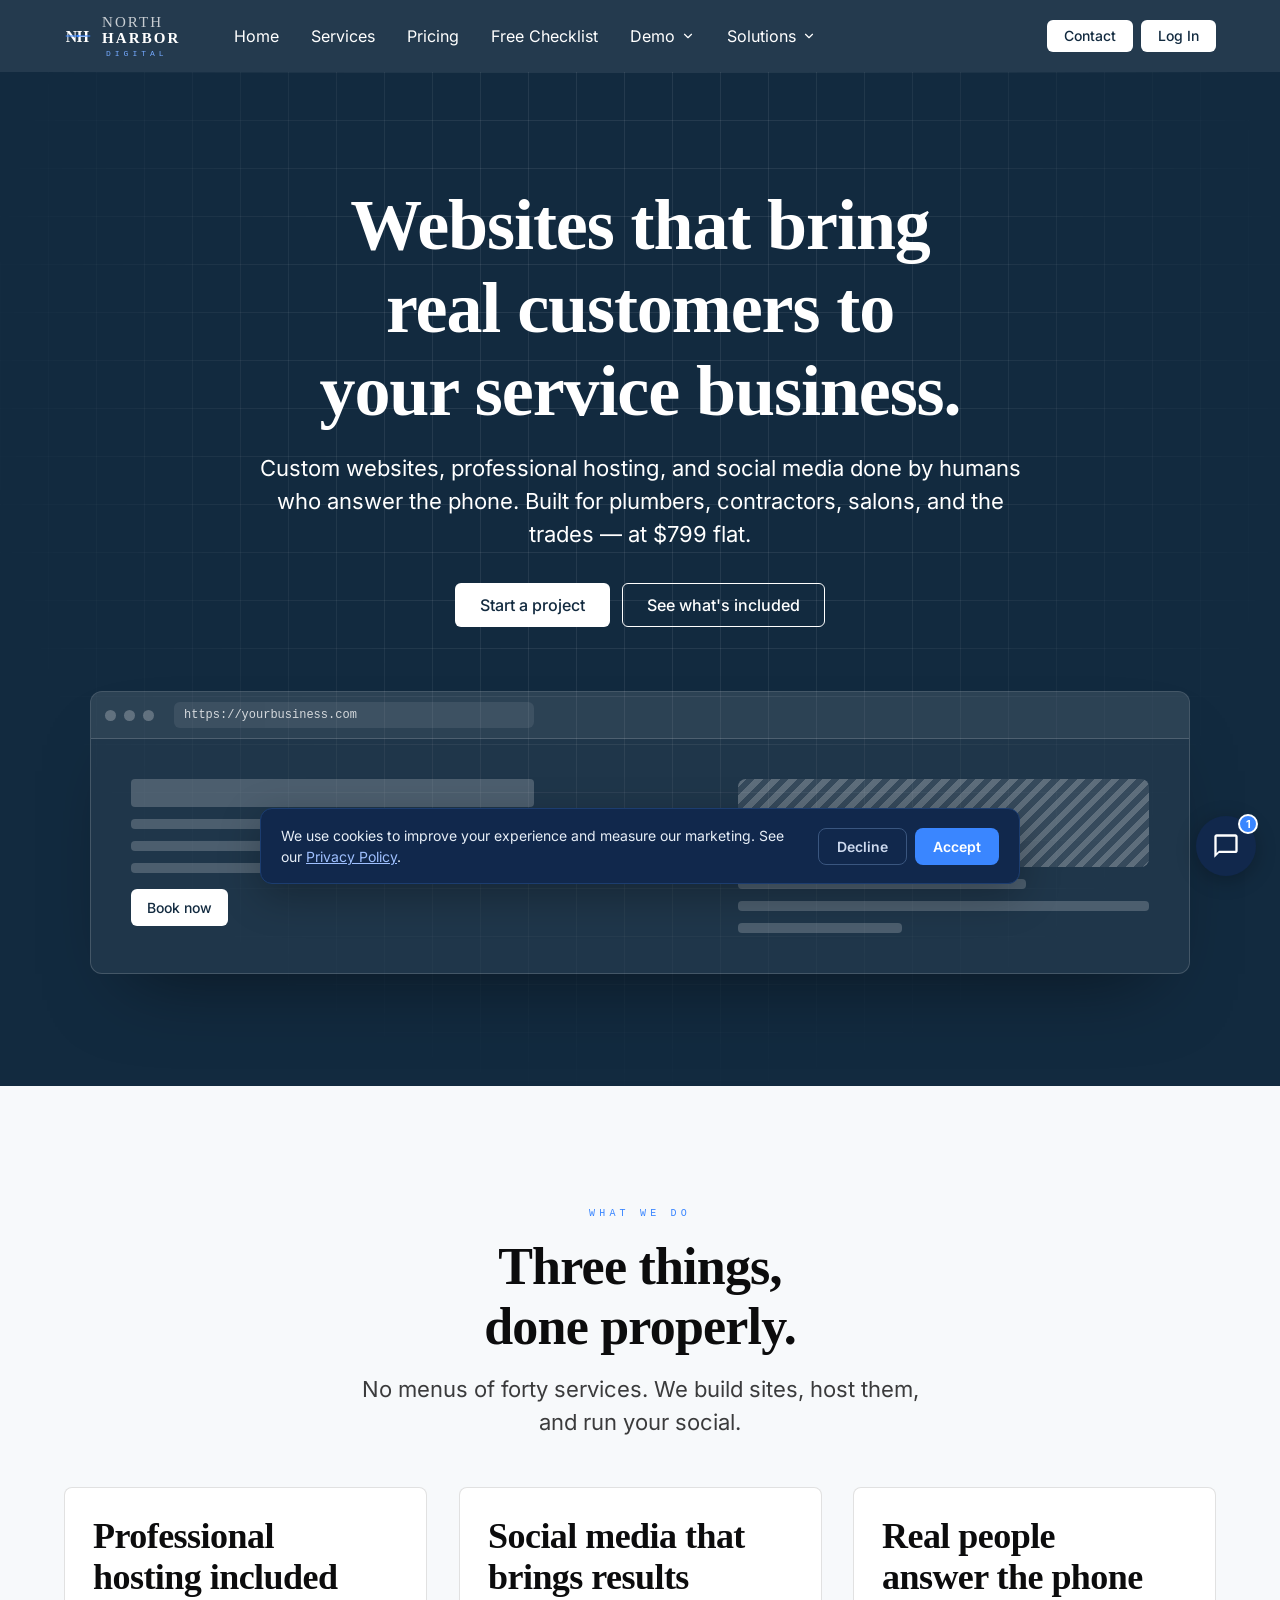
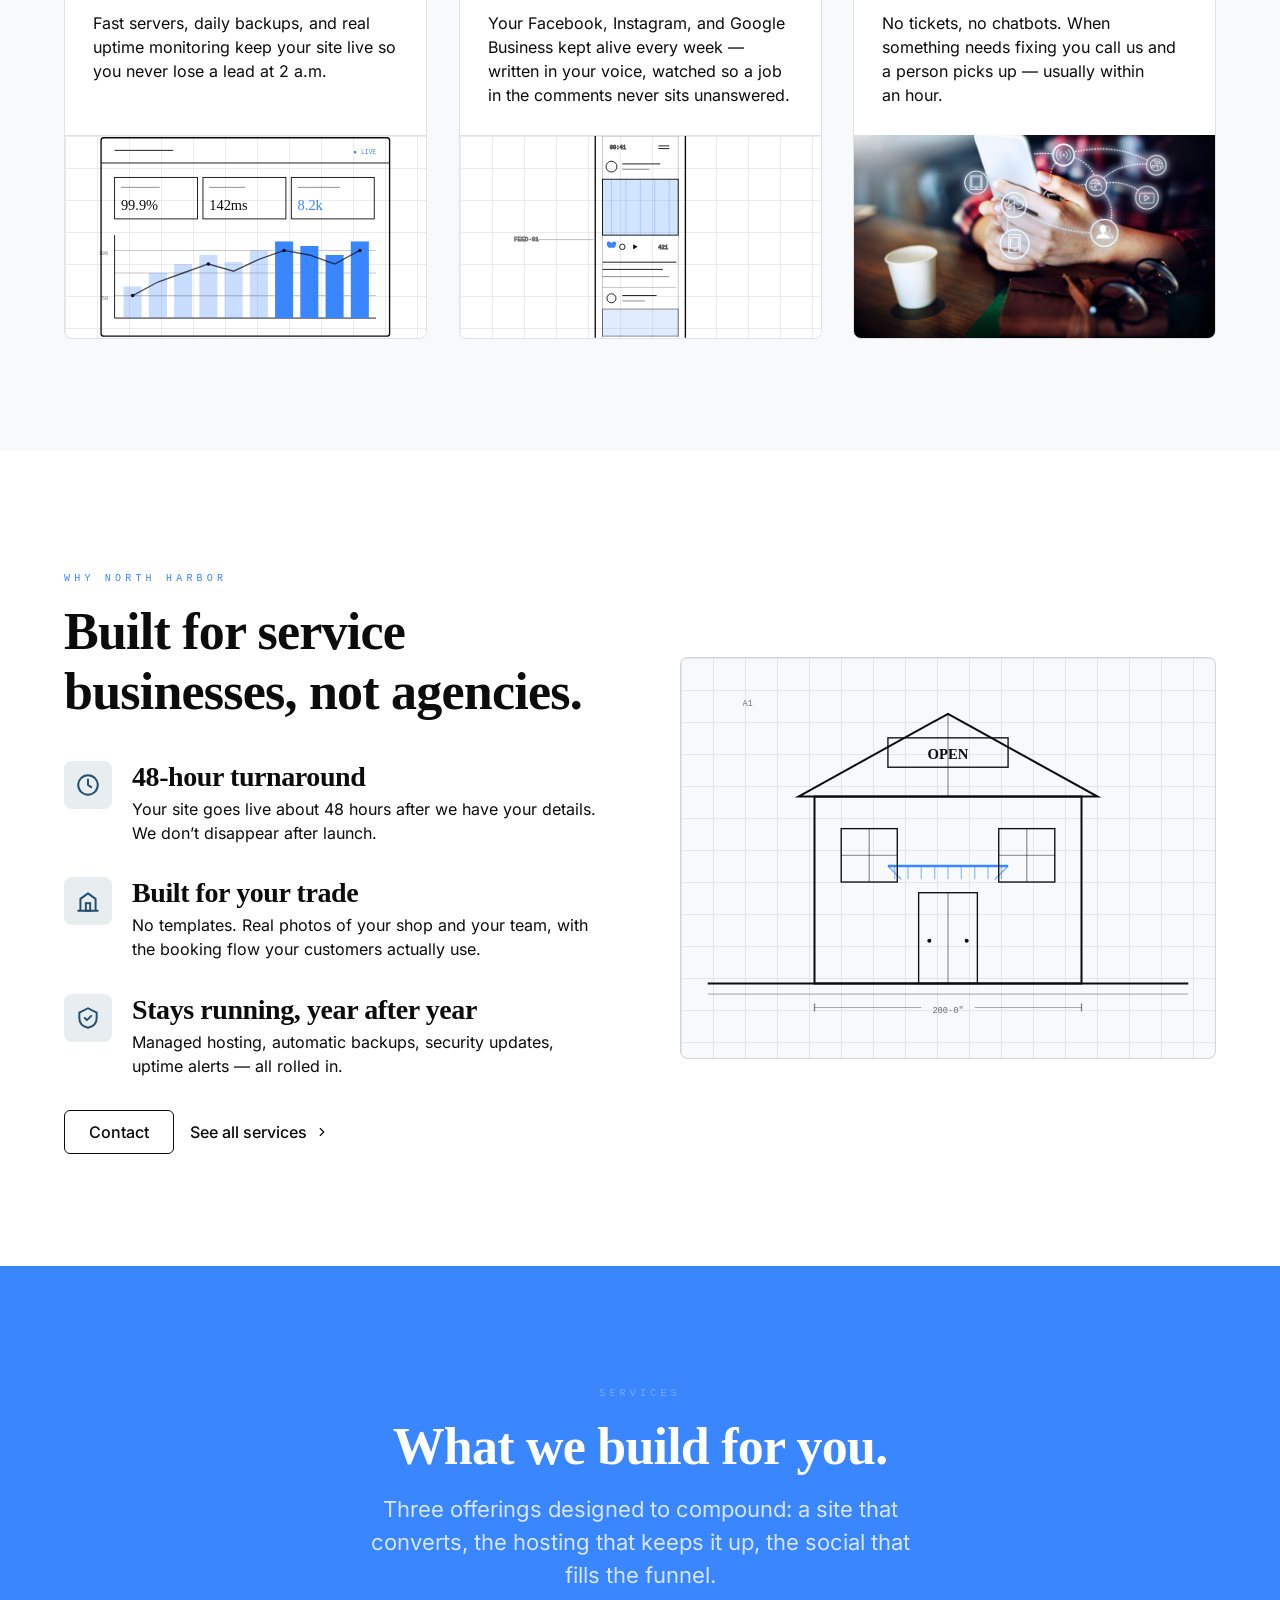
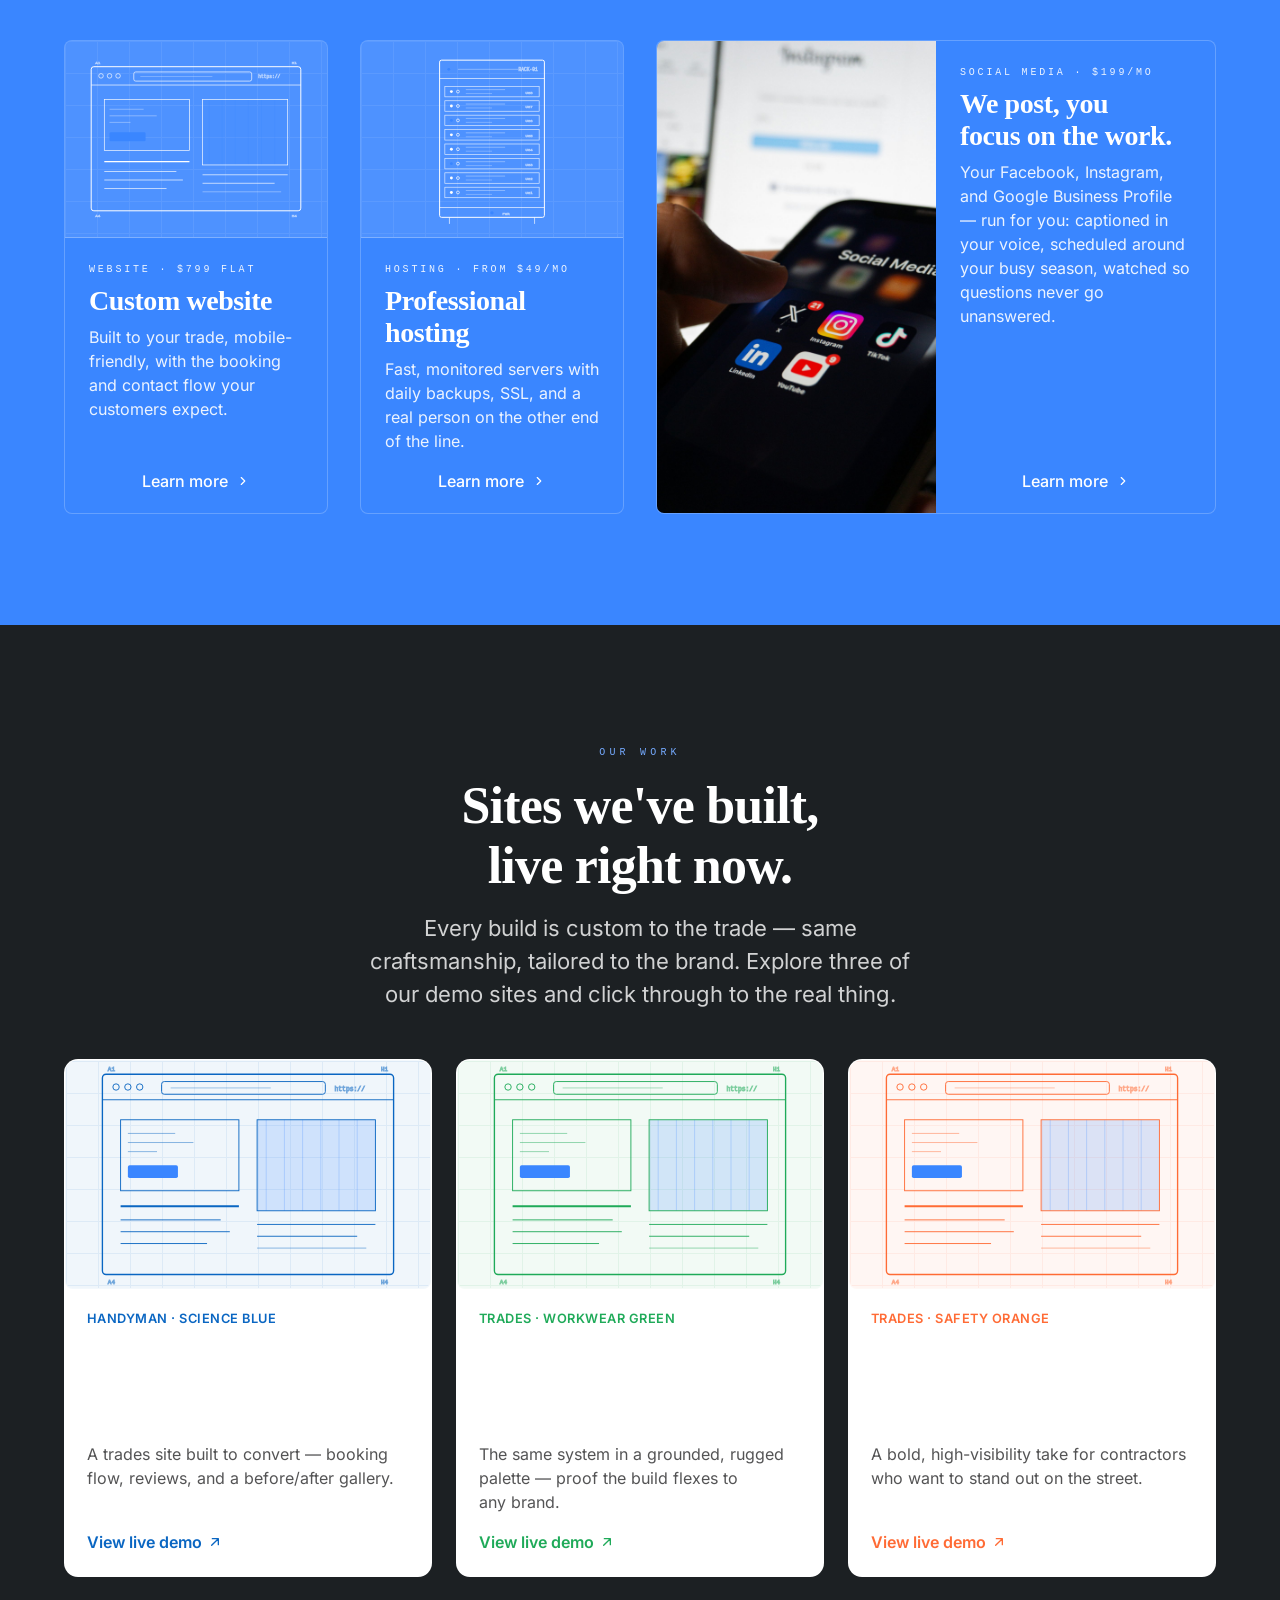
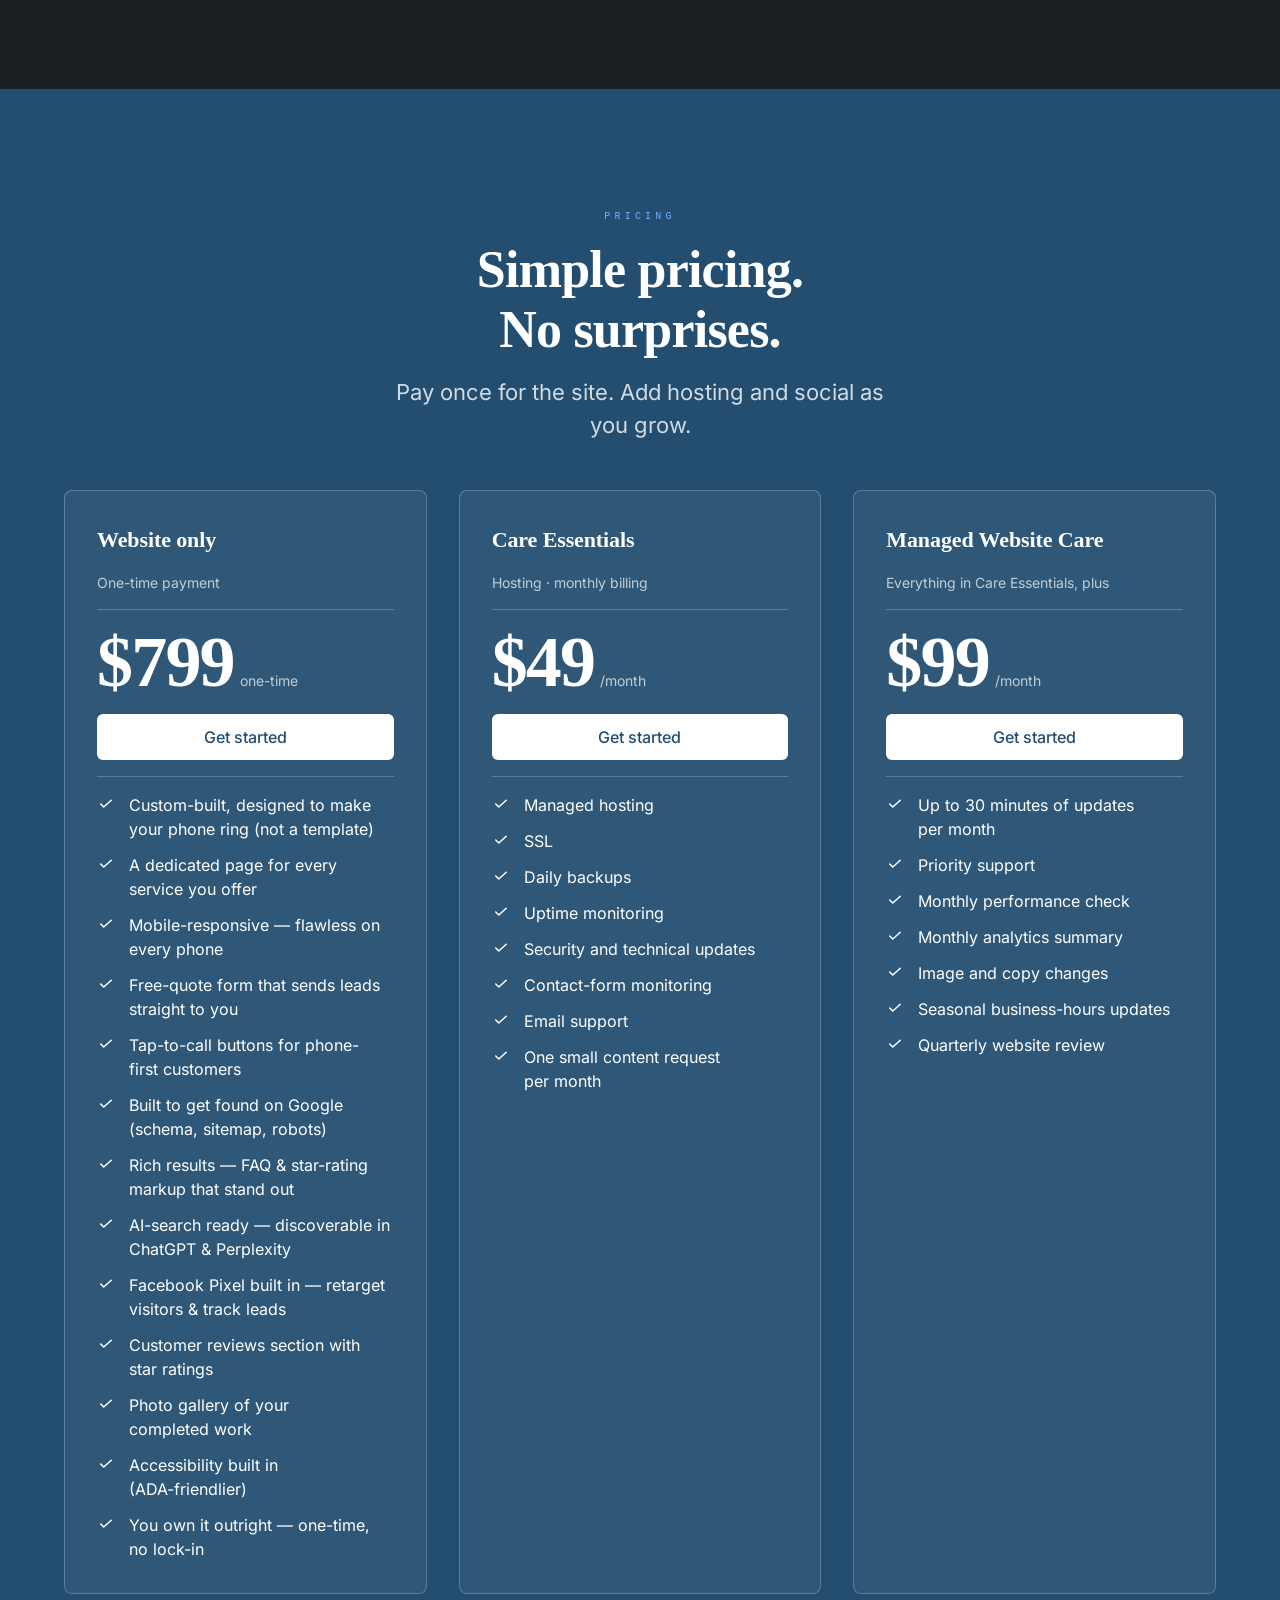
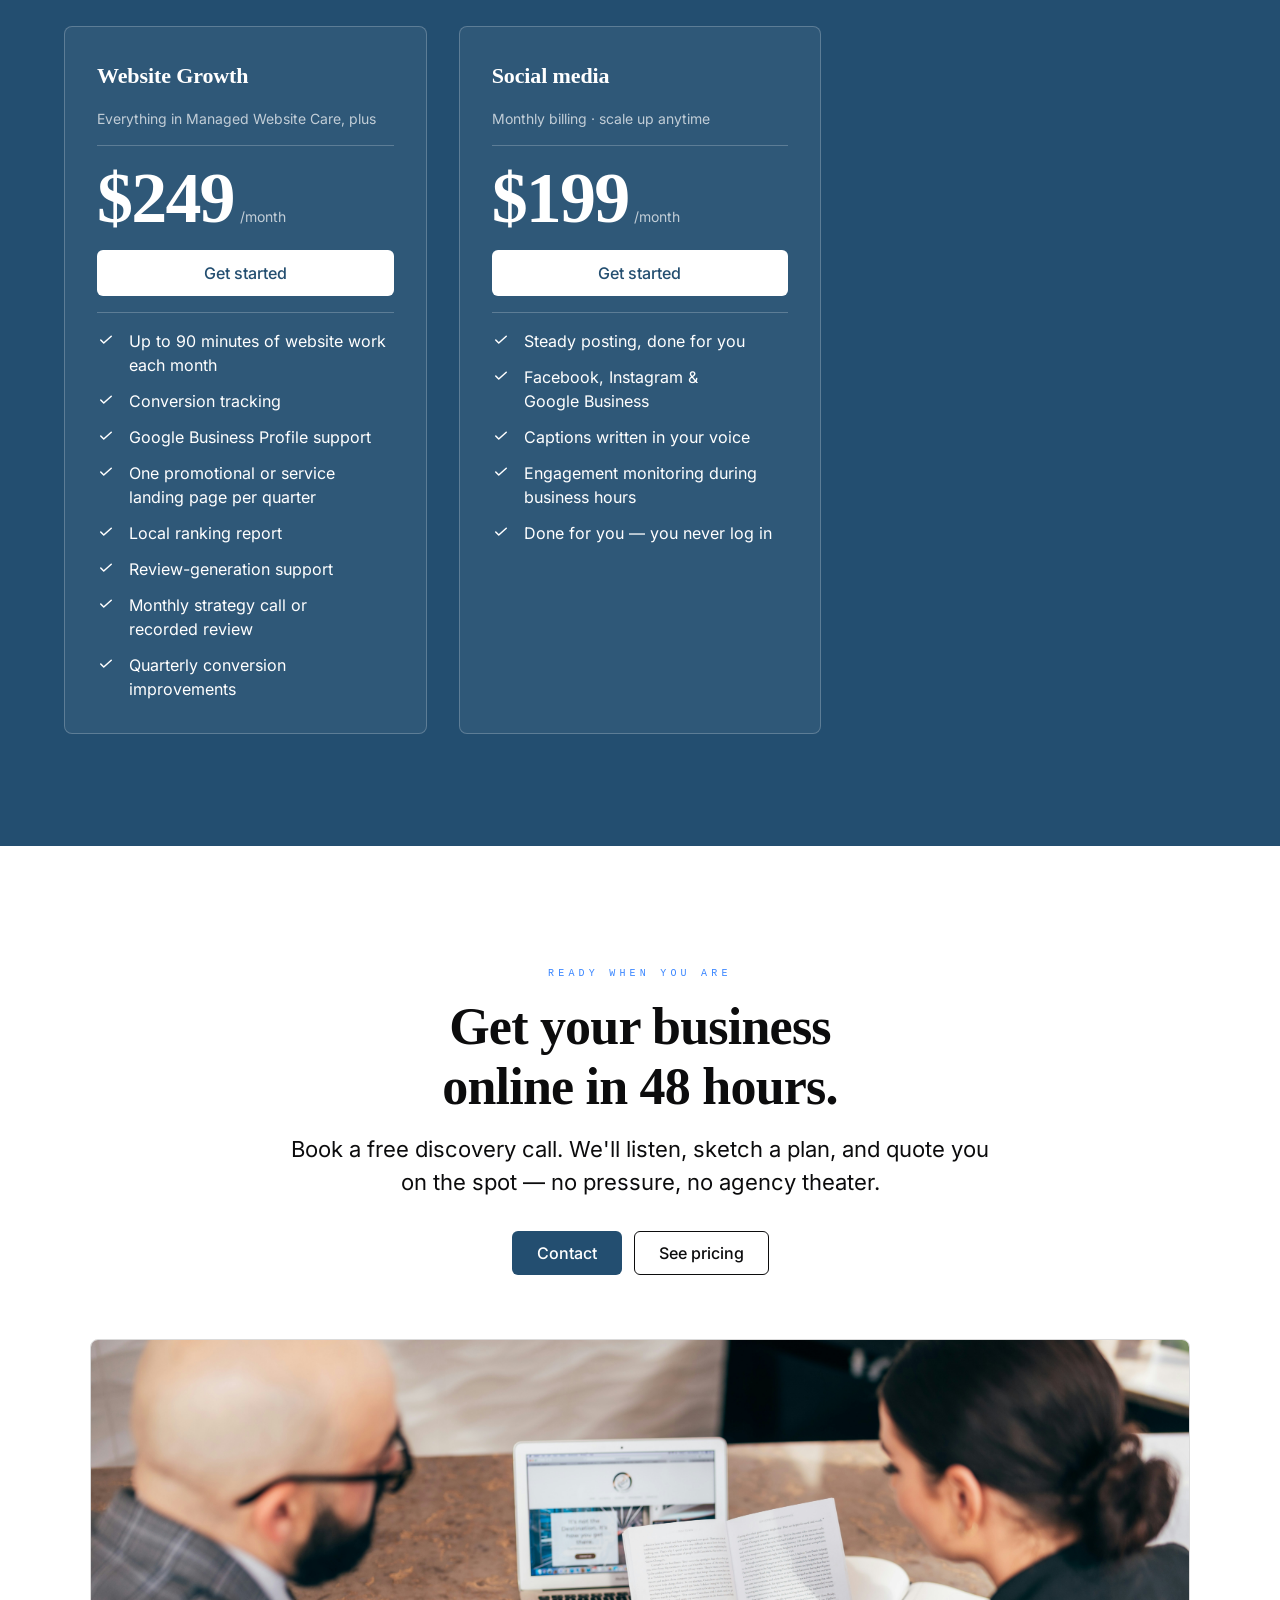
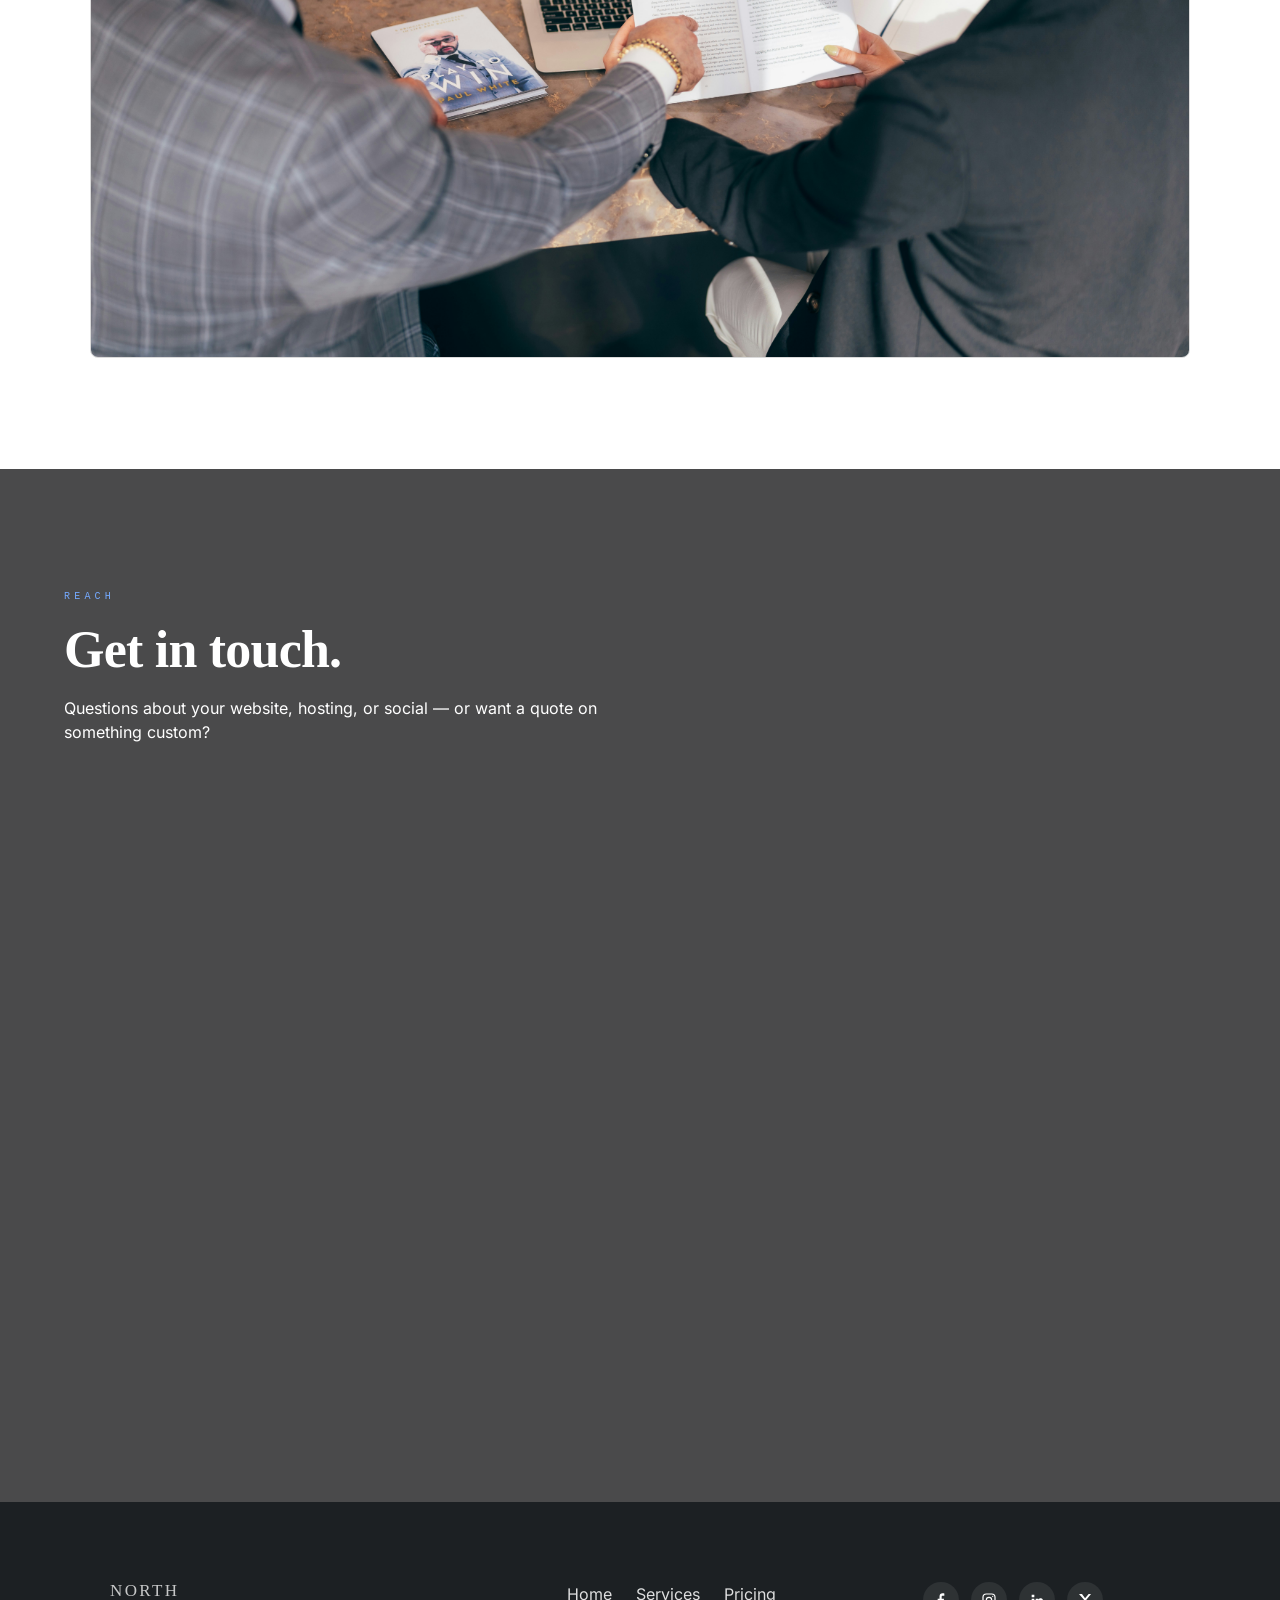
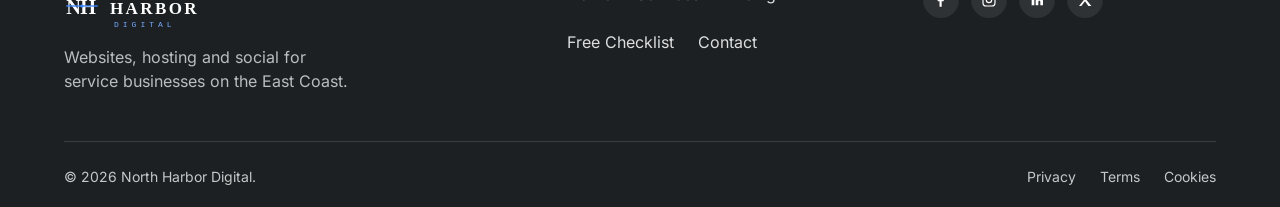
==== commit 53a439de: "Expand Website build pricing card: 13 features + Facebook Pixel" ====
--- a/index.html
+++ b/index.html
@@ -575,10 +575,19 @@
 <a class="btn" href="https://app.suitedash.com/frm/z8nb3PoHovHaKW5P" target="_blank" rel="noopener">Get started</a>
 <div class="divider"></div>
 <ul class="features">
-<li><svg viewBox="0 0 24 24" fill="none" aria-hidden="true"><path d="M5 12l4 4L19 7" stroke="currentColor" stroke-width="2" stroke-linecap="round" stroke-linejoin="round"/></svg>Custom-built website</li>
-<li><svg viewBox="0 0 24 24" fill="none" aria-hidden="true"><path d="M5 12l4 4L19 7" stroke="currentColor" stroke-width="2" stroke-linecap="round" stroke-linejoin="round"/></svg>Mobile-responsive design</li>
-<li><svg viewBox="0 0 24 24" fill="none" aria-hidden="true"><path d="M5 12l4 4L19 7" stroke="currentColor" stroke-width="2" stroke-linecap="round" stroke-linejoin="round"/></svg>Basic SEO setup</li>
-<li><svg viewBox="0 0 24 24" fill="none" aria-hidden="true"><path d="M5 12l4 4L19 7" stroke="currentColor" stroke-width="2" stroke-linecap="round" stroke-linejoin="round"/></svg>Booking / contact form</li>
+<li><svg viewBox="0 0 24 24" fill="none" aria-hidden="true"><path d="M5 12l4 4L19 7" stroke="currentColor" stroke-width="2" stroke-linecap="round" stroke-linejoin="round"/></svg>Custom-built, designed to make your phone ring (not a template)</li>
+<li><svg viewBox="0 0 24 24" fill="none" aria-hidden="true"><path d="M5 12l4 4L19 7" stroke="currentColor" stroke-width="2" stroke-linecap="round" stroke-linejoin="round"/></svg>A dedicated page for every service you offer</li>
+<li><svg viewBox="0 0 24 24" fill="none" aria-hidden="true"><path d="M5 12l4 4L19 7" stroke="currentColor" stroke-width="2" stroke-linecap="round" stroke-linejoin="round"/></svg>Mobile-responsive — flawless on every phone</li>
+<li><svg viewBox="0 0 24 24" fill="none" aria-hidden="true"><path d="M5 12l4 4L19 7" stroke="currentColor" stroke-width="2" stroke-linecap="round" stroke-linejoin="round"/></svg>Free-quote form that sends leads straight to you</li>
+<li><svg viewBox="0 0 24 24" fill="none" aria-hidden="true"><path d="M5 12l4 4L19 7" stroke="currentColor" stroke-width="2" stroke-linecap="round" stroke-linejoin="round"/></svg>Tap-to-call buttons for phone-first customers</li>
+<li><svg viewBox="0 0 24 24" fill="none" aria-hidden="true"><path d="M5 12l4 4L19 7" stroke="currentColor" stroke-width="2" stroke-linecap="round" stroke-linejoin="round"/></svg>Built to get found on Google (schema, sitemap, robots)</li>
+<li><svg viewBox="0 0 24 24" fill="none" aria-hidden="true"><path d="M5 12l4 4L19 7" stroke="currentColor" stroke-width="2" stroke-linecap="round" stroke-linejoin="round"/></svg>Rich results — FAQ &amp; star-rating markup that stand out</li>
+<li><svg viewBox="0 0 24 24" fill="none" aria-hidden="true"><path d="M5 12l4 4L19 7" stroke="currentColor" stroke-width="2" stroke-linecap="round" stroke-linejoin="round"/></svg>AI-search ready — discoverable in ChatGPT &amp; Perplexity</li>
+<li><svg viewBox="0 0 24 24" fill="none" aria-hidden="true"><path d="M5 12l4 4L19 7" stroke="currentColor" stroke-width="2" stroke-linecap="round" stroke-linejoin="round"/></svg>Facebook Pixel built in — retarget visitors &amp; track leads</li>
+<li><svg viewBox="0 0 24 24" fill="none" aria-hidden="true"><path d="M5 12l4 4L19 7" stroke="currentColor" stroke-width="2" stroke-linecap="round" stroke-linejoin="round"/></svg>Customer reviews section with star ratings</li>
+<li><svg viewBox="0 0 24 24" fill="none" aria-hidden="true"><path d="M5 12l4 4L19 7" stroke="currentColor" stroke-width="2" stroke-linecap="round" stroke-linejoin="round"/></svg>Photo gallery of your completed work</li>
+<li><svg viewBox="0 0 24 24" fill="none" aria-hidden="true"><path d="M5 12l4 4L19 7" stroke="currentColor" stroke-width="2" stroke-linecap="round" stroke-linejoin="round"/></svg>Accessibility built in (ADA-friendlier)</li>
+<li><svg viewBox="0 0 24 24" fill="none" aria-hidden="true"><path d="M5 12l4 4L19 7" stroke="currentColor" stroke-width="2" stroke-linecap="round" stroke-linejoin="round"/></svg>You own it outright — one-time, no lock-in</li>
 </ul>
 </div>
 
